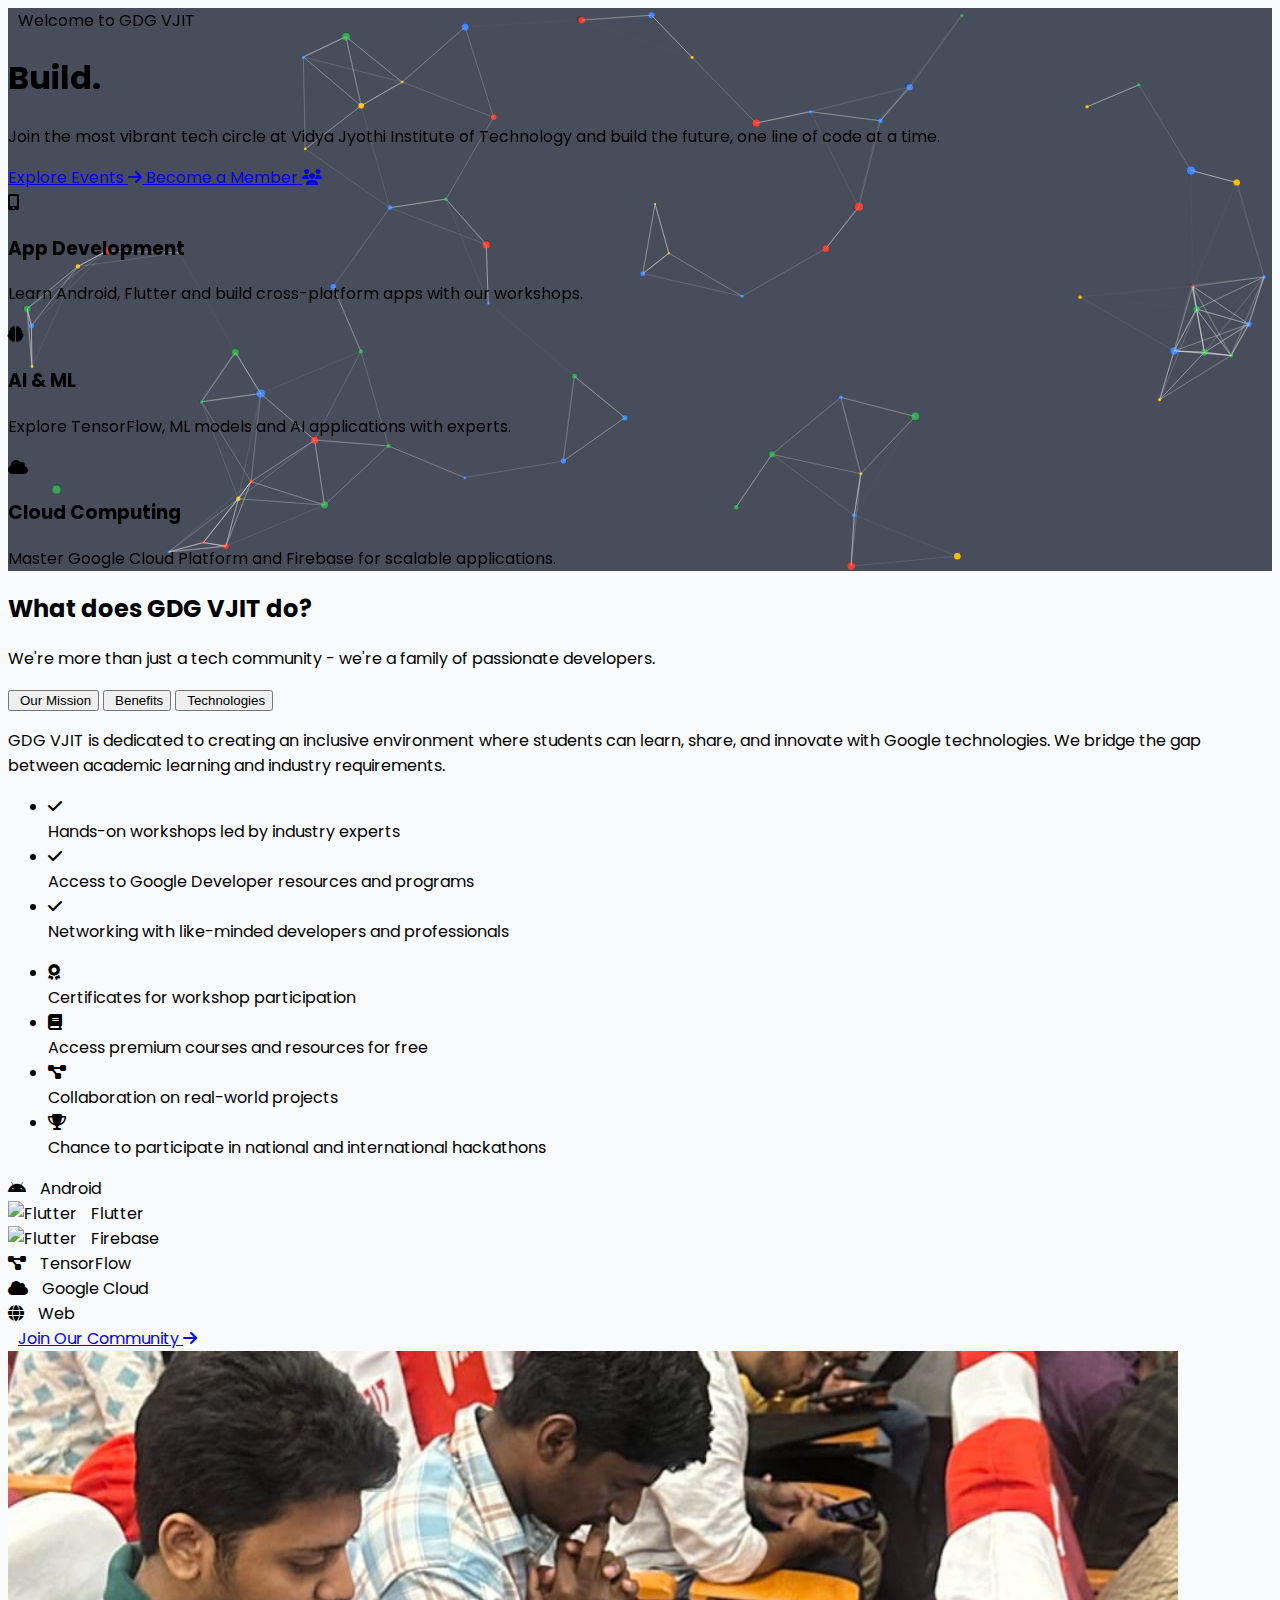
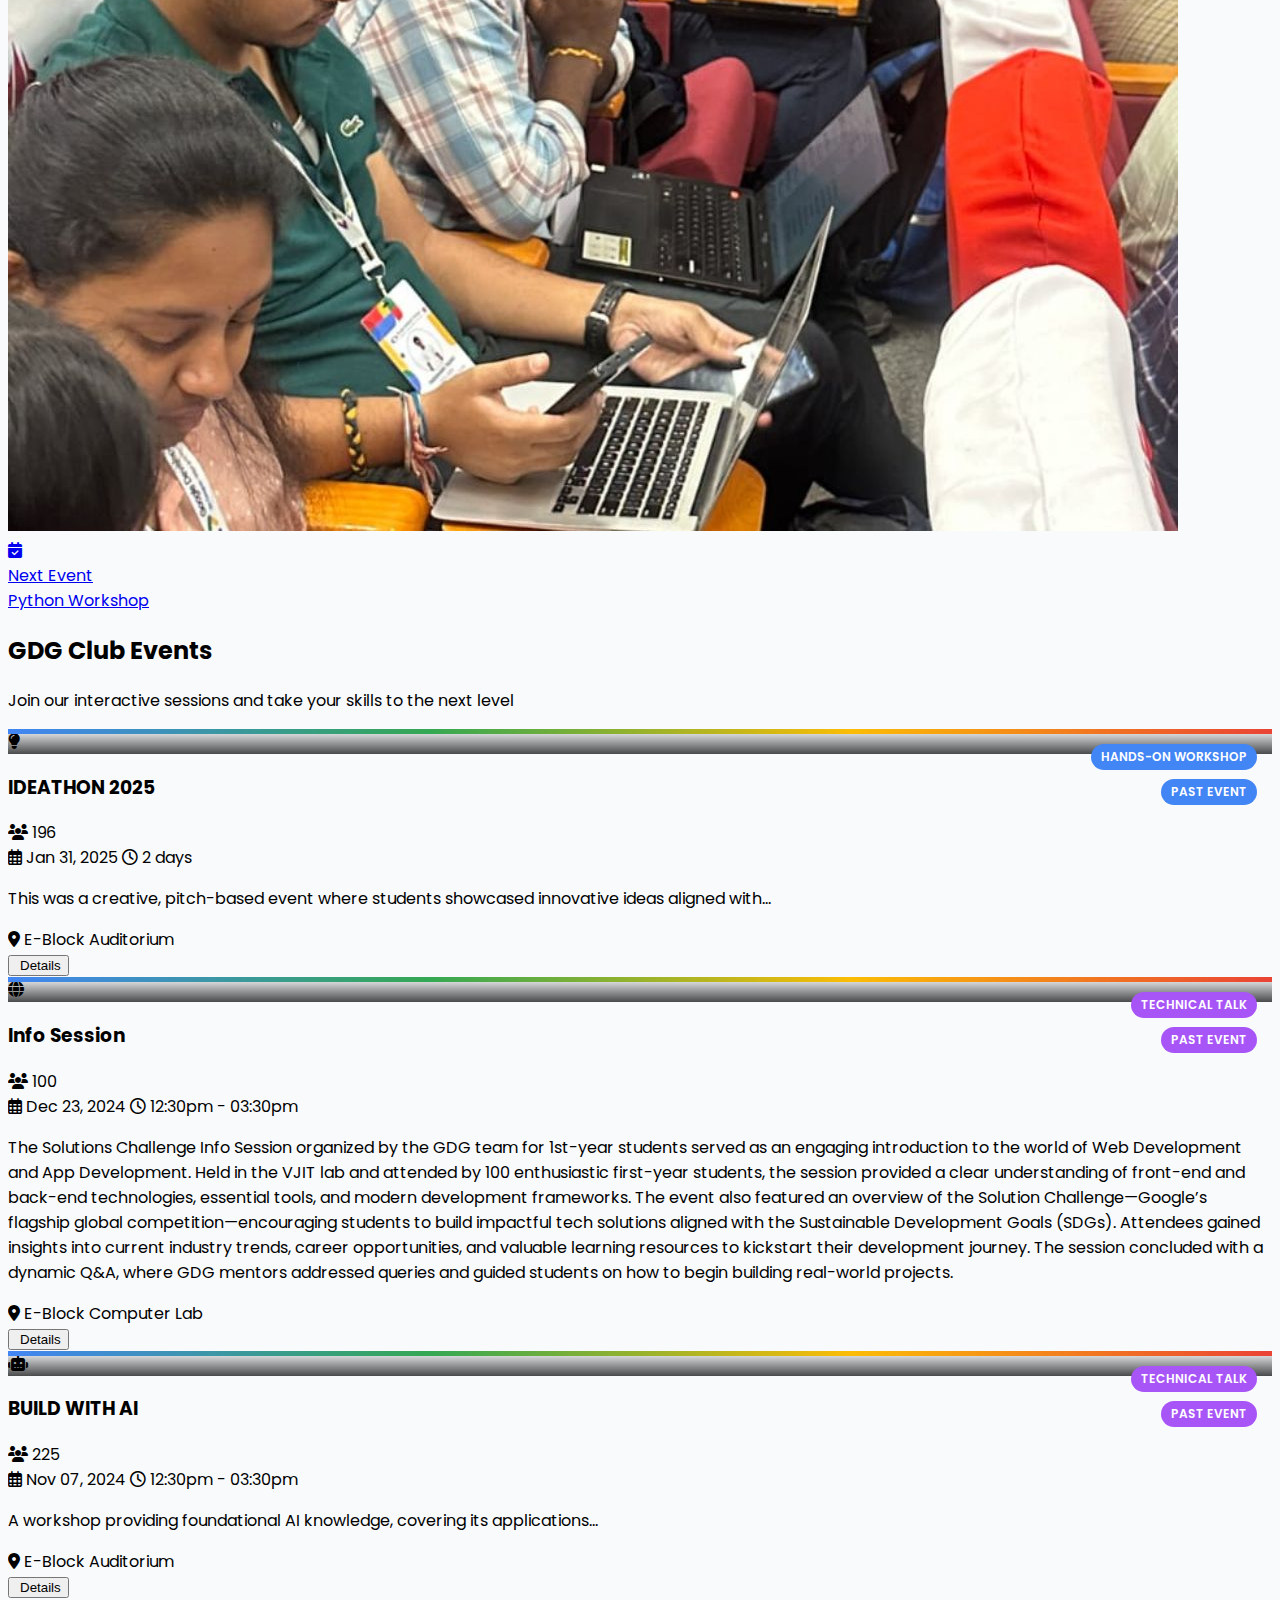
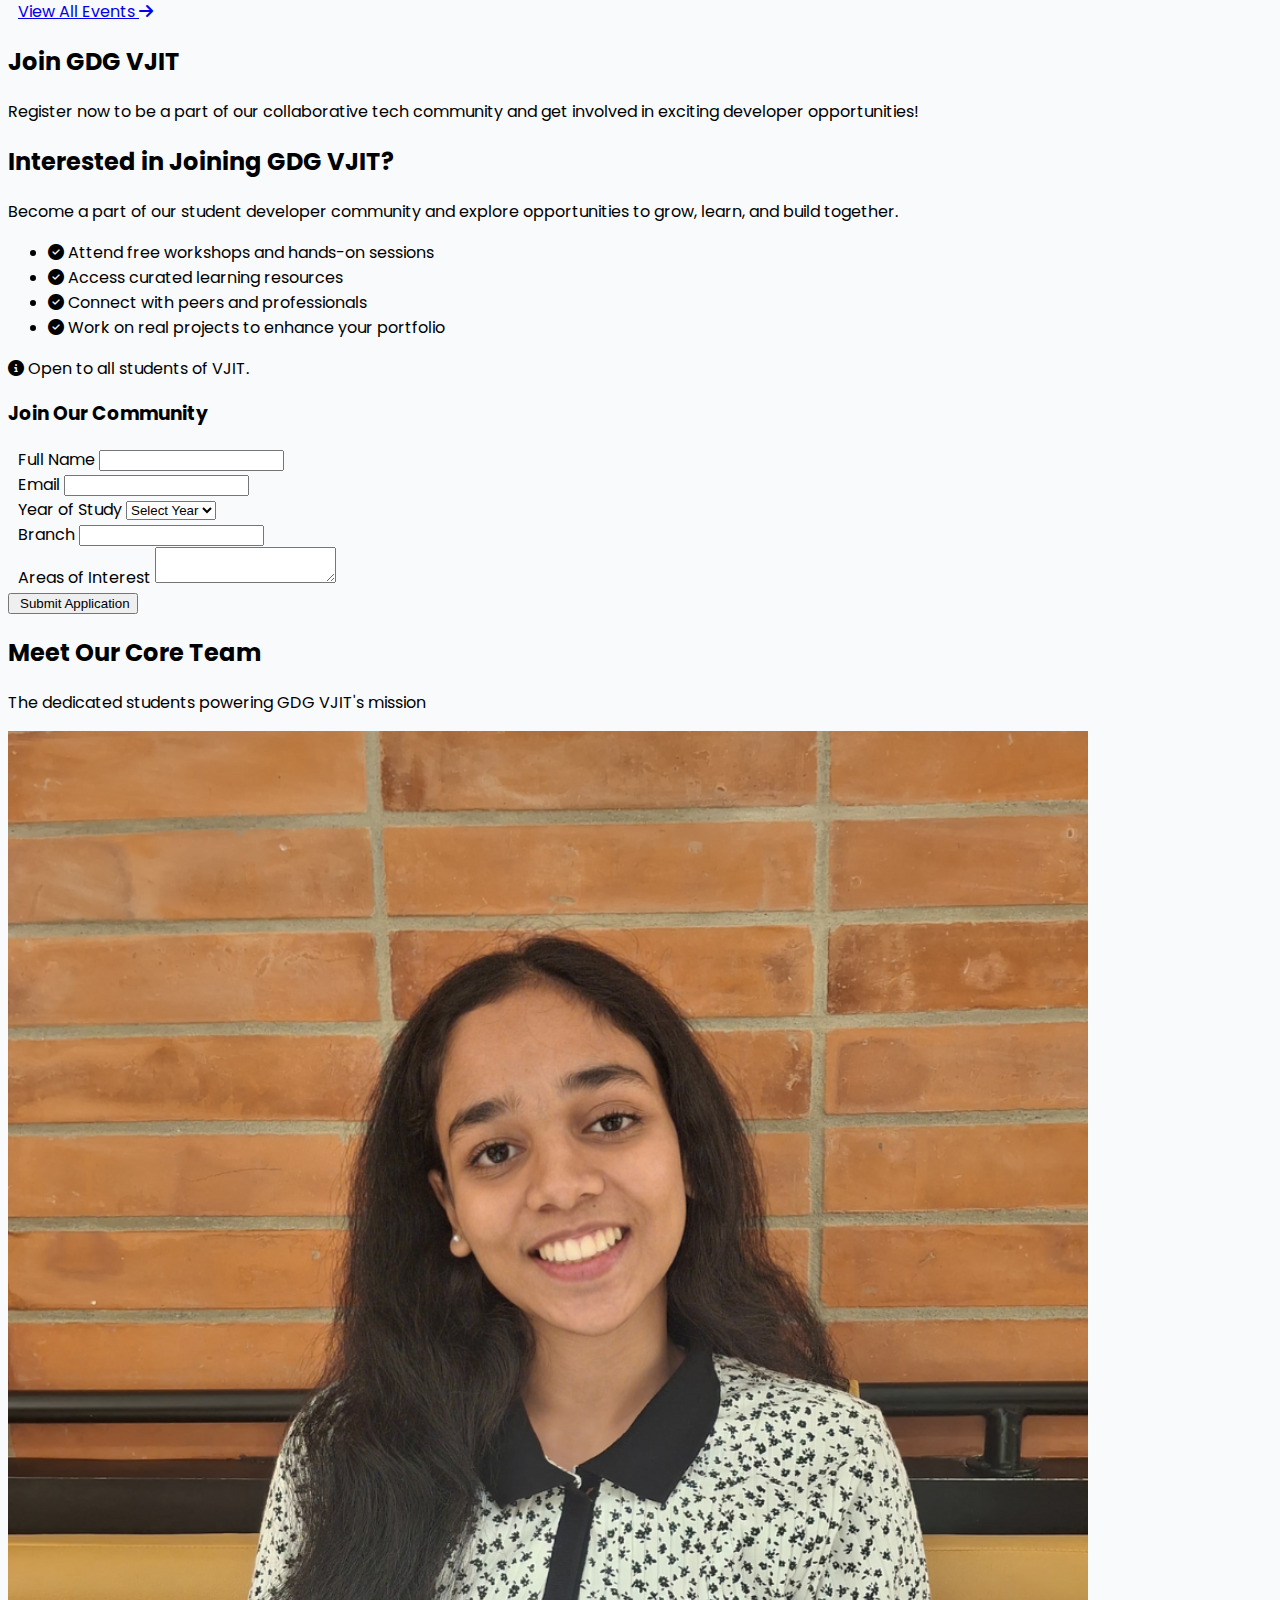
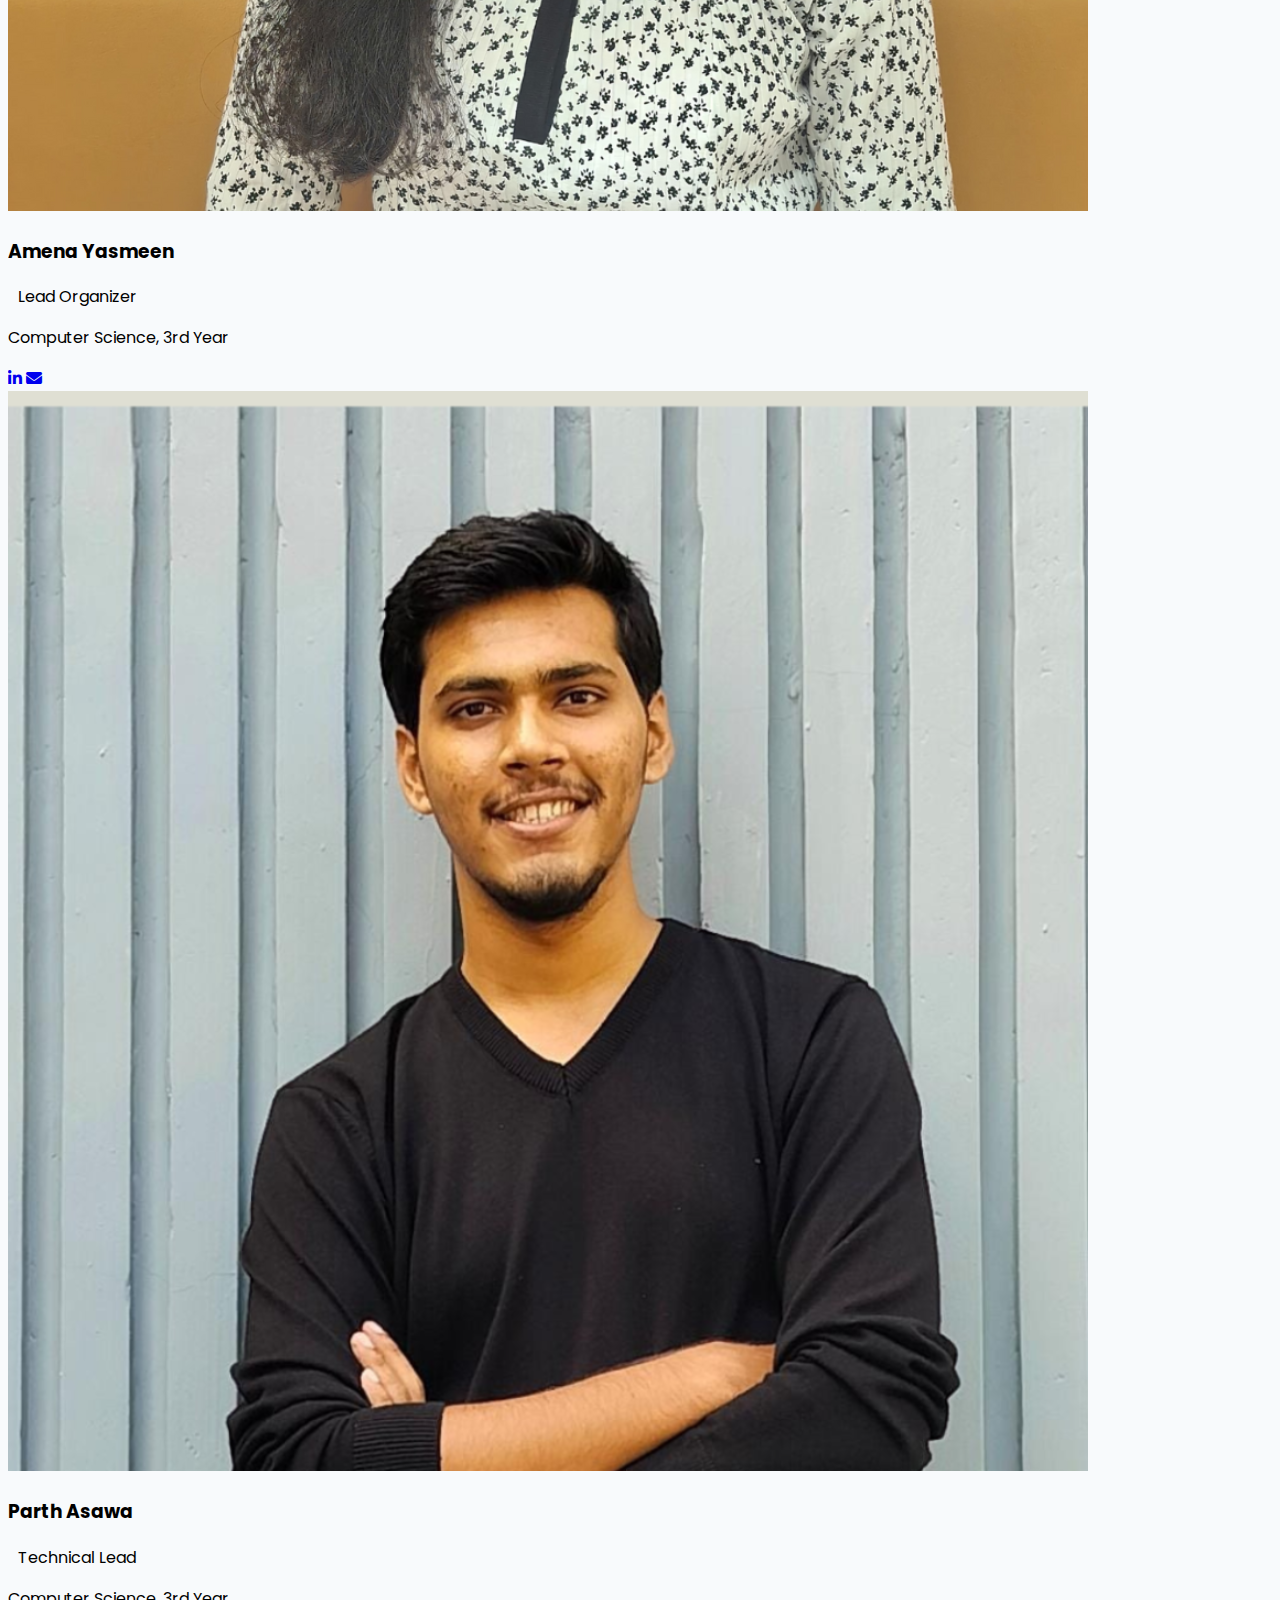
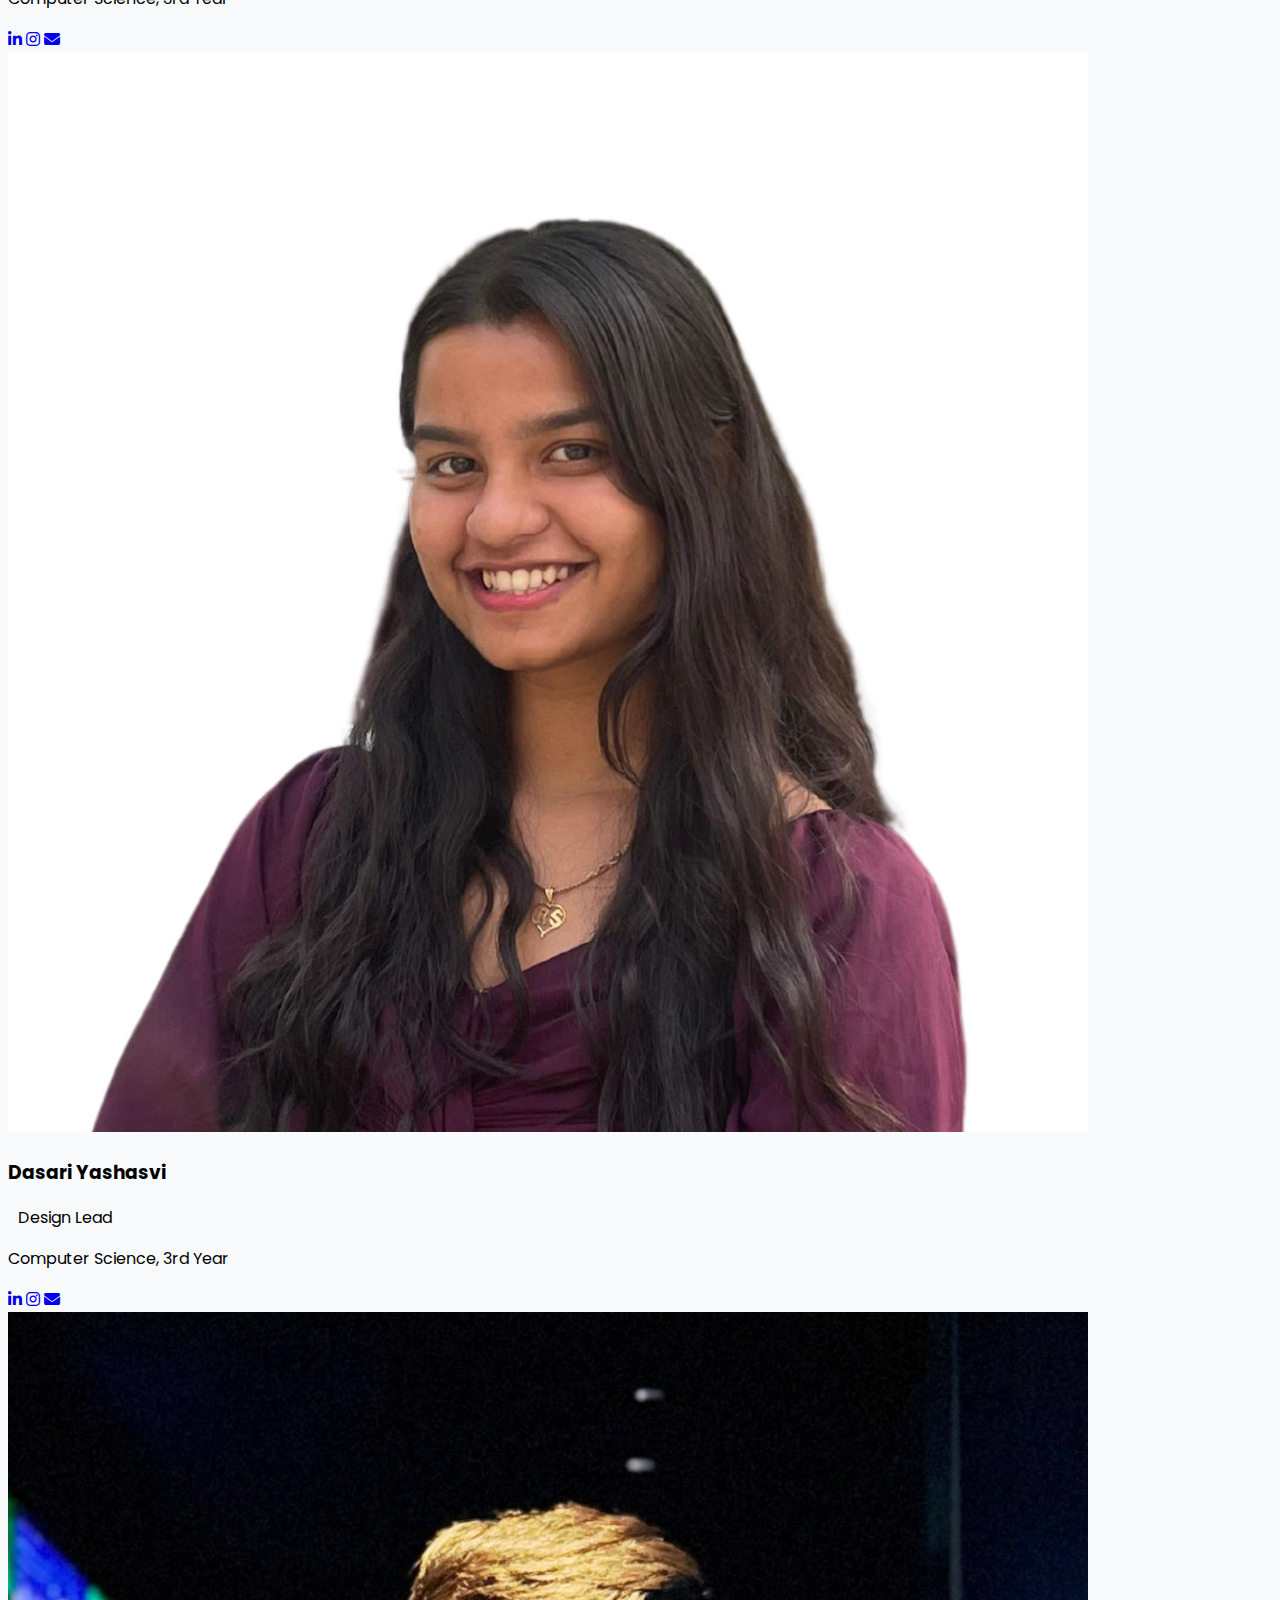
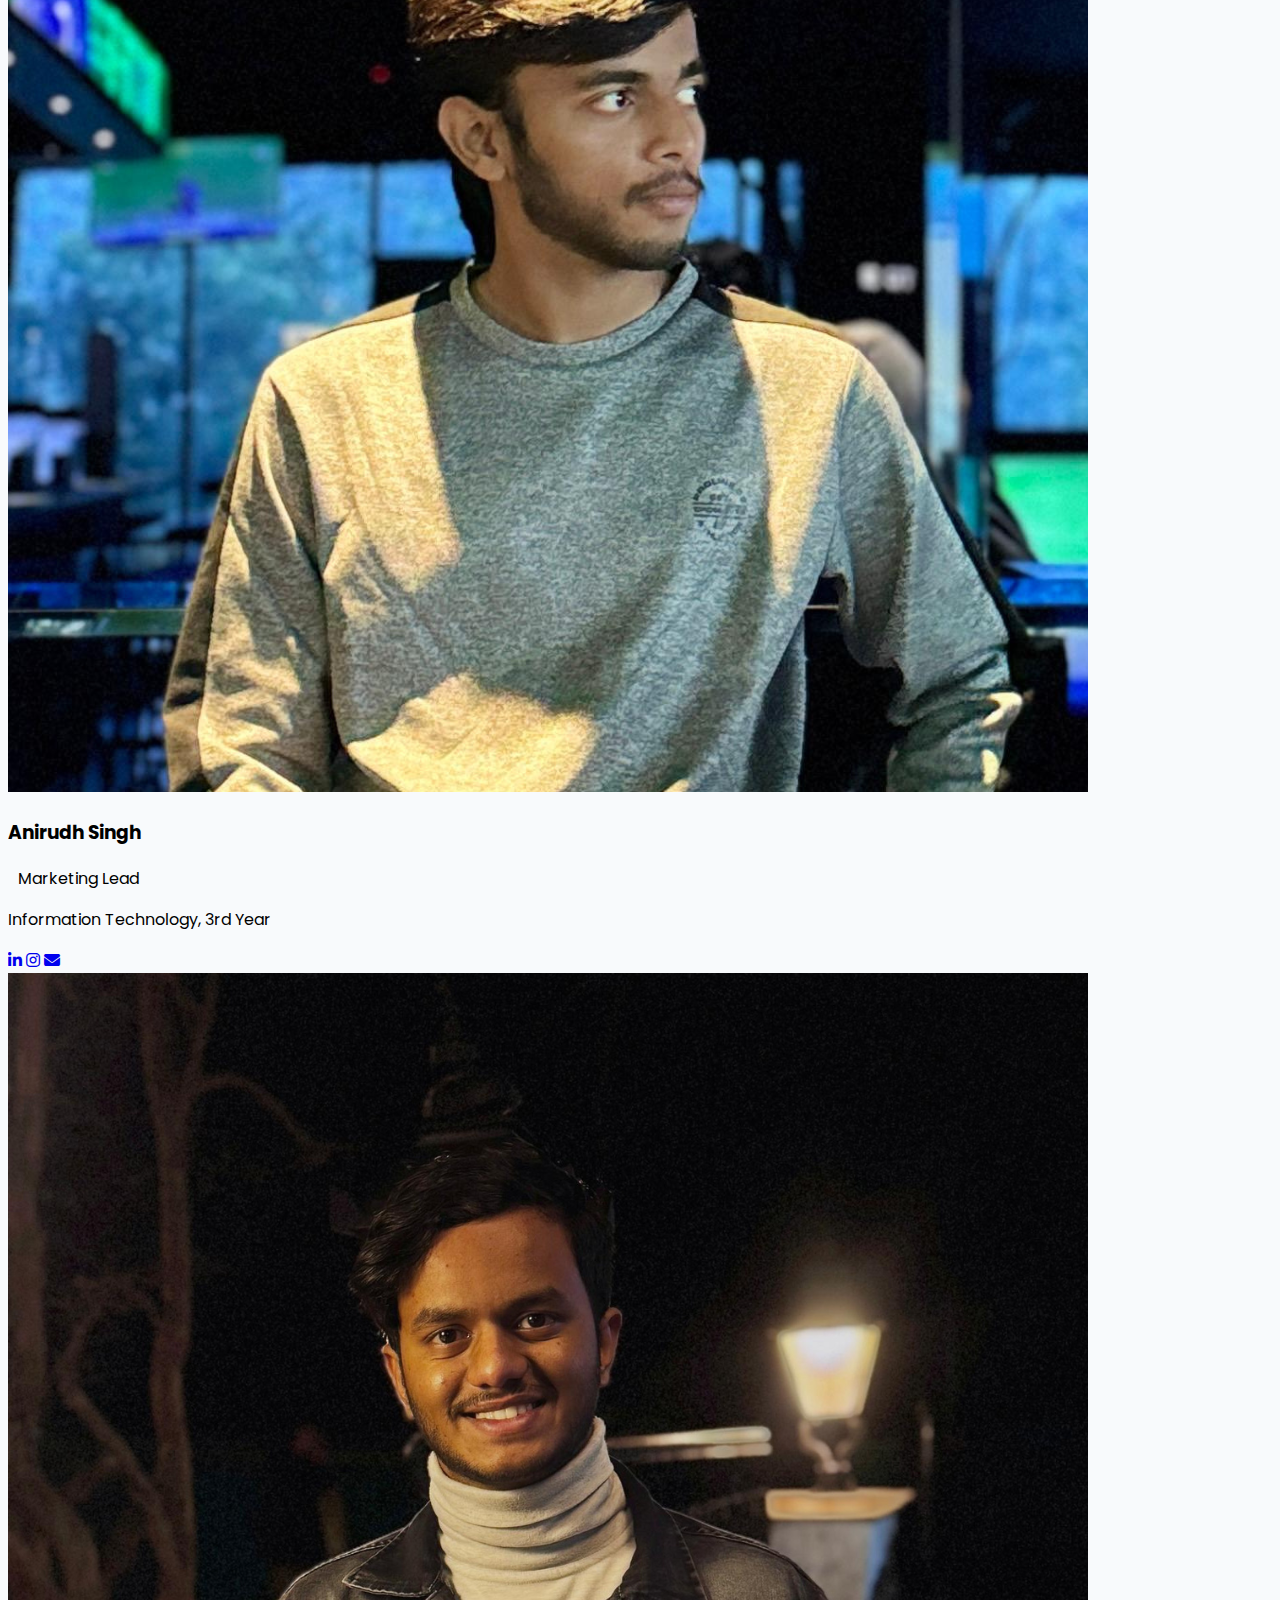
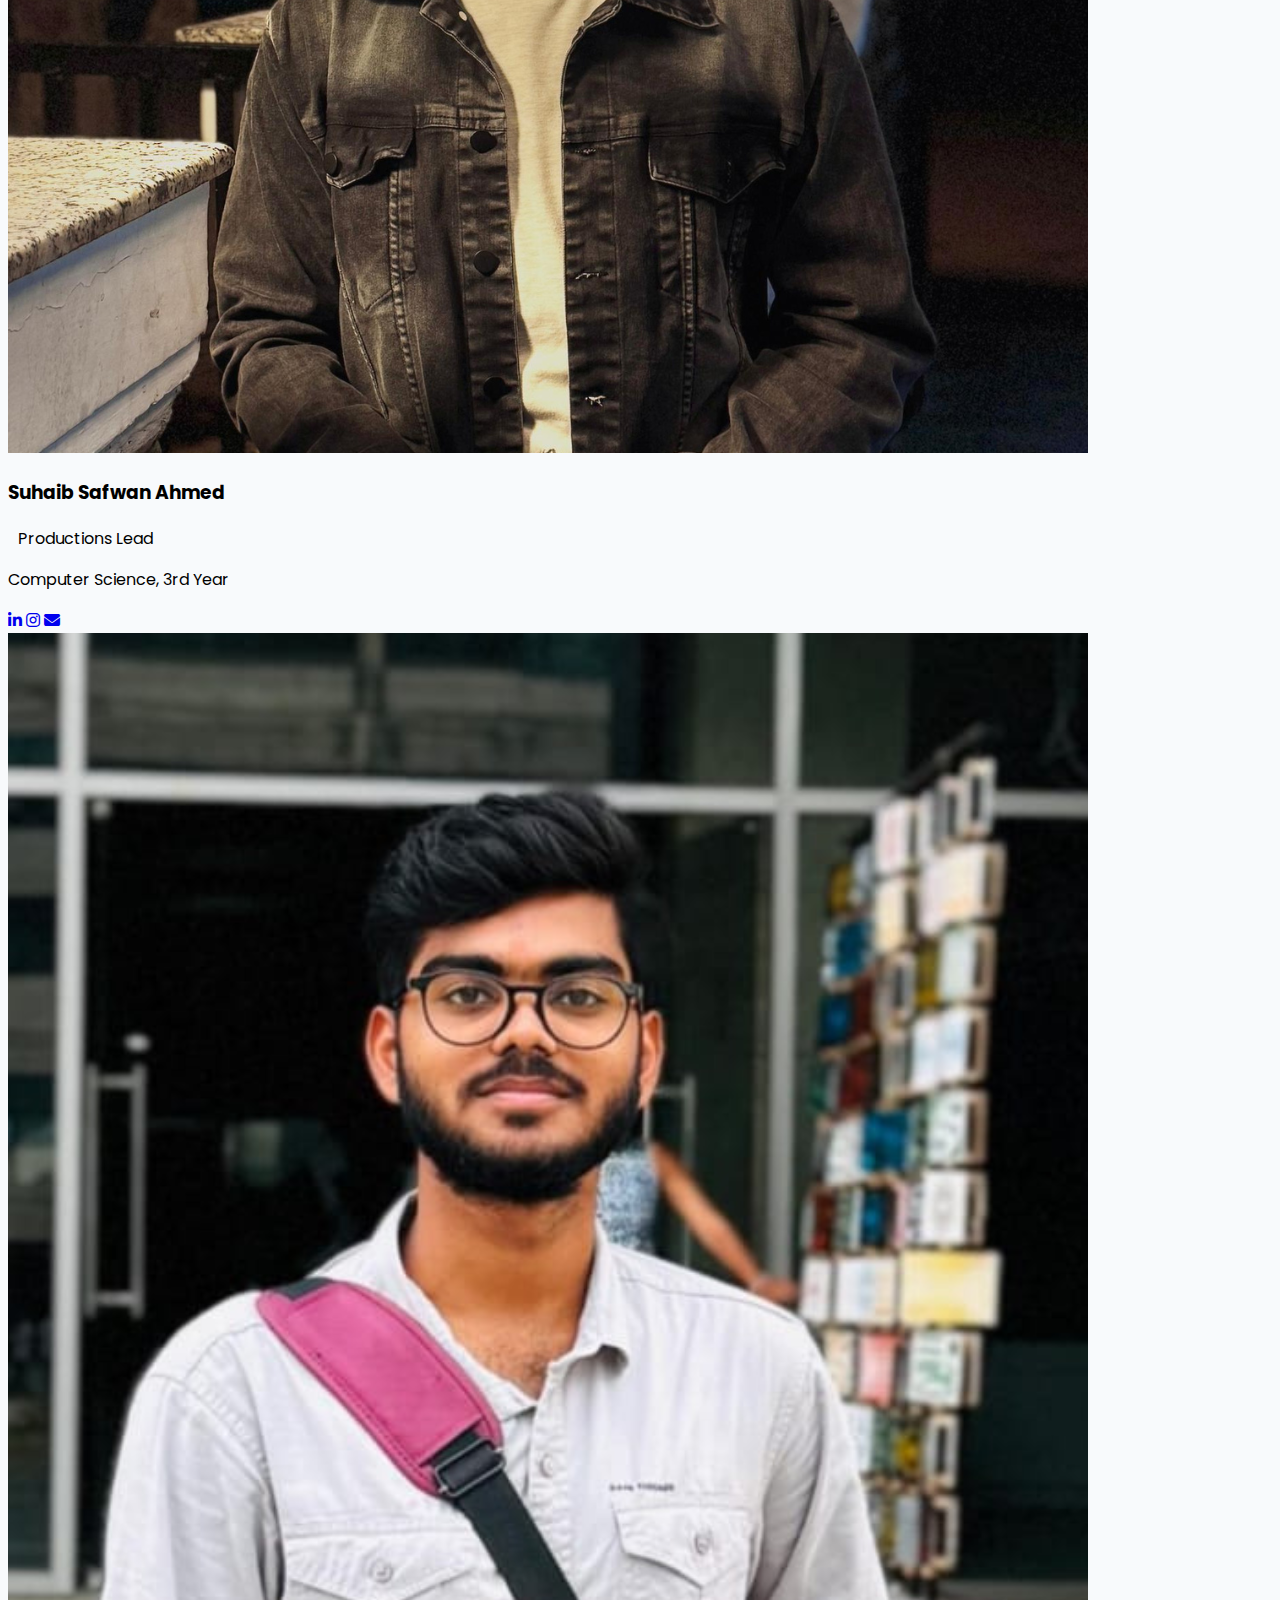
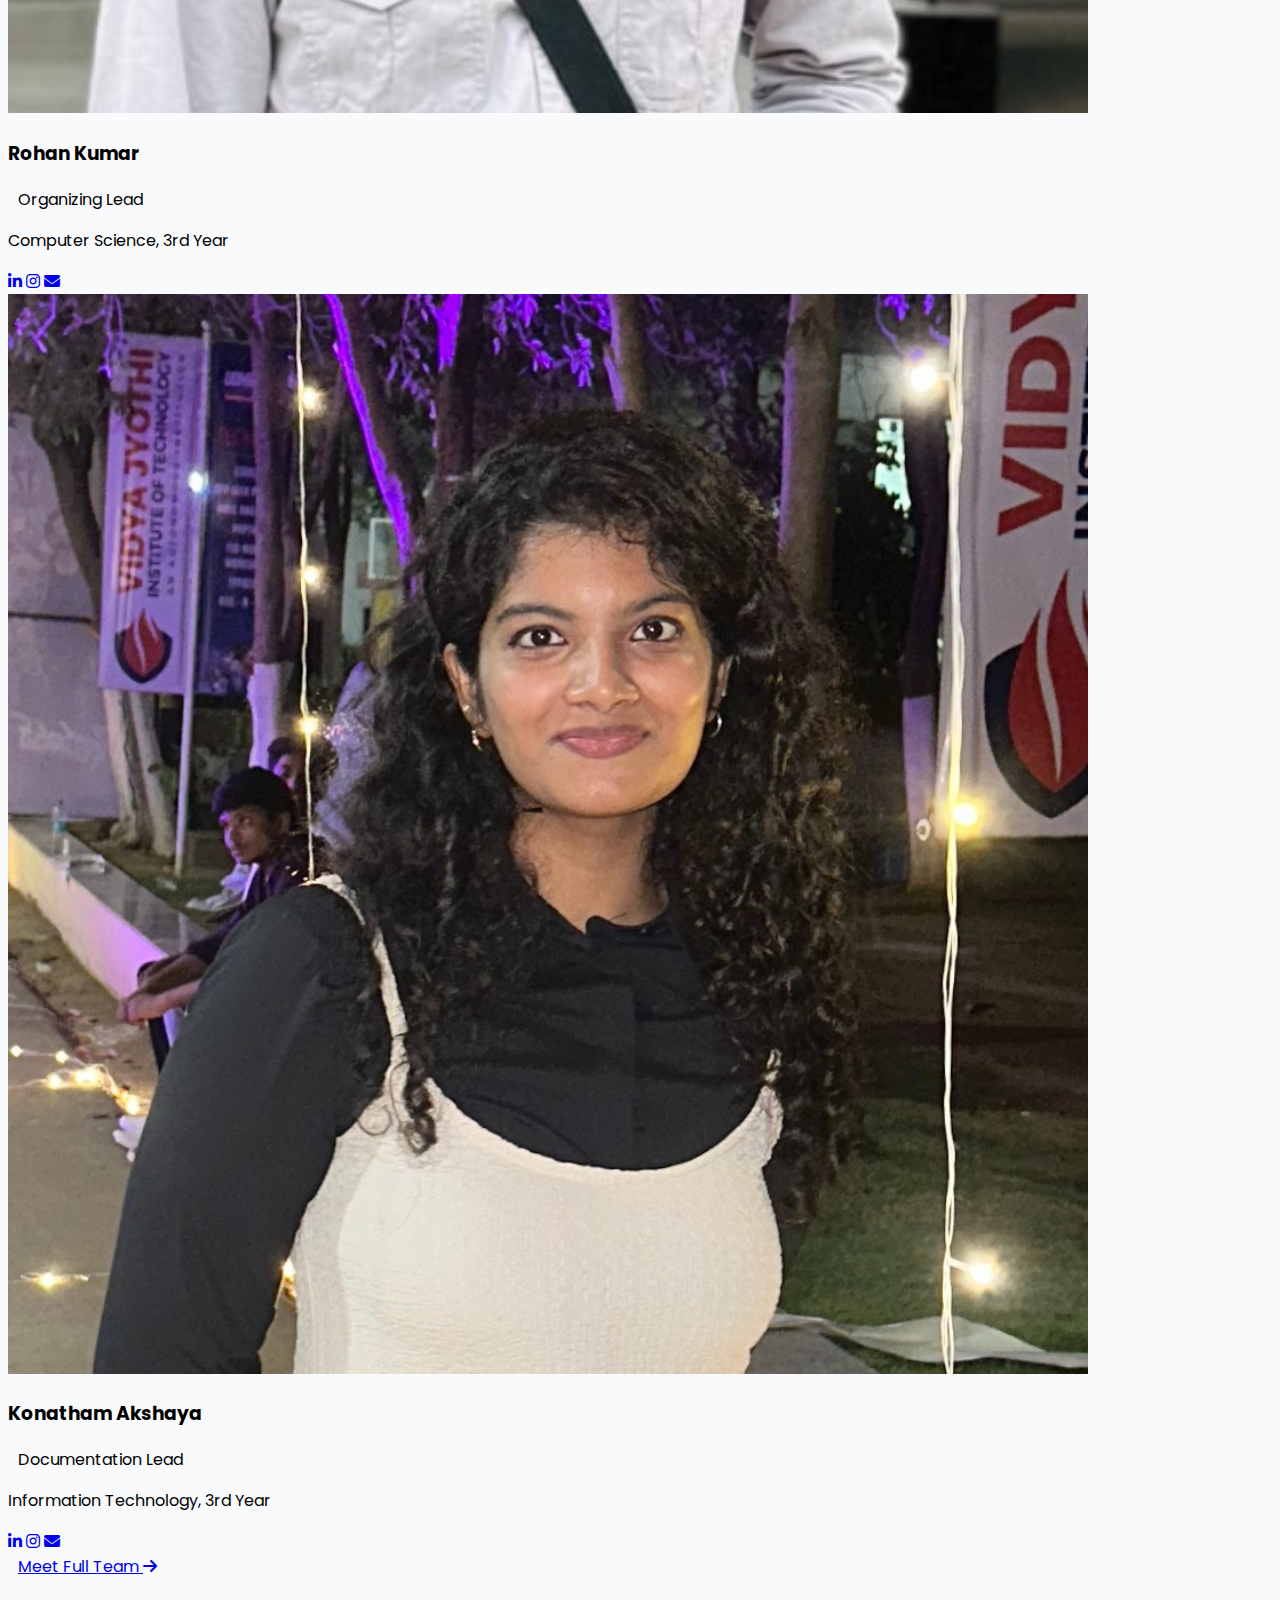
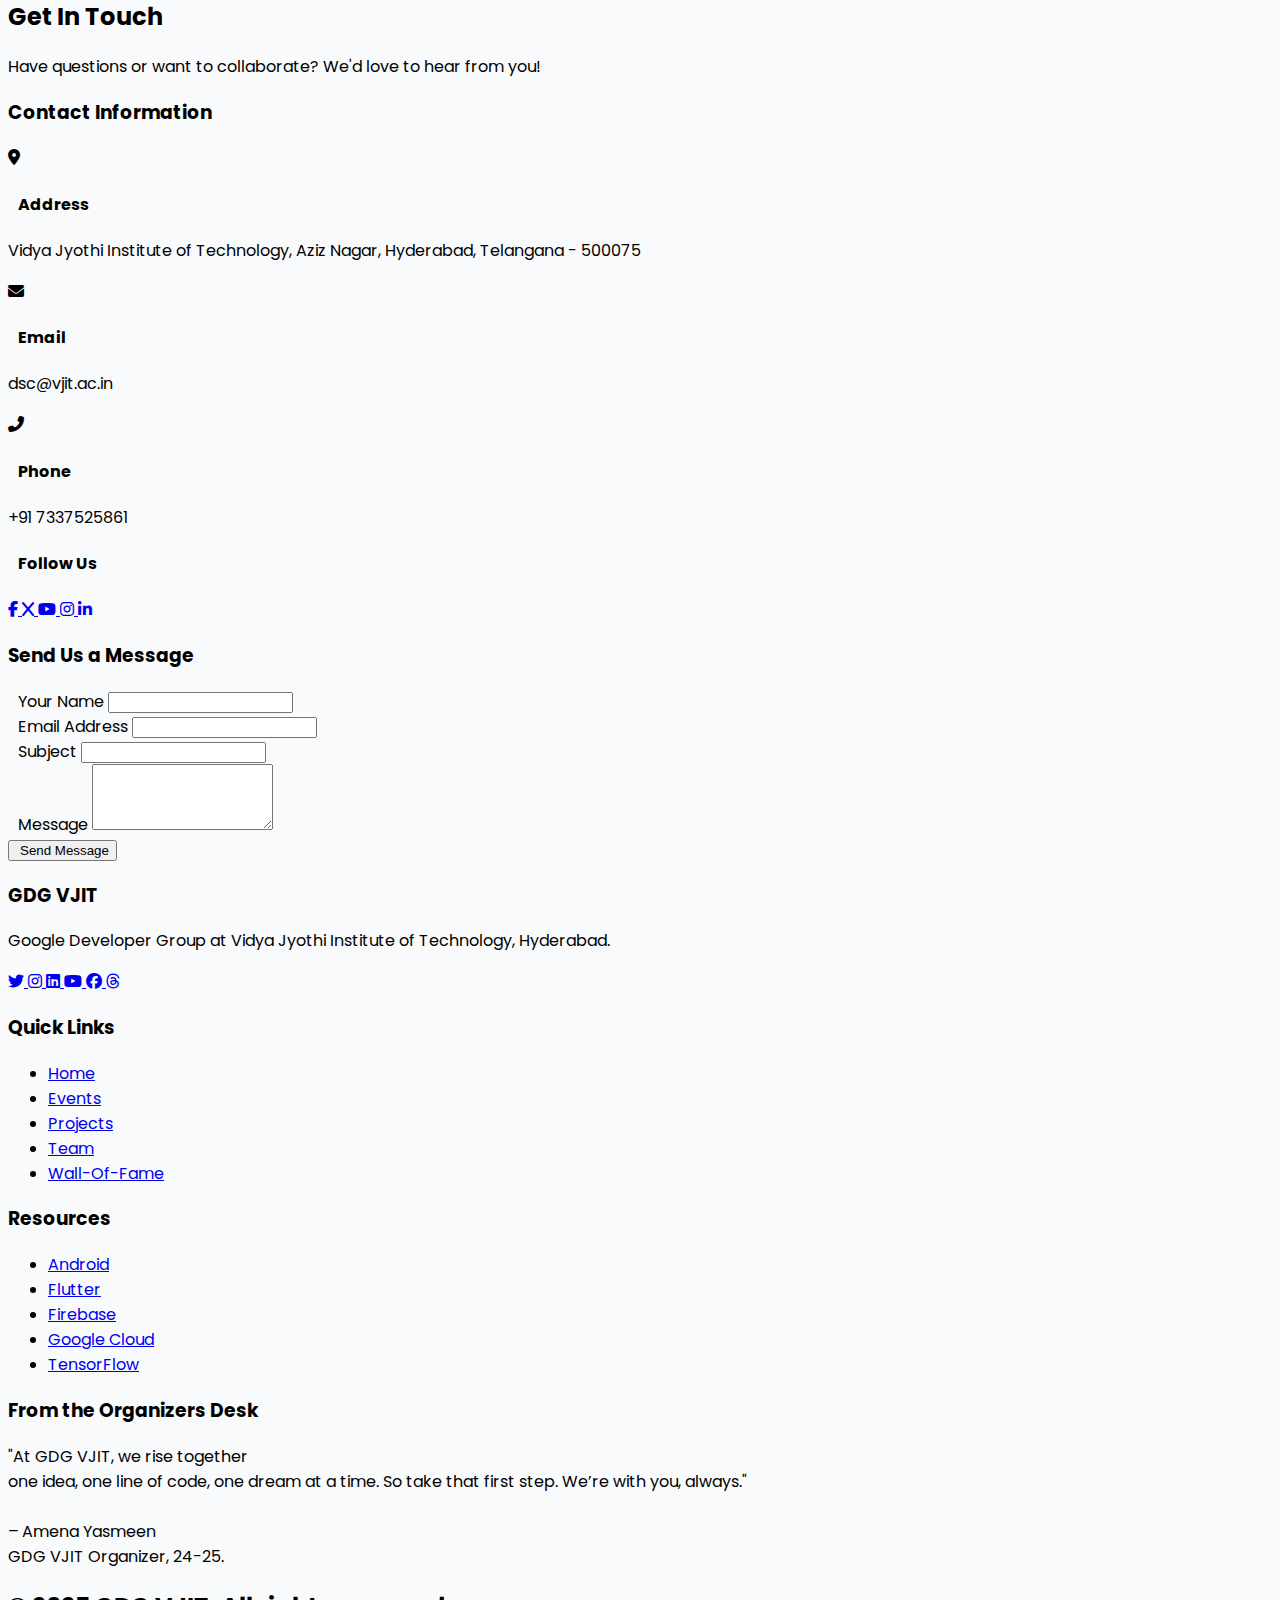
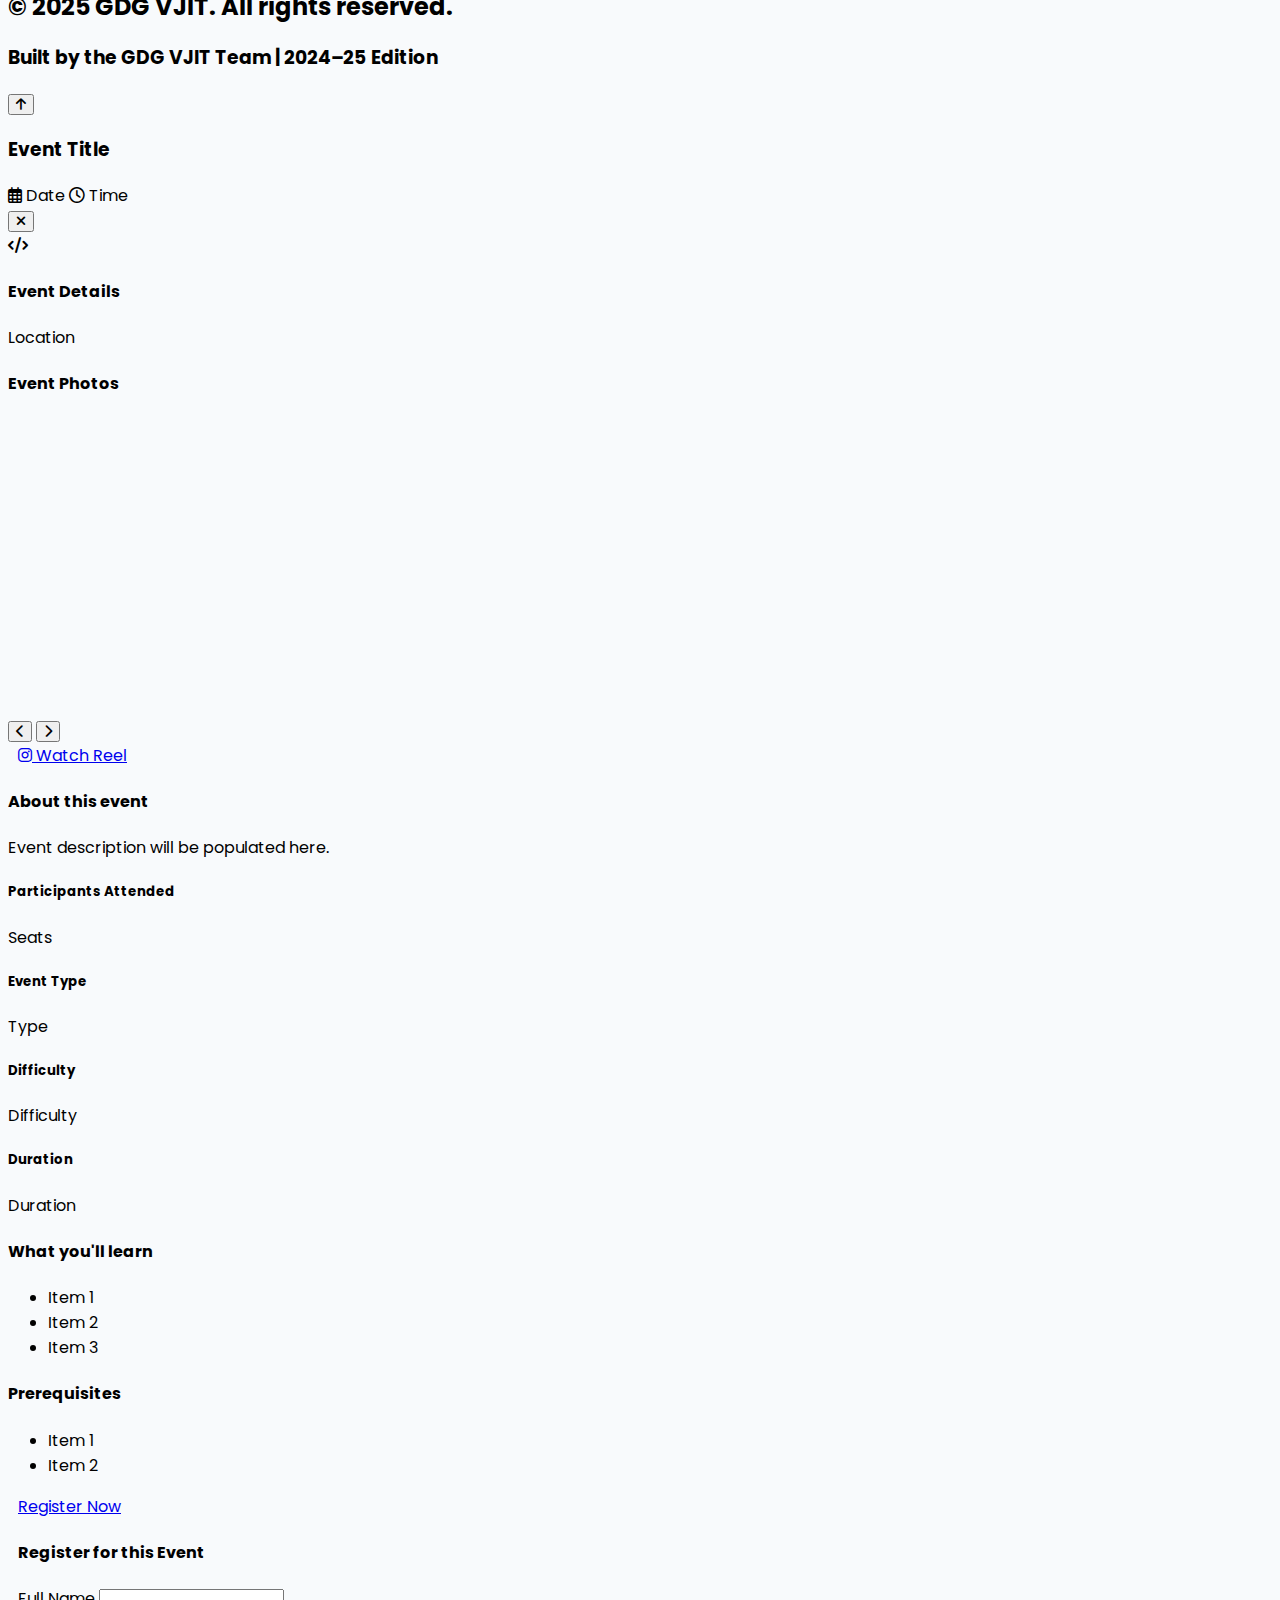
==== index.html @ 79205a4a "Updated X bg" ====
<!DOCTYPE html>
<html lang="en">
<head>
    <meta charset="UTF-8">
    <meta name="viewport" content="width=device-width, initial-scale=1.0">
    <title>GDG VJIT | Google Developers Group - VJIT</title>
    <script src="https://cdn.tailwindcss.com"></script>
    <link rel="stylesheet" href="https://cdnjs.cloudflare.com/ajax/libs/font-awesome/6.4.0/css/all.min.css">
    <!-- <script src="https://cdnjs.cloudflare.com/ajax/libs/three.js/r128/three.min.js"></script> -->
    <link rel="stylesheet" href="css/index.css">
    <link rel="stylesheet" href="css/events.css">
    <script type="text/javascript" src="https://cdn.jsdelivr.net/npm/@emailjs/browser@3/dist/email.min.js"></script>
    <link rel="icon" type="image/png" href="./assets/favicon.png">

</head>
<body class="bg-gray-50">
    <!--Header-->
    <div id="header-placeholder"></div>

    <!-- Interactive Hero Section with Particle Network -->
    <section id="home" class="relative overflow-hidden bg-gray-900 text-white min-h-screen flex items-center">
        <canvas id="particle-network" class="absolute top-0 left-0 w-full h-full z-1"></canvas>
        <div class="max-w-7xl mx-auto px-4 sm:px-6 lg:px-8 py-20 hero-content relative z-10">
            <div class="text-center mb-16">
                <div class="inline-flex items-center bg-white/20 backdrop-blur-sm px-4 py-2 rounded-full mb-6">
                    <span class="text-sm font-medium">Welcome to GDG VJIT</span>
                </div>
                <h1 class="text-5xl md:text-7xl font-bold mb-6 leading-tight">
                    <span id="typing-text" class="text-transparent bg-clip-text bg-gradient-to-r from-white via-blue-100 to-green-200"></span>
                </h1>
                <p class="text-xl md:text-2xl max-w-3xl mx-auto mb-10 opacity-90">
                    Join the most vibrant tech circle at Vidya Jyothi Institute of Technology and build the future, one line of code at a time.
                </p>
                <div class="flex flex-col sm:flex-row justify-center gap-4 mb-16">
                    <a href="#events" class="bg-white text-blue-600 hover:bg-gray-50 px-8 py-4 rounded-lg font-semibold text-lg transition-all duration-300 transform hover:scale-105 shadow-lg card-scale">
                        Explore Events <i class="fas fa-arrow-right ml-2"></i>
                    </a>
                    <a href="#join" class="border-2 border-white hover:bg-white/20 px-8 py-4 rounded-lg font-semibold text-lg transition-all duration-300 transform hover:scale-105 card-scale">
                        Become a Member <i class="fas fa-users ml-2"></i>
                    </a>
                </div>
                <!-- <div class="flex justify-center space-x-6">
                    <div class="text-center">
                        <div class="text-3xl font-bold counter" data-target="6">0</div>
                        <div class="text-sm opacity-80">Events</div>
                    </div>
                    <div class="text-center">
                        <div class="text-3xl font-bold counter" data-target="50">0</div>
                        <div class="text-sm opacity-80">Members</div>
                    </div>
                    <div class="text-center">
                        <div class="text-3xl font-bold counter" data-target="10">0</div>
                        <div class="text-sm opacity-80">Projects</div>
                    </div>
                </div> -->
            </div>
            <div class="grid grid-cols-1 md:grid-cols-3 gap-8 mt-20">
                <div class="floating-card bg-white/10 backdrop-blur-md p-6 rounded-xl border border-white/20 shadow-lg card-scale">
                    <div class="flex items-center mb-4">
                        <div class="bg-blue-600 p-3 rounded-lg mr-4">
                            <i class="fas fa-mobile-alt text-white text-xl"></i>
                        </div>
                        <h3 class="text-xl font-semibold">App Development</h3>
                    </div>
                    <p class="text-white/80">Learn Android, Flutter and build cross-platform apps with our workshops.</p>
                </div>
                <div class="floating-card bg-white/10 backdrop-blur-md p-6 rounded-xl border border-white/20 shadow-lg card-scale">
                    <div class="flex items-center mb-4">
                        <div class="bg-green-600 p-3 rounded-lg mr-4">
                            <i class="fas fa-brain text-white text-xl"></i>
                        </div>
                        <h3 class="text-xl font-semibold">AI & ML</h3>
                    </div>
                    <p class="text-white/80">Explore TensorFlow, ML models and AI applications with experts.</p>
                </div>
                <div class="floating-card bg-white/10 backdrop-blur-md p-6 rounded-xl border border-white/20 shadow-lg card-scale">
                    <div class="flex items-center mb-4">
                        <div class="bg-yellow-600 p-3 rounded-lg mr-4">
                            <i class="fas fa-cloud text-white text-xl"></i>
                        </div>
                        <h3 class="text-xl font-semibold">Cloud Computing</h3>
                    </div>
                    <p class="text-white/80">Master Google Cloud Platform and Firebase for scalable applications.</p>
                </div>
            </div>
        </div>
    </section>

    <!-- About Section with Interactive Tabs -->
    <section id="about" class="py-20 lg:px-20 bg-white">
        <div class="max-w-7xl mx-auto px-4 sm:px-6 lg:px-8">
            <div class="text-center mb-16">
                <h2 class="text-4xl font-bold text-gray-900 mb-4">What does GDG VJIT do?</h2>
                <div class="w-20 h-1 bg-blue-600 mx-auto mb-6"></div>
                <p class="text-xl text-gray-600 max-w-3xl mx-auto">We're more than just a tech community - we're a family of passionate developers.</p>
            </div>
            <div class="flex space-between sm:space-x-2 md:space-x-0 md:text-lg lg:text-xl justify-center w-full mb-6">
                <button class="tab-button active px-4 py-2 rounded-lg font-medium bg-blue-100 text-blue-600" data-tab="mission">Our Mission</button>
                <button class="tab-button px-4 py-2 rounded-lg font-medium text-gray-600 hover:bg-gray-100" data-tab="benefits">Benefits</button>
                <button class="tab-button px-4 py-2 rounded-lg font-medium text-gray-600 hover:bg-gray-100" data-tab="tech">Technologies</button>
            </div>
            <div class="grid md:grid-cols-2 gap-12 items-center">
                <div>
                    <div class="mb-8">
                        
                        <div class="tab-content active" id="mission-tab">
                            <p class="text-gray-600 mb-6">GDG VJIT is dedicated to creating an inclusive environment where students can learn, share, and innovate with Google technologies. We bridge the gap between academic learning and industry requirements.</p>
                            <ul class="space-y-4">
                                <li class="flex items-start">
                                    <div class="bg-blue-100 p-2 rounded-full mr-4">
                                        <i class="fas fa-check text-blue-600"></i>
                                    </div>
                                    <span class="text-gray-600">Hands-on workshops led by industry experts</span>
                                </li>
                                <li class="flex items-start">
                                    <div class="bg-blue-100 p-2 rounded-full mr-4">
                                        <i class="fas fa-check text-blue-600"></i>
                                    </div>
                                    <span class="text-gray-600">Access to Google Developer resources and programs</span>
                                </li>
                                <li class="flex items-start">
                                    <div class="bg-blue-100 p-2 rounded-full mr-4">
                                        <i class="fas fa-check text-blue-600"></i>
                                    </div>
                                    <span class="text-gray-600">Networking with like-minded developers and professionals</span>
                                </li>
                            </ul>
                        </div>
                        <div class="tab-content hidden" id="benefits-tab">
                            <ul class="space-y-4">
                                <li class="flex items-start">
                                    <div class="bg-green-100 p-2 rounded-full mr-4">
                                        <i class="fas fa-award text-green-600"></i>
                                    </div>
                                    <span class="text-gray-600">Certificates for workshop participation</span>
                                </li>
                                <li class="flex items-start">
                                    <div class="bg-green-100 p-2 rounded-full mr-4">
                                        <i class="fas fa-book text-green-600"></i>
                                    </div>
                                    <span class="text-gray-600">Access premium courses and resources for free</span>
                                </li>
                                <li class="flex items-start">
                                    <div class="bg-green-100 p-2 rounded-full mr-4">
                                        <i class="fas fa-project-diagram text-green-600"></i>
                                    </div>
                                    <span class="text-gray-600">Collaboration on real-world projects</span>
                                </li>
                                <li class="flex items-start">
                                    <div class="bg-green-100 p-2 rounded-full mr-4">
                                        <i class="fas fa-trophy text-green-600"></i>
                                    </div>
                                    <span class="text-gray-600">Chance to participate in national and international hackathons</span>
                                </li>
                            </ul>
                        </div>
                        <div class="tab-content hidden" id="tech-tab">
                            <div class="grid grid-cols-2 gap-4">
                                <div class="bg-gray-50 p-4 rounded-lg flex items-center card-scale">
                                    <i class="fab fa-android text-green-600"></i>
                                    <span class="font-medium">Android</span>
                                </div>
                                <div class="bg-gray-50 p-4 rounded-lg flex items-center gap-2 card-scale">
                                    <img src="https://cdn.simpleicons.org/flutter/3B8DFF" alt="Flutter" class="w-6 h-6">
                                    <span class="font-medium">Flutter</span>
                                  </div>
                                <div class="bg-gray-50 p-4 rounded-lg flex items-center card-scale">
                                    <img src="https://cdn.simpleicons.org/firebase/DD2C00" alt="Flutter" class="w-6 h-6">
                                    <span class="font-medium">Firebase</span>
                                </div>
                                <div class="bg-gray-50 p-4 rounded-lg flex items-center card-scale">
                                    <i class="fa-solid fa-diagram-project text-orange-500"></i>
                                    <span class="font-medium">TensorFlow</span>
                                </div>
                                <div class="bg-gray-50 p-4 rounded-lg flex items-center card-scale">
                                    <i class="fa-solid fa-cloud text-blue-400"></i>
                                    <span class="font-medium">Google Cloud</span>
                                </div>
                                <div class="bg-gray-50 p-4 rounded-lg flex items-center card-scale">
                                    <i class="fas fa-globe text-blue-600"></i>
                                    <span class="font-medium">Web</span>
                                </div>
                            </div>
                        </div>
                    </div>
                   
                    <a href="#join" class="inline-flex items-center px-6 py-3 bg-blue-600 hover:bg-blue-700 text-white rounded-lg font-medium transition-colors glow-on-hover card-scale">
                        Join Our Community <i class="fas fa-arrow-right ml-2"></i>
                    </a>
                </div>
                <div class="relative">
                    <div class="bg-gray-50 rounded-2xl p-2 shadow-lg card-scale">
                        <img src="/assets/home_page_event_photo.jpg" alt="GDG VJIT Team" class="rounded-xl w-full">
                    </div>
                    <div class="absolute -bottom-6 -left-6 bg-white p-4 rounded-xl shadow-lg border border-gray-100 card-scale">
                        <a href="events.html" class="block hover:opacity-90 transition duration-200">
                            <div class="flex items-center cursor-pointer">
                              <div class="bg-blue-100 p-3 rounded-lg mr-3">
                                <i class="fas fa-calendar-check text-blue-600"></i>
                              </div>
                              <div>
                                <div class="text-sm text-gray-500">Next Event</div>
                                <div class="font-semibold">Python Workshop</div>
                              </div>
                            </div>
                          </a>
                          
                    </div>
                </div>
            </div>
        </div>
    </section>

    <!-- Events Section with Functional Registration -->
    <section id="events" class="py-20 bg-gray-50">
        <div class="max-w-7xl mx-auto px-4 sm:px-6 lg:px-8">
            <div class="text-center mb-16">
                <h2 class="text-4xl font-bold text-gray-900 mb-4">GDG Club Events</h2>
                <div class="w-20 h-1 bg-blue-600 mx-auto mb-6"></div>
                <p class="text-xl text-gray-600 max-w-3xl mx-auto">Join our interactive sessions and take your skills to the next level</p>
            </div>

            <div id="events-list-view">
                <div id="past-events" class="grid md:grid-cols-2 lg:grid-cols-3 gap-6">
                    <!-- Event Card (Past) (BUILD WITH AI) (Technical Talk) -->
                <div class="event-card bg-white rounded-lg shadow-sm overflow-hidden" 
                data-type="talk" 
                data-date="2024-11-07" 
                data-full-description="The workshop offered a comprehensive introduction to the fundamentals of Artificial Intelligence, highlighting its wide-ranging applications across various industries. The session began with an insightful introduction to AI by Hemanth Kumar, followed by an engaging overview of Machine Learning presented by Zaid Mohammad. Attendees participated in a hands-on AI task and took part in an interactive quiz session, which added a dynamic and practical element to the event. Nehal further enriched the workshop by discussing the diverse real-world applications of AI. The event concluded with valuable career guidance and a roadmap for aspiring AI enthusiasts." 
                data-photos='["assets/Event_images/build_with_ai_1.jpg", "assets/Event_images/build_with_ai_2.png", "assets/Event_images/build_with_ai_3.png","assets/Event_images/build_with_ai_4.png"]' 
                data-reel="https://www.instagram.com/reel/DCMnirShsyg/?igsh=Z3BhZGQ0MDM1bHZ2" 
                data-learn='["Core AI and ML concepts ", "Supervised, Unsupervised, and Reinforcement Learning", "Real-world AI applications", "AI tools and frameworks (TensorFlow, Keras)", "Career paths in AI"]' 
                data-prerequisites='["Basic programming skills ", "Familiarity with Python "]'>
                <div class="relative h-48 bg-gradient-to-r from-purple-500 to-purple-600">
                    <div class="event-image-overlay absolute inset-0 flex items-center justify-center">
                        <i class="fas fa-robot text-white text-7xl"></i>
                    </div>
                    <div class="event-type-badge talk-badge">Technical Talk</div>
                    <div class="event-status-badge past-badge talk-badge">Past Event</div>
                </div>
                <div class="p-6">
                    <div class="flex justify-between items-start mb-2">
                        <h3 class="text-xl font-semibold text-gray-900">BUILD WITH AI </h3>
                        <div class="flex items-center text-sm text-gray-500">
                            <i class="fas fa-users mr-1"></i>
                            <span>225</span>
                        </div>
                    </div>
                    <div class="flex items-center text-gray-500 mb-4">
                        <i class="far fa-calendar-alt mr-2"></i>
                        <span>Nov 07, 2024</span>
                        <i class="far fa-clock ml-4 mr-2"></i>
                        <span>12:30pm - 03:30pm</span>
                    </div>
                    <p class="text-gray-600 mb-4 line-clamp-2">A workshop providing foundational AI knowledge, covering its applications...</p>
                    <div class="flex justify-between items-center">
                        <div class="flex items-center text-sm text-gray-500">
                            <i class="fas fa-map-marker-alt mr-2"></i>
                            <span>E-Block Auditorium</span>
                        </div>
                        <button class="event-details-btn px-4 py-2 bg-purple-600 hover:bg-purple-700 text-white rounded-lg text-sm font-medium transition-colors">
                            Details
                        </button>
                    </div>
                </div>
                </div>

                <!-- Event Card (Past) (Solution's Challenge Info Session) (Technical Talk)-->
                <div class="event-card bg-white rounded-lg shadow-sm overflow-hidden" 
                data-type="talk" 
                data-date="2024-12-23" 
                data-full-description="The Solutions Challenge Info Session organized by the GDG team for 1st-year students served as an engaging introduction to the world of Web Development and App Development. Held in the VJIT lab and attended by 100 enthusiastic first-year students, the session provided a clear understanding of front-end and back-end technologies, essential tools, and modern development frameworks. The event also featured an overview of the Solution Challenge—Google’s flagship global competition—encouraging students to build impactful tech solutions aligned with the Sustainable Development Goals (SDGs). Attendees gained insights into current industry trends, career opportunities, and valuable learning resources to kickstart their development journey. The session concluded with a dynamic Q&A, where GDG mentors addressed queries and guided students on how to begin building real-world projects." 
                data-photos='["/assets/Event_images/info_session_1.png", "/assets/Event_images/info_session_2.png", "/assets/Event_images/info_session_3.png"]' 
                data-reel="https://www.instagram.com/reel/DEt8JylM012/?igsh=enRldTQ3ZGhjbHBt" 
                data-learn='["Fundamentals of Web Development (HTML, CSS, JavaScript) ", "Introduction to Front-end and Back-end frameworks", "Basics of App Development and platform choices (Android, iOS)", "Key industry trends in Web and App DevelopmentRoadmap for further learning and career opportunities in development"]' 
                data-prerequisites='["Basic computer literacy", "Interest in Web and App Development"]'>
                <div class="relative h-48 bg-gradient-to-r from-purple-500 to-purple-600">
                        <div class="event-image-overlay absolute inset-0 flex items-center justify-center">
                            <i class="fas fa-globe text-white text-7xl"></i>
                        </div>
                        <div class="event-type-badge talk-badge">Technical Talk</div>
                        <div class="event-status-badge past-badge talk-badge">Past Event</div>
                    </div>
                    <div class="p-6">
                        <div class="flex justify-between items-start mb-2">
                            <h3 class="text-xl font-semibold text-gray-900">Info Session</h3>
                            <div class="flex items-center text-sm text-gray-500">
                                <i class="fas fa-users mr-1"></i>
                                <span>100</span>
                            </div>
                        </div>
                        <div class="flex items-center text-gray-500 mb-4">
                            <i class="far fa-calendar-alt mr-2"></i>
                            <span>Dec 23, 2024</span>
                            <i class="far fa-clock ml-4 mr-2"></i>
                            <span>12:30pm - 03:30pm</span>
                        </div>
                        <p class="text-gray-600 mb-4 line-clamp-2">The Solutions Challenge Info Session organized by the GDG team for 1st-year students served as an engaging introduction to the world of Web Development and App Development. Held in the VJIT lab and attended by 100 enthusiastic first-year students, the session provided a clear understanding of front-end and back-end technologies, essential tools, and modern development frameworks. The event also featured an overview of the Solution Challenge—Google’s flagship global competition—encouraging students to build impactful tech solutions aligned with the Sustainable Development Goals (SDGs). Attendees gained insights into current industry trends, career opportunities, and valuable learning resources to kickstart their development journey. The session concluded with a dynamic Q&A, where GDG mentors addressed queries and guided students on how to begin building real-world projects.</p>
                        <div class="flex justify-between items-center">
                            <div class="flex items-center text-sm text-gray-500">
                                <i class="fas fa-map-marker-alt mr-2"></i>
                                <span>E-Block Computer Lab</span>
                            </div>
                            <button class="event-details-btn px-4 py-2 bg-purple-600 hover:bg-purple-700 text-white rounded-lg text-sm font-medium transition-colors">
                                Details
                            </button>
                        </div>
                    </div>
                </div>

                <!-- Event Card (Past) (IDEATHON 2025) (Hands-on Workshop) -->
                <div class="event-card bg-white rounded-lg shadow-sm overflow-hidden" 
                data-type="workshop" 
                data-date="2025-01-31" 
                data-full-description="This was a creative, pitch-based event where students showcased innovative ideas aligned with the United Nations Sustainable Development Goals (SDGs). The event featured multiple rounds of idea presentations, during which participants received constructive feedback to refine their concepts. Judging criteria focused on creativity, feasibility, and potential impact. The event culminated in a final pitching round, followed by the announcement of the winners who impressed the panel with their forward-thinking solutions." 
                data-photos='["/assets/Event_images/ideathon_1.png", "/assets/Event_images/ideathon_2.png", "/assets/Event_images/ideathon_3.png", "/assets/Event_images/ideathon_4.png"]' 
                data-reel="https://www.instagram.com/reel/DFx39GABTmg/?igsh=MXNvOXhvM3hmM2xuZg==" 
                data-learn='["Developing innovative solutions", "Effective presentation and communication skills", "Aligning ideas with real-world challenges", "Critical thinking and problem-solving", "Team collaboration and networking"]' 
                data-prerequisites='["Interest in problem-solving ", "Teamwork and brainstorming skills "]'>
                <div class="relative h-48 bg-gradient-to-r from-blue-500 to-blue-600">
                        <div class="event-image-overlay absolute inset-0 flex items-center justify-center">
                            <i class="fas fa-lightbulb text-white text-7xl"></i>
                        </div>
                        <div class="event-type-badge workshop-badge">Hands-on Workshop</div>
                        <div class="event-status-badge past-badge workshop-badge">Past Event</div>
                    </div>
                    <div class="p-6">
                        <div class="flex justify-between items-start mb-2">
                            <h3 class="text-xl font-semibold text-gray-900">IDEATHON 2025</h3>
                            <div class="flex items-center text-sm text-gray-500">
                                <i class="fas fa-users mr-1"></i>
                                <span>196</span>
                            </div>
                        </div>
                        <div class="flex items-center text-gray-500 mb-4">
                            <i class="far fa-calendar-alt mr-2"></i>
                            <span>Jan 31, 2025</span>
                            <i class="far fa-clock ml-4 mr-2"></i>
                            <span>2 days</span>
                        </div>
                        <p class="text-gray-600 mb-4 line-clamp-2">This was a creative, pitch-based event where students showcased innovative ideas aligned with... </p>
                        <div class="flex justify-between items-center">
                            <div class="flex items-center text-sm text-gray-500">
                                <i class="fas fa-map-marker-alt mr-2"></i>
                                <span>E-Block Auditorium</span>
                            </div>
                            <button class="event-details-btn px-4 py-2 bg-blue-600 hover:bg-blue-700 text-white rounded-lg text-sm font-medium transition-colors">
                                Details
                            </button>
                        </div>
                    </div>
                </div>
                </div>
            </div>
            
            <div class="text-center mt-8">
                <a href="events.html" class="inline-flex items-center px-6 py-3 border border-transparent text-base font-medium rounded-md shadow-sm text-white bg-blue-600 hover:bg-blue-700 transition-colors glow-on-hover card-scale">
                    View All Events
                    <i class="fas fa-arrow-right ml-2"></i>
                </a>
            </div>
        </div>
    </section>

    <!-- Join Section with Form -->
    <section id="join" class="py-20 bg-white">
        <div class="max-w-4xl mx-auto px-4 sm:px-6 lg:px-8">
            <div class="text-center mb-12">
                <h2 class="text-4xl font-extrabold text-gray-900">Join GDG VJIT</h2>
                <p class="mt-2 text-lg text-gray-600 max-w-2xl mx-auto">
                  Register now to be a part of our collaborative tech community and get involved in exciting developer opportunities!
                </p>
              </div>
              
            <div class="bg-gradient-to-r from-blue-600 to-blue-500 rounded-2xl shadow-xl overflow-hidden card-scale">
                <div class="grid md:grid-cols-2">
                    <div class="p-10 text-white">
                        <h2 class="text-3xl font-bold mb-4">Interested in Joining GDG VJIT?</h2>
                        <p class="mb-6 opacity-90">Become a part of our student developer community and explore opportunities to grow, learn, and build together.</p>
                        <ul class="space-y-3 mb-8">
                            <li class="flex items-center">
                                <i class="fas fa-check-circle mr-3"></i>
                                <span>Attend free workshops and hands-on sessions</span>
                            </li>
                            <li class="flex items-center">
                                <i class="fas fa-check-circle mr-3"></i>
                                <span>Access curated learning resources</span>
                            </li>
                            <li class="flex items-center">
                                <i class="fas fa-check-circle mr-3"></i>
                                <span>Connect with peers and professionals</span>
                            </li>
                            <li class="flex items-center">
                                <i class="fas fa-check-circle mr-3"></i>
                                <span>Work on real projects to enhance your portfolio</span>
                            </li>
                        </ul>
                        <div class="flex items-center">
                            <i class="fas fa-info-circle mr-3"></i>
                            <span class="text-sm opacity-80">Open to all students of VJIT.</span>
                        </div>
                    </div>
                    <div class="bg-white p-10">
                        <h3 class="text-xl font-semibold text-gray-900 mb-6">Join Our Community</h3>
                        <form id="join-form" class="space-y-4">
                            <div>
                                <label for="full-name" class="block text-sm font-medium text-gray-700 mb-1">Full Name</label>
                                <input type="text" id="full-name" name="full-name" required class="w-full px-4 py-2 border border-gray-300 rounded-lg focus:ring-blue-500 focus:border-blue-500">
                            </div>
                            <div>
                                <label for="email" class="block text-sm font-medium text-gray-700 mb-1">Email</label>
                                <input type="email" id="email" name="email" required class="w-full px-4 py-2 border border-gray-300 rounded-lg focus:ring-blue-500 focus:border-blue-500">
                            </div>
                            <div>
                                <label for="year" class="block text-sm font-medium text-gray-700 mb-1">Year of Study</label>
                                <select id="year" name="year" required class="w-full px-4 py-2 border border-gray-300 rounded-lg focus:ring-blue-500 focus:border-blue-500">
                                    <option value="">Select Year</option>
                                    <option value="1">1st Year</option>
                                    <option value="2">2nd Year</option>
                                    <option value="3">3rd Year</option>
                                    <option value="4">4th Year</option>
                                </select>
                            </div>
                            <div>
                                <label for="branch" class="block text-sm font-medium text-gray-700 mb-1">Branch</label>
                                <input type="text" id="branch" name="branch" required class="w-full px-4 py-2 border border-gray-300 rounded-lg focus:ring-blue-500 focus:border-blue-500">
                            </div>
                            <div>
                                <label for="interest" class="block text-sm font-medium text-gray-700 mb-1">Areas of Interest</label>
                                <textarea id="interest" name="interest" rows="2" class="w-full px-4 py-2 border border-gray-300 rounded-lg focus:ring-blue-500 focus:border-blue-500"></textarea>
                            </div>
                            <div class="pt-2">
                                <button type="submit" class="w-full bg-blue-600 hover:bg-blue-700 text-white font-medium py-3 px-4 rounded-lg transition-colors glow-on-hover">
                                    Submit Application
                                </button>
                            </div>
                        </form>
                    </div>
                </div>
            </div>
        </div>
    </section>

    <section id="team" class="py-20 bg-gradient-to-b from-gray-50 to-gray-100">
        <div class="max-w-7xl mx-auto px-4 sm:px-6 lg:px-8">
            <div class="text-center mb-16">
                <h2 class="text-4xl font-bold text-gray-900 mb-4">Meet Our Core Team</h2>
                <div class="w-24 h-1 bg-blue-600 mx-auto mb-6 rounded-full"></div>
                <p class="text-xl text-gray-600 max-w-3xl mx-auto">The dedicated students powering GDG VJIT's mission</p>
            </div>
            <div class="grid grid-cols-1 sm:grid-cols-2 lg:grid-cols-4 gap-8">
                <!-- Organizer (Amena Yasmeen) -->
                <div class="team-card bg-white rounded-2xl shadow-lg overflow-hidden transform transition-all duration-300 hover:-translate-y-2 hover:shadow-xl">
                    <div class="relative h-32 bg-orange-500">
                        <img src="/assets/member_img/amena1.png" alt="Amena Yasmeen image" class="absolute bottom-0 left-1/2 transform -translate-x-1/2 translate-y-1/2 w-28 h-28 rounded-full border-4 border-white shadow-md">
                    </div>
                    <div class="pt-16 pb-6 px-6 text-center">
                        <h3 class="text-xl font-semibold text-gray-900">Amena Yasmeen</h3>
                        <p class="text-orange-600 font-medium text-sm mt-1">Lead Organizer</p>
                        <p class="text-gray-500 text-sm mt-2">Computer Science, 3rd Year</p>
                        <div class="mt-4 flex justify-center space-x-4">
                            <a href="https://www.linkedin.com/in/amenayasmeen/" class="text-orange-500 hover:text-orange-700 transition-colors"><i class="fab fa-linkedin-in"></i></a>
                            <a href="mailto:amena.22yasmeen@gmail.com" class="text-orange-500 hover:text-orange-700 transition-colors"><i class="fas fa-envelope"></i></a>
                        </div>
                    </div>
                </div>
                <!-- Technical Lead (Parth Asawa) -->
                <div class="team-card bg-white rounded-2xl shadow-lg overflow-hidden transform transition-all duration-300 hover:-translate-y-2 hover:shadow-xl">
                    <div class="relative h-32 bg-blue-500">
                        <img src="/assets/member_img/parth1.png" alt="Parth Asawa image" class="absolute bottom-0 left-1/2 transform -translate-x-1/2 translate-y-1/2 w-28 h-28 rounded-full border-4 border-white shadow-md">
                    </div>
                    <div class="pt-16 pb-6 px-6 text-center">
                        <h3 class="text-xl font-semibold text-gray-900">Parth Asawa</h3>
                        <p class="text-blue-600 font-medium text-sm mt-1">Technical Lead</p>
                        <p class="text-gray-500 text-sm mt-2">Computer Science, 3rd Year</p>
                        <div class="mt-4 flex justify-center space-x-4">
                            <a href="https://www.linkedin.com/in/parthasawa/" class="text-blue-500 hover:text-blue-700 transition-colors"><i class="fab fa-linkedin-in"></i></a>
                            <a href="https://www.instagram.com/parth.asawa?igsh=cXlpMXdudXVxbGcy" class="text-blue-500 hover:text-blue-700 transition-colors"><i class="fab fa-instagram"></i></a>
                            <a href="mailto:parthasawa1124@gmail.com" class="text-blue-500 hover:text-blue-700 transition-colors"><i class="fas fa-envelope"></i></a>
                        </div>
                    </div>
                </div>
                <!-- Design Lead (Dasari Yashasvi) -->
                <div class="team-card bg-white rounded-2xl shadow-lg overflow-hidden transform transition-all duration-300 hover:-translate-y-2 hover:shadow-xl">
                    <div class="relative h-32 bg-purple-500">
                        <img src="/assets/member_img/yashasvi1.png" alt="Dasari Yashasvi image" class="absolute bottom-0 left-1/2 transform -translate-x-1/2 translate-y-1/2 w-28 h-28 rounded-full border-4 border-white shadow-md">
                    </div>
                    <div class="pt-16 pb-6 px-6 text-center">
                        <h3 class="text-xl font-semibold text-gray-900">Dasari Yashasvi</h3>
                        <p class="text-purple-600 font-medium text-sm mt-1">Design Lead</p>
                        <p class="text-gray-500 text-sm mt-2">Computer Science, 3rd Year</p>
                        <div class="mt-4 flex justify-center space-x-4">
                            <a href="https://www.linkedin.com/in/yashasvi-dasari-6bba20265/" class="text-purple-500 hover:text-purple-700 transition-colors"><i class="fab fa-linkedin-in"></i></a>
                            <a href="https://www.instagram.com/yashhasvi__/profilecard/?igsh=MXFvZHFrcXptajRrMQ==" class="text-purple-500 hover:text-purple-700 transition-colors"><i class="fab fa-instagram"></i></a>
                            <a href="mailto:dasariyashasvi@gmail.com" class="text-purple-500 hover:text-purple-700 transition-colors"><i class="fas fa-envelope"></i></a>
                        </div>
                    </div>
                </div>
                <!-- Marketing Lead (Anirudh Singh) -->
                <div class="team-card bg-white rounded-2xl shadow-lg overflow-hidden transform transition-all duration-300 hover:-translate-y-2 hover:shadow-xl">
                    <div class="relative h-32 bg-red-500">
                        <img src="/assets/member_img/anirudh1.png" alt="Anirudh Singh image" class="absolute bottom-0 left-1/2 transform -translate-x-1/2 translate-y-1/2 w-28 h-28 rounded-full border-4 border-white shadow-md">
                    </div>
                    <div class="pt-16 pb-6 px-2 text-center">
                        <h3 class="text-xl font-semibold text-gray-900">Anirudh Singh</h3>
                        <p class="text-red-600 font-medium text-sm mt-1">Marketing Lead</p>
                        <p class="text-gray-500 text-sm mt-2">Information Technology, 3rd Year</p>
                        <div class="mt-4 flex justify-center space-x-4">
                            <a href="https://www.linkedin.com/in/anirudh-singh-495127324?utm_source=share&utm_campaign=share_via&utm_content=profile&utm_medium=android_app" class="text-red-500 hover:text-red-700 transition-colors"><i class="fab fa-linkedin-in"></i></a>
                            <a href="https://www.instagram.com/_.anirudh_singh._?igsh=Z2JqZDkwaWxvM3Ni" class="text-red-500 hover:text-red-700 transition-colors"><i class="fab fa-instagram"></i></a>
                            <a href="mailto:singhanirudh516@gmail.com" class="text-red-500 hover:text-red-700 transition-colors"><i class="fas fa-envelope"></i></a>
                        </div>
                    </div>
                </div>
                <!-- Productions Lead (Suhaib Safwan Ahmed) -->
                <div class="team-card bg-white rounded-2xl shadow-lg overflow-hidden transform transition-all duration-300 hover:-translate-y-2 hover:shadow-xl">
                    <div class="relative h-32 bg-yellow-500">
                        <img src="/assets/member_img/safwan1.png" alt="Suhaib Safwan Ahmed image" class="absolute bottom-0 left-1/2 transform -translate-x-1/2 translate-y-1/2 w-28 h-28 rounded-full border-4 border-white shadow-md">
                    </div>
                    <div class="pt-16 pb-6 px-2 text-center">
                        <h3 class="text-xl font-semibold text-gray-900">Suhaib Safwan Ahmed</h3>
                        <p class="text-yellow-600 font-medium text-sm mt-1">Productions Lead</p>
                        <p class="text-gray-500 text-sm mt-2">Computer Science, 3rd Year</p>
                        <div class="mt-4 flex justify-center space-x-4">
                            <a href="http://linkedin.com/in/suhaib-safwan-89aa00359" class="text-yellow-500 hover:text-yellow-700 transition-colors"><i class="fab fa-linkedin-in"></i></a>
                            <a href="https://www.instagram.com/suhaibsafwan.ahmed?igsh=bGdiY3ExaDFnNTcx&utm_source=qr" class="text-yellow-500 hover:text-yellow-700 transition-colors"><i class="fab fa-instagram"></i></a>
                            <a href="mailto:suhaibsafwanahmed@gmail.com" class="text-yellow-500 hover:text-yellow-700 transition-colors"><i class="fas fa-envelope"></i></a>
                        </div>
                    </div>
                </div>
                <!-- Organizing Lead (Rohan Kumar) -->
                <div class="team-card bg-white rounded-2xl shadow-lg overflow-hidden transform transition-all duration-300 hover:-translate-y-2 hover:shadow-xl">
                    <div class="relative h-32 bg-green-500">
                        <img src="/assets/member_img/rohan1.png" alt="Rohan Kumar image" class="absolute bottom-0 left-1/2 transform -translate-x-1/2 translate-y-1/2 w-28 h-28 rounded-full border-4 border-white shadow-md">
                    </div>
                    <div class="pt-16 pb-6 px-6 text-center">
                        <h3 class="text-xl font-semibold text-gray-900">Rohan Kumar</h3>
                        <p class="text-green-600 font-medium text-sm mt-1">Organizing Lead</p>
                        <p class="text-gray-500 text-sm mt-2">Computer Science, 3rd Year</p>
                        <div class="mt-4 flex justify-center space-x-4">
                            <a href="https://www.linkedin.com/in/rohan-kumar-105891259?utm_source=share&utm_campaign=share_via&utm_content=profile&utm_medium=android_app" class="text-green-500 hover:text-green-700 transition-colors"><i class="fab fa-linkedin-in"></i></a>
                            <a href="https://www.instagram.com/rohankumar9762?igsh=MXRwajVtMDJ5M2F4" class="text-green-500 hover:text-green-700 transition-colors"><i class="fab fa-instagram"></i></a>
                            <a href="mailto:rkyadav7981@gmail.com" class="text-green-500 hover:text-green-700 transition-colors"><i class="fas fa-envelope"></i></a>
                        </div>
                    </div>
                </div>
                <!-- Documentation Lead (Akshaya) -->
                <div class="team-card bg-white rounded-2xl shadow-lg overflow-hidden transform transition-all duration-300 hover:-translate-y-2 hover:shadow-xl">
                    <div class="relative h-32 bg-pink-500">
                        <img src="/assets/member_img/akshaya1.png" alt="Akshaya image" class="absolute bottom-0 left-1/2 transform -translate-x-1/2 translate-y-1/2 w-28 h-28 rounded-full border-4 border-white shadow-md">
                    </div>
                    <div class="pt-16 pb-6 px-2 text-center">
                        <h3 class="text-xl font-semibold text-gray-900">Konatham Akshaya</h3>
                        <p class="text-pink-600 font-medium text-sm mt-1">Documentation Lead</p>
                        <p class="text-gray-500 text-sm mt-2">Information Technology, 3rd Year</p>
                        <div class="mt-4 flex justify-center space-x-4">
                            <a href="https://www.linkedin.com/in/akshaya-reddy-konatham-8ab714279?utm_source=share&utm_campaign=share_via&utm_content=profile&utm_medium=android_app" class="text-pink-500 hover:text-pink-700 transition-colors"><i class="fab fa-linkedin-in"></i></a>
                            <a href="https://www.instagram.com/akshaya_reddy_konatham?igsh=bWM1ZXh4Y2NidDZm" class="text-pink-500 hover:text-pink-700 transition-colors"><i class="fab fa-instagram"></i></a>
                            <a href="mailto:akshayareddykonatham@gmail.com" class="text-pink-500 hover:text-pink-700 transition-colors"><i class="fas fa-envelope"></i></a>
                        </div>
                    </div>
                </div>
            </div>
            <div class="text-center mt-12">
                <a href="team.html" class="inline-flex items-center px-6 py-3 bg-blue-600 text-white font-medium rounded-lg shadow-md hover:bg-blue-700 transition-all duration-300 glow-on-hover">
                    Meet Full Team
                    <i class="fas fa-arrow-right ml-2"></i>
                </a>
            </div>
        </div>
    </section>
    <!-- Contact Section -->
    <section id="contact" class="py-20 bg-white">
        <div class="max-w-7xl mx-auto px-4 sm:px-6 lg:px-8">
            <div class="text-center mb-16">
                <h2 class="text-4xl font-bold text-gray-900 mb-4">Get In Touch</h2>
                <div class="w-20 h-1 bg-blue-600 mx-auto mb-6"></div>
                <p class="text-xl text-gray-600 max-w-3xl mx-auto">Have questions or want to collaborate? We'd love to hear from you!</p>
            </div>
            <div class="grid md:grid-cols-2 gap-12">
                <div>
                    <h3 class="text-2xl font-semibold text-gray-900 mb-6">Contact Information</h3>
                    <div class="space-y-6">
                        <div class="flex items-start">
                            <div class="flex-shrink-0 bg-blue-100 rounded-lg p-3">
                                <i class="fas fa-map-marker-alt text-blue-600 text-xl"></i>
                            </div>
                            <div class="ml-4">
                                <h4 class="text-lg font-medium text-gray-900">Address</h4>
                                <p class="mt-1 text-gray-600">Vidya Jyothi Institute of Technology, Aziz Nagar, Hyderabad, Telangana - 500075</p>
                            </div>
                        </div>
                        <div class="flex items-start">
                            <div class="flex-shrink-0 bg-blue-100 rounded-lg p-3">
                                <i class="fas fa-envelope text-blue-600 text-xl"></i>
                            </div>
                            <div class="ml-4">
                                <h4 class="text-lg font-medium text-gray-900">Email</h4>
                                <p class="mt-1 text-gray-600">dsc@vjit.ac.in</p>
                            </div>
                        </div>
                        <div class="flex items-start">
                            <div class="flex-shrink-0 bg-blue-100 rounded-lg p-3">
                                <i class="fas fa-phone-alt text-blue-600 text-xl"></i>
                            </div>
                            <div class="ml-4">
                                <h4 class="text-lg font-medium text-gray-900">Phone</h4>
                                <p class="mt-1 text-gray-600">+91 7337525861</p>
                            </div>
                        </div>
                    </div>
                    <div class="mt-8">
                        <h4 class="text-lg font-medium text-gray-900 mb-4">Follow Us</h4>
                        <div class="flex space-x-4">
                            <a href="https://www.facebook.com/profile.php?id=61572195376190" class="bg-blue-600 text-white p-3 rounded-full hover:bg-blue-700 transition-colors">
                                <i class="fab fa-facebook-f"></i>
                            </a>
                            <a href="https://x.com/dscvjit?t=3T-XB5fdtIxin53T1E6G2w&s=09" class="bg-gray-800 text-white p-3 rounded-full hover:bg-gray-900 transition-colors">
                                <i class="fas fa-x"></i>
                            </a>
                            <a href="https://www.youtube.com/@gdscVJIT" class="bg-red-600 text-white p-3 rounded-full hover:bg-red-700 transition-colors">
                                <i class="fab fa-youtube"></i>
                            </a>
                            <a href="https://www.instagram.com/GDG_vjit?utm_source=ig_web_button_share_sheet&igsh=ZDNlZDc0MzIxNw==" class="bg-gray-800 text-white p-3 rounded-full hover:bg-gray-900 transition-colors">
                                <i class="fab fa-instagram"></i>
                            </a>
                            <a href="https://www.linkedin.com/company/GDG-vjit/" class="bg-blue-700 text-white p-3 rounded-full hover:bg-blue-800 transition-colors">
                                <i class="fab fa-linkedin-in"></i>
                            </a>
                            
                        </div>
                    </div>
                </div>
                <div>
                    <div class="bg-gray-50 rounded-xl shadow-md p-8 card-scale">
                        <h3 class="text-2xl font-semibold text-gray-900 mb-6">Send Us a Message</h3>
                        <form id="contact-form" class="space-y-4">
                            <div>
                                <label for="contact-name" class="block text-sm font-medium text-gray-700 mb-1">Your Name</label>
                                <input type="text" id="contact-name" name="name" required class="w-full px-4 py-2 border border-gray-300 rounded-lg focus:ring-blue-500 focus:border-blue-500">
                            </div>
                            <div>
                                <label for="contact-email" class="block text-sm font-medium text-gray-700 mb-1">Email Address</label>
                                <input type="email" id="contact-email" name="email" required class="w-full px-4 py-2 border border-gray-300 rounded-lg focus:ring-blue-500 focus:border-blue-500">
                            </div>
                            <div>
                                <label for="contact-subject" class="block text-sm font-medium text-gray-700 mb-1">Subject</label>
                                <input type="text" id="contact-subject" name="subject" required class="w-full px-4 py-2 border border-gray-300 rounded-lg focus:ring-blue-500 focus:border-blue-500">
                            </div>
                            <div>
                                <label for="contact-message" class="block text-sm font-medium text-gray-700 mb-1">Message</label>
                                <textarea id="contact-message" name="message" rows="4" required class="w-full px-4 py-2 border border-gray-300 rounded-lg focus:ring-blue-500 focus:border-blue-500"></textarea>
                            </div>
                            <div class="pt-2">
                                <button type="submit" class="w-full bg-blue-600 hover:bg-blue-700 text-white font-medium py-3 px-4 rounded-lg transition-colors glow-on-hover">
                                    Send Message
                                </button>
                            </div>
                        </form>
                    </div>
                </div>
            </div>
        </div>
    </section>

        <!-- Custom Prompt Box -->
    <div id="custom-prompt" class="fixed inset-0 flex items-center justify-center bg-black bg-opacity-50 hidden z-50">
        <div class="bg-white rounded-lg shadow-lg p-6 max-w-sm w-full text-center">
            <h3 id="prompt-title" class="text-lg font-medium text-gray-900 mb-2">Success</h3>
            <p id="prompt-message" class="text-gray-600 mb-4">Your message has been sent successfully!</p>
            <button id="prompt-close" class="bg-blue-600 hover:bg-blue-700 text-white font-medium py-2 px-4 rounded-lg transition-colors">
                Close
            </button>
        </div>
    </div>

    <!-- Footer -->
    <footer class="bg-gray-800 text-white pt-12 pb-8">
        <div class="max-w-7xl mx-auto px-4 sm:px-6 lg:px-8">
            <div class="grid grid-cols-1 md:grid-cols-4 gap-8">
                <div>
                    <h3 class="text-lg font-semibold mb-4">GDG VJIT</h3>
                    <p class="text-gray-400">
                        Google Developer Group at Vidya Jyothi Institute of Technology, Hyderabad.
                    </p>
                    <div class="flex space-x-4 mt-4">
                        <a href="https://x.com/dscvjit?t=3T-XB5fdtIxin53T1E6G2w&s=09" class="text-gray-400 hover:text-white">
                            <i class="fab fa-twitter"></i>
                        </a>
                        <a href="https://www.instagram.com/GDG_vjit?utm_source=ig_web_button_share_sheet&igsh=ZDNlZDc0MzIxNw==" class="text-gray-400 hover:text-white">
                            <i class="fab fa-instagram"></i>
                        </a>
                        <a href="https://www.linkedin.com/company/GDG-vjit/" class="text-gray-400 hover:text-white">
                            <i class="fab fa-linkedin"></i>
                        </a>
                        <a href="https://www.youtube.com/@gdscVJIT" class="text-gray-400 hover:text-white">
                            <i class="fab fa-youtube"></i>
                        </a>
                        <a href="https://www.facebook.com/profile.php?id=61572195376190" class="text-gray-400 hover:text-white">
                            <i class="fab fa-facebook"></i>
                        </a>
                        <a href="https://www.threads.net/@GDG_vjit" class="text-gray-400 hover:text-white">
                            <i class="fab fa-threads"></i>
                        </a>
                    </div>
                </div>
                
                <div>
                    <h3 class="text-lg font-semibold mb-4">Quick Links</h3>
                    <ul class="space-y-2">
                        <li><a href="index.html" class="text-gray-400 hover:text-white">Home</a></li>
                        <li><a href="events.html" class="text-gray-400 hover:text-white">Events</a></li>
                        <li><a href="projectsud.html" class="text-gray-400 hover:text-white">Projects</a></li>
                        <li><a href="team.html" class="text-gray-400 hover:text-white">Team</a></li>
                        <li><a href="wall-of-fame-ud.html" class="text-gray-400 hover:text-white">Wall-Of-Fame</a></li>
                    </ul>
                </div>
                
                <div>
                    <h3 class="text-lg font-semibold mb-4">Resources</h3>
                    <ul class="space-y-2">
                        <li><a href="https://developer.android.com/docs" class="text-gray-400 hover:text-white">Android</a></li>
                        <li><a href="https://docs.flutter.dev" class="text-gray-400 hover:text-white">Flutter</a></li>
                        <li><a href="https://firebase.google.com/docs" class="text-gray-400 hover:text-white">Firebase</a></li>
                        <li><a href="https://cloud.google.com/docs" class="text-gray-400 hover:text-white">Google Cloud</a></li>
                        <li><a href="https://www.tensorflow.org/resources" class="text-gray-400 hover:text-white">TensorFlow</a></li>
                    </ul>
                </div>
                
                <div>
                    <h3 class="text-lg font-semibold mb-4">From the Organizers Desk</h3>
                    <p class="text-gray-400 italic">
                        "At GDG VJIT, we rise together<br>one idea, one line of code, one dream at a time.
                        So take that first step. We’re with you, always."
                          
                         <br><br>– Amena Yasmeen
                        <br>GDG VJIT Organizer, 24-25.
                    </p>
                </div>
            </div>
            
            <div class="border-t border-gray-700 mt-8 pt-8 flex flex-col md:flex-row justify-between items-center">
                <h2 class="text-white text-sm">
                    © 2025 GDG VJIT. All rights reserved.
                </h2>
                <div>
                    <h3>Built by the GDG VJIT Team | 2024–25 Edition</h3>
                </div>
            </div>
        </div>
    </footer>

    <!-- Back to Top Button -->
    <button id="back-to-top" class="fixed bottom-8 right-8 bg-blue-600 text-white p-4 rounded-full shadow-lg opacity-0 invisible transition-all duration-300 hover:bg-blue-700">
        <i class="fas fa-arrow-up"></i>
    </button>

    <!-- Event Modal -->
<div id="event-modal" class="fixed inset-0 z-50 hidden overflow-y-auto">
    <div class="flex items-center justify-center min-h-screen pt-4 px-4 pb-20 text-center sm:block sm:p-0">
        <div class="fixed inset-0 transition-opacity" aria-hidden="true">
            <div class="absolute inset-0 bg-gray-500 opacity-75"></div>
        </div>
        <span class="hidden sm:inline-block sm:align-middle sm:h-screen" aria-hidden="true"></span>
        <div class="inline-block align-bottom bg-white rounded-lg text-left overflow-hidden shadow-xl transform transition-all sm:my-8 sm:align-middle sm:max-w-2xl sm:w-full">
            <div class="bg-white px-4 pt-5 pb-4 sm:p-6 sm:pb-4">
                <div class="sm:flex sm:items-start">
                    <div class="mt-3 text-center sm:mt-0 sm:ml-4 sm:text-left w-full">
                        <div class="flex justify-between items-start">
                            <div>
                                <h3 class="text-2xl leading-6 font-bold text-gray-900" id="modal-title">Event Title</h3>
                                <div class="mt-2 flex items-center text-gray-500">
                                    <i class="far fa-calendar-alt mr-2"></i>
                                    <span id="modal-date">Date</span>
                                    <i class="far fa-clock ml-4 mr-2"></i>
                                    <span id="modal-time">Time</span>
                                </div>
                            </div>
                            <button id="close-modal" class="text-gray-400 hover:text-gray-500"><i class="fas fa-times"></i></button>
                        </div>
                        <div class="mt-4">
                            <div class="flex items-center mb-4">
                                <div class="bg-blue-100 p-3 rounded-lg mr-4"><i class="fas fa-code text-blue-600"></i></div>
                                <div>
                                    <h4 class="text-gray-900">Event Details</h4>
                                    <p class="text-sm text-gray-500" id="modal-location">Location</p>
                                </div>
                            </div>

                            <!-- Photo Carousel -->
                            <div class="mb-4">
                                <h4 class="text-gray-900 mb-2">Event Photos</h4>
                                <div class="relative">
                                    <div id="photo-carousel" class="overflow-hidden rounded-lg">
                                        <div id="carousel-images" class="flex transition-transform duration-300"></div>
                                    </div>
                                    <button id="carousel-prev" class="absolute left-0 top-1/2 transform -translate-y-1/2 bg-blue-600 text-white p-2 rounded-full hover:bg-blue-700"><i class="fas fa-chevron-left"></i></button>
                                    <button id="carousel-next" class="absolute right-0 top-1/2 transform -translate-y-1/2 bg-blue-600 text-white p-2 rounded-full hover:bg-blue-700"><i class="fas fa-chevron-right"></i></button>
                                </div>
                                <!-- Add pagination dots container -->
                                <div id="carousel-dots" class="flex justify-center mt-2 space-x-2"></div>
                            </div>

                            <!-- Watch Reel Button -->
                            <div class="mb-4">
                                <a id="watch-reel-btn" href="#" target="_blank" class="inline-flex items-center px-6 py-2 bg-gradient-to-r from-blue-600 to-blue-500 text-white rounded-lg font-medium transition-colors hover:from-blue-700 hover:to-blue-600">
                                    <i class="fab fa-instagram mr-2"></i> Watch Reel
                                </a>
                            </div>

                            <div class="bg-gray-50 p-4 rounded-lg mb-4">
                                <h4 class="text-gray-900 mb-2">About this event</h4>
                                <p class="text-gray-600" id="modal-description">Event description will be populated here.</p>
                            </div>
                            
                            <div class="grid grid-cols-2 gap-4 mb-4">
                                <div>
                                    <h5 class="text-sm text-gray-500">Participants Attended</h5>
                                    <p class="text-gray-900" id="modal-seats">Seats</p>
                                </div>
                                <div>
                                    <h5 class="text-sm text-gray-500">Event Type</h5>
                                    <span class="bg-blue-100 text-blue-800 text-xs px-2.5 py-0.5 rounded" id="modal-type">Type</span>
                                </div>
                                <div>
                                    <h5 class="text-sm text-gray-500">Difficulty</h5>
                                    <p class="text-gray-900" id="modal-difficulty">Difficulty</p>
                                </div>
                                <div>
                                    <h5 class="text-sm text-gray-500">Duration</h5>
                                    <p class="text-gray-900" id="modal-duration">Duration</p>
                                </div>
                            </div>
                            
                            <div class="mb-4">
                                <h4 class=" text-gray-900 mb-2">What you'll learn</h4>
                                <ul class="list-disc list-inside text-gray-600 space-y-1" id="modal-learn">
                                    <li>Item 1</li>
                                    <li>Item 2</li>
                                    <li>Item 3</li>
                                </ul>
                            </div>
                            
                            <div class="mb-4">
                                <h4 class=" text-gray-900 mb-2">Prerequisites</h4>
                                <ul class="list-disc list-inside text-gray-600 space-y-1" id="modal-prerequisites">
                                    <li>Item 1</li>
                                    <li>Item 2</li>
                                </ul>
                            </div>
                            
                            
                            <!-- Timer and Register Button Section -->
                            <div id="registration-btn" class="flex items-center justify-between mb-4">
                                <a href="https://example.com/register" id="register-link" class="px-6 py-3 bg-blue-600 hover:bg-blue-700 text-white rounded-lg font-medium transition-colors" target="_blank">Register Now</a>
                            </div>

                            <!-- Registration Form (Hidden by default) -->
                            <div id="registration-form" class="mt-6 hidden">
                                <h4 class="font-medium text-gray-900 mb-4">Register for this Event</h4>
                                <form id="event-registration-form">
                                    <div class="mb-4">
                                        <label for="name" class="block text-sm font-medium text-gray-700">Full Name</label>
                                        <input type="text" id="name" name="name" class="mt-1 block w-full px-3 py-2 border border-gray-300 rounded-lg focus:ring-blue-500 focus:border-blue-500" required>
                                    </div>
                                    <div class="mb-4">
                                        <label for="email" class="block text-sm font-medium text-gray-700">Email Address</label>
                                        <input type="email" id="email" name="email" class="mt-1 block w-full px-3 py-2 border border-gray-300 rounded-lg focus:ring-blue-500 focus:border-blue-500" required>
                                    </div>
                                    <div class="mb-4">
                                        <label for="phone" class="block text-sm font-medium text-gray-700">Phone Number</label>
                                        <input type="tel" id="phone" name="phone" class="mt-1 block w-full px-3 py-2 border border-gray-300 rounded-lg focus:ring-blue-500 focus:border-blue-500" required>
                                    </div>
                                    <div class="mb-4">
                                        <label for="college" class="block text-sm font-medium text-gray-700">College Name</label>
                                        <input type="text" id="college" name="college" class="mt-1 block w-full px-3 py-2 border border-gray-300 rounded-lg focus:ring-blue-500 focus:border-blue-500" required>
                                    </div>
                                    <div class="mb-4">
                                        <label for="year" class="block text-sm font-medium text-gray-700">Year of Study</label>
                                        <select id="year" name="year" class="mt-1 block w-full px-3 py-2 border border-gray-300 rounded-lg focus:ring-blue-500 focus:border-blue-500" required>
                                            <option value="">Select Year</option>
                                            <option value="1">1st Year</option>
                                            <option value="2">2nd Year</option>
                                            <option value="3">3rd Year</option>
                                            <option value="4">4th Year</option>
                                        </select>
                                    </div>
                                    <input type="hidden" id="event-title" name="eventTitle">
                                    <button type="submit" class="px-6 py-3 bg-green-600 hover:bg-green-700 text-white rounded-lg font-medium transition-colors">Submit Registration</button>
                                </form>
                            </div>
                        </div>
                    </div>
                </div>
            </div>
        </div>
    </div>

    <script src="js/index.js"></script>
    <script src="js/events.js" defer></script>
    <script src="js/forms.js" defer></script>
</body>
</html>
---- css/index.css ----
@import url('https://fonts.googleapis.com/css2?family=Poppins:wght@300;400;500;600;700&display=swap');

body {
    font-family: 'Poppins', sans-serif;
    scroll-behavior: smooth;
    background-color: #f8fafc;
    
}

.gradient-bg {
    background: linear-gradient(135deg, #4285F4 0%, #34A853 50%, #FBBC05 100%);
    position: relative;
    overflow: hidden;
}

.tech-bubble {
    position: relative;
    border-radius: 50%;
    filter: blur(40px);
    opacity: 0.7;
    z-index: 0;
}

.hero-content {
    position: relative;
    z-index: 10;
}

.floating-card {
    animation: float 6s ease-in-out infinite;
    transform-style: preserve-3d;
}

.floating-card:nth-child(2) {
    animation-delay: 1s;
}

.floating-card:nth-child(3) {
    animation-delay: 2s;
}

@keyframes float {
    0% { transform: translateY(0px) rotateY(0deg); }
    50% { transform: translateY(-20px) rotateY(10deg); }
    100% { transform: translateY(0px) rotateY(0deg); }
}

.event-card:hover {
    transform: translateY(-10px) scale(1.02);
    box-shadow: 0 25px 50px -12px rgba(0, 0, 0, 0.25);
}

.glow-on-hover {
    transition: all 0.3s ease;
}

.glow-on-hover:hover {
    box-shadow: 0 0 15px rgba(66, 133, 244, 0.6);
}

.parallax-bg {
    background-attachment: fixed;
    background-position: center;
    background-repeat: no-repeat;
    background-size: cover;
}

.counter {
    font-size: 3rem;
    font-weight: bold;
    transition: all 0.5s ease;
}

/* New Scale Animation */
.card-scale {
    transition: transform 0.3s ease, box-shadow 0.3s ease;
}

.card-scale:hover {
    transform: scale(1.03);
    box-shadow: 0 10px 20px rgba(0, 0, 0, 0.1);
}

/* Update existing hover effects */
.event-card:hover {
    transform: translateY(-10px) scale(1.02);
    box-shadow: 0 25px 50px -12px rgba(0, 0, 0, 0.25);
}

.glow-on-hover:hover {
    box-shadow: 0 0 15px rgba(66, 133, 244, 0.6);
    transform: scale(1.03);
}

/* Dynamic Gradient Animation */
@keyframes gradientShift {
    0% { background-position: 0% 50%; }
    50% { background-position: 100% 50%; }
    100% { background-position: 0% 50%; }
}

.dynamic-gradient {
    background: linear-gradient(270deg, #4285F4, #34A853, #FBBC05, #EA4335);
    background-size: 400% 400%;
    animation: gradientShift 15s ease infinite;
}

/* 3D Floating Elements */
.floating-3d {
    transform-style: preserve-3d;
    animation: float3d 8s ease-in-out infinite;
}

@keyframes float3d {
    0% { transform: translateY(0px) rotateY(0deg) rotateX(0deg); }
    50% { transform: translateY(-20px) rotateY(10deg) rotateX(5deg); }
    100% { transform: translateY(0px) rotateY(0deg) rotateX(0deg); }
}

/* Three.js Canvas */
#particles-js {
    position: absolute;
    width: 100%;
    height: 100%;
    top: 0;
    left: 0;
    z-index: 1;
}

#particle-network {
    position: absolute;
    pointer-events: none; /* Prevents canvas from blocking interactions */
}

/* Existing styles remain unchanged, append these at the bottom */

/* Team Card Styles */
.team-card {
    position: relative;
    overflow: hidden;
    transition: all 0.3s ease-in-out;
}

.team-card:hover {
    transform: translateY(-8px) rotate(1deg);
    box-shadow: 0 15px 30px rgba(0, 0, 0, 0.15);
}

.team-card img {
    transition: transform 0.3s ease;
}

.team-card:hover img {
    transform: scale(1.1) translateY(50%) translateX(-50%);
}

.team-card .social-links a {
    font-size: 1.1rem;
    transition: transform 0.3s ease;
}

.team-card:hover .social-links a {
    transform: translateY(-2px);
}

/* Responsive adjustments */
@media (max-width: 640px) {
    .team-card {
        max-width: 300px;
        margin-left: auto;
        margin-right: auto;
    }
    
    .team-card img {
        width: 100px;
        height: 100px;
    }
    
    .team-card .pt-16 {
        padding-top: 3.5rem;
    }
}

/* Ensure typing text container maintains height */
#typing-text {
    display: inline-block; /* Ensures min-height respects content flow */
}

.font-medium{
    padding-left: 10px;
}

#custom-prompt {
    position: fixed;
    top: 0;
    left: 0;
    right: 0;
    bottom: 0;
    display: flex;
    align-items: center;
    justify-content: center;
    background-color: rgba(0, 0, 0, 0.5);
    z-index: 50;
}

#custom-prompt.hidden {
    display: none;
}

#custom-prompt > div {
    background-color: white;
    border-radius: 0.5rem;
    box-shadow: 0 10px 15px rgba(0, 0, 0, 0.1);
    padding: 1.5rem;
    max-width: 20rem;
    width: 100%;
    text-align: center;
}

#prompt-title {
    font-size: 1.125rem;
    font-weight: 500;
    color: #111827;
    margin-bottom: 0.5rem;
}

#prompt-message {
    color: #4b5563;
    margin-bottom: 1rem;
}

#prompt-close {
    background-color: #2563eb;
    color: white;
    font-weight: 500;
    padding: 0.5rem 1rem;
    border-radius: 0.375rem;
    transition: background-color 0.2s;
}

#prompt-close:hover {
    background-color: #1d4ed8;
}

#carousel-dots span {
    display: inline-block;
}

#carousel-dots span.bg-blue-600 {
    background-color: #3b82f6; /* Ensure blue is prominent */
    transform: scale(1.2); /* Optional: Slightly enlarge active dot */
}
---- css/events.css ----
@import url('https://fonts.googleapis.com/css2?family=Poppins:wght@300;400;500;600;700&display=swap');

body {
    font-family: 'Poppins', sans-serif;
    scroll-behavior: smooth;
    background-color: #f8fafc;
}

.event-card {
    transition: transform 0.3s ease, box-shadow 0.3s ease;
    position: relative;
    overflow: hidden;
    max-width: 100%; /* Prevent overflow */
}

.event-card:hover {
    transform: translateY(-5px);
    box-shadow: 0 10px 25px -5px rgba(0, 0, 0, 0.1);
}

.event-card::before {
    content: '';
    position: absolute;
    top: 0;
    left: 0;
    width: 100%;
    height: 5px;
    background: linear-gradient(90deg, #4285F4, #34A853, #FBBC05, #EA4335);
}

.event-type-badge {
    position: absolute;
    top: 15px;
    right: 15px;
    padding: 4px 10px;
    border-radius: 20px;
    font-size: 12px;
    font-weight: 600;
    text-transform: uppercase;
}

.event-status-badge {
    position: absolute;
    top: 50px;
    right: 15px;
    padding: 4px 10px;
    border-radius: 20px;
    font-size: 12px;
    font-weight: 600;
    text-transform: uppercase;
}

.workshop-badge {
    background-color: #4285F4;
    color: white;
}

.hackathon-badge {
    background-color: #EA4335;
    color: white;
}

.talk-badge {
    background-color: #a855f7;
    color: white;
}

.study-jam-badge {
    background-color: #10b5b5;
    color: white;
}

.filter-btn.active {
    background-color: #4285F4;
    color: white;
}

.search-input:focus {
    outline: none;
    box-shadow: 0 0 0 3px rgba(66, 133, 244, 0.3);
}


.event-image-overlay {
    background: linear-gradient(to top, rgba(0,0,0,0.7) 0%, rgba(0,0,0,0) 100%);
}

::-webkit-scrollbar {
    width: 8px;
    height: 8px;
}

::-webkit-scrollbar-track {
    background: #f1f1f1;
}

::-webkit-scrollbar-thumb {
    background: #888;
    border-radius: 10px;
}

::-webkit-scrollbar-thumb:hover {
    background: #555;
}

#photo-carousel {
    position: relative;
    max-width: 100%;
    height: 300px; /* Consider using min-height or a variable for flexibility */
}

#carousel-images img {
    width: 100%;
    height: 300px; /* Match container height */
    object-fit: cover;
    flex-shrink: 0;
}

#carousel-prev, #carousel-next {
    transition: background-color 0.3s ease; /* Optimized transition */
}

#carousel-prev:hover, #carousel-next:hover {
    background-color: #2563eb; /* Darker blue on hover */
}

/* Existing styles remain unchanged */


#carousel-dots span.bg-blue-600 {
    background-color: #3b82f6; /* Ensure blue is prominent */
    transform: scale(1.2); /* Optional: Slightly enlarge active dot */
}
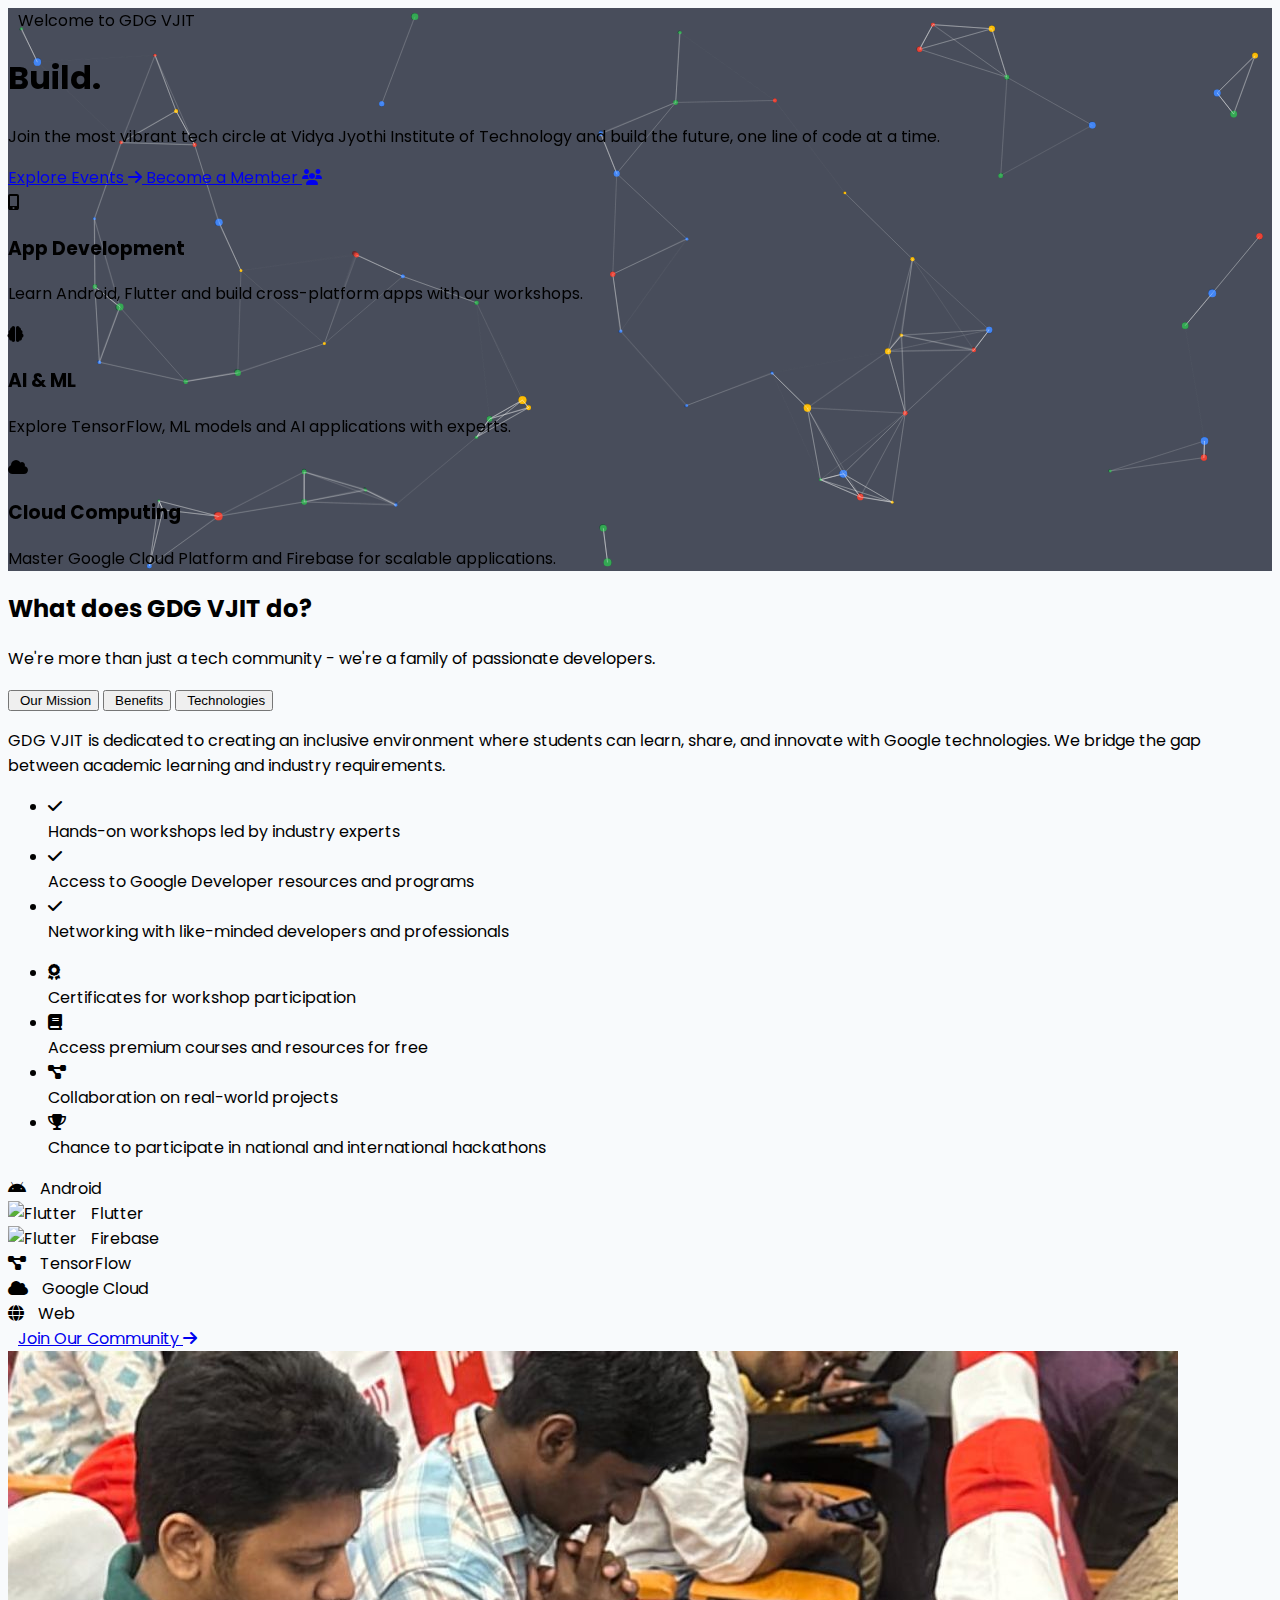
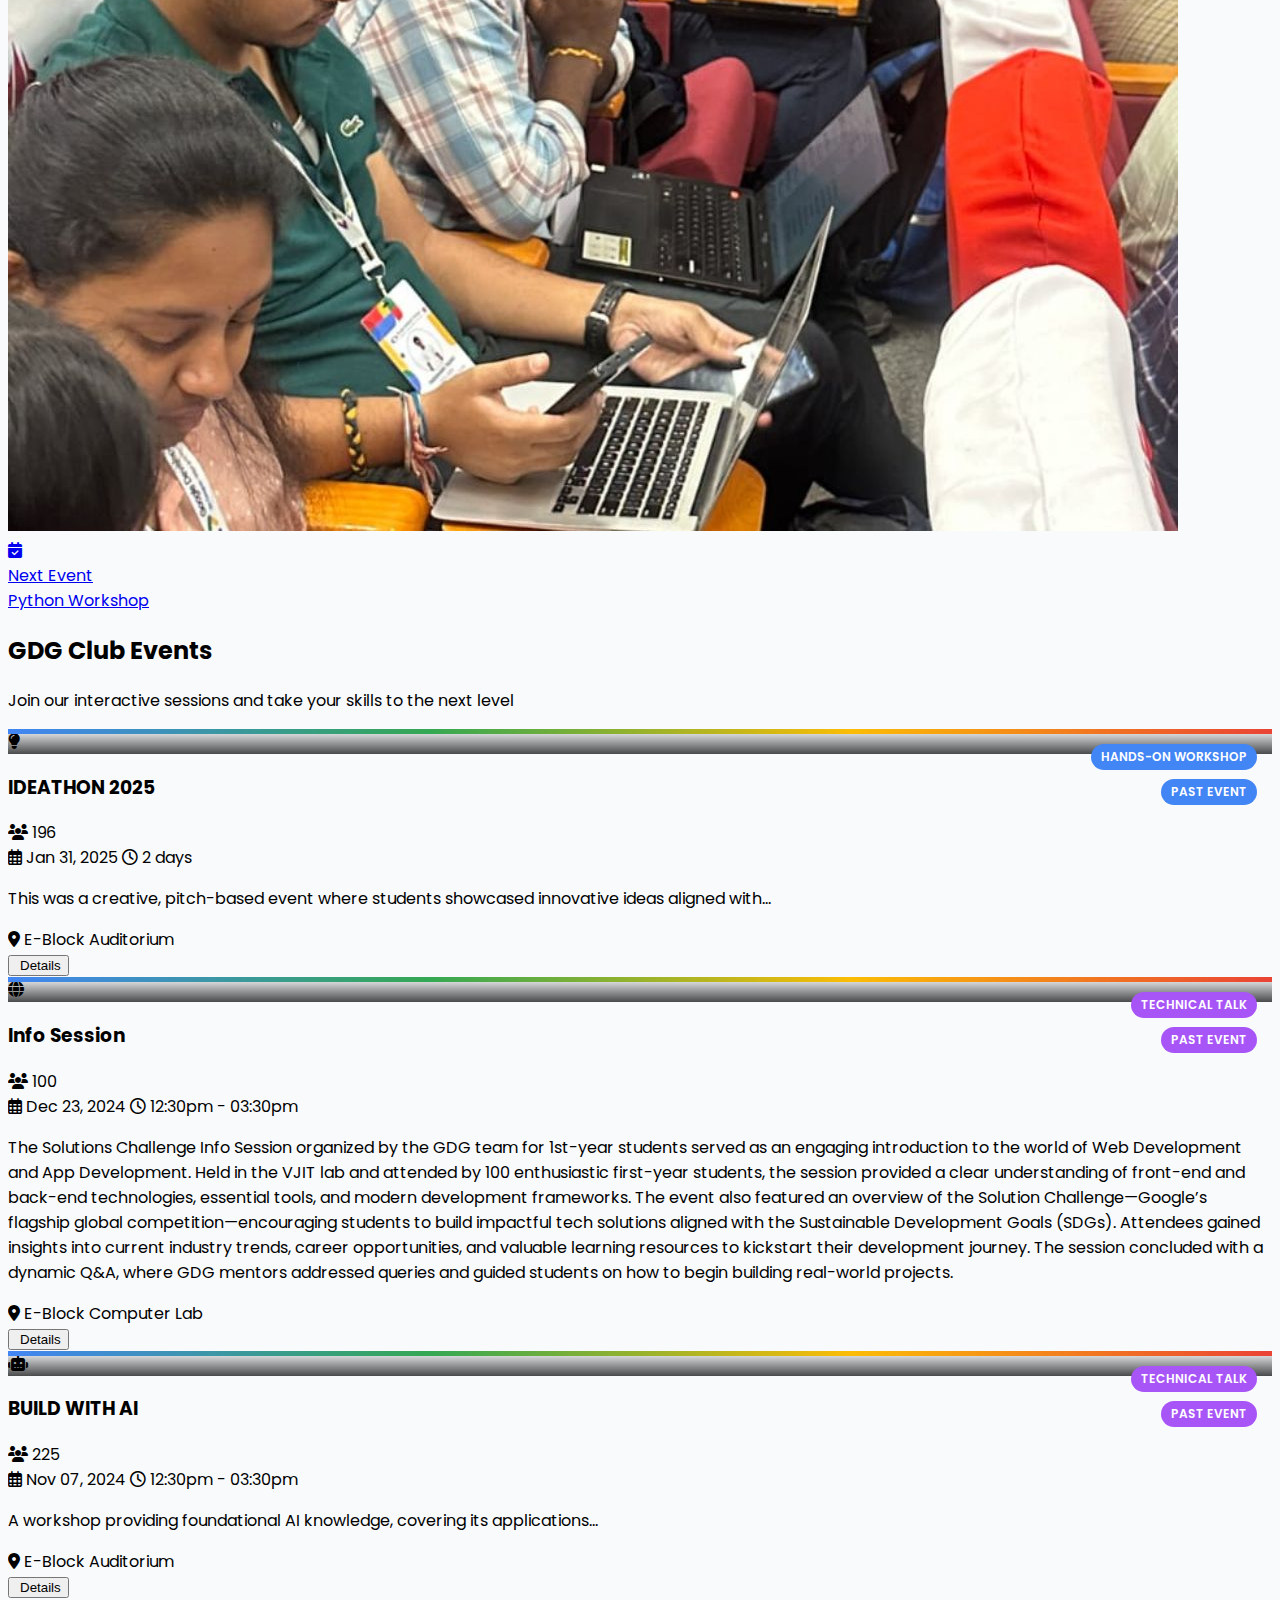
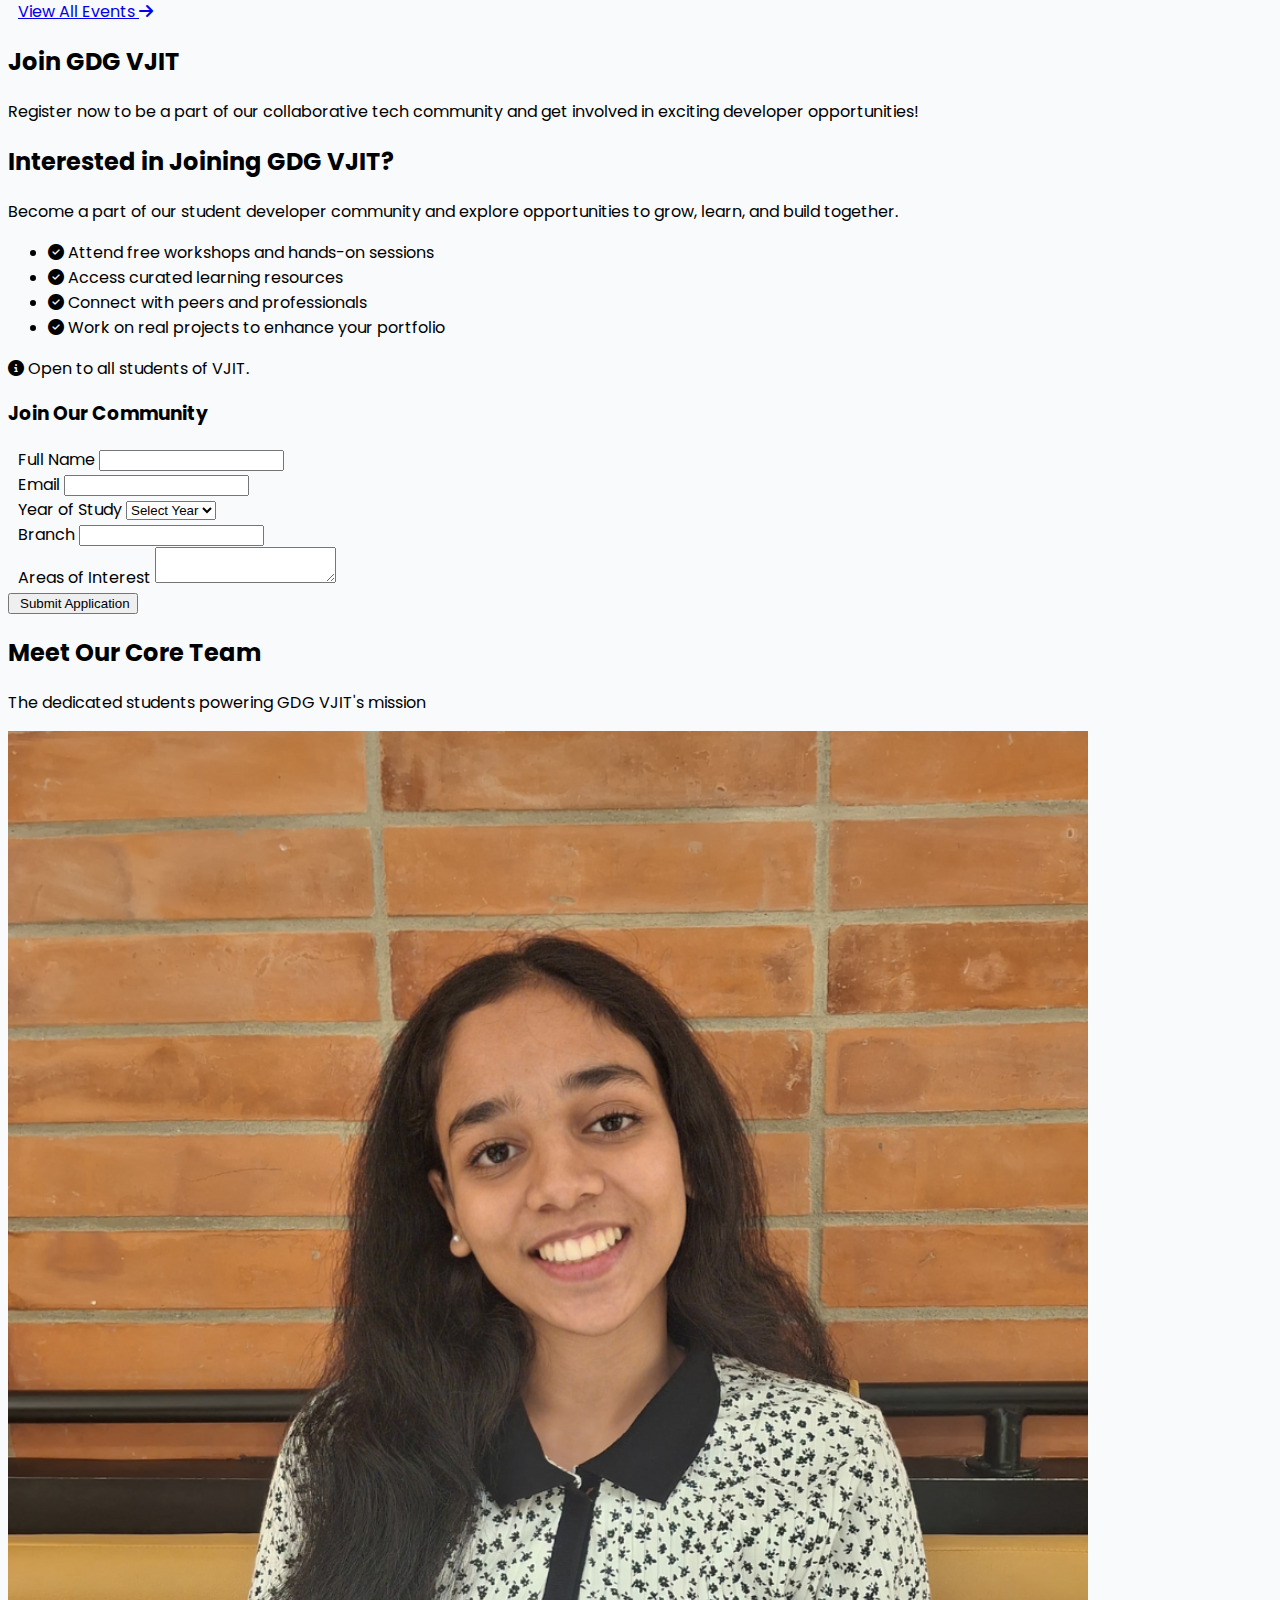
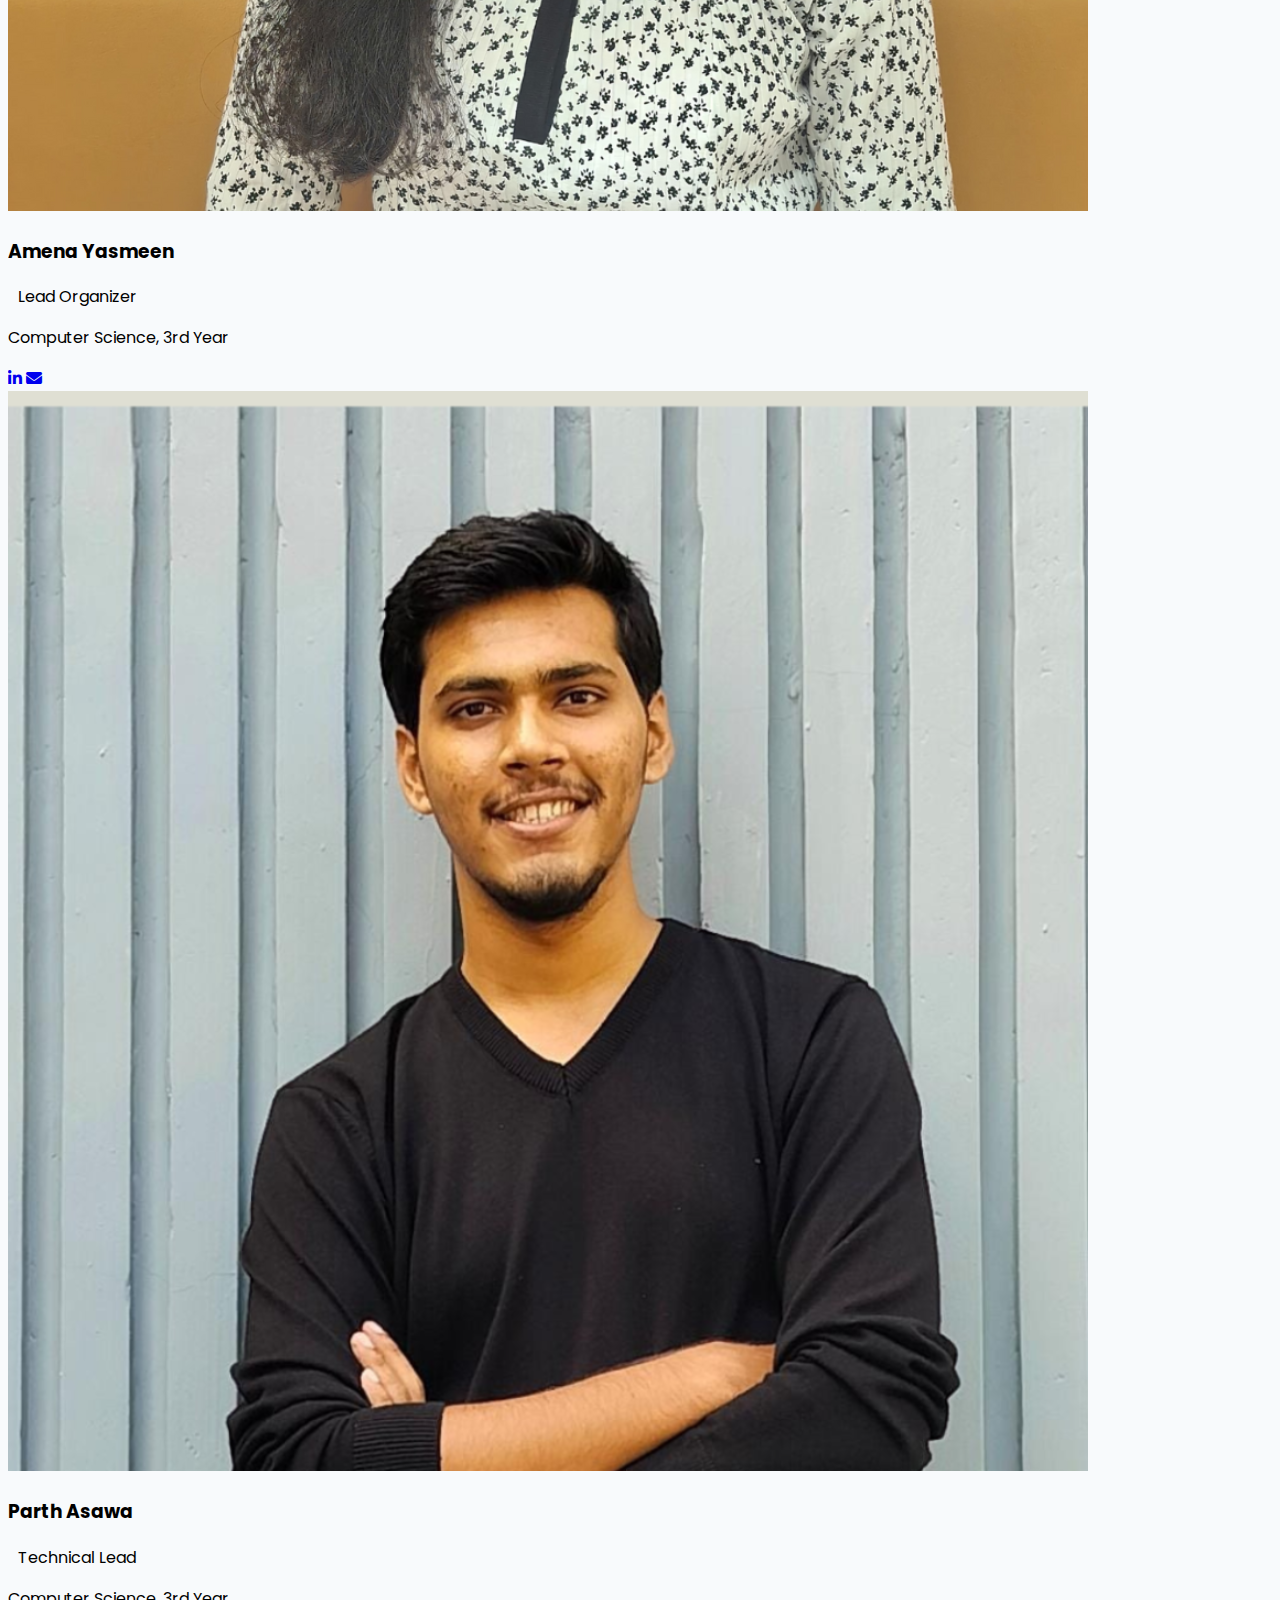
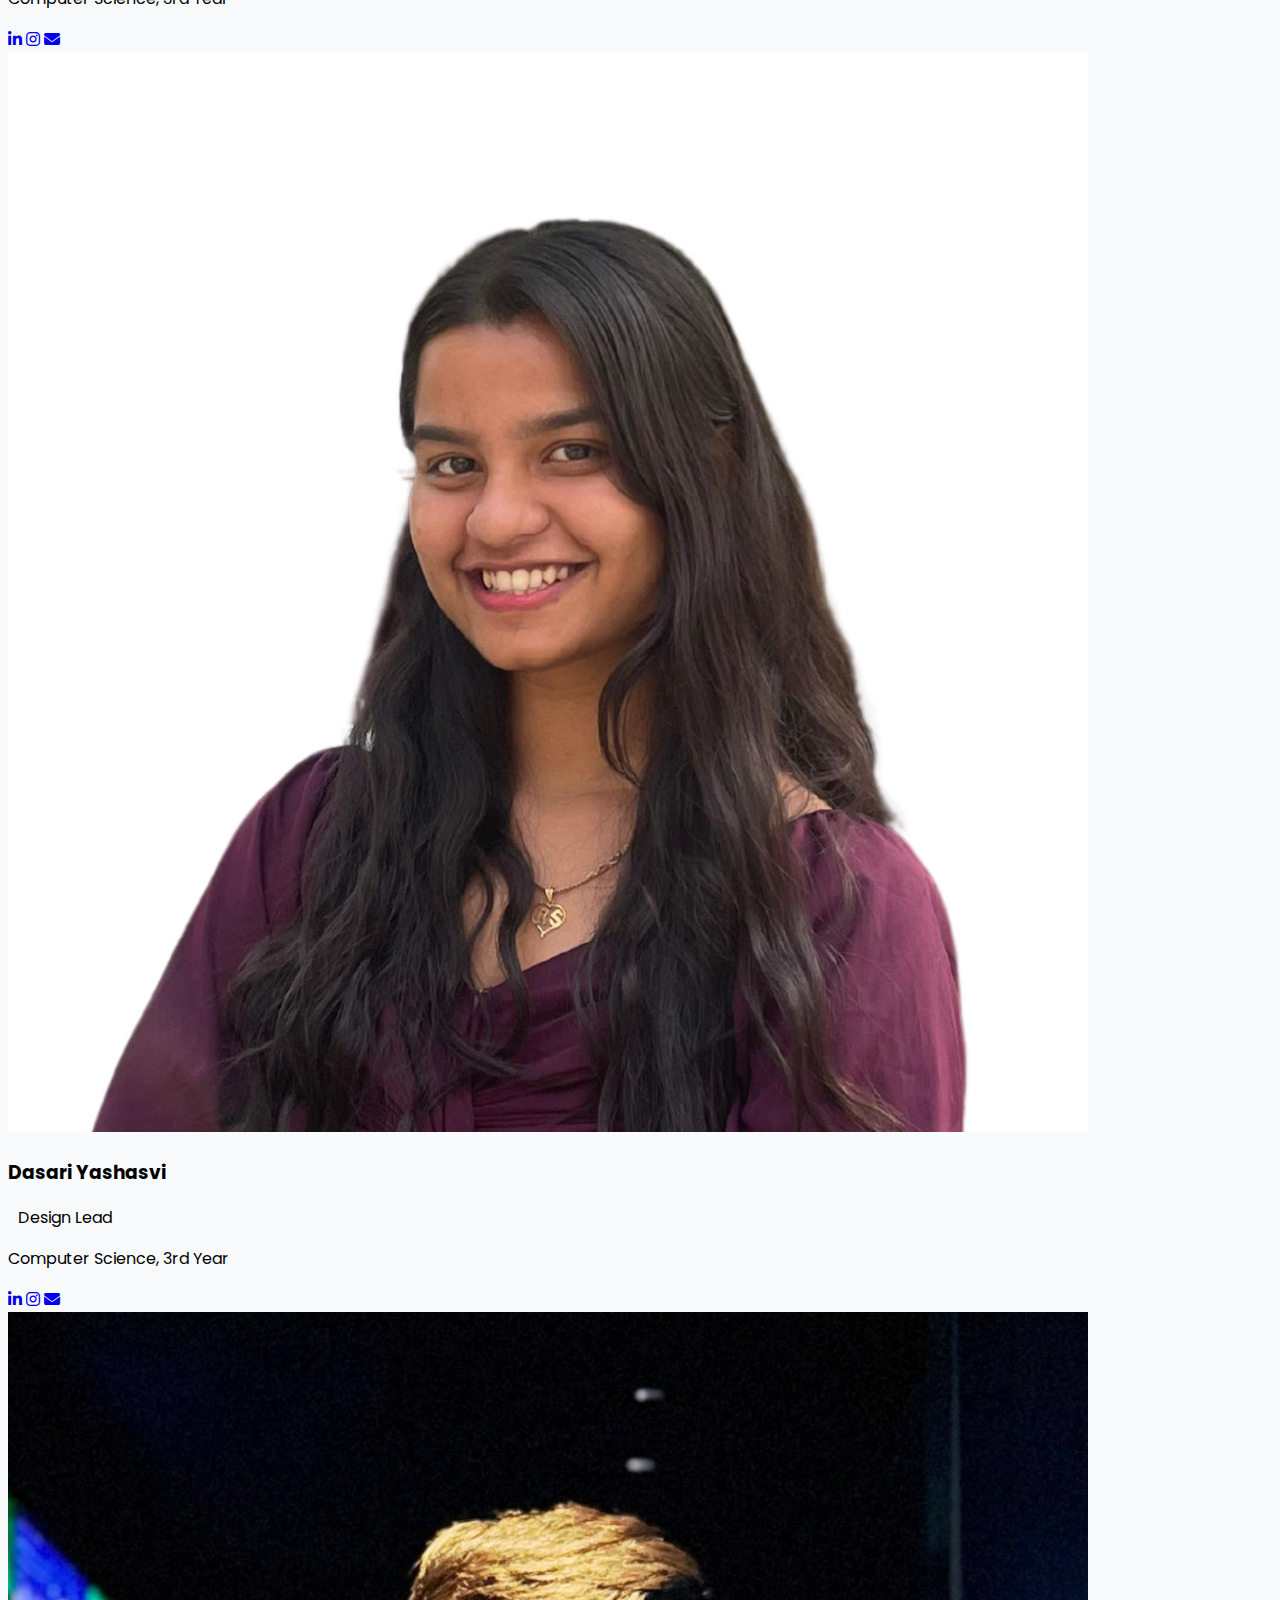
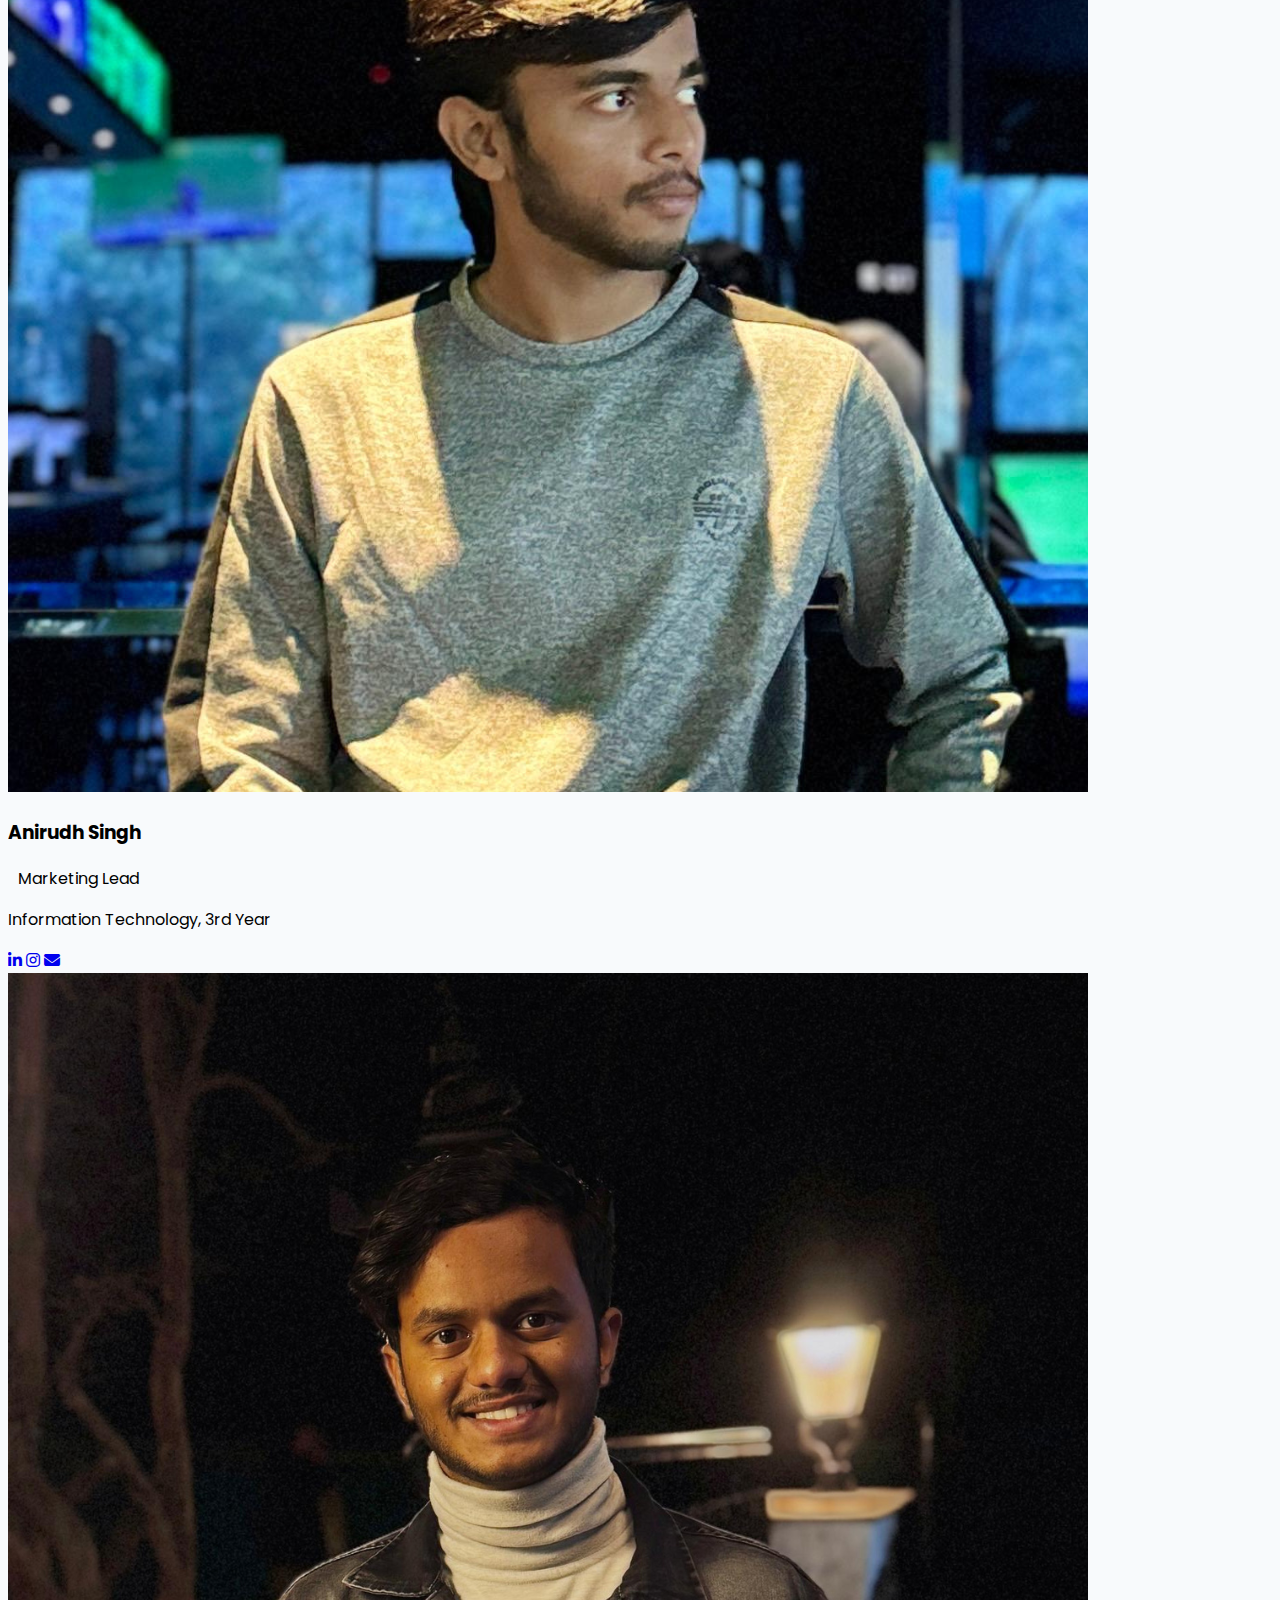
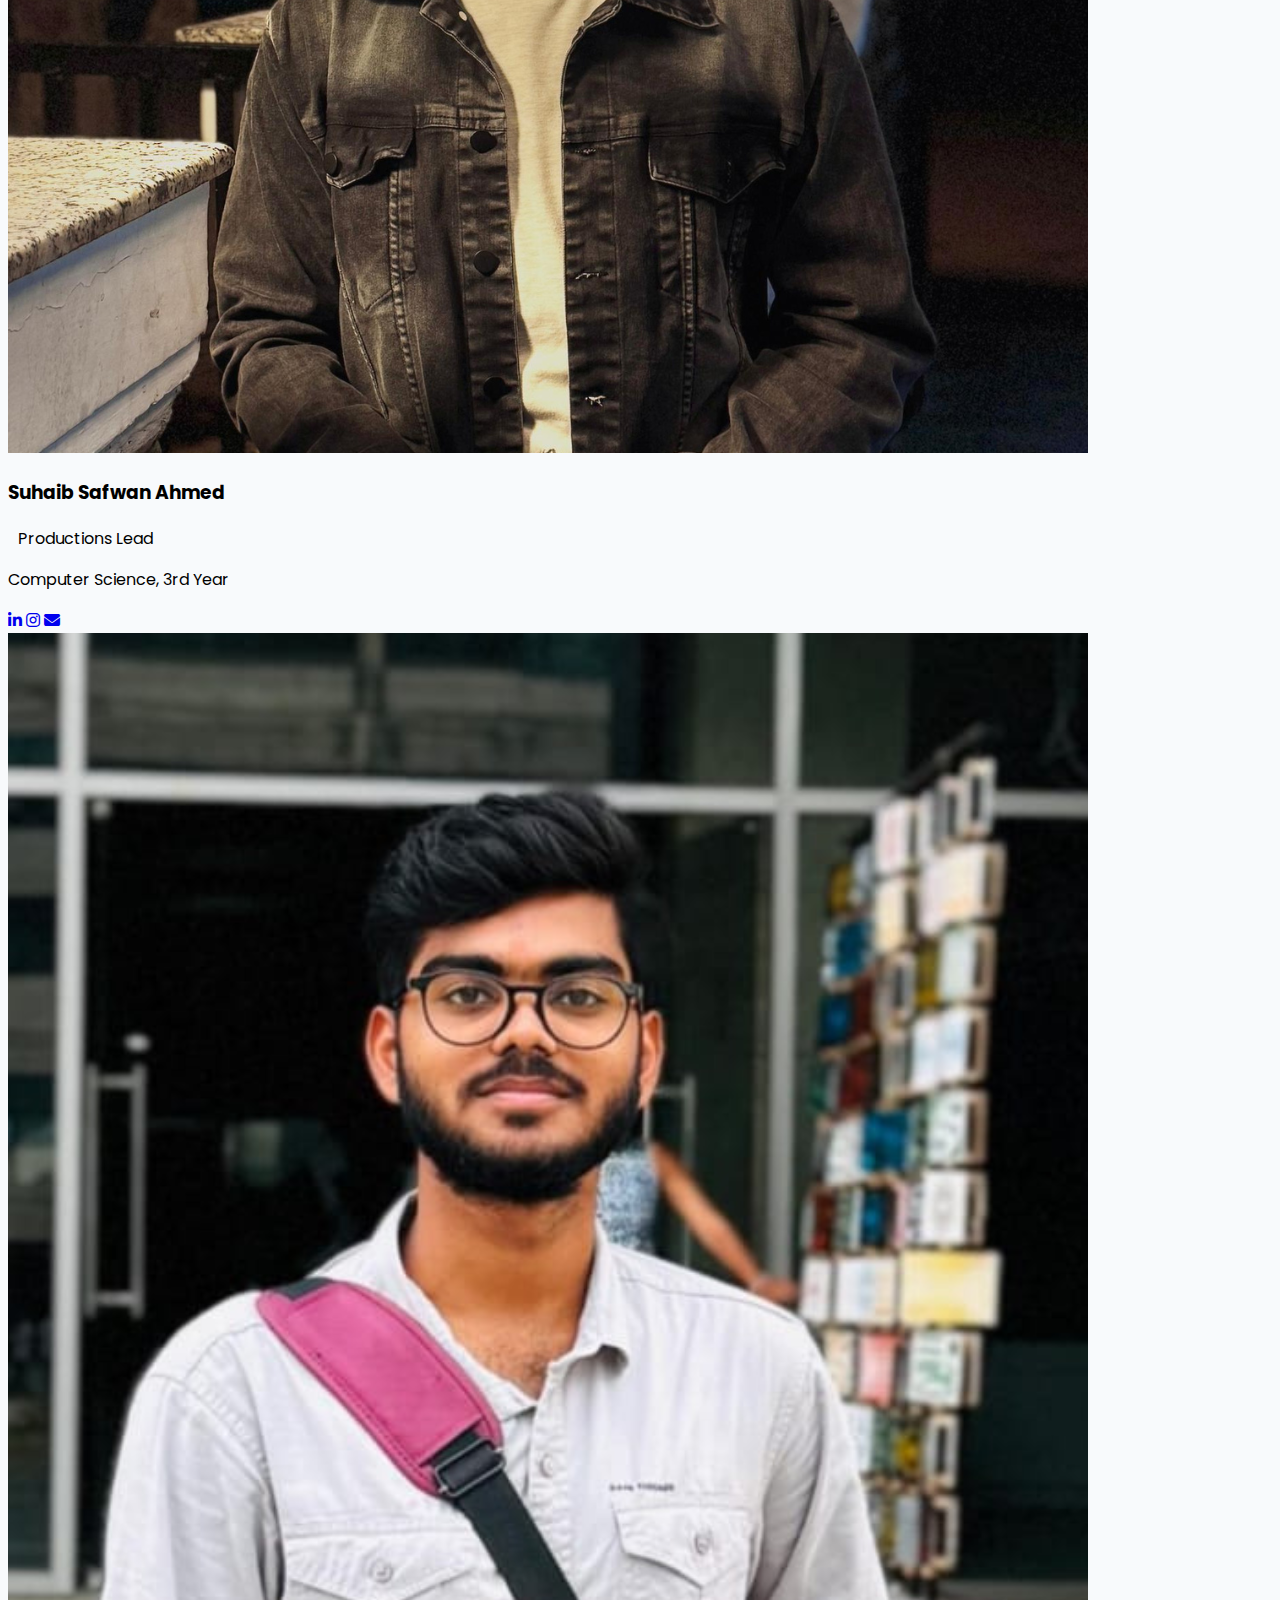
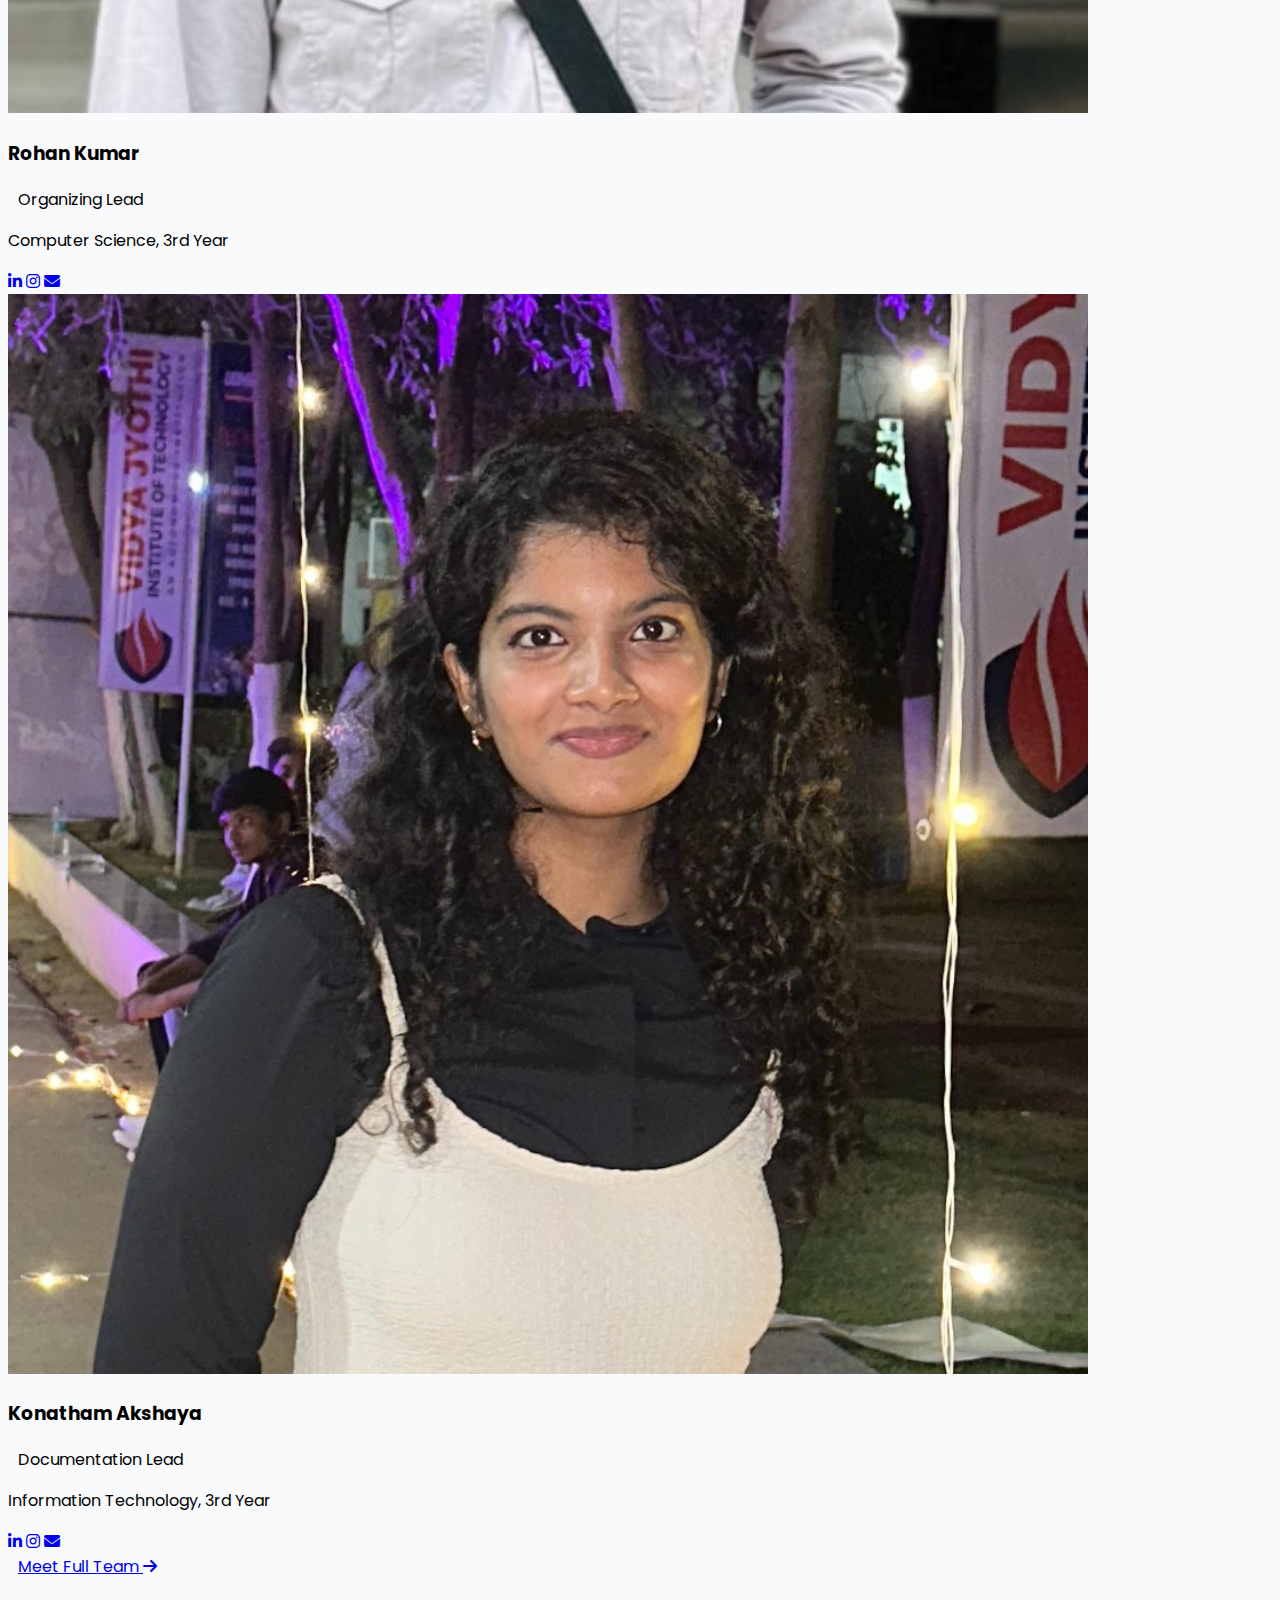
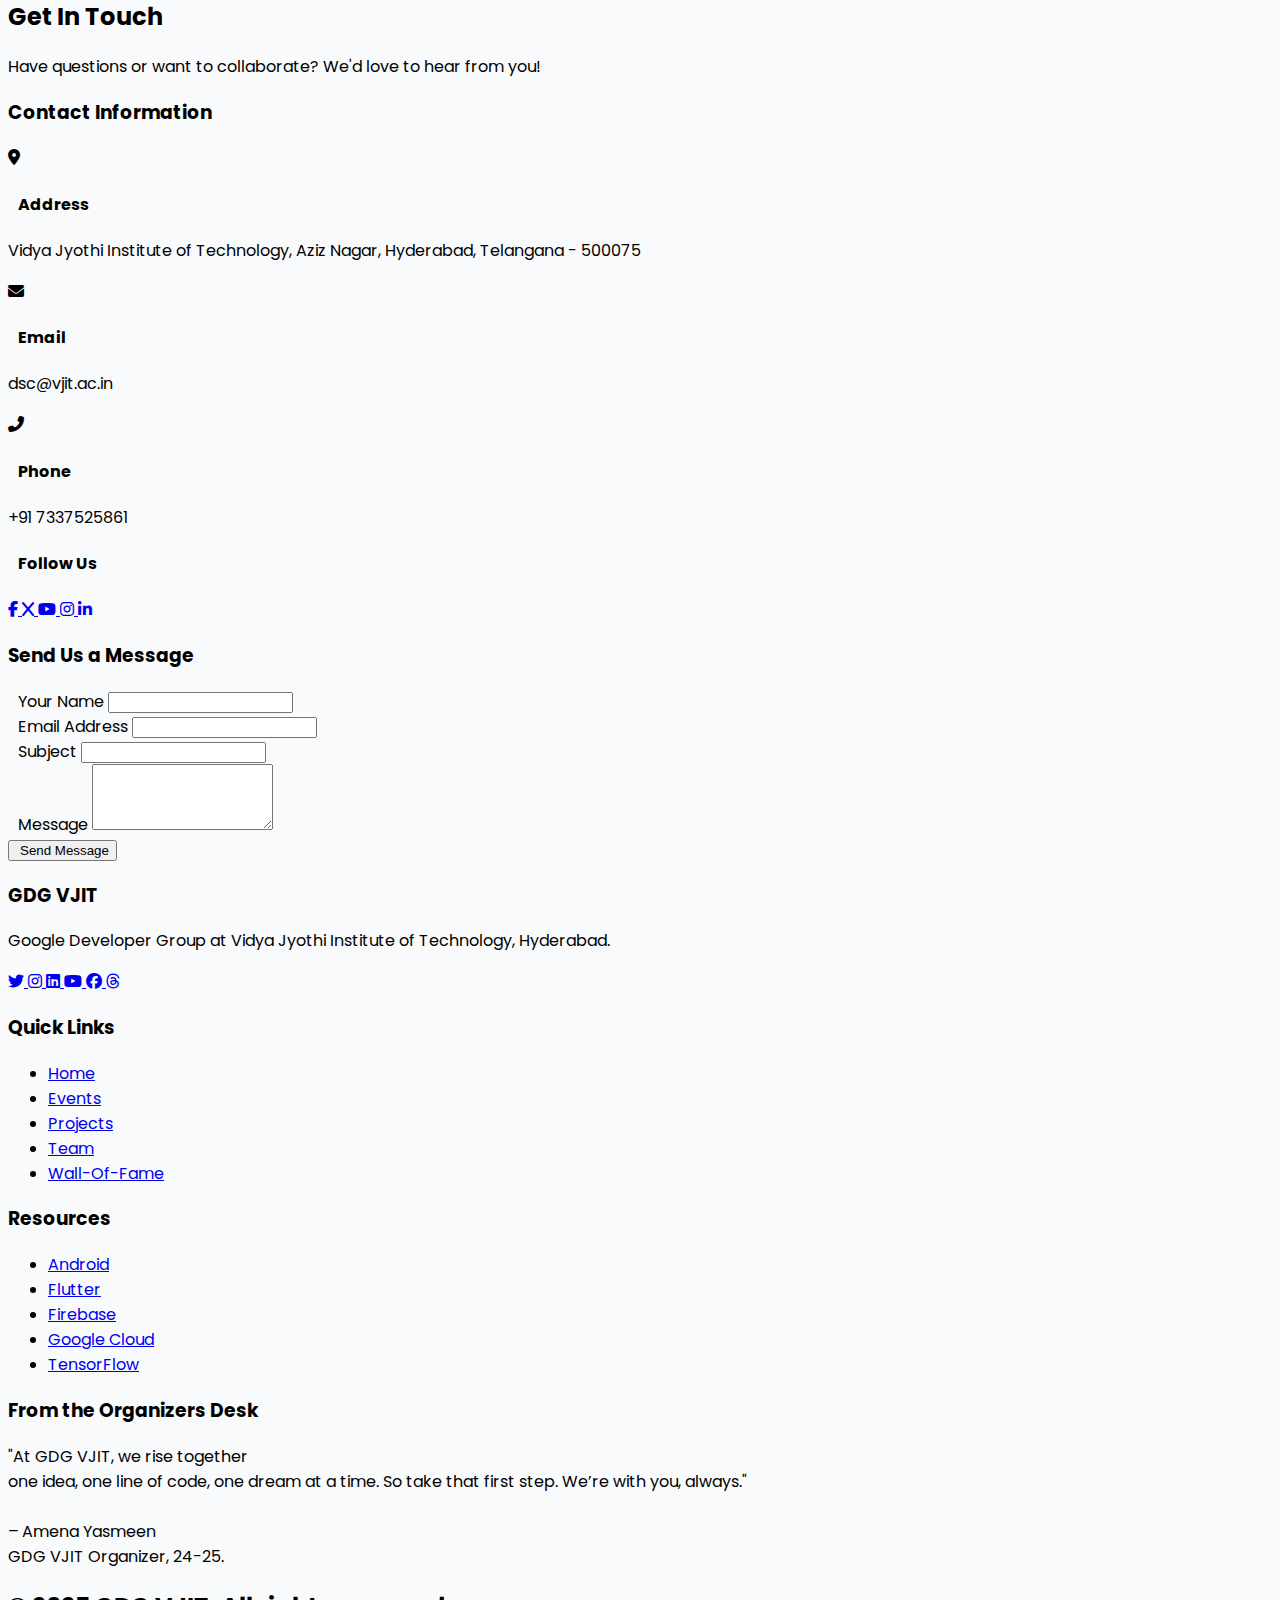
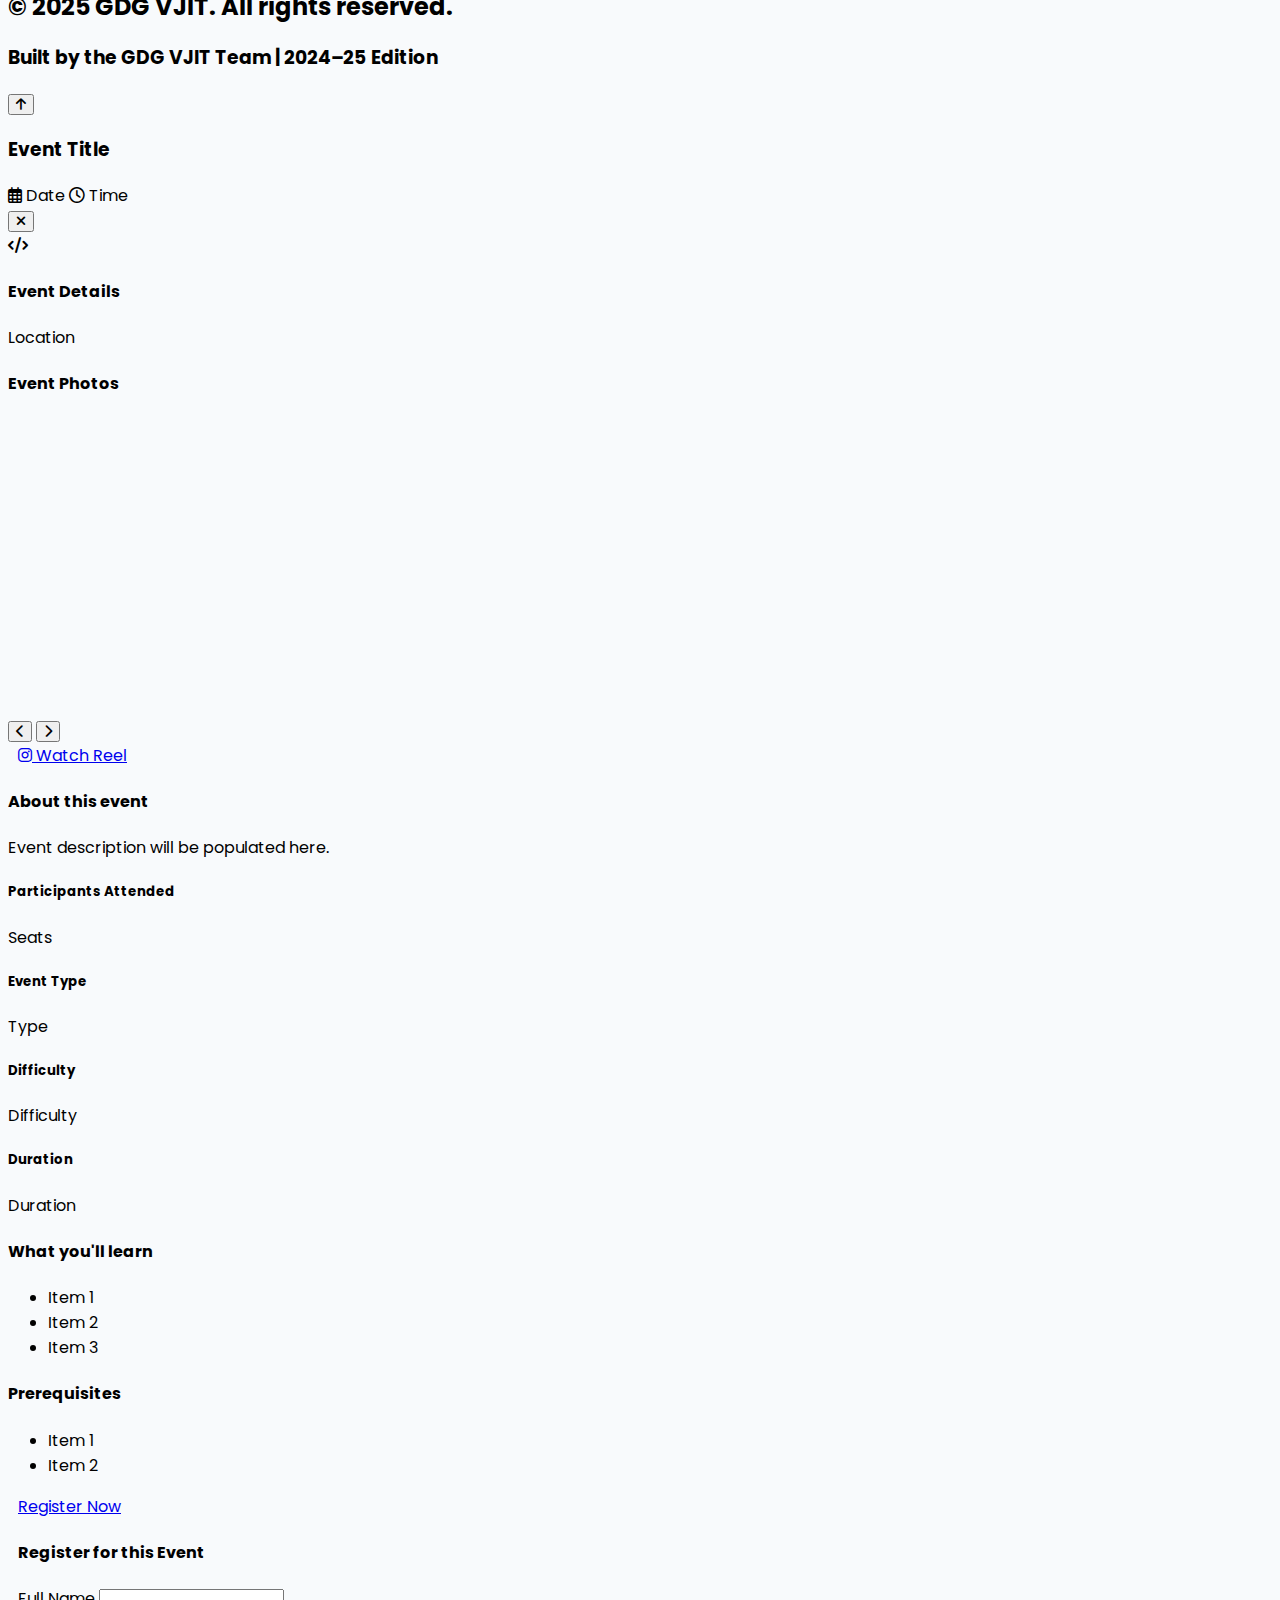
==== commit 35f24f3b: "Favicon.ico update for all pages" ====
--- a/index.html
+++ b/index.html
@@ -10,7 +10,7 @@
     <link rel="stylesheet" href="css/index.css">
     <link rel="stylesheet" href="css/events.css">
     <script type="text/javascript" src="https://cdn.jsdelivr.net/npm/@emailjs/browser@3/dist/email.min.js"></script>
-    <link rel="icon" type="image/png" href="./assets/favicon.png">
+    <link rel="icon" type="image/png" href="./assets/favicon.ico">
 
 </head>
 <body class="bg-gray-50">
@@ -621,9 +621,9 @@
                             <a href="https://www.youtube.com/@gdscVJIT" class="bg-red-600 text-white p-3 rounded-full hover:bg-red-700 transition-colors">
                                 <i class="fab fa-youtube"></i>
                             </a>
-                            <a href="https://www.instagram.com/GDG_vjit?utm_source=ig_web_button_share_sheet&igsh=ZDNlZDc0MzIxNw==" class="bg-gray-800 text-white p-3 rounded-full hover:bg-gray-900 transition-colors">
+                            <a href="https://www.instagram.com/GDG_vjit?utm_source=ig_web_button_share_sheet&igsh=ZDNlZDc0MzIxNw==" class="bg-pink-500 text-white p-3 rounded-full hover:bg-pink-600 transition-colors">
                                 <i class="fab fa-instagram"></i>
-                            </a>
+                            </a>                            
                             <a href="https://www.linkedin.com/company/GDG-vjit/" class="bg-blue-700 text-white p-3 rounded-full hover:bg-blue-800 transition-colors">
                                 <i class="fab fa-linkedin-in"></i>
                             </a>
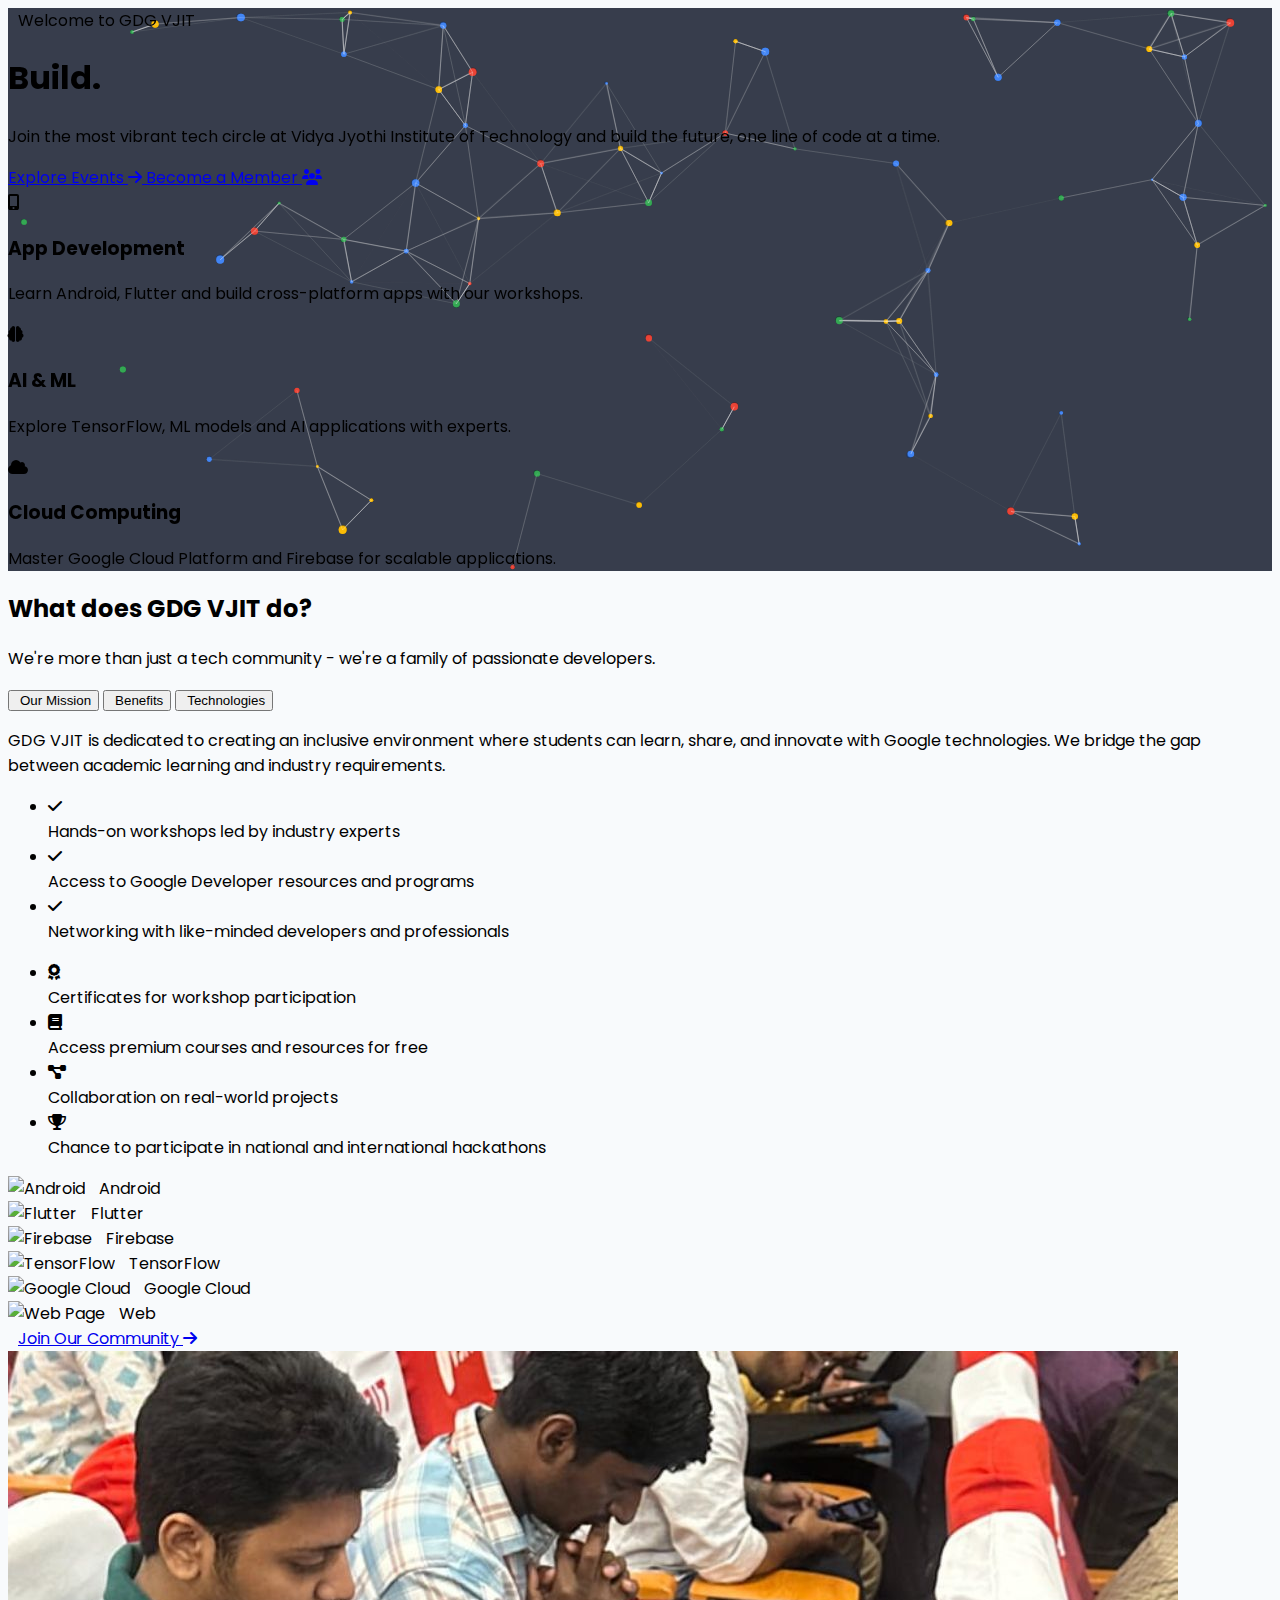
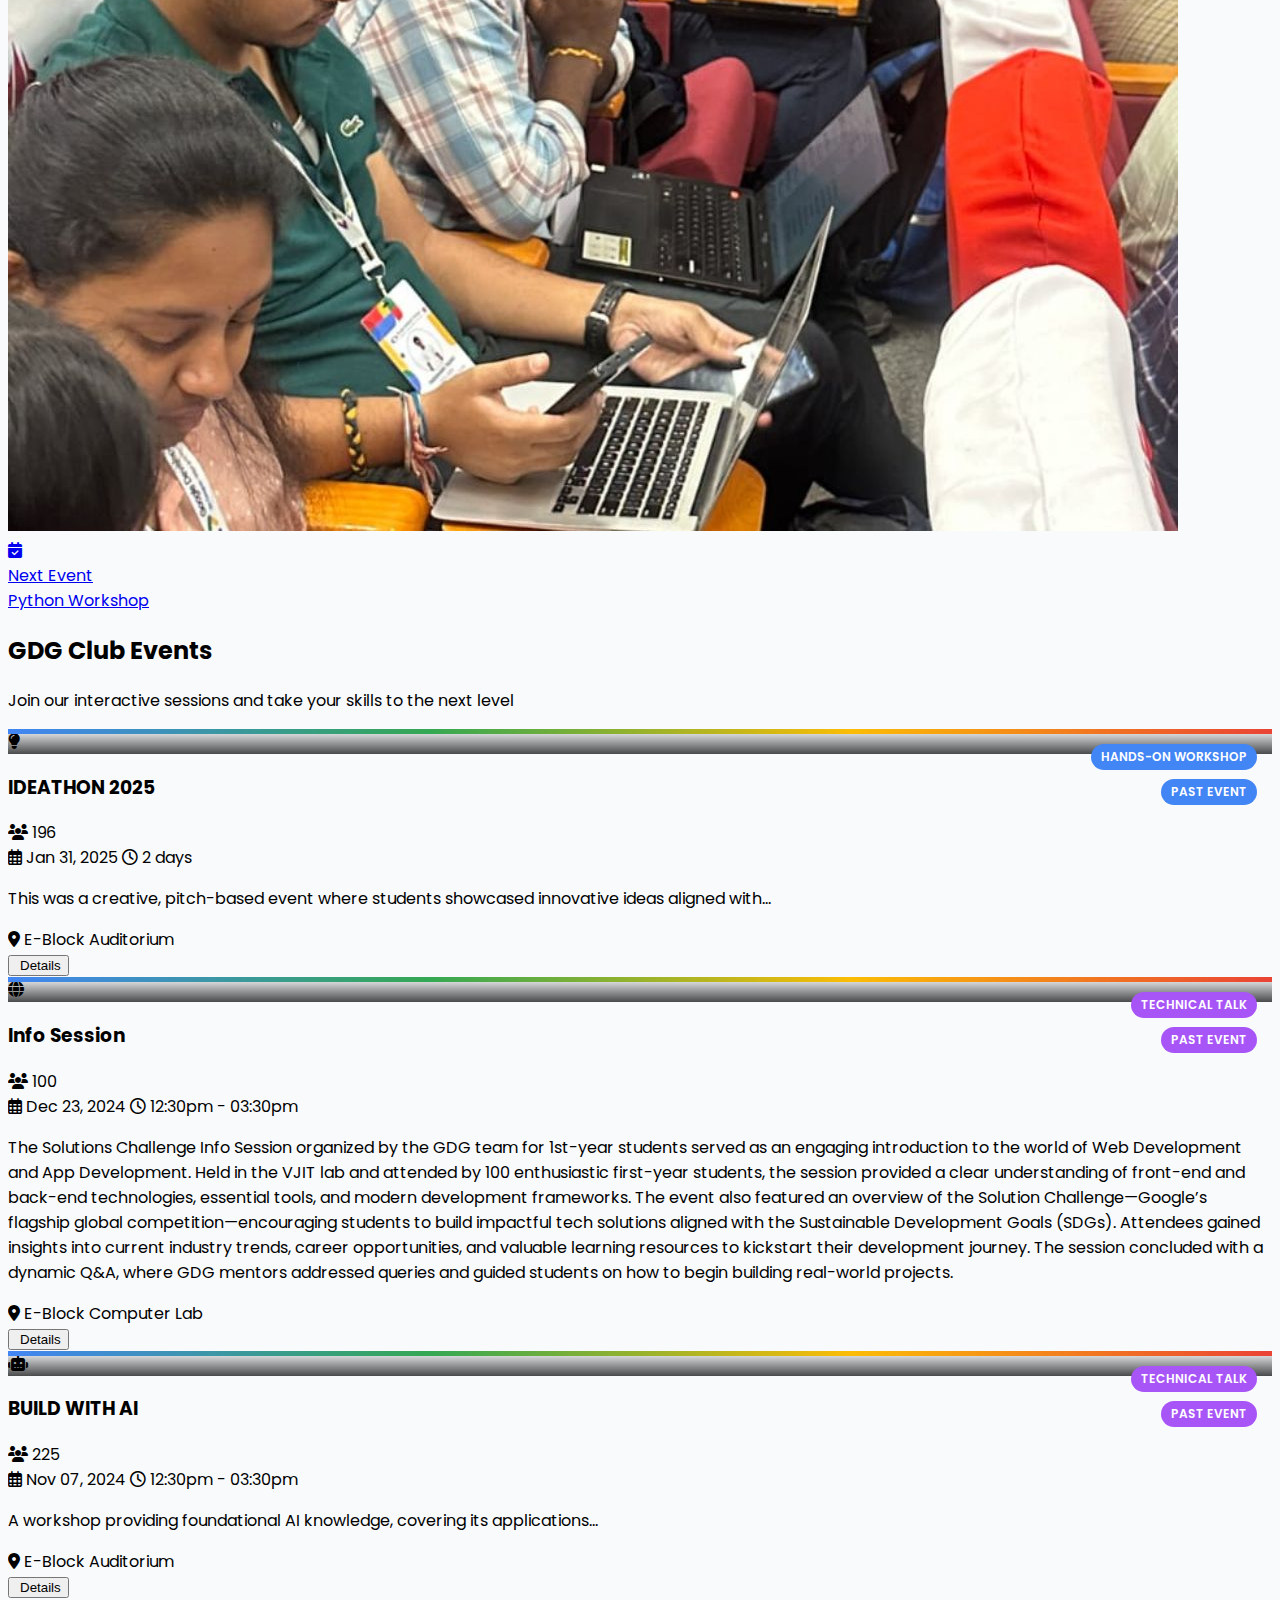
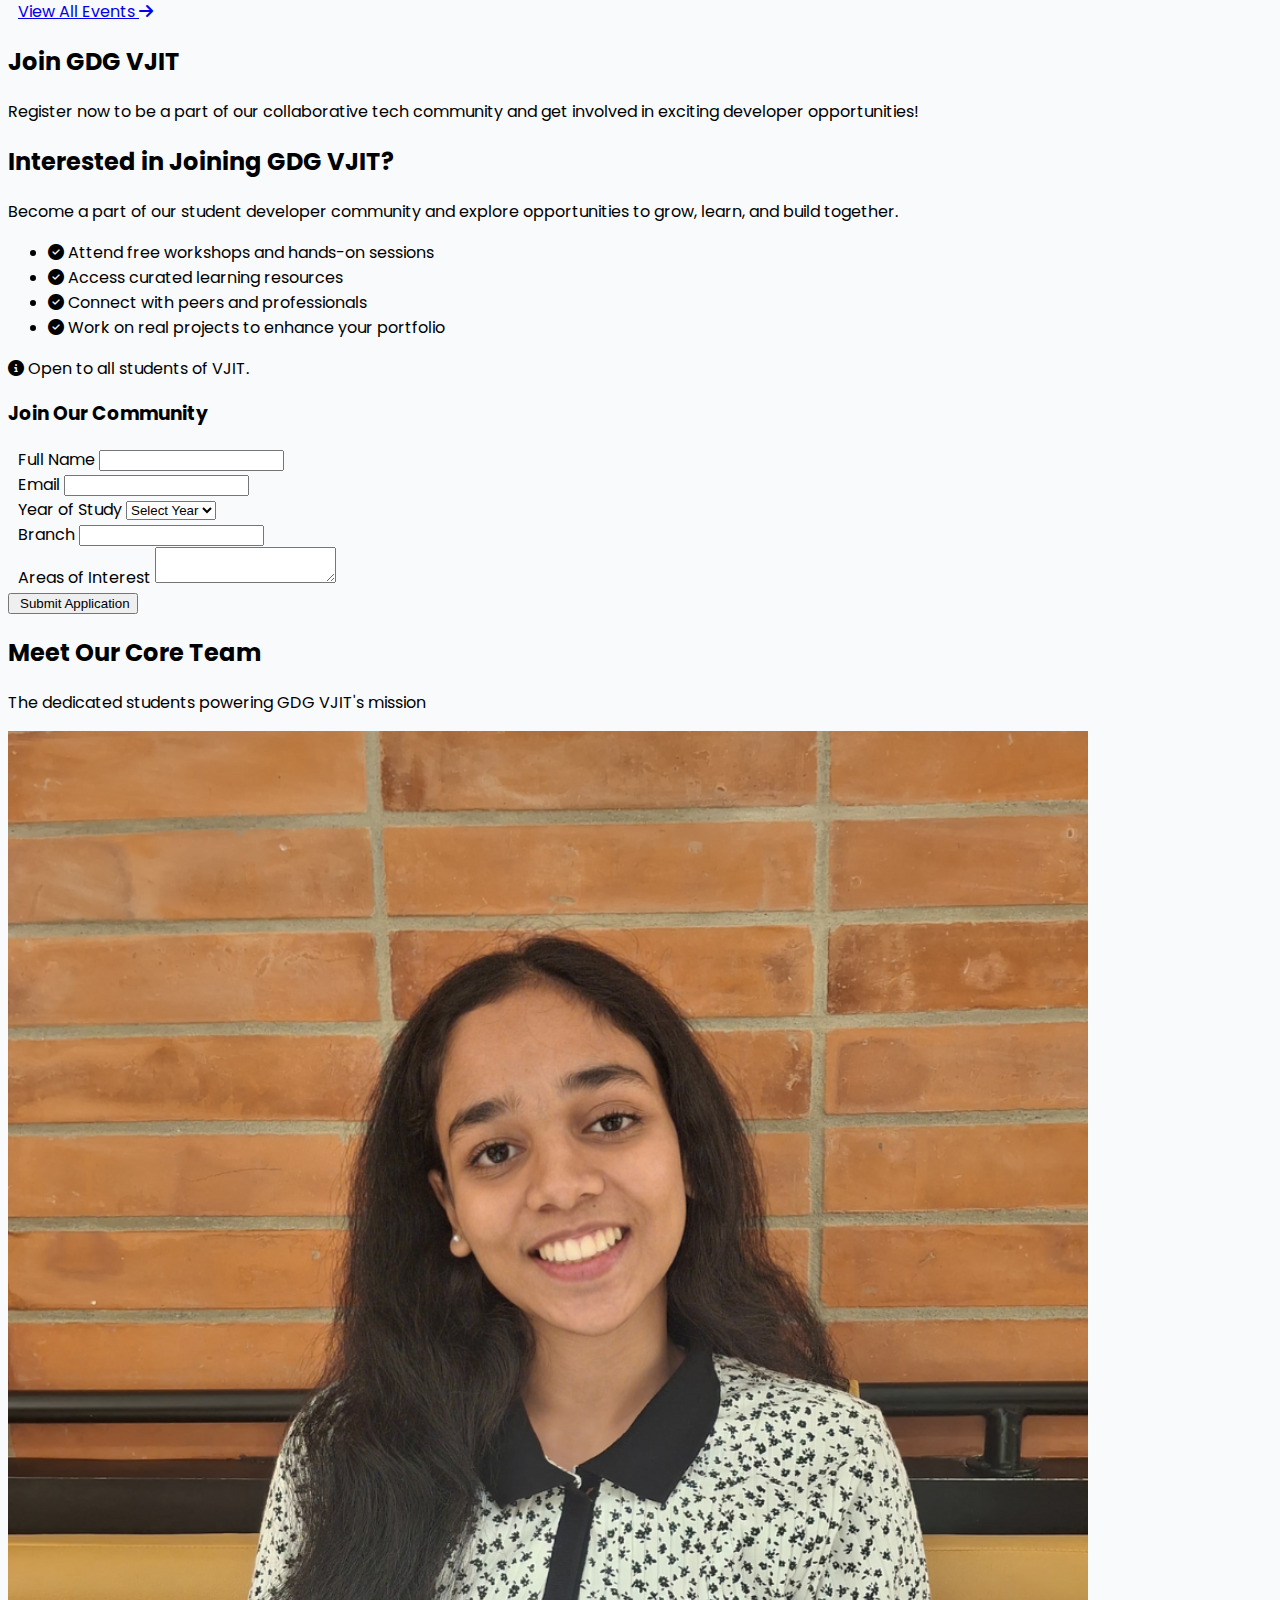
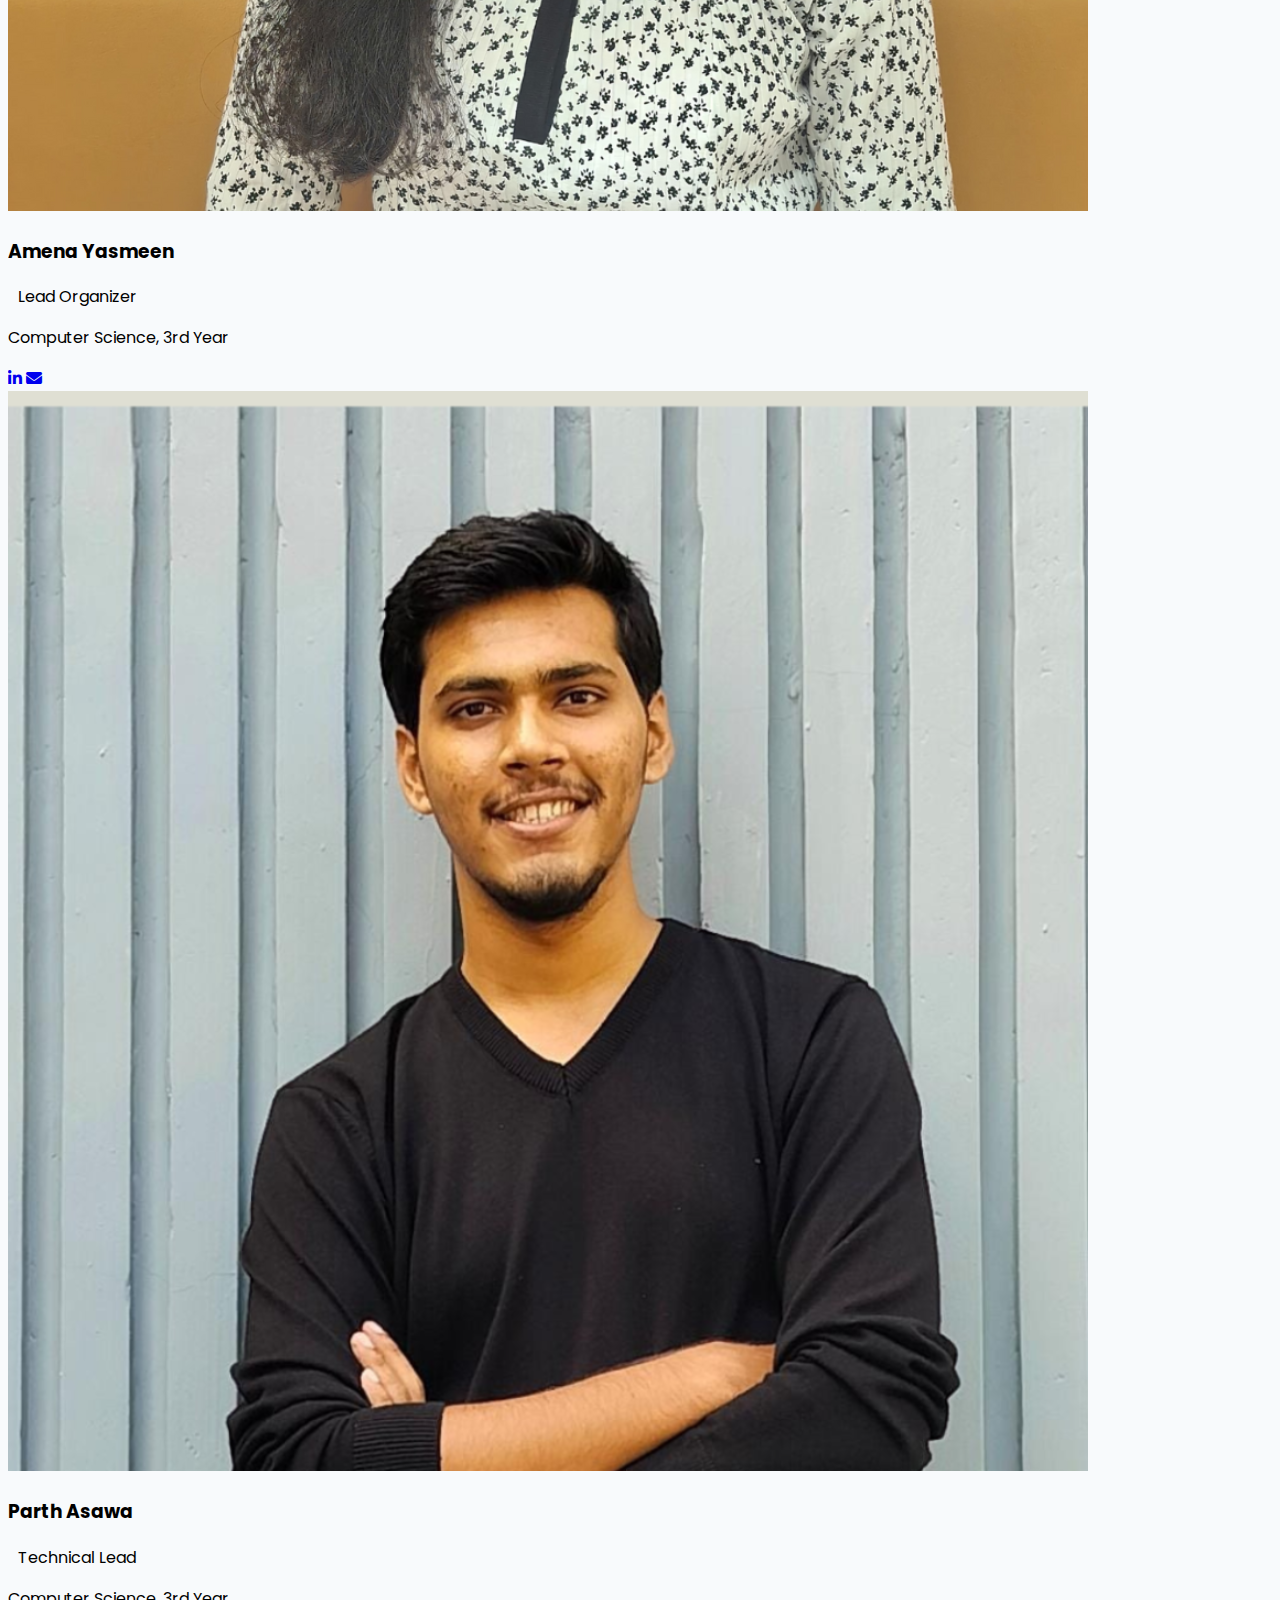
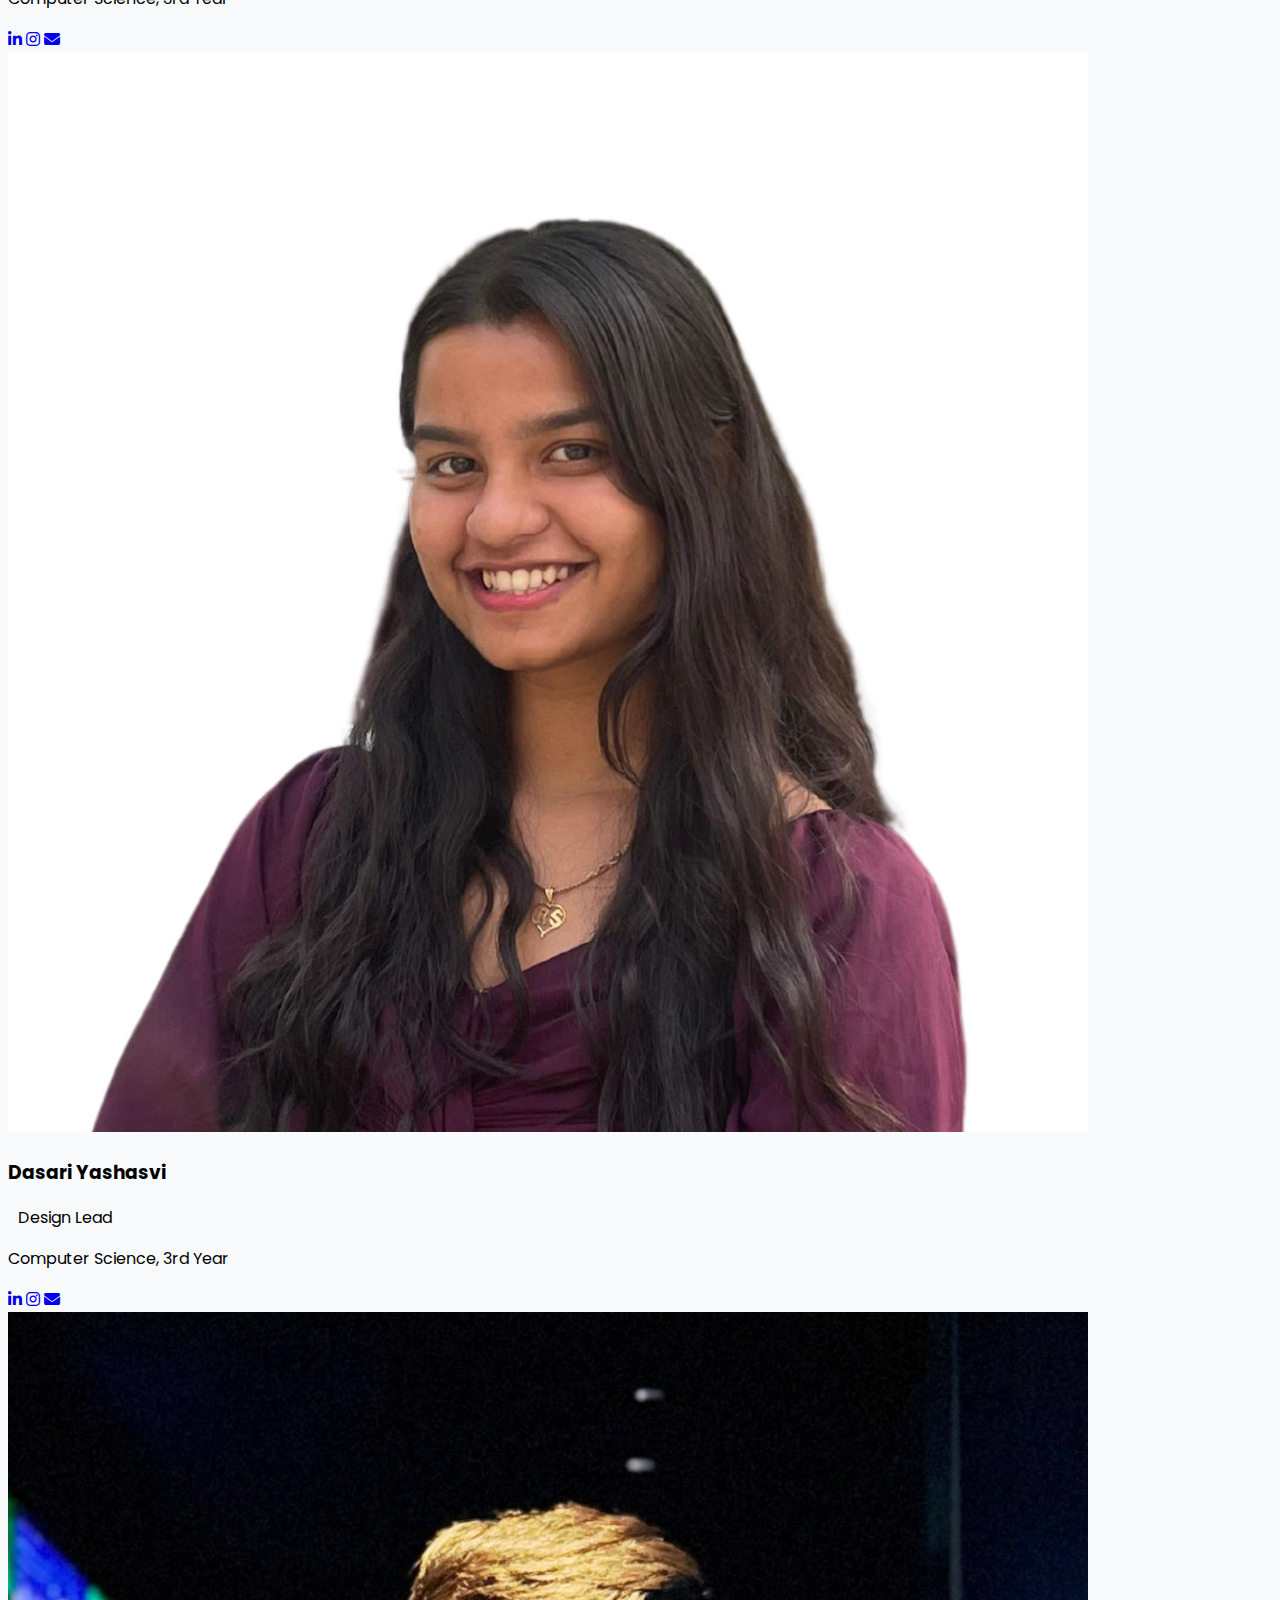
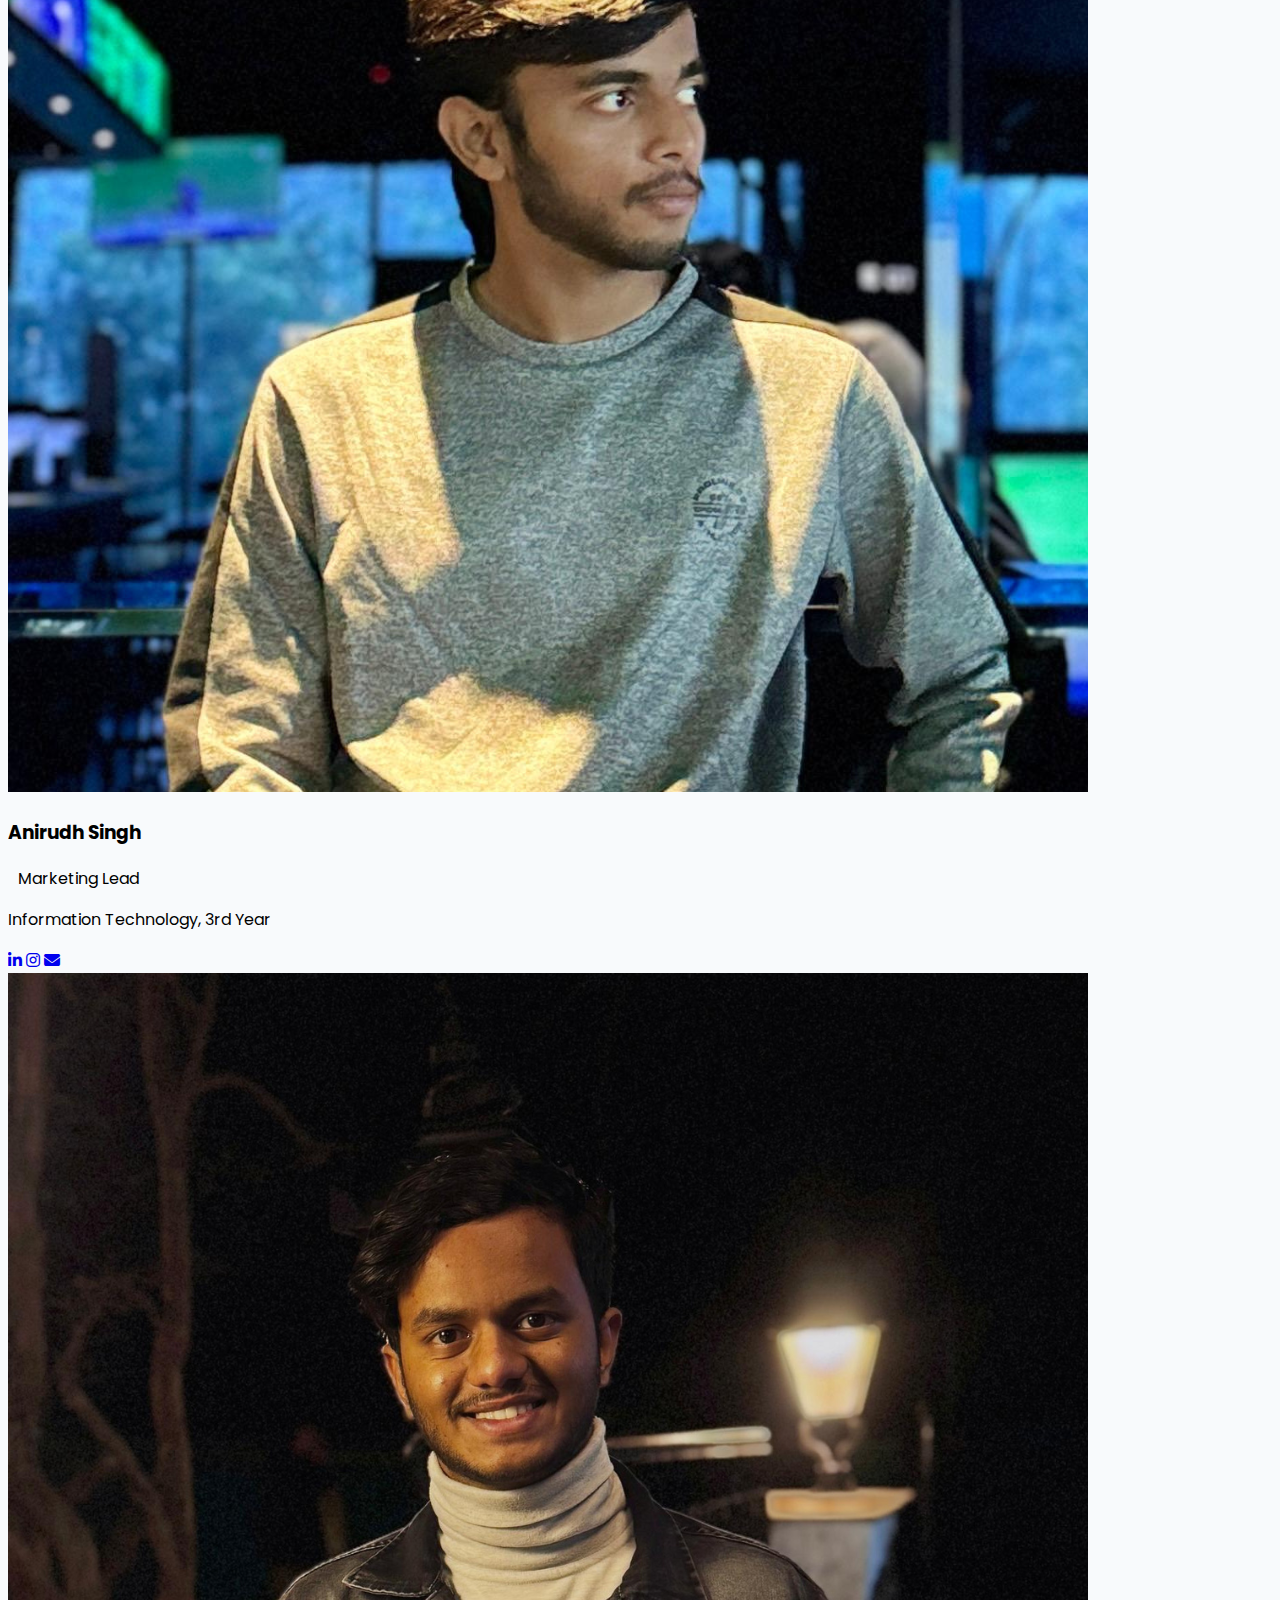
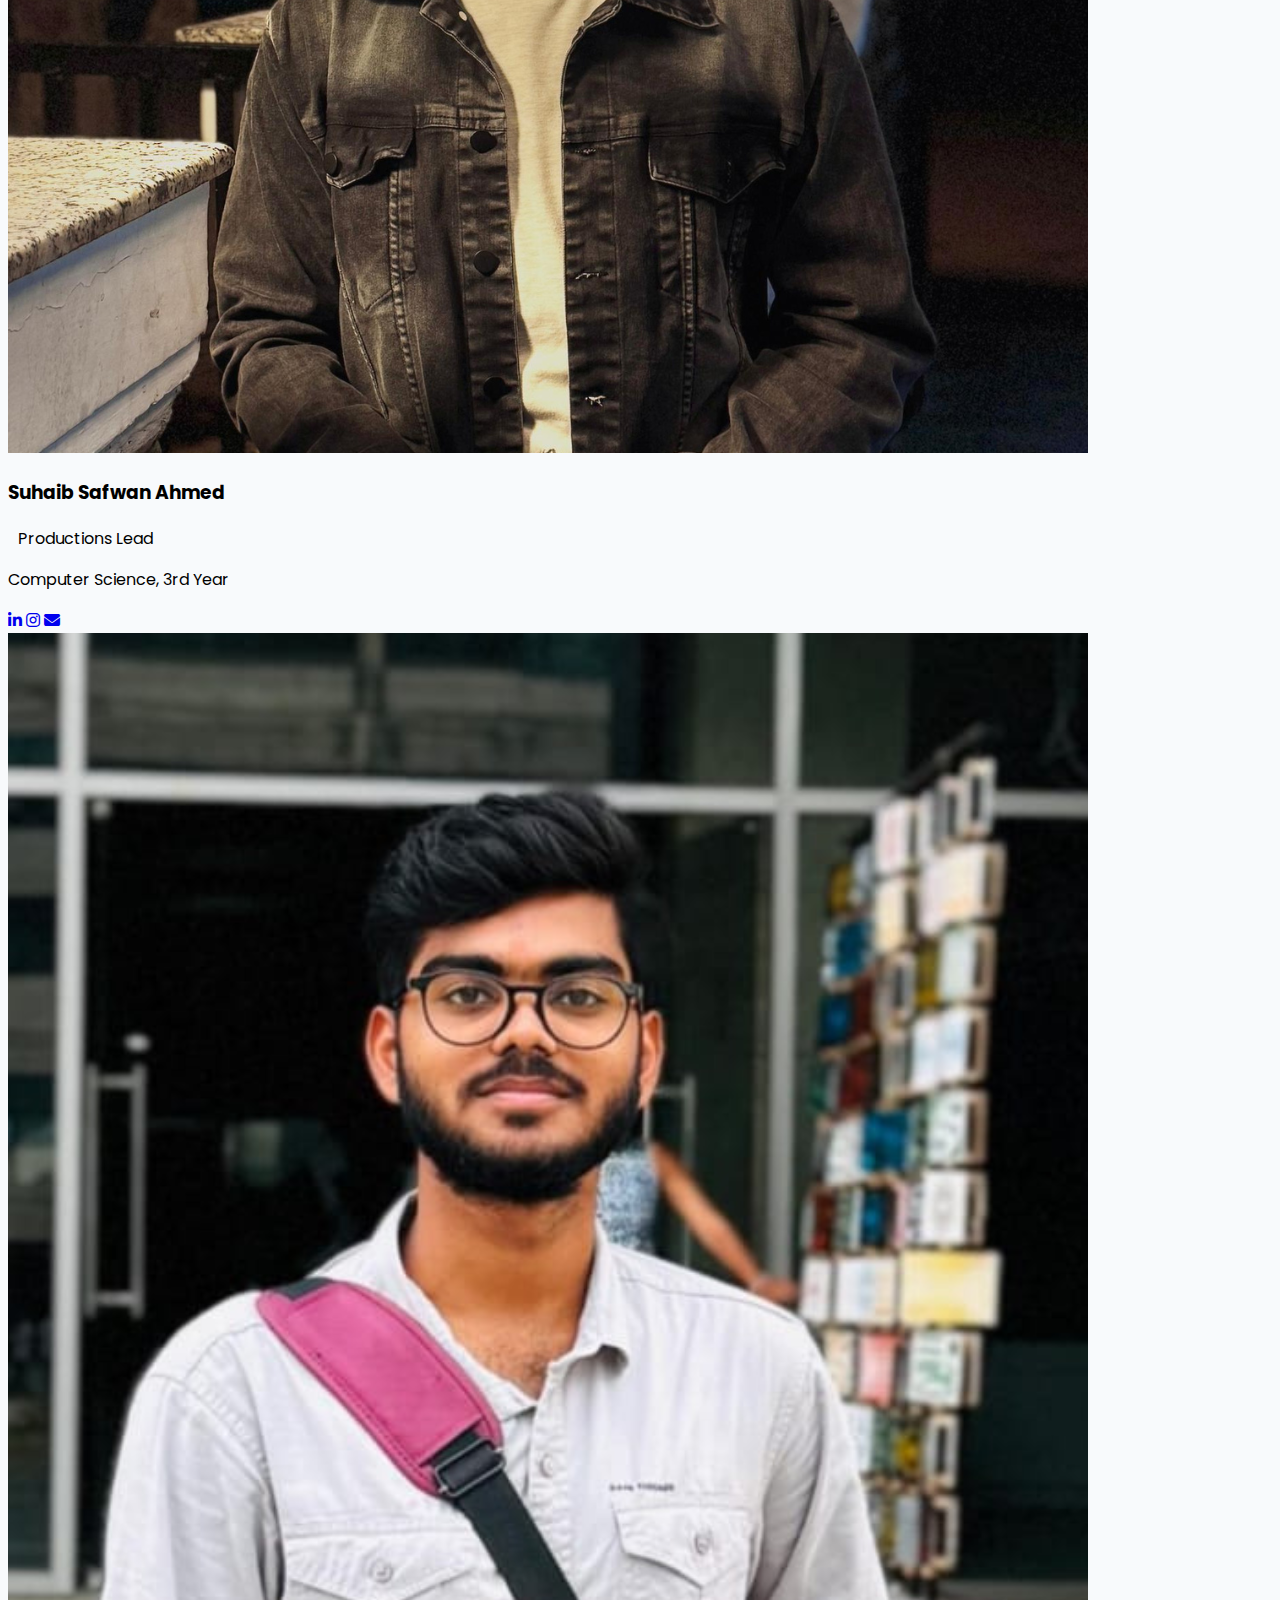
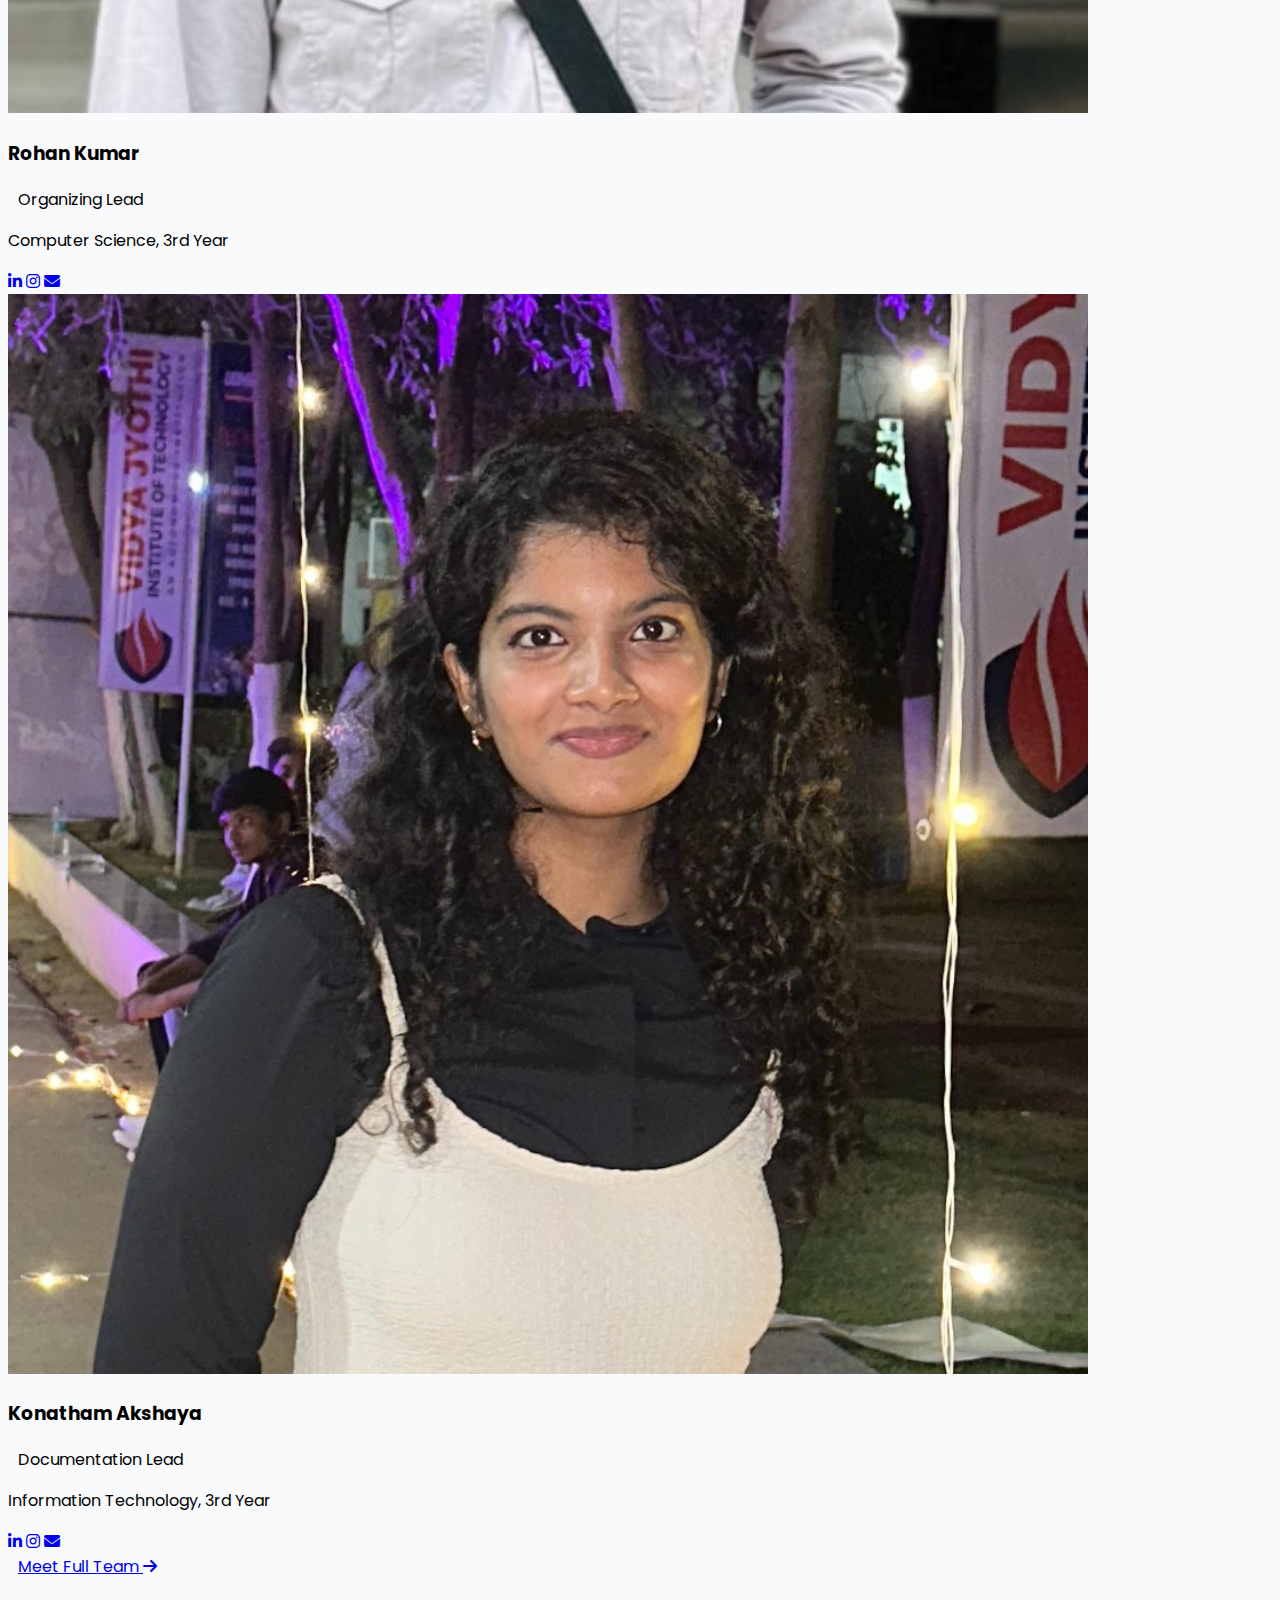
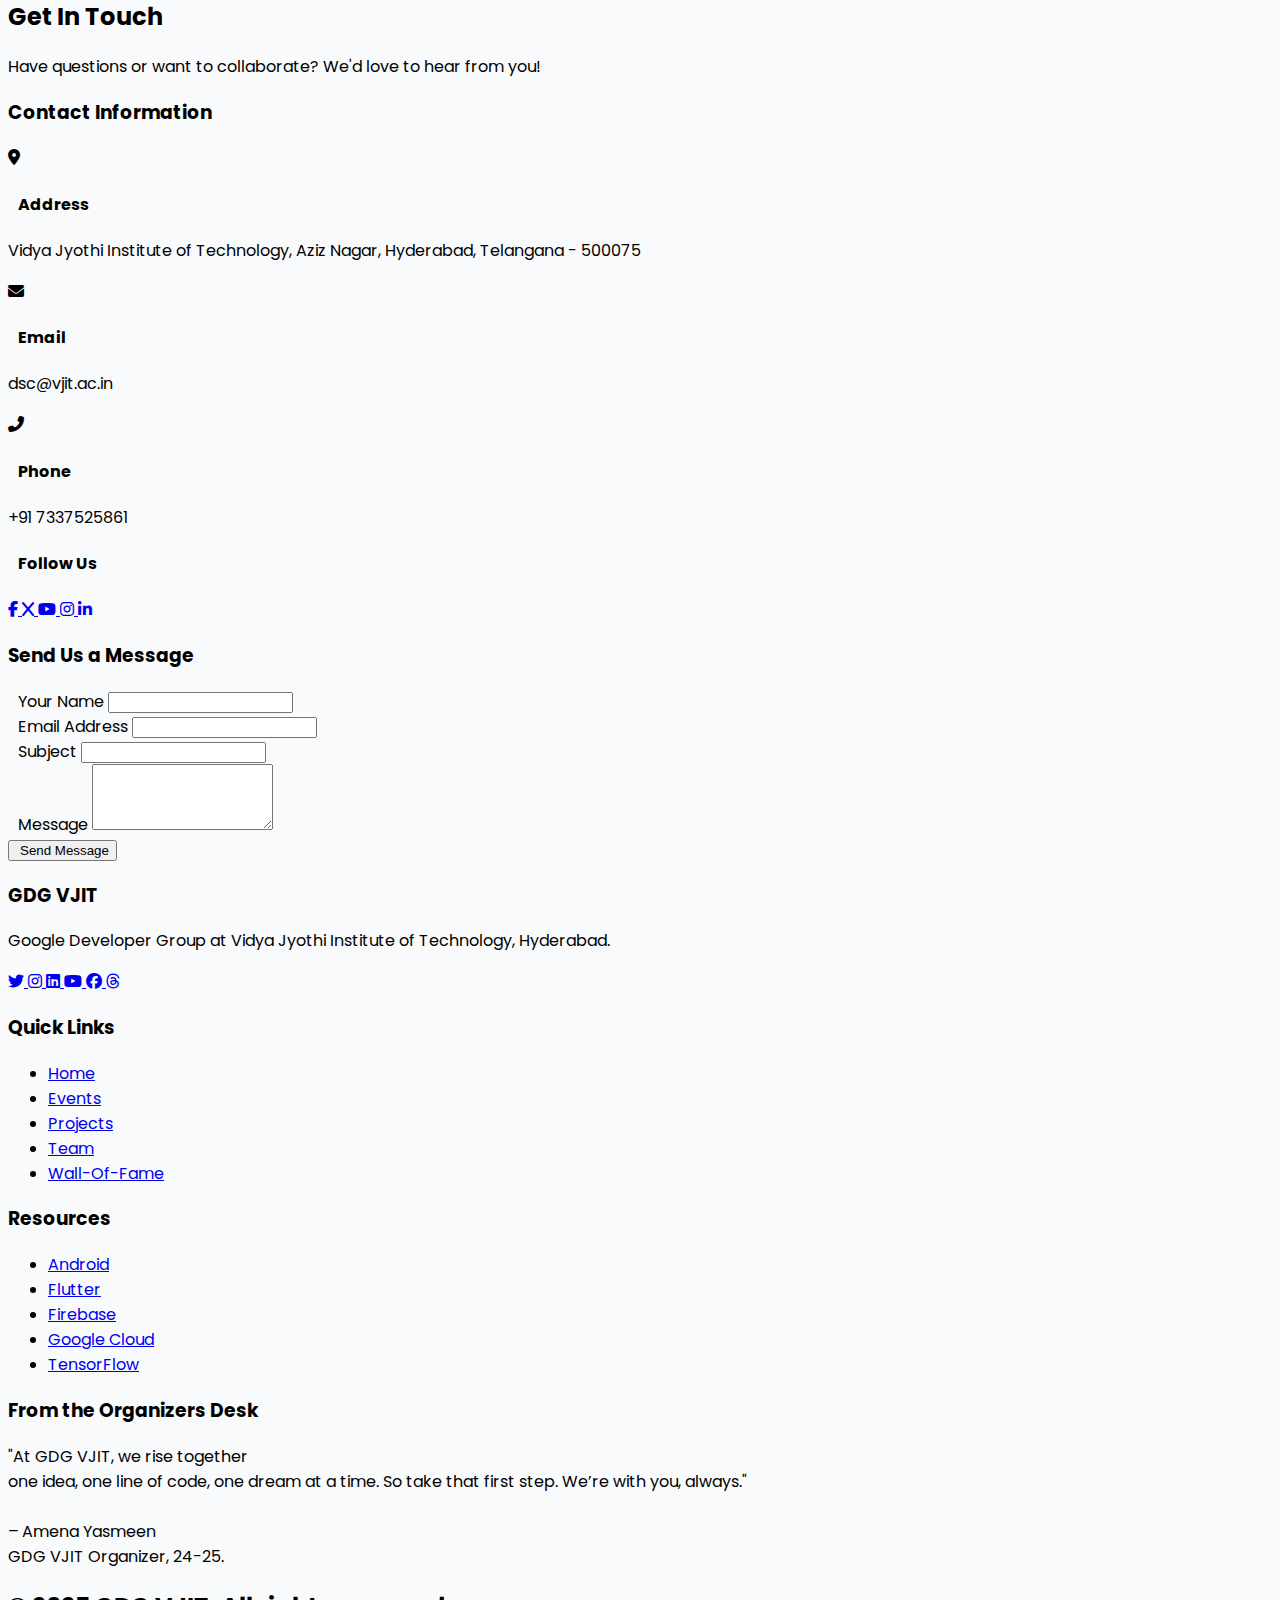
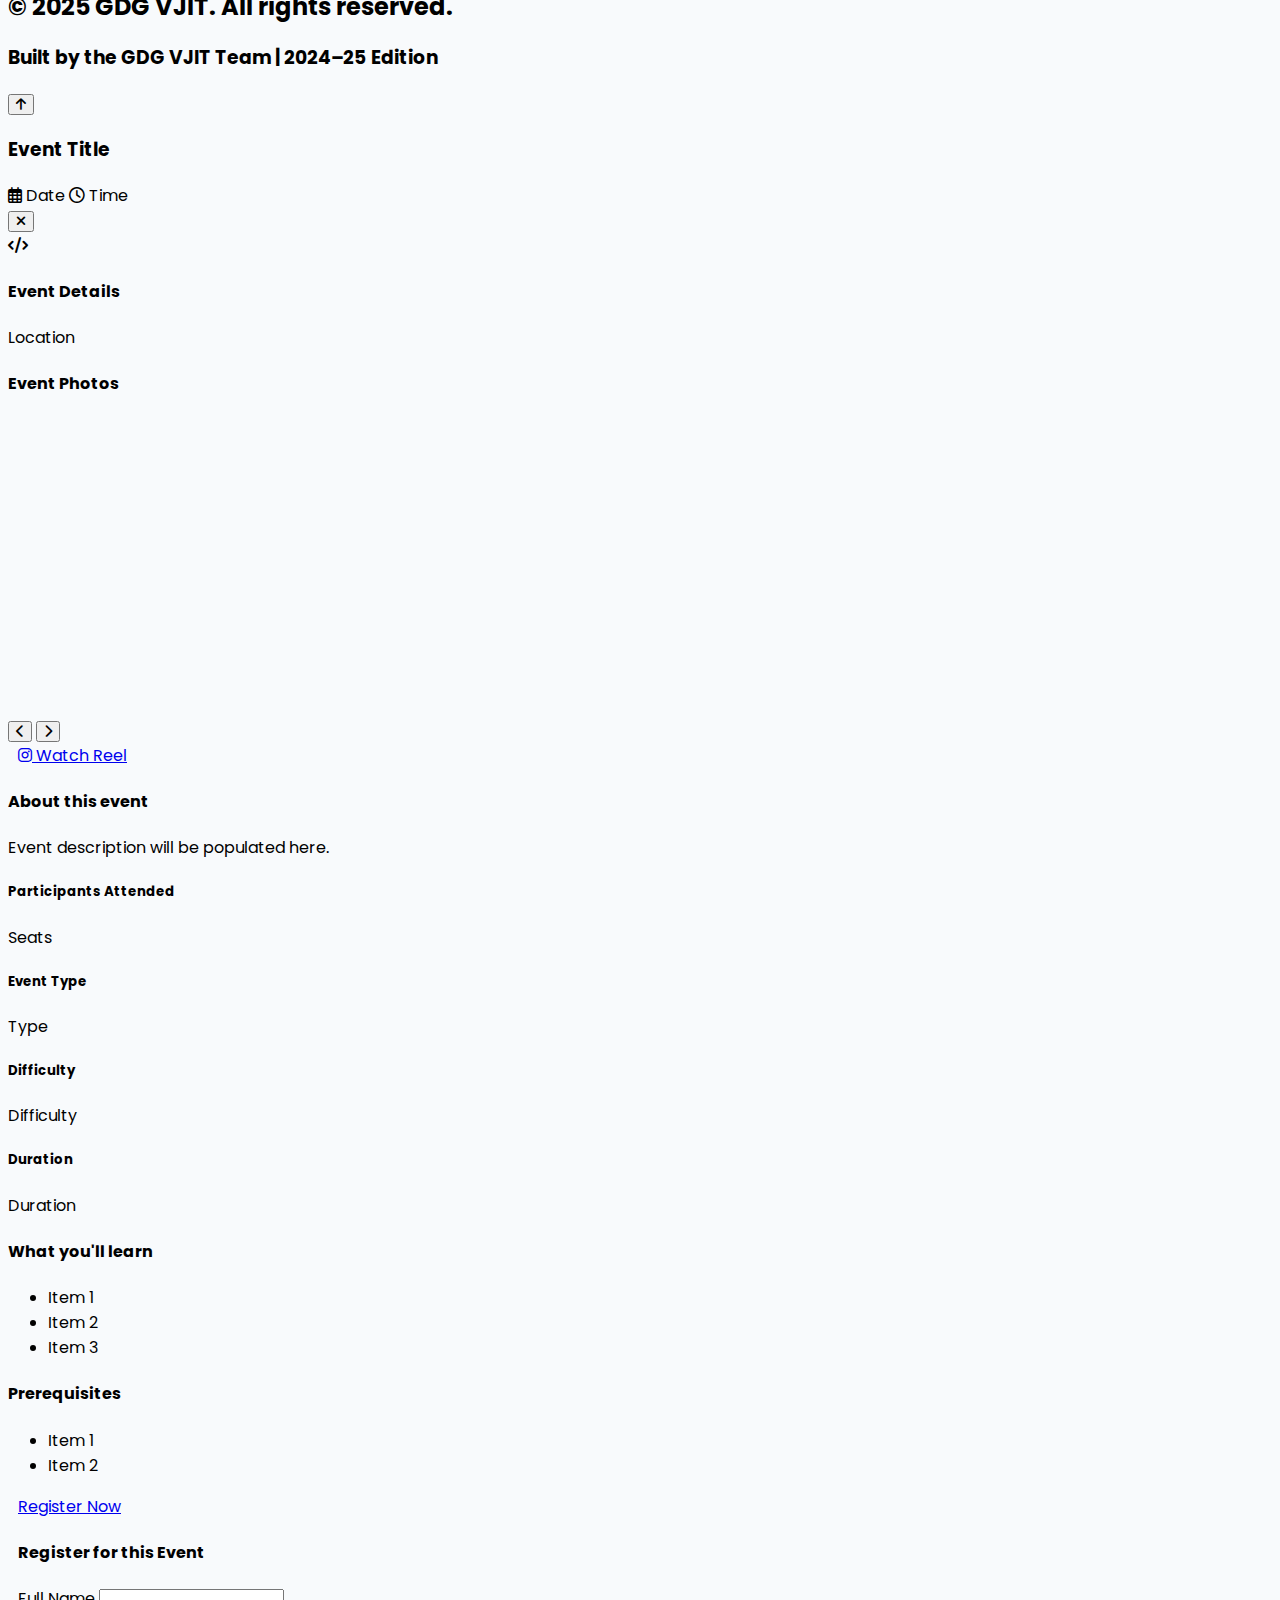
==== commit 7ce5b0ef: "Merge pull request #4 from rizwansyed995/main" ====
--- a/index.html
+++ b/index.html
@@ -6,7 +6,6 @@
     <title>GDG VJIT | Google Developers Group - VJIT</title>
     <script src="https://cdn.tailwindcss.com"></script>
     <link rel="stylesheet" href="https://cdnjs.cloudflare.com/ajax/libs/font-awesome/6.4.0/css/all.min.css">
-    <!-- <script src="https://cdnjs.cloudflare.com/ajax/libs/three.js/r128/three.min.js"></script> -->
     <link rel="stylesheet" href="css/index.css">
     <link rel="stylesheet" href="css/events.css">
     <script type="text/javascript" src="https://cdn.jsdelivr.net/npm/@emailjs/browser@3/dist/email.min.js"></script>
@@ -156,30 +155,30 @@
                         </div>
                         <div class="tab-content hidden" id="tech-tab">
                             <div class="grid grid-cols-2 gap-4">
-                                <div class="bg-gray-50 p-4 rounded-lg flex items-center card-scale">
-                                    <i class="fab fa-android text-green-600"></i>
+                                <div class="bg-gray-50 p-4 rounded-lg flex items-center gap-2 card-scale">
+                                    <img src="https://cdn.simpleicons.org/android/3DDC84" alt="Android" class="w-6 h-6">
                                     <span class="font-medium">Android</span>
-                                </div>
+                                  </div>
                                 <div class="bg-gray-50 p-4 rounded-lg flex items-center gap-2 card-scale">
                                     <img src="https://cdn.simpleicons.org/flutter/3B8DFF" alt="Flutter" class="w-6 h-6">
                                     <span class="font-medium">Flutter</span>
                                   </div>
                                 <div class="bg-gray-50 p-4 rounded-lg flex items-center card-scale">
-                                    <img src="https://cdn.simpleicons.org/firebase/DD2C00" alt="Flutter" class="w-6 h-6">
-                                    <span class="font-medium">Firebase</span>
+                                    <img src="https://cdn.simpleicons.org/firebase/DD2C00" alt="Firebase" class="w-6 h-6">
+                                    <span class="font-medium ml-2">Firebase</span>
                                 </div>
                                 <div class="bg-gray-50 p-4 rounded-lg flex items-center card-scale">
-                                    <i class="fa-solid fa-diagram-project text-orange-500"></i>
-                                    <span class="font-medium">TensorFlow</span>
+                                    <img src="https://cdn.simpleicons.org/tensorflow/FF6F00" alt="TensorFlow" class="w-6 h-6">
+                                    <span class="font-medium ml-1">TensorFlow</span>
                                 </div>
                                 <div class="bg-gray-50 p-4 rounded-lg flex items-center card-scale">
-                                    <i class="fa-solid fa-cloud text-blue-400"></i>
-                                    <span class="font-medium">Google Cloud</span>
+                                    <img src="/assets/googlecloud.svg" alt="Google Cloud" class="w-6 h-6"/>
+                                    <span class="font-medium ml-2">Google Cloud</span>
                                 </div>
                                 <div class="bg-gray-50 p-4 rounded-lg flex items-center card-scale">
-                                    <i class="fas fa-globe text-blue-600"></i>
-                                    <span class="font-medium">Web</span>
-                                </div>
+                                    <img src="/assets/web-page.svg" alt="Web Page" class="w-6 h-6"/>
+                                    <span class="font-medium ml-2">Web</span>
+                                </div>                                
                             </div>
                         </div>
                     </div>
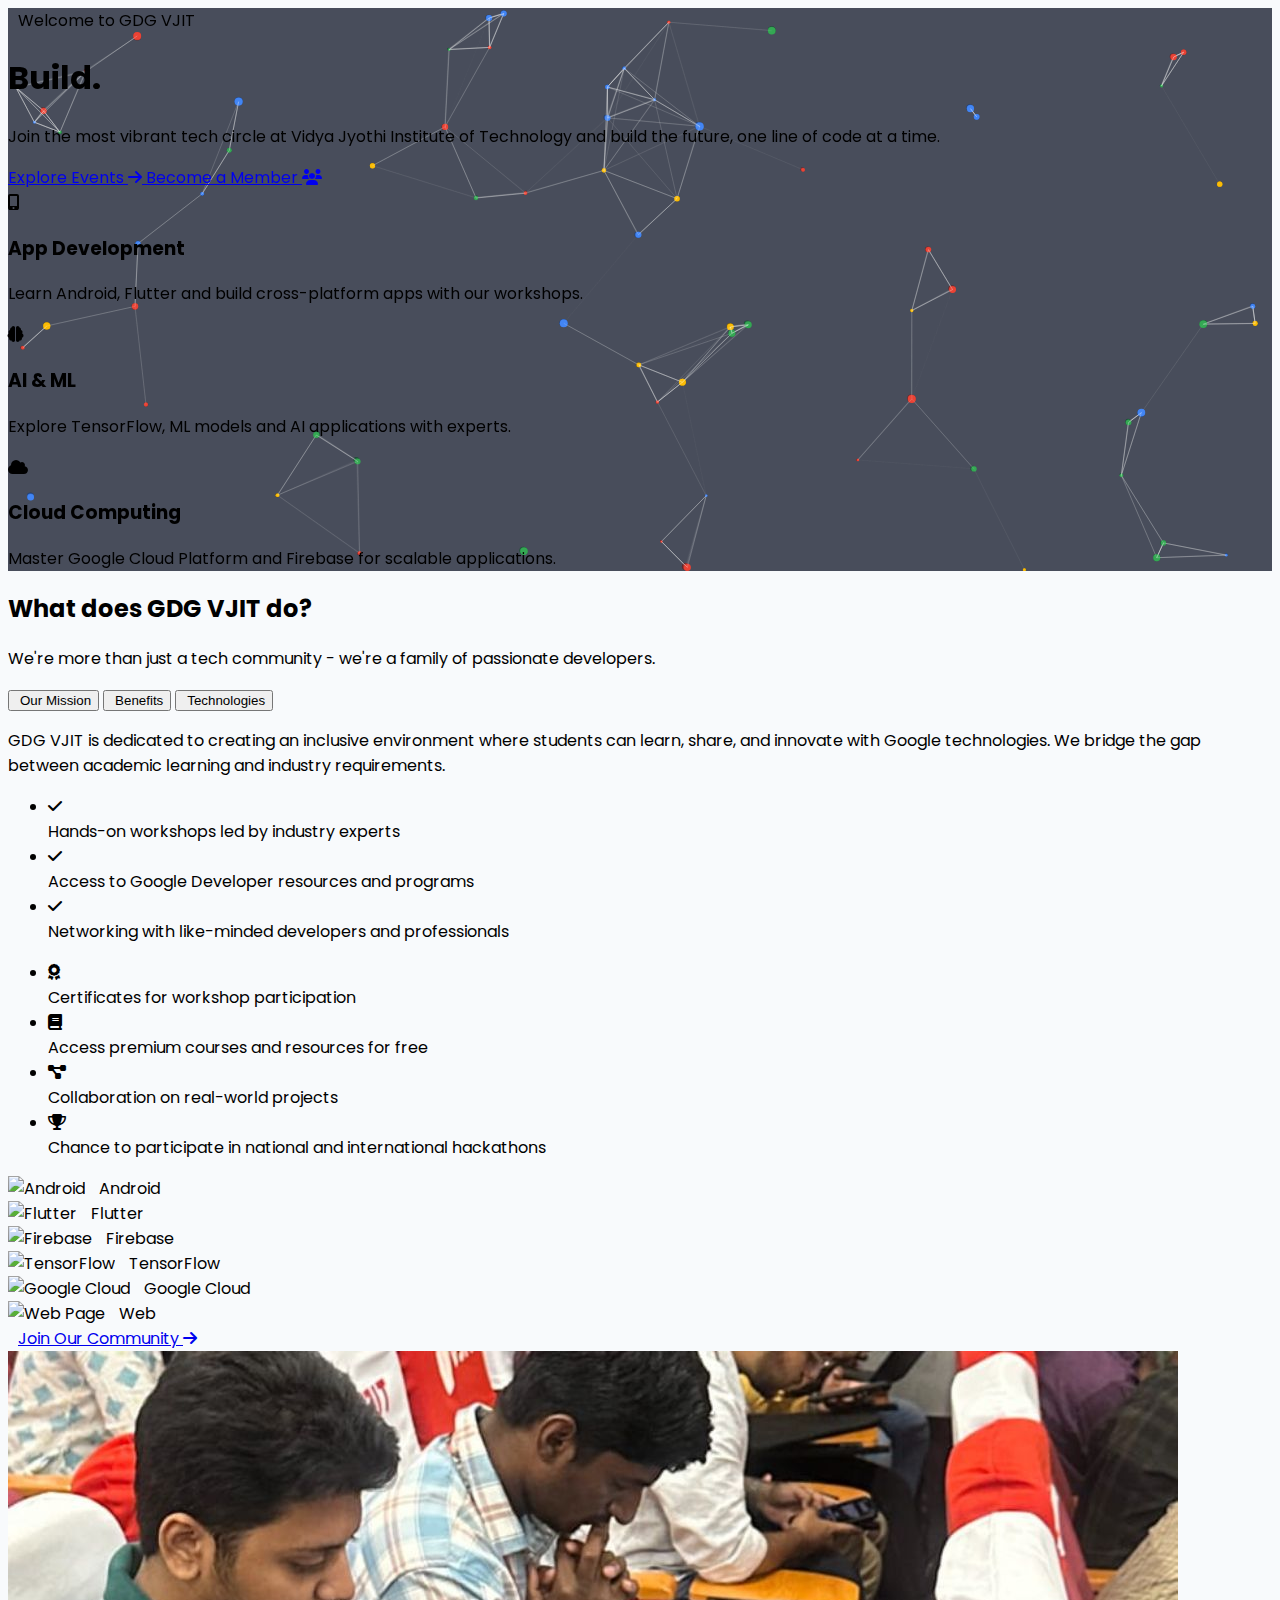
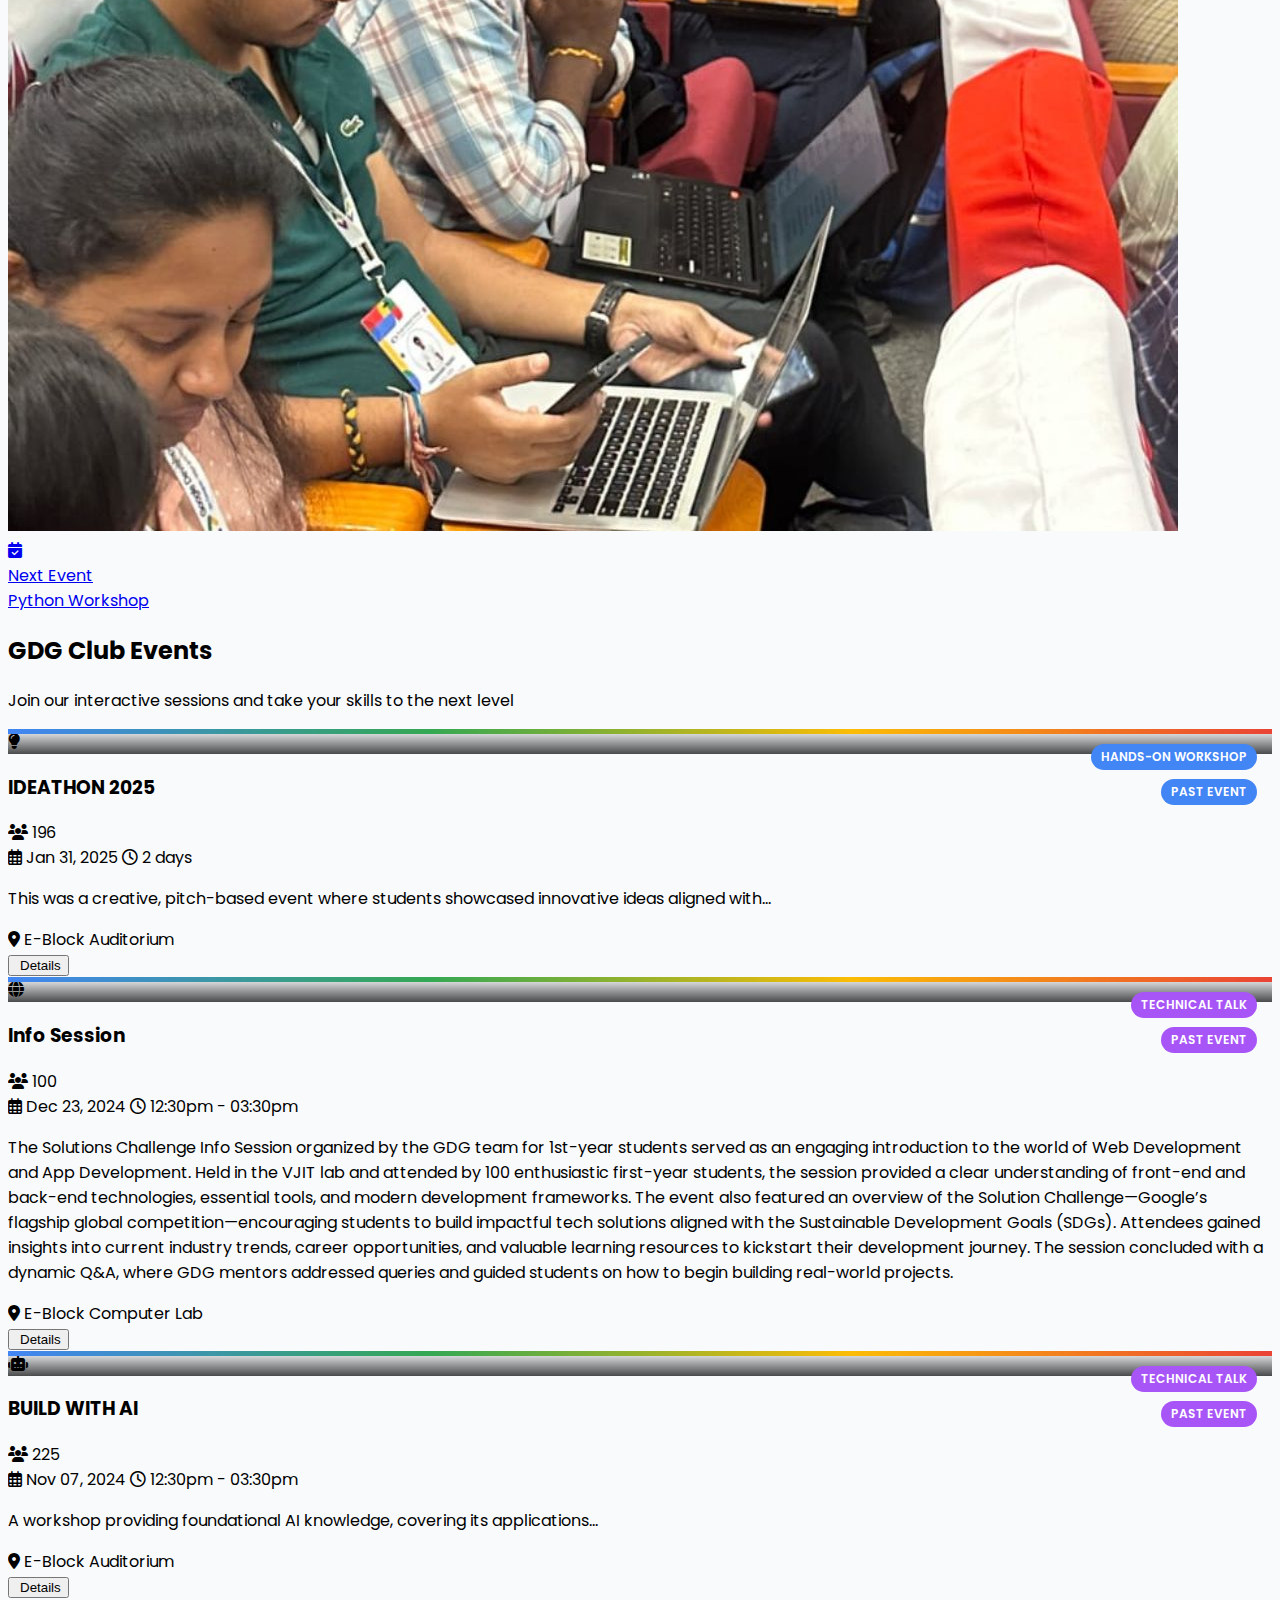
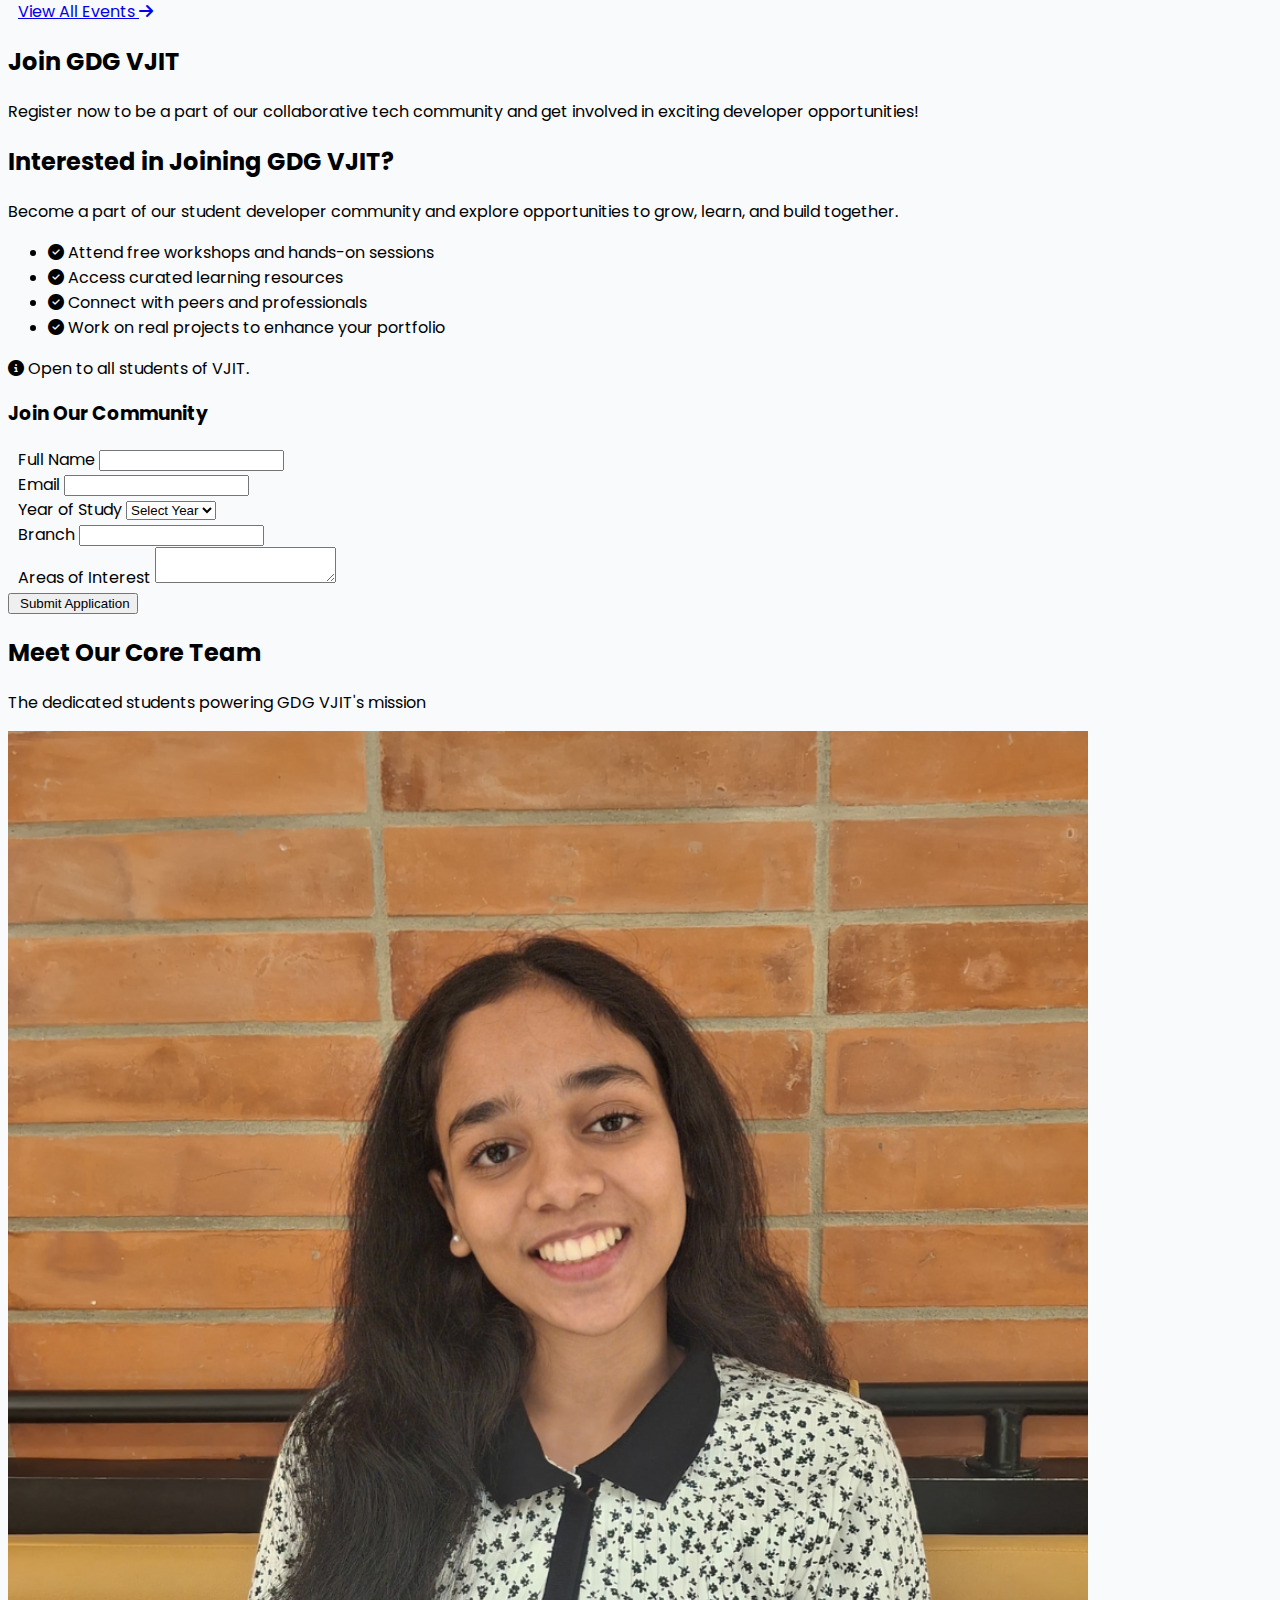
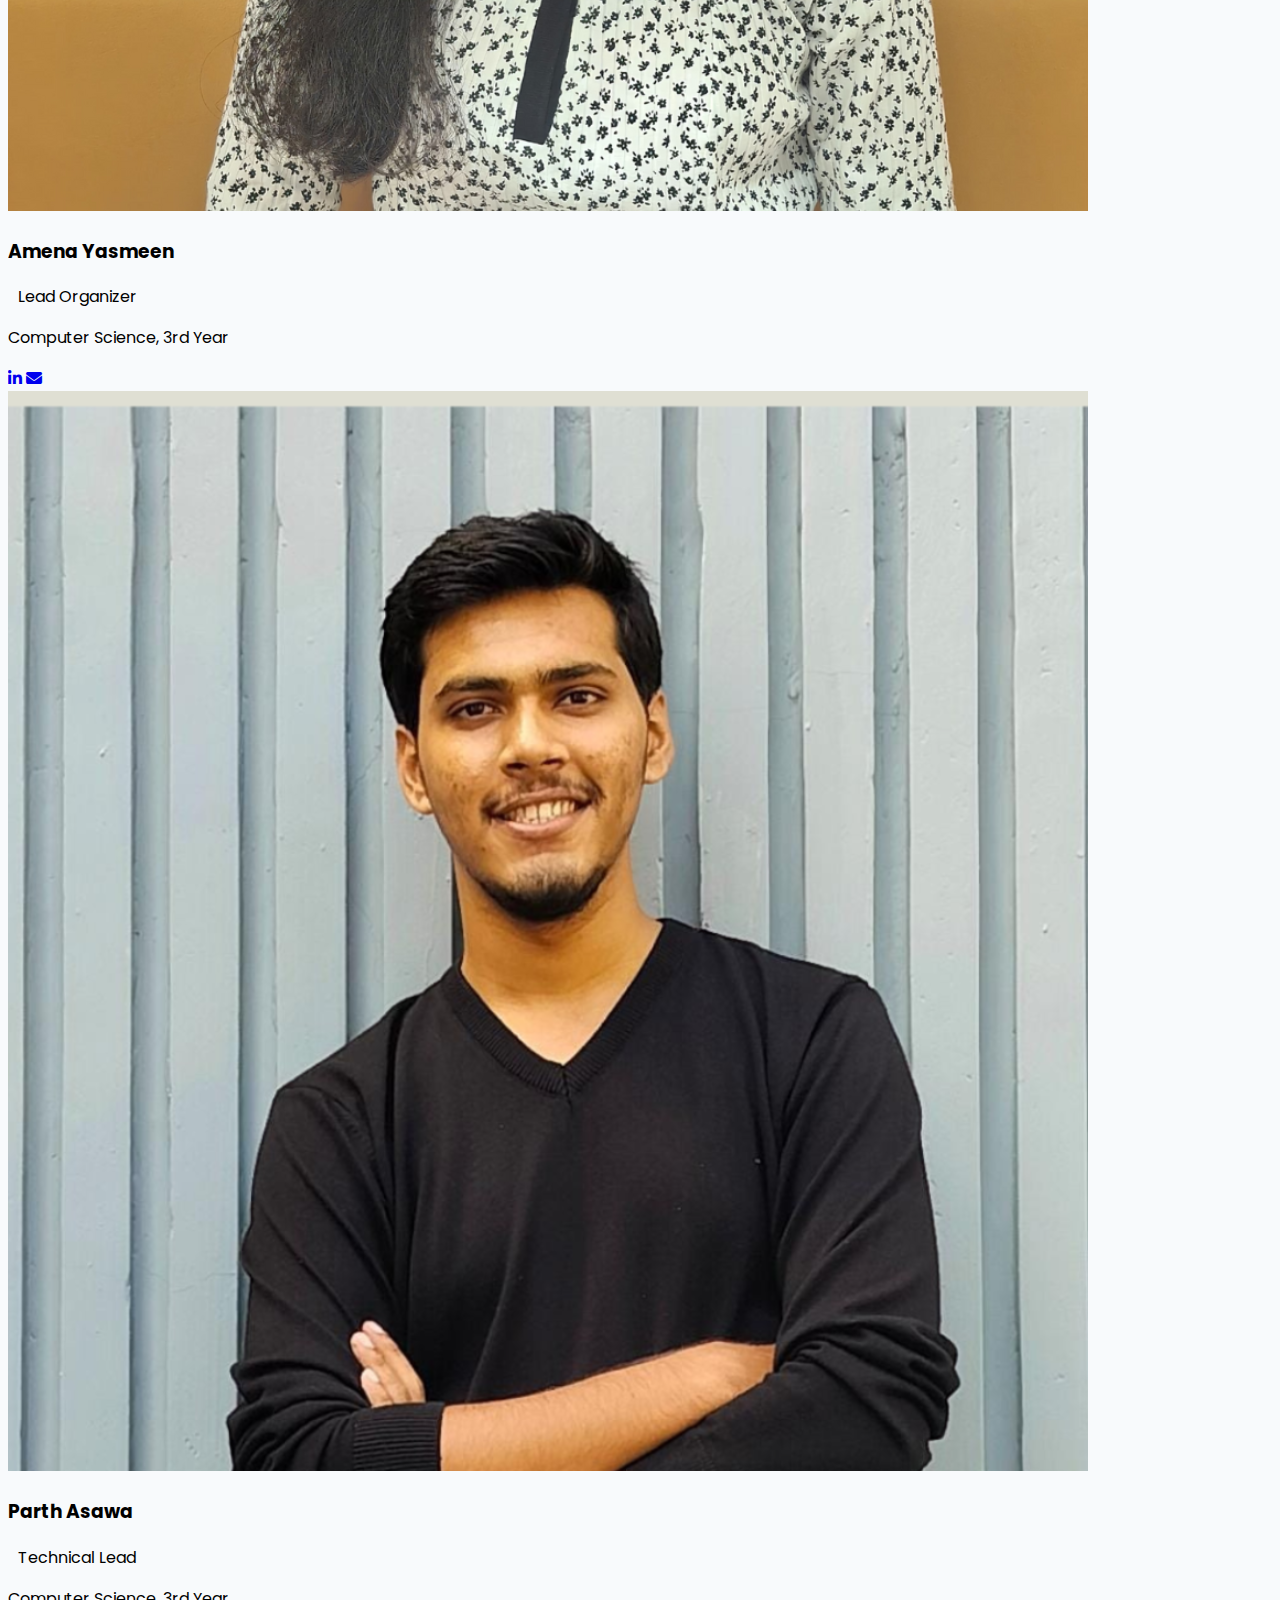
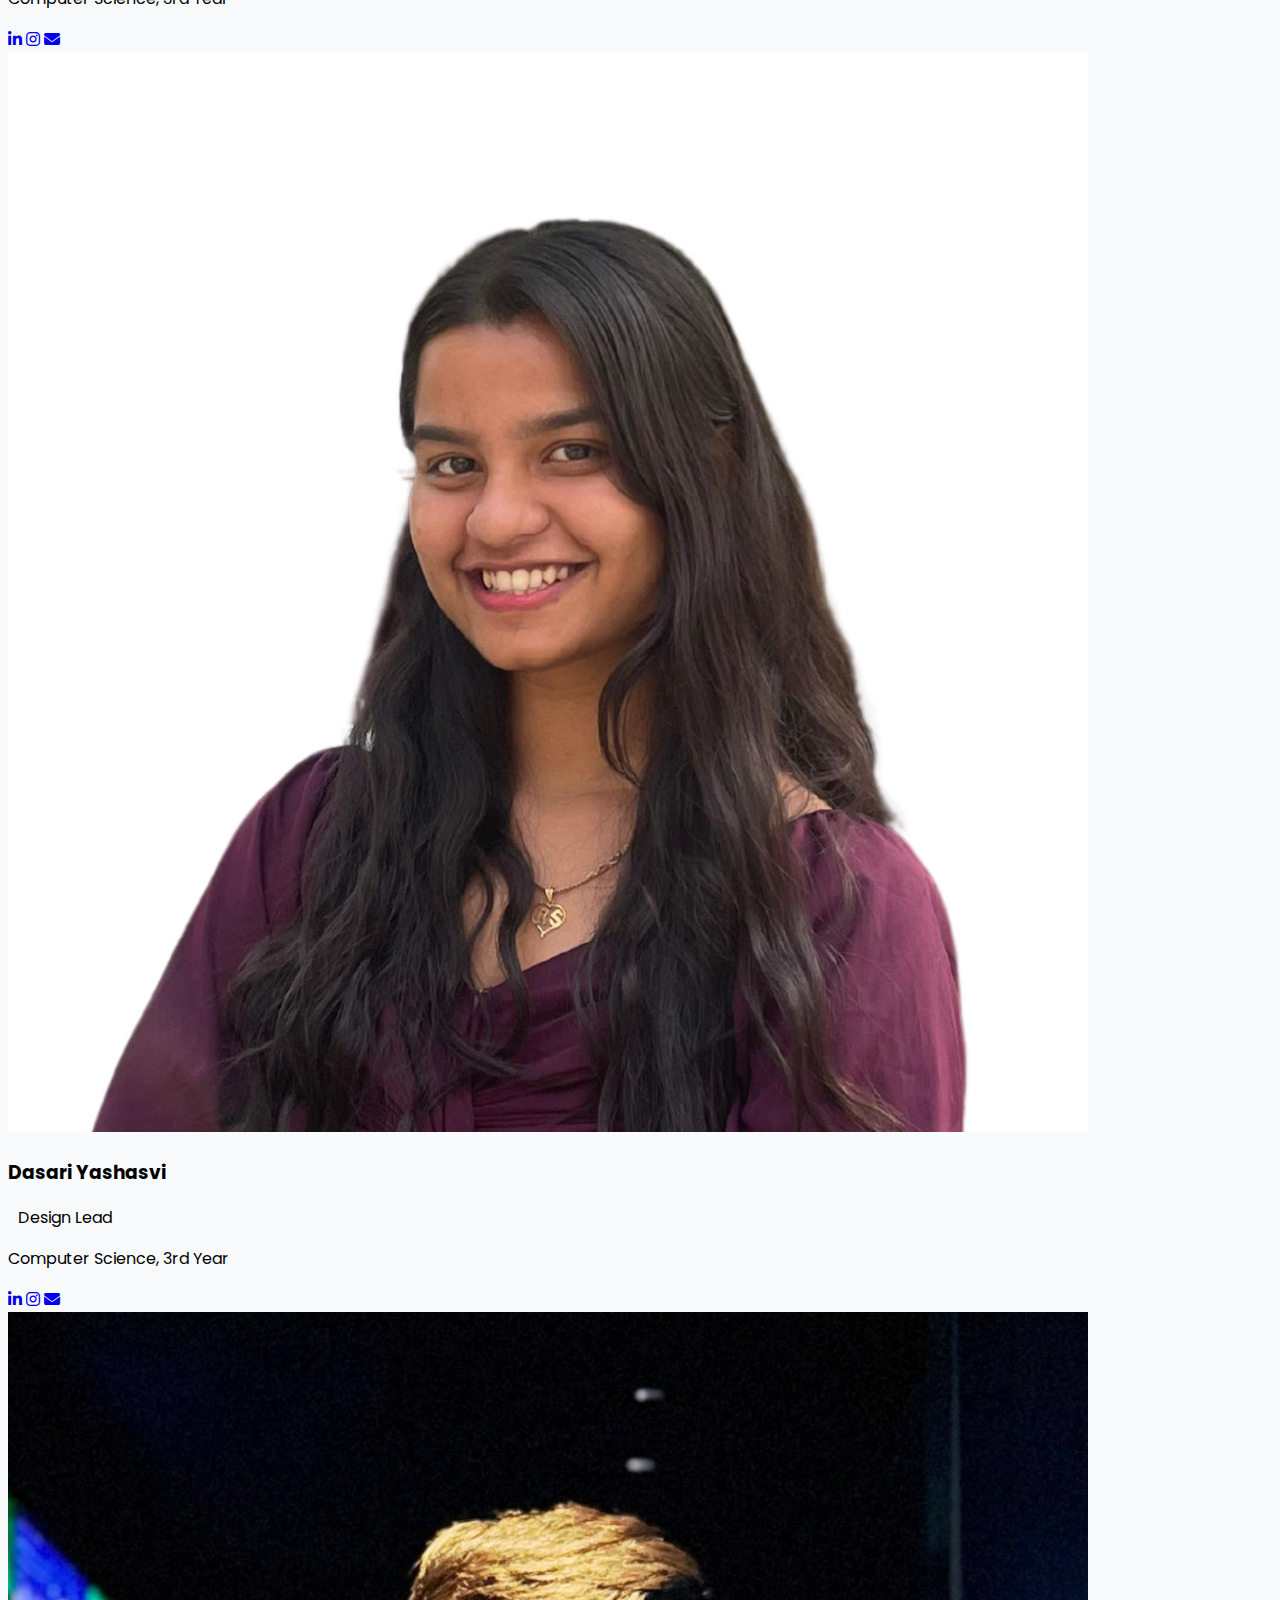
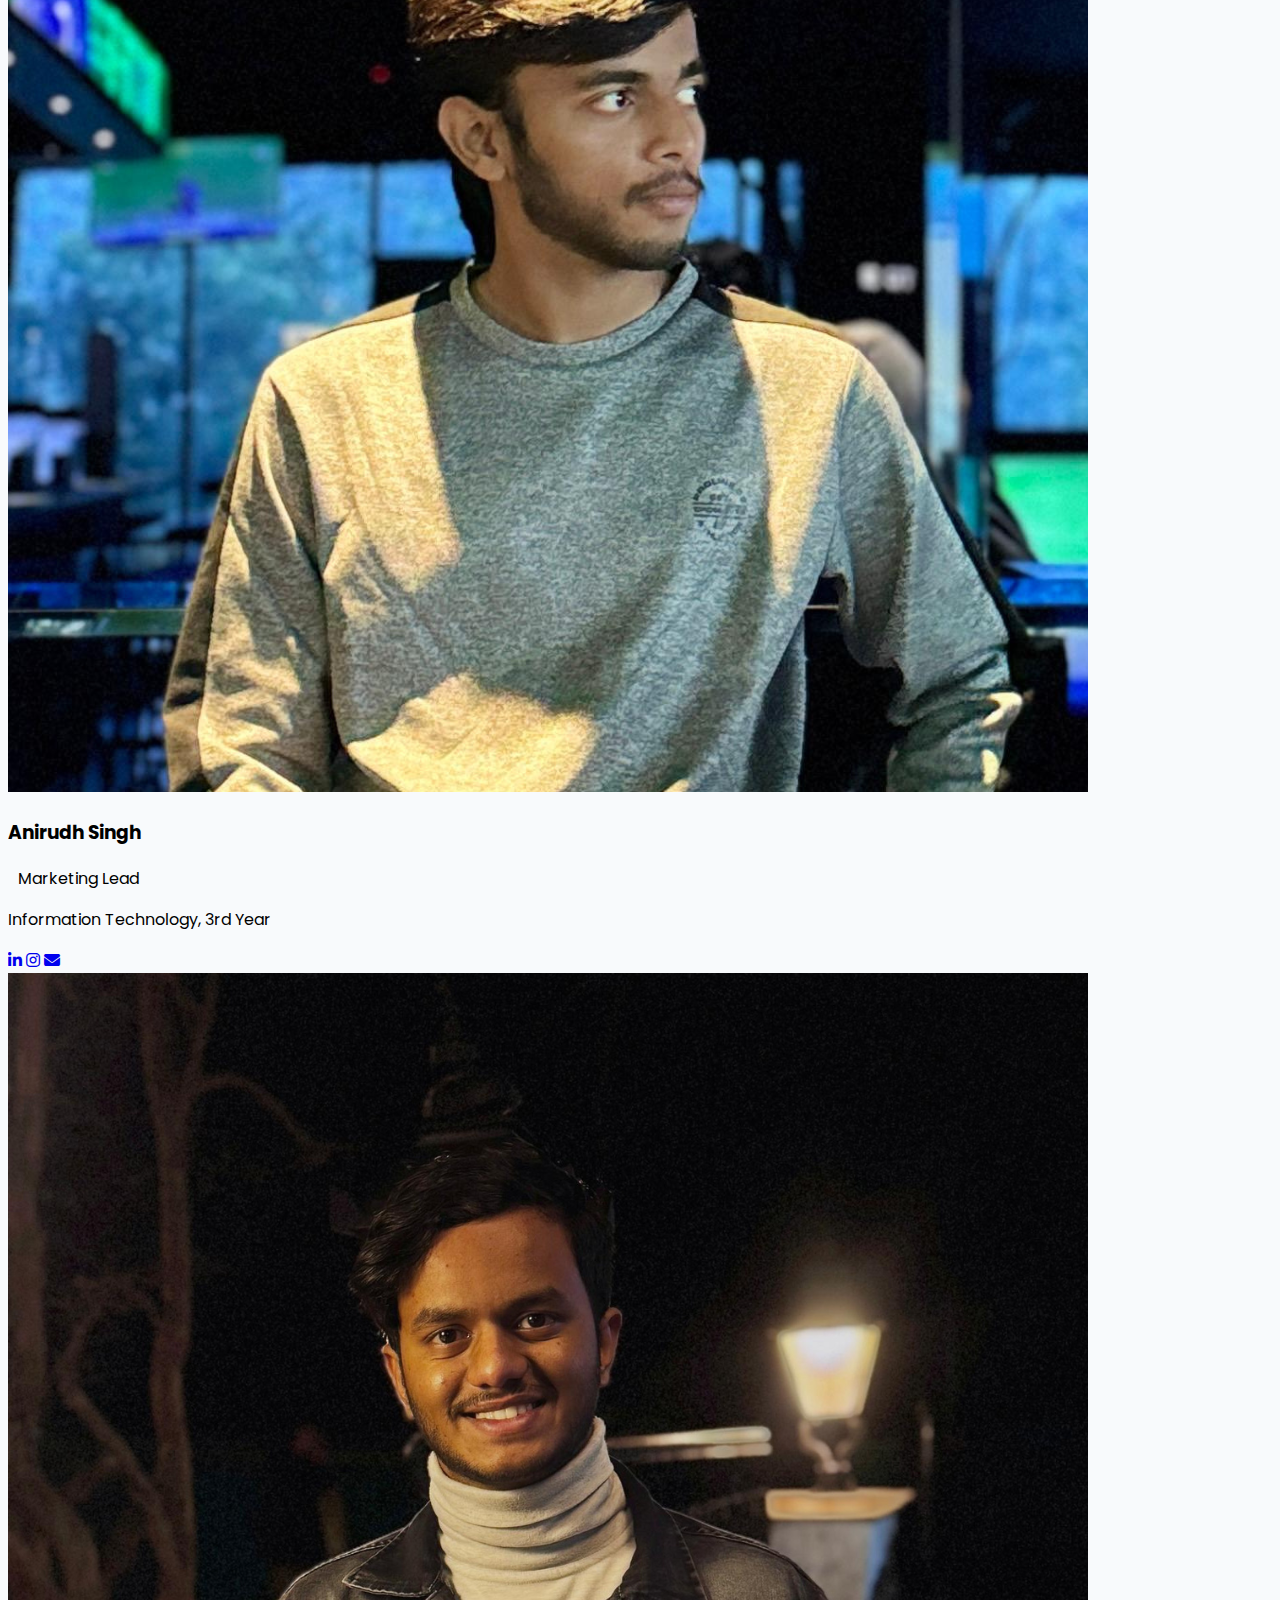
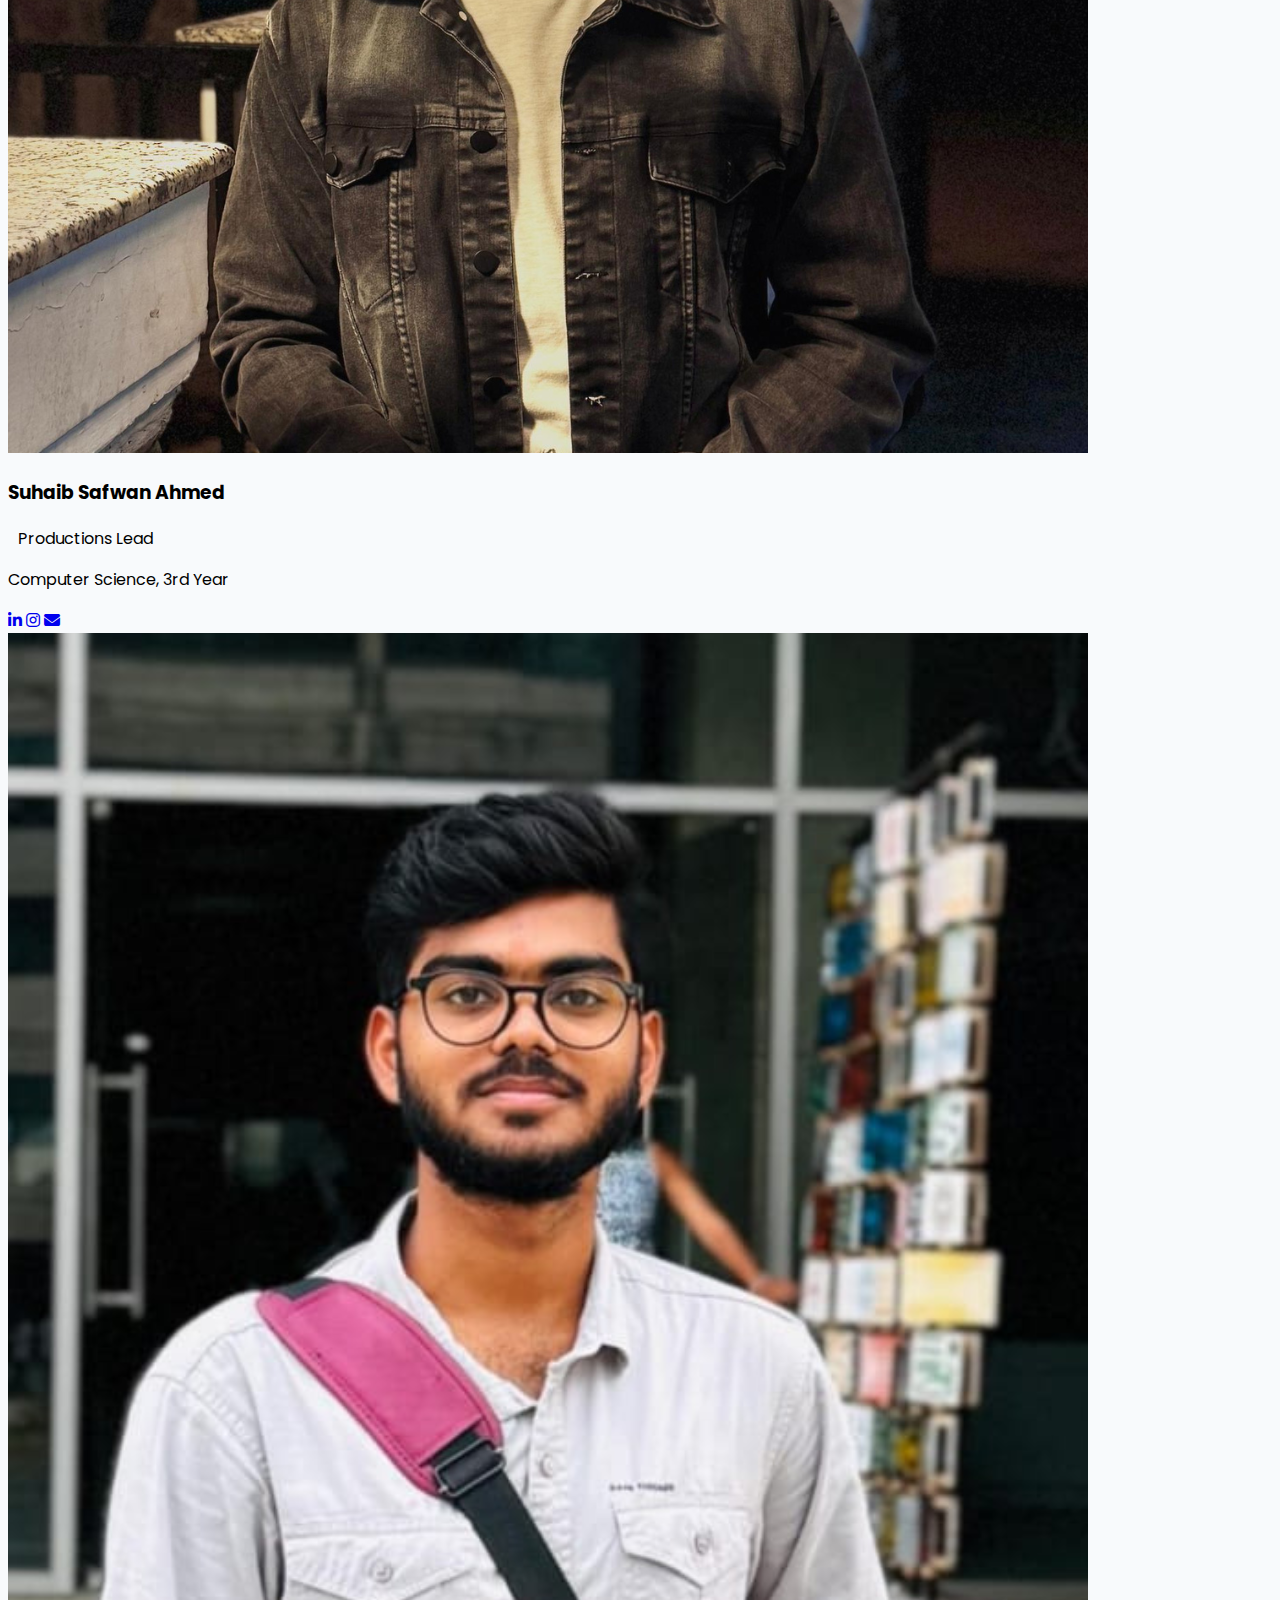
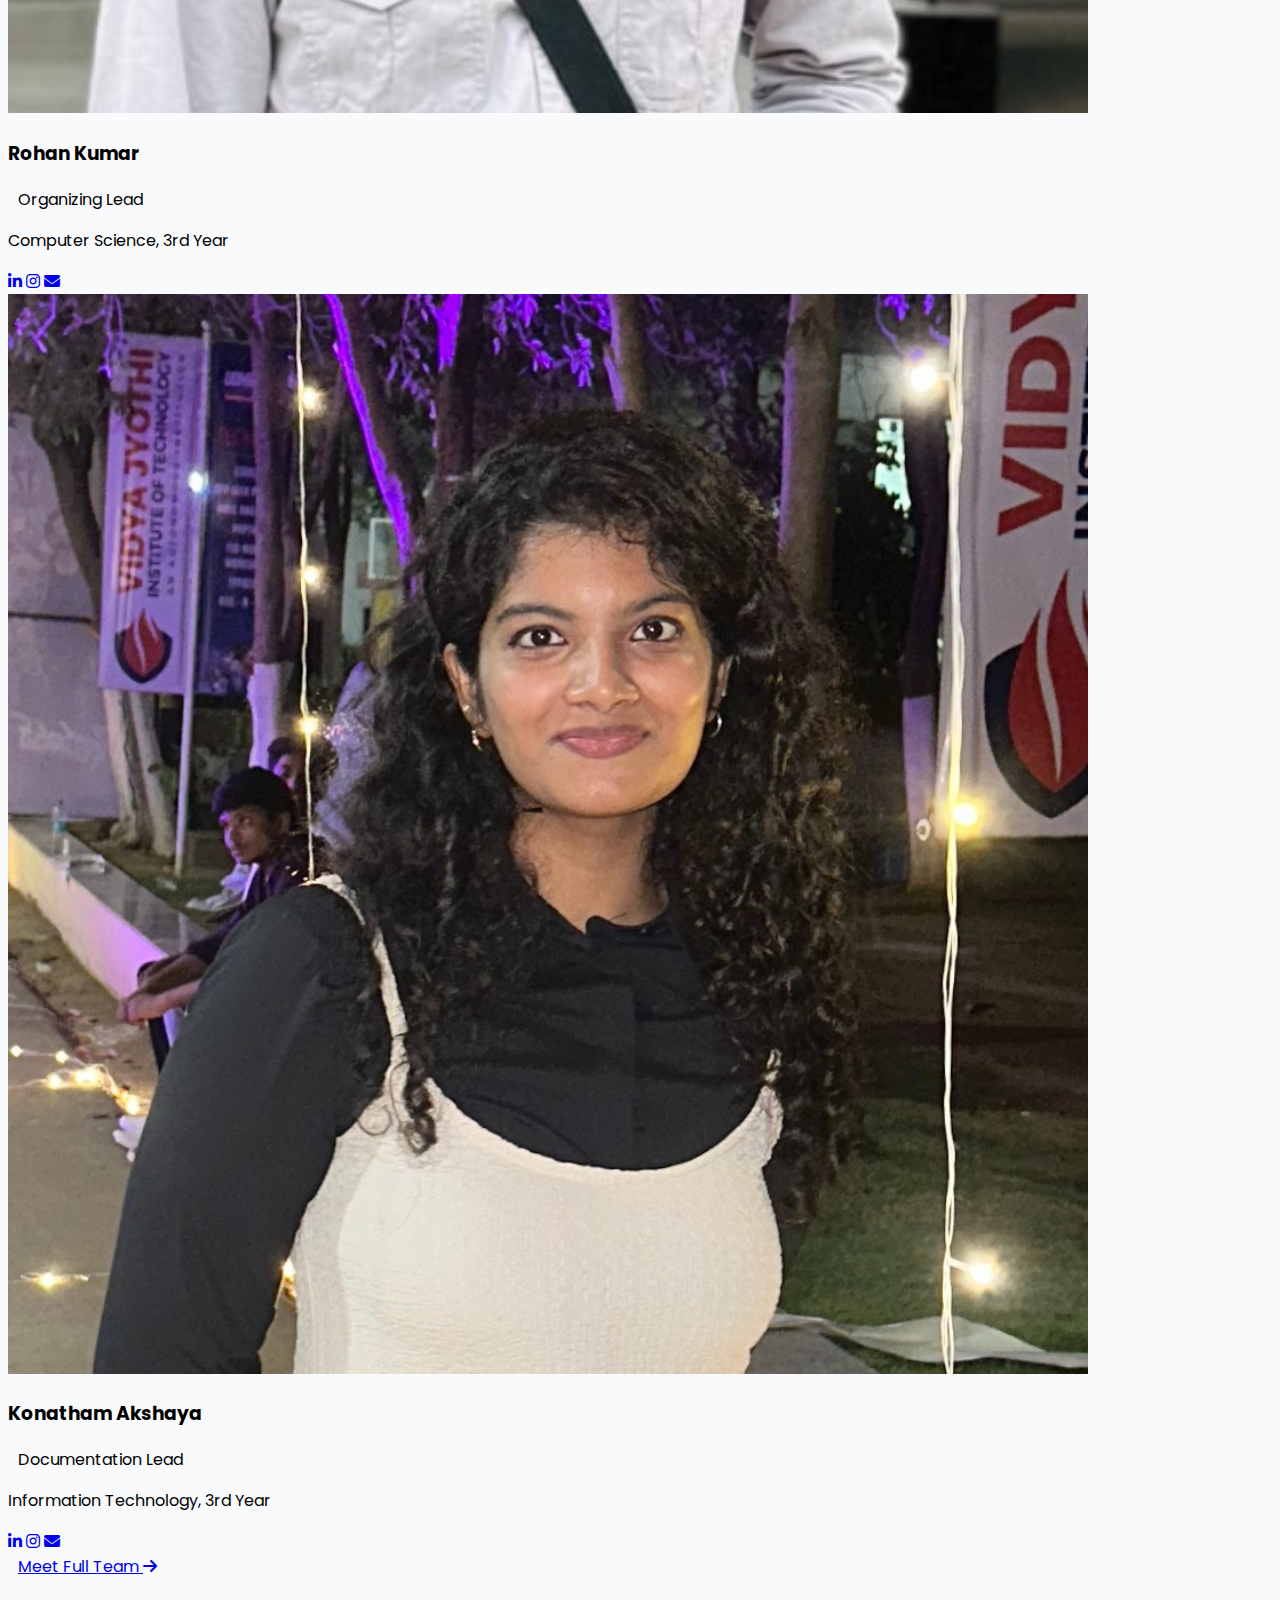
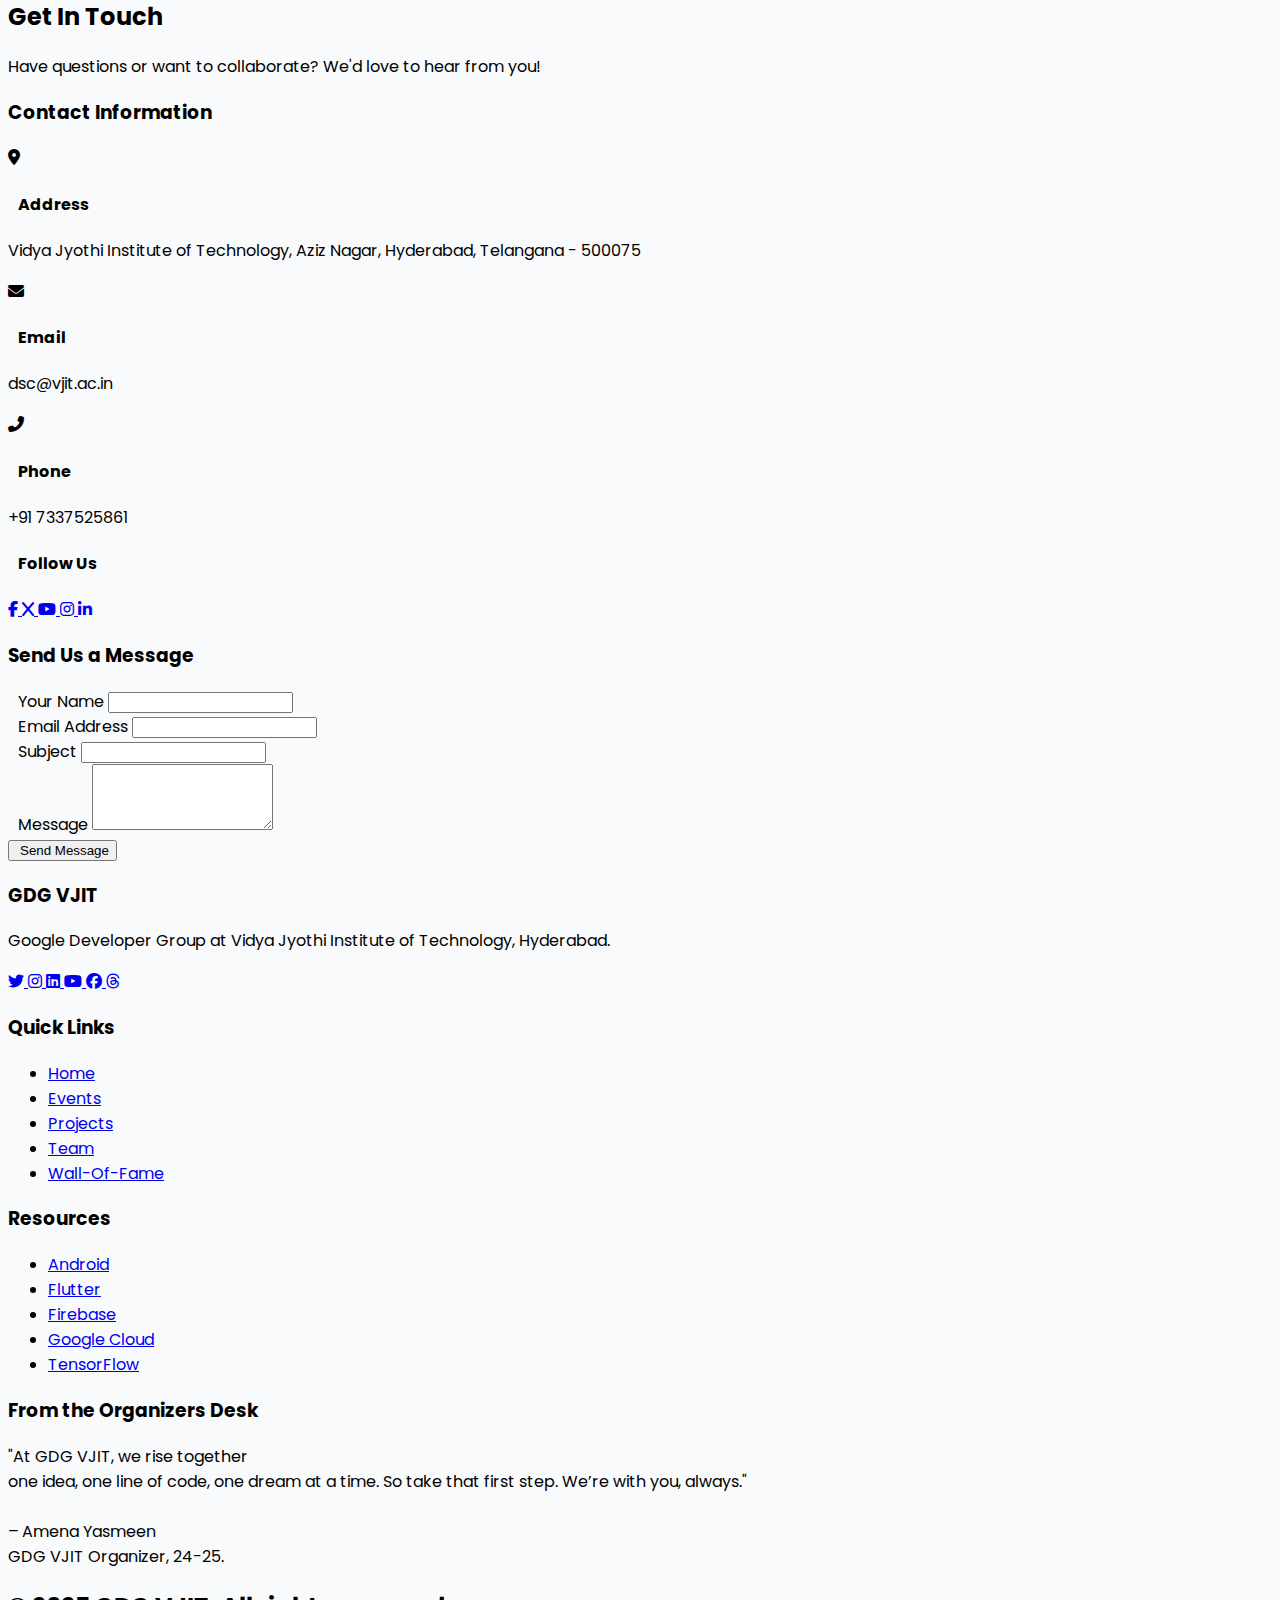
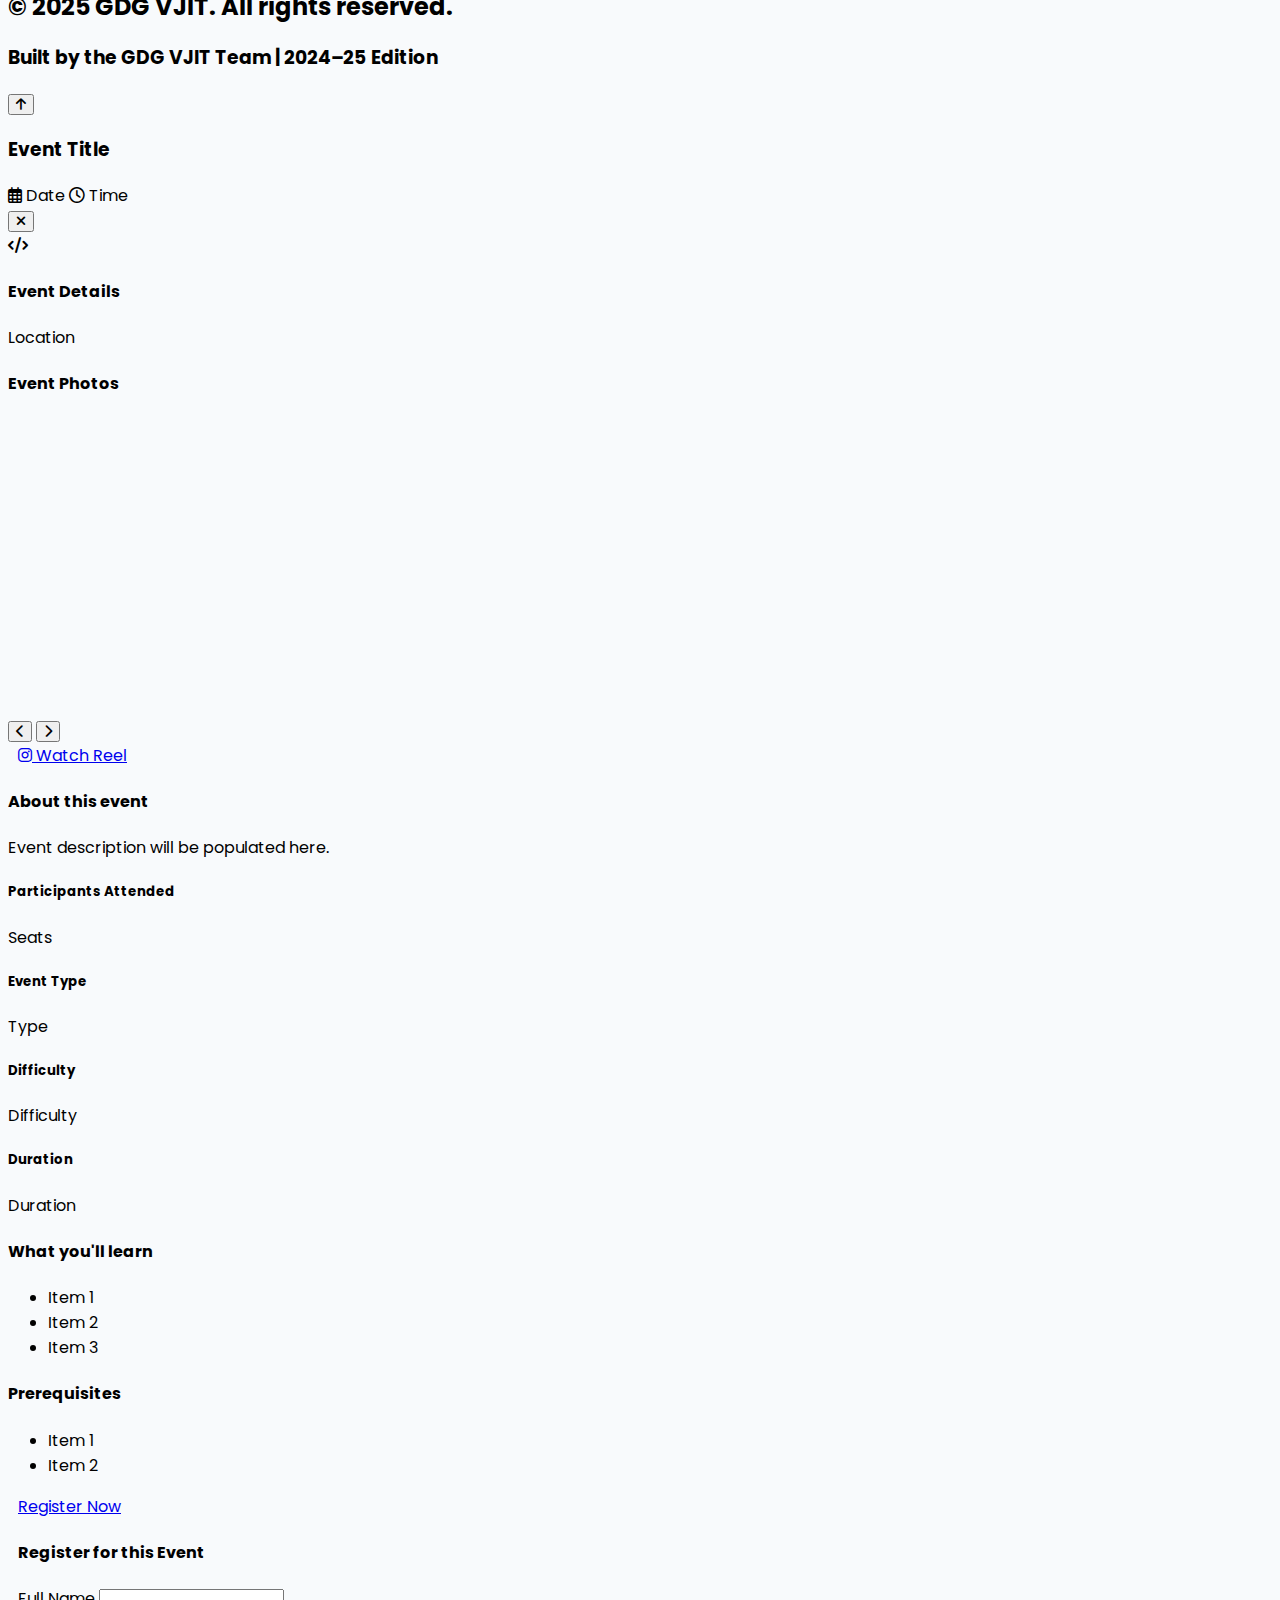
==== commit 71120aff: "Removed particles, floating boxes for mobile" ====
--- a/index.html
+++ b/index.html
@@ -53,7 +53,8 @@
                     </div>
                 </div> -->
             </div>
-            <div class="grid grid-cols-1 md:grid-cols-3 gap-8 mt-20">
+            <div class="hidden md:grid grid-cols-1 md:grid-cols-3 gap-8 mt-20">
+                <!-- Card 1 -->
                 <div class="floating-card bg-white/10 backdrop-blur-md p-6 rounded-xl border border-white/20 shadow-lg card-scale">
                     <div class="flex items-center mb-4">
                         <div class="bg-blue-600 p-3 rounded-lg mr-4">
@@ -63,6 +64,8 @@
                     </div>
                     <p class="text-white/80">Learn Android, Flutter and build cross-platform apps with our workshops.</p>
                 </div>
+            
+                <!-- Card 2 -->
                 <div class="floating-card bg-white/10 backdrop-blur-md p-6 rounded-xl border border-white/20 shadow-lg card-scale">
                     <div class="flex items-center mb-4">
                         <div class="bg-green-600 p-3 rounded-lg mr-4">
@@ -72,6 +75,8 @@
                     </div>
                     <p class="text-white/80">Explore TensorFlow, ML models and AI applications with experts.</p>
                 </div>
+            
+                <!-- Card 3 -->
                 <div class="floating-card bg-white/10 backdrop-blur-md p-6 rounded-xl border border-white/20 shadow-lg card-scale">
                     <div class="flex items-center mb-4">
                         <div class="bg-yellow-600 p-3 rounded-lg mr-4">
@@ -81,7 +86,7 @@
                     </div>
                     <p class="text-white/80">Master Google Cloud Platform and Firebase for scalable applications.</p>
                 </div>
-            </div>
+            </div>            
         </div>
     </section>
 
@@ -899,4 +904,4 @@
     <script src="js/events.js" defer></script>
     <script src="js/forms.js" defer></script>
 </body>
-</html>
+</html>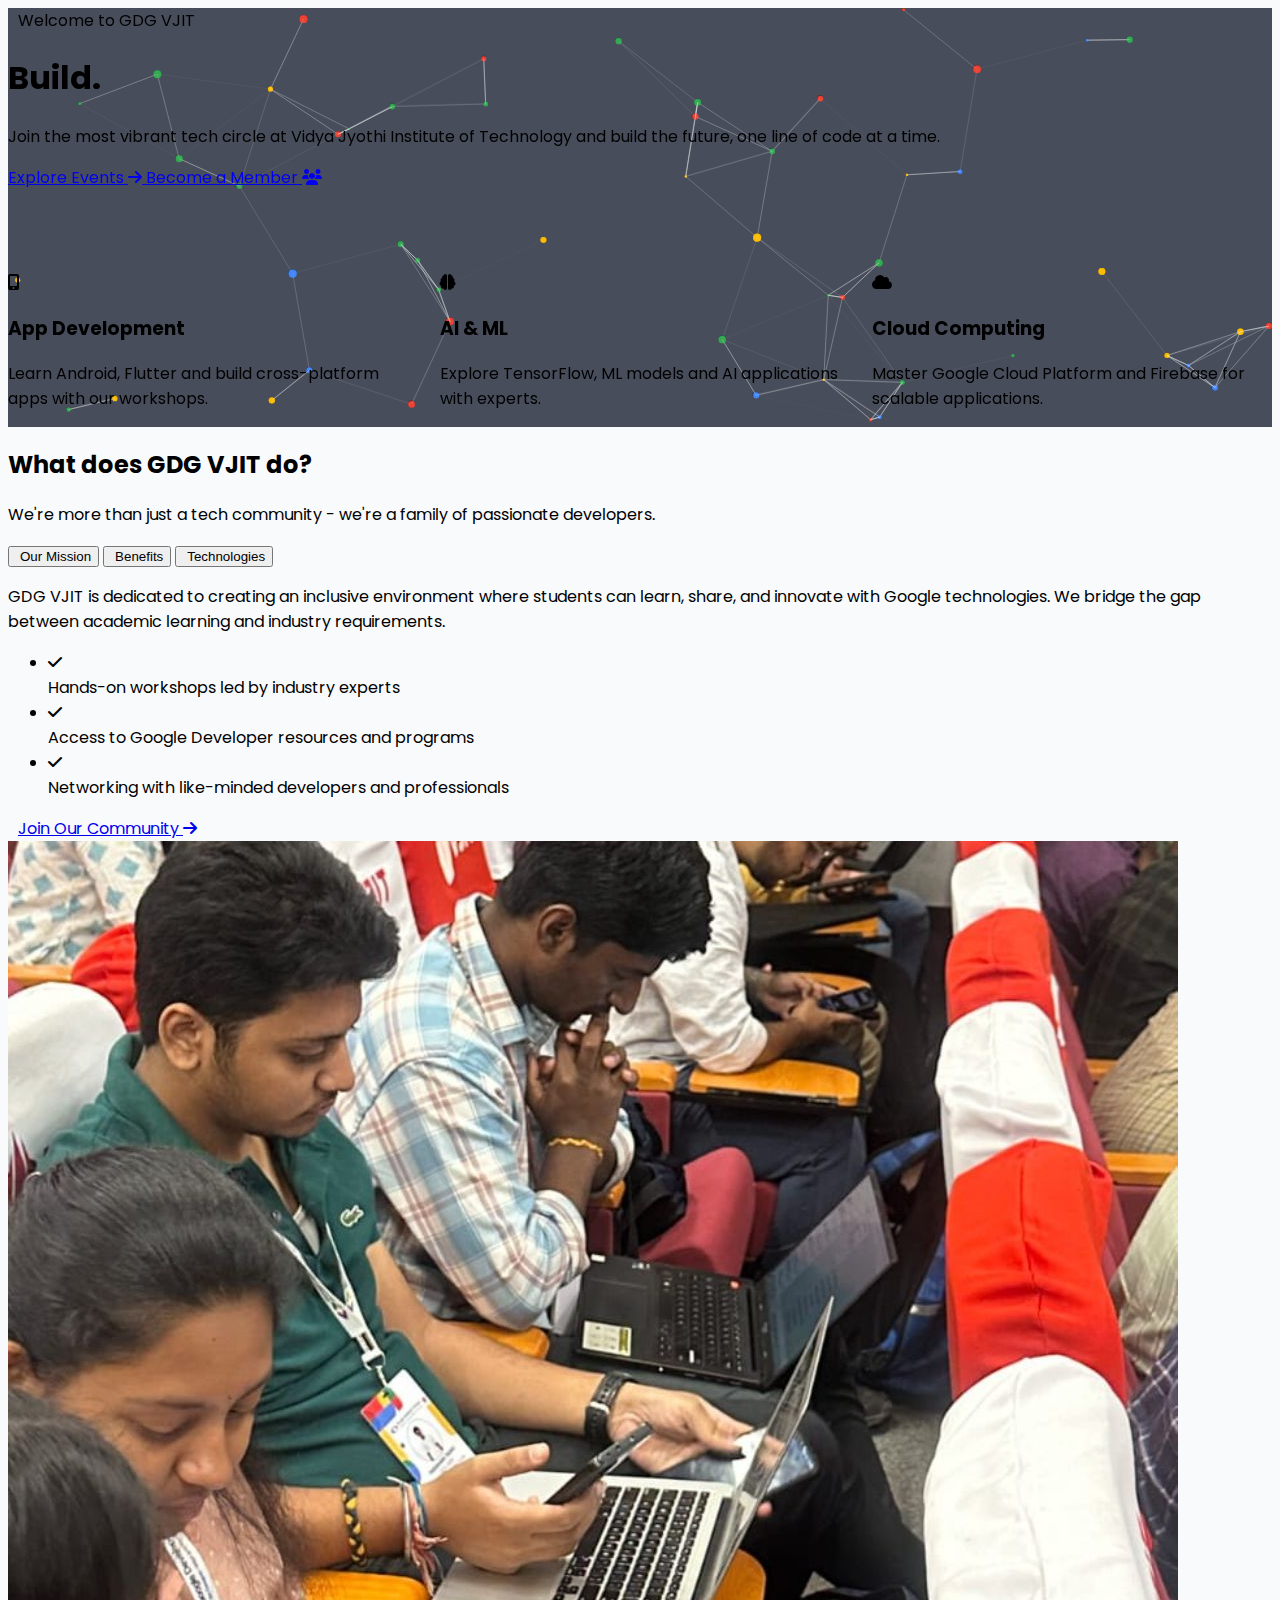
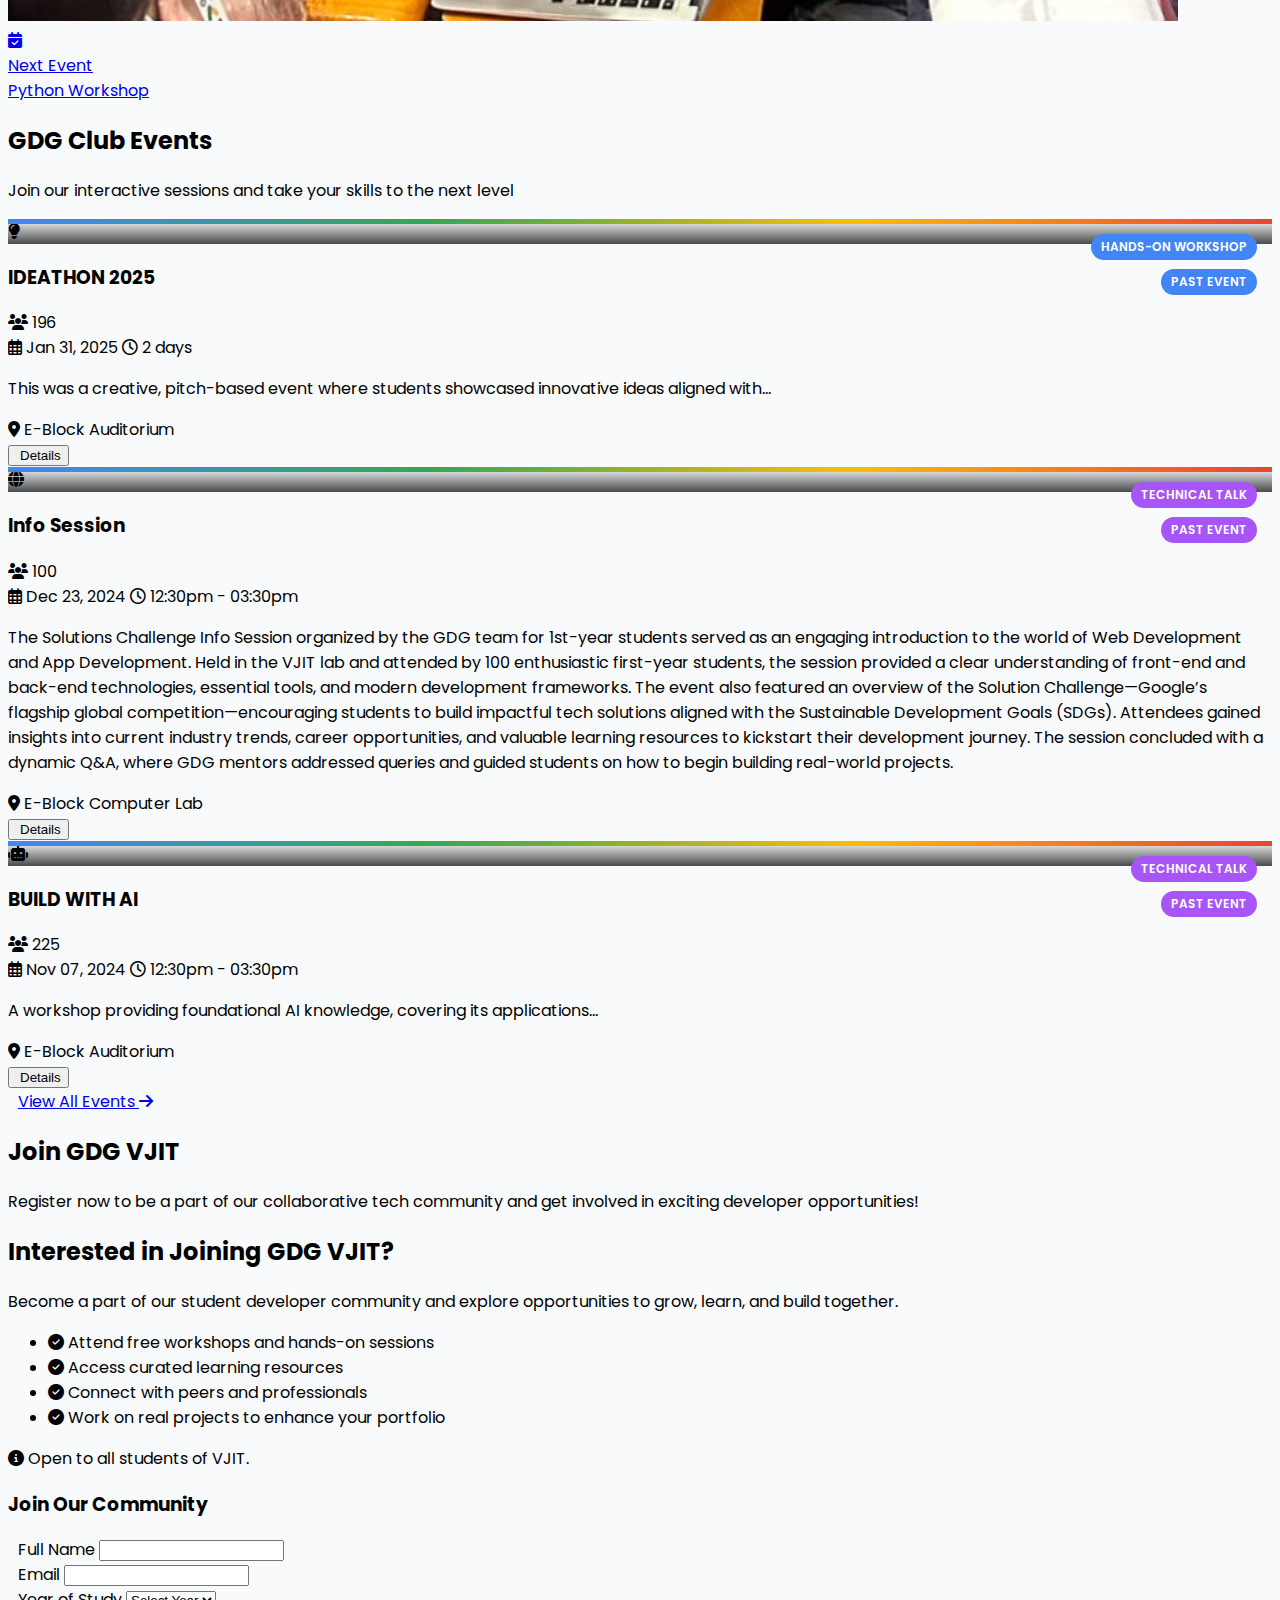
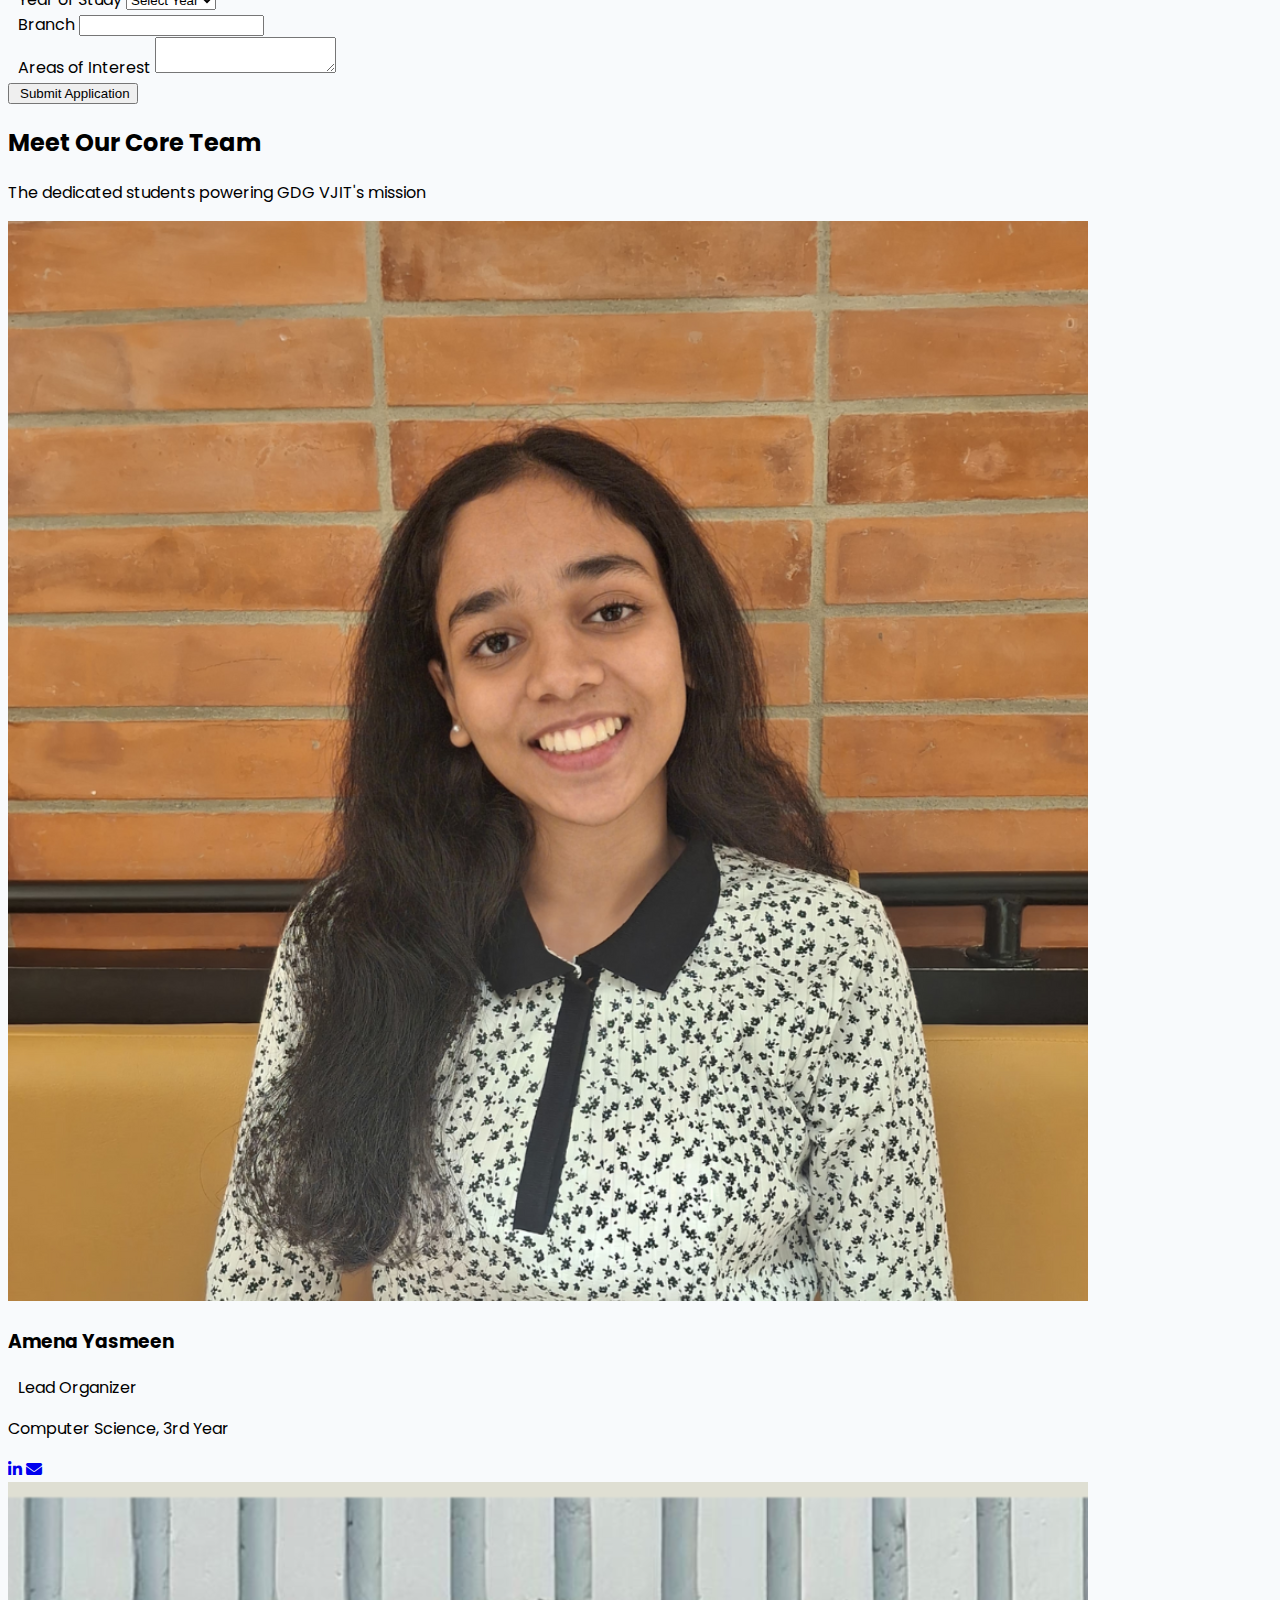
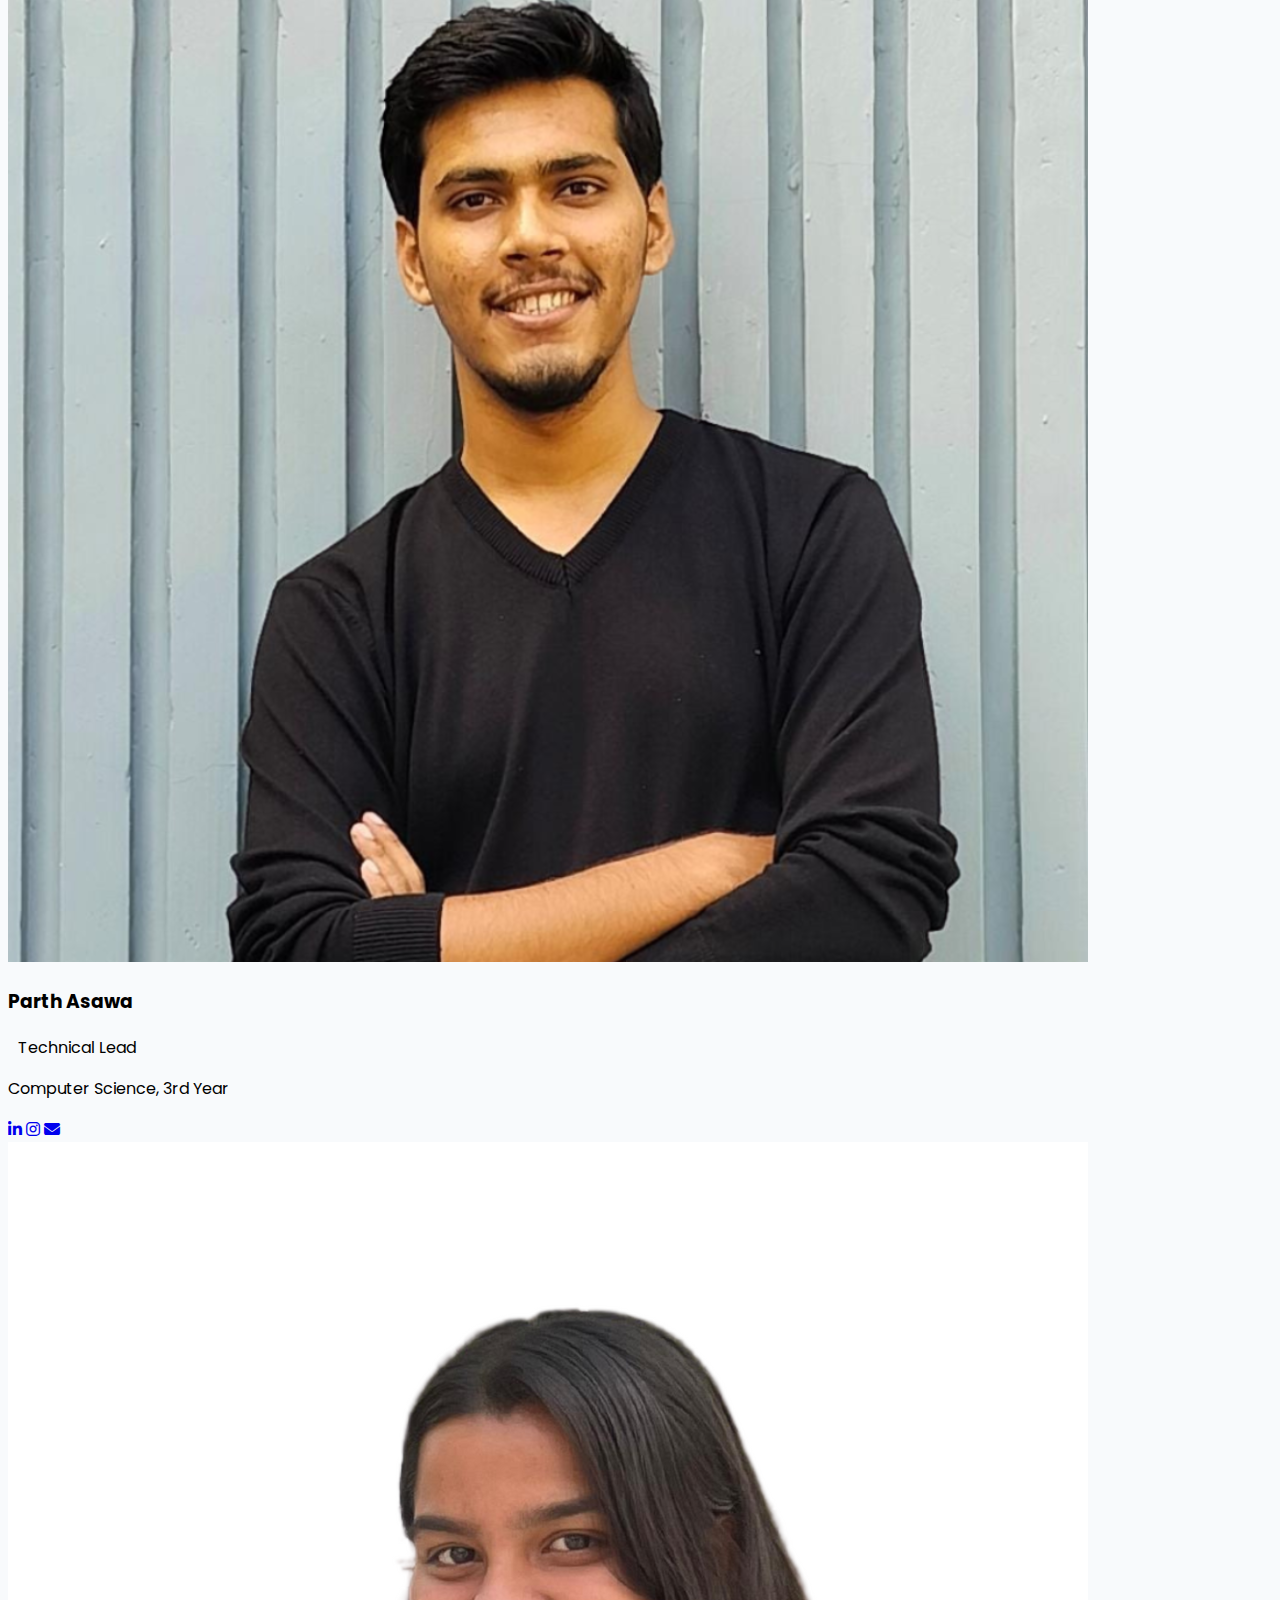
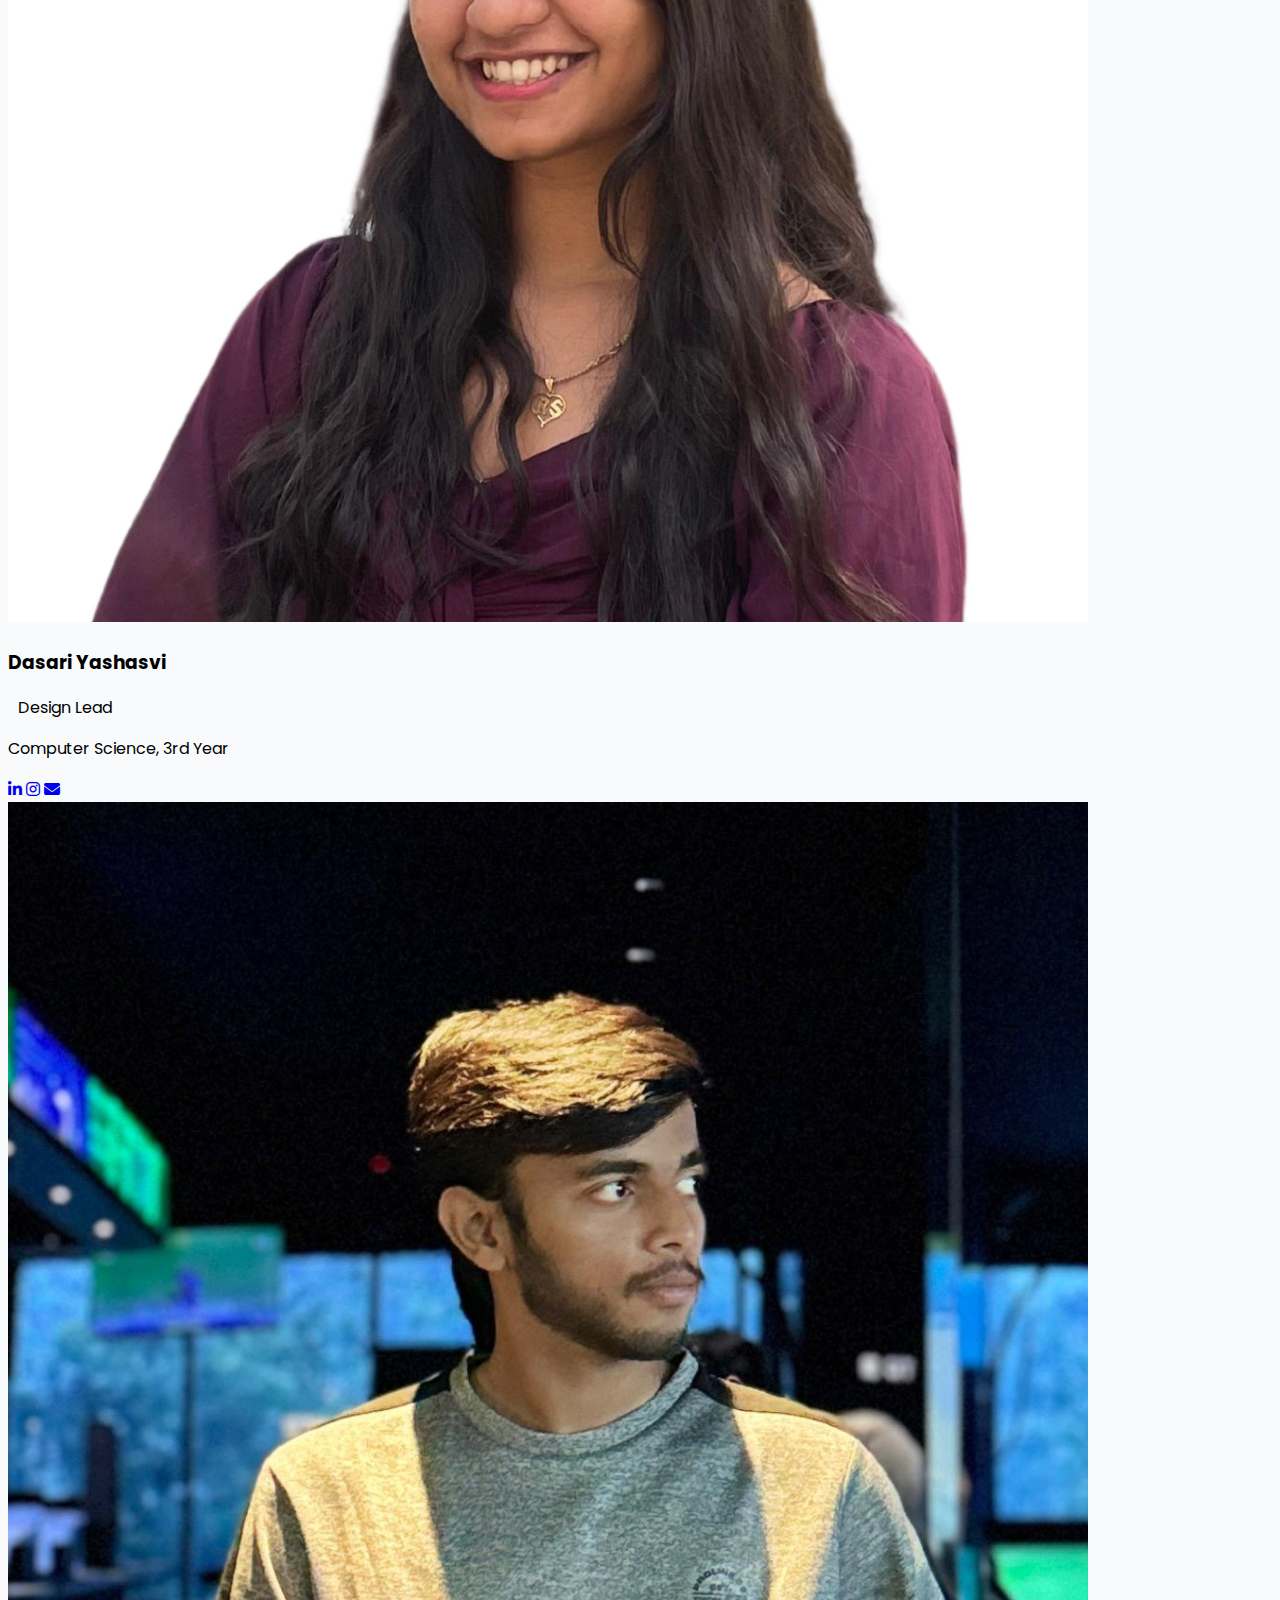
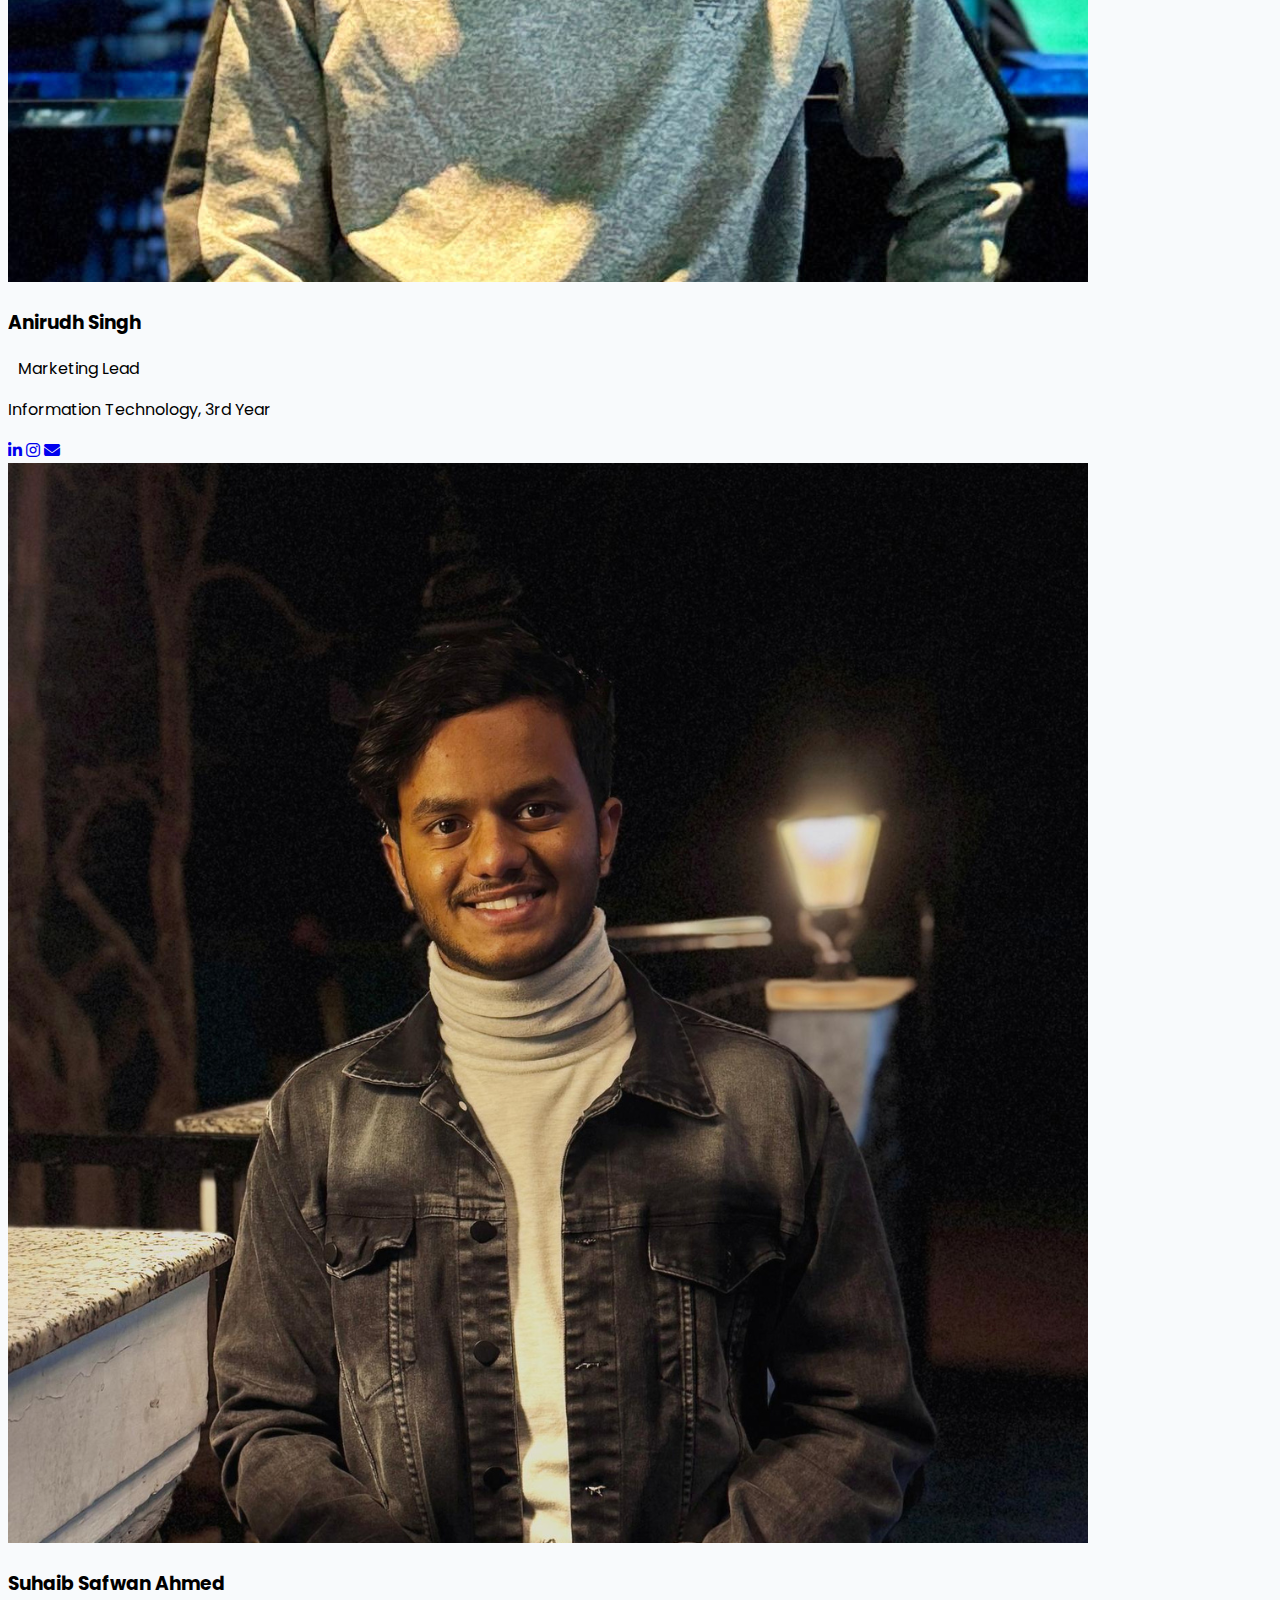
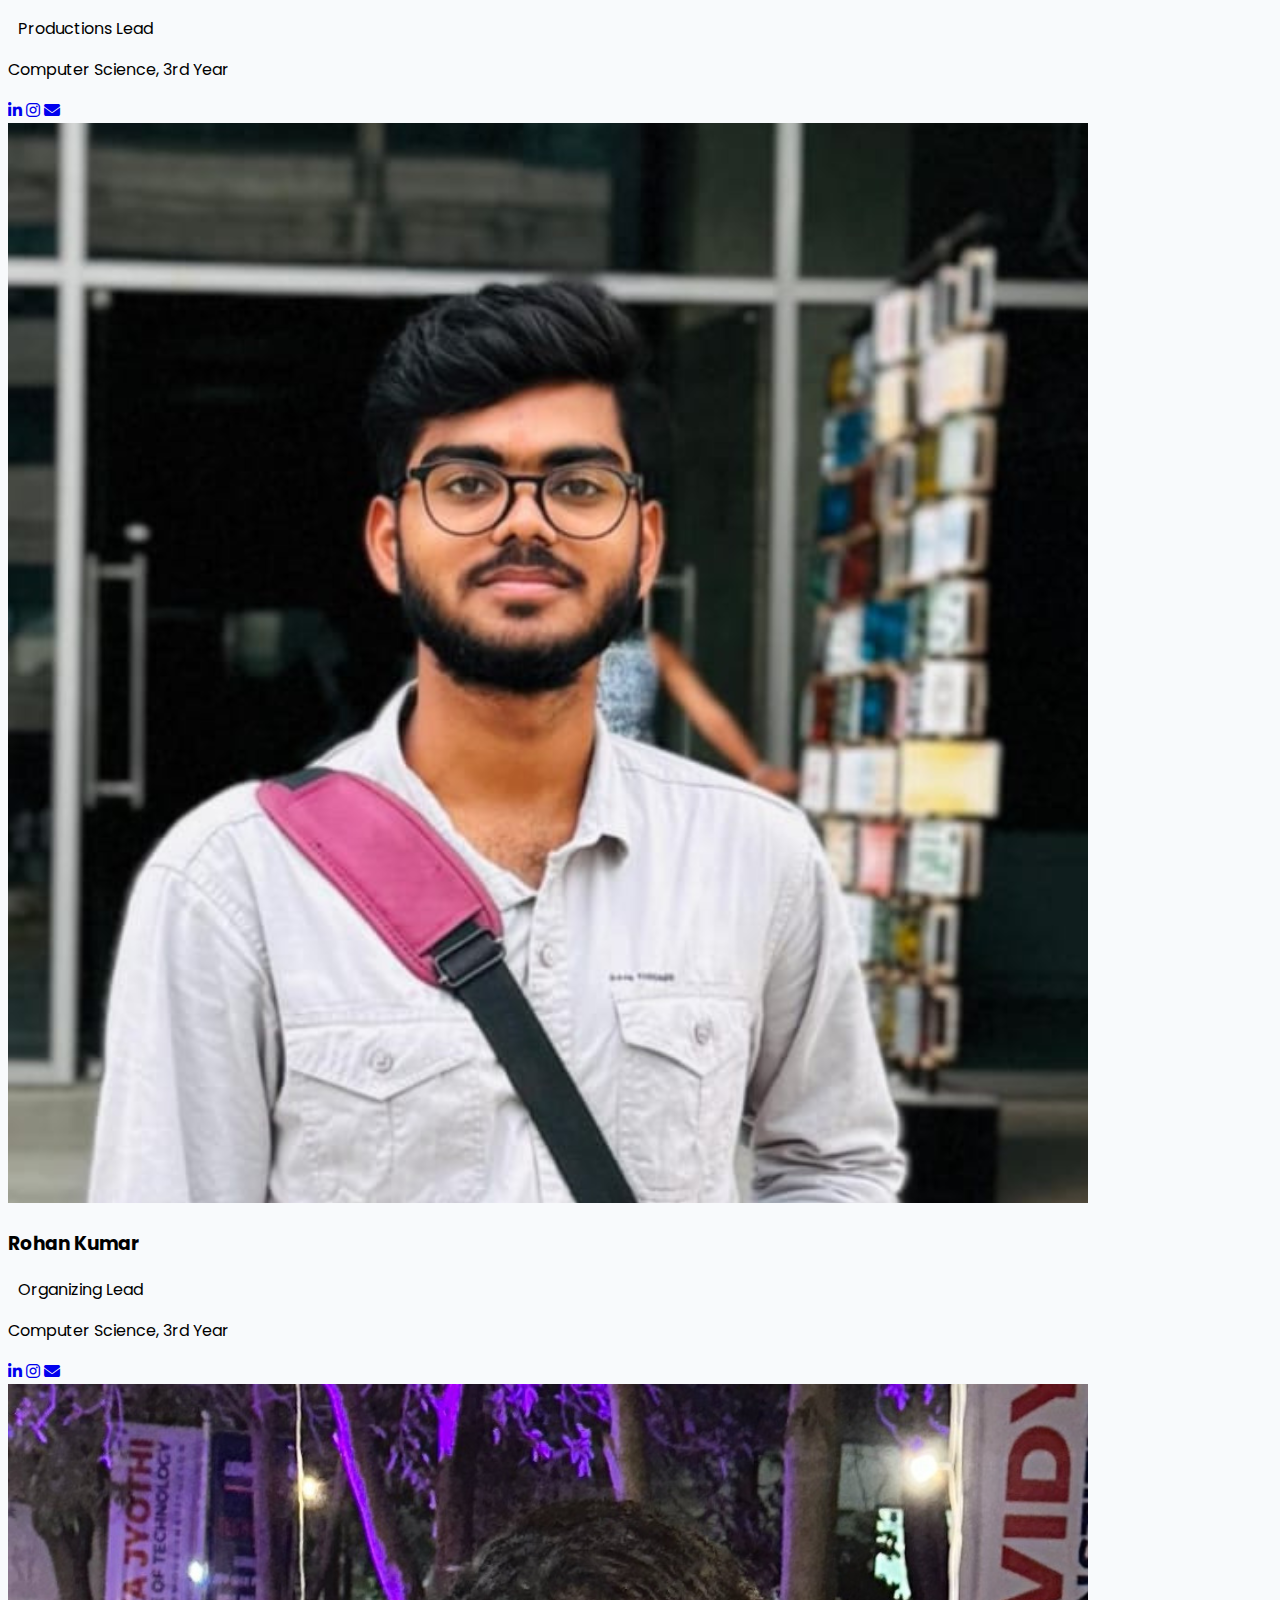
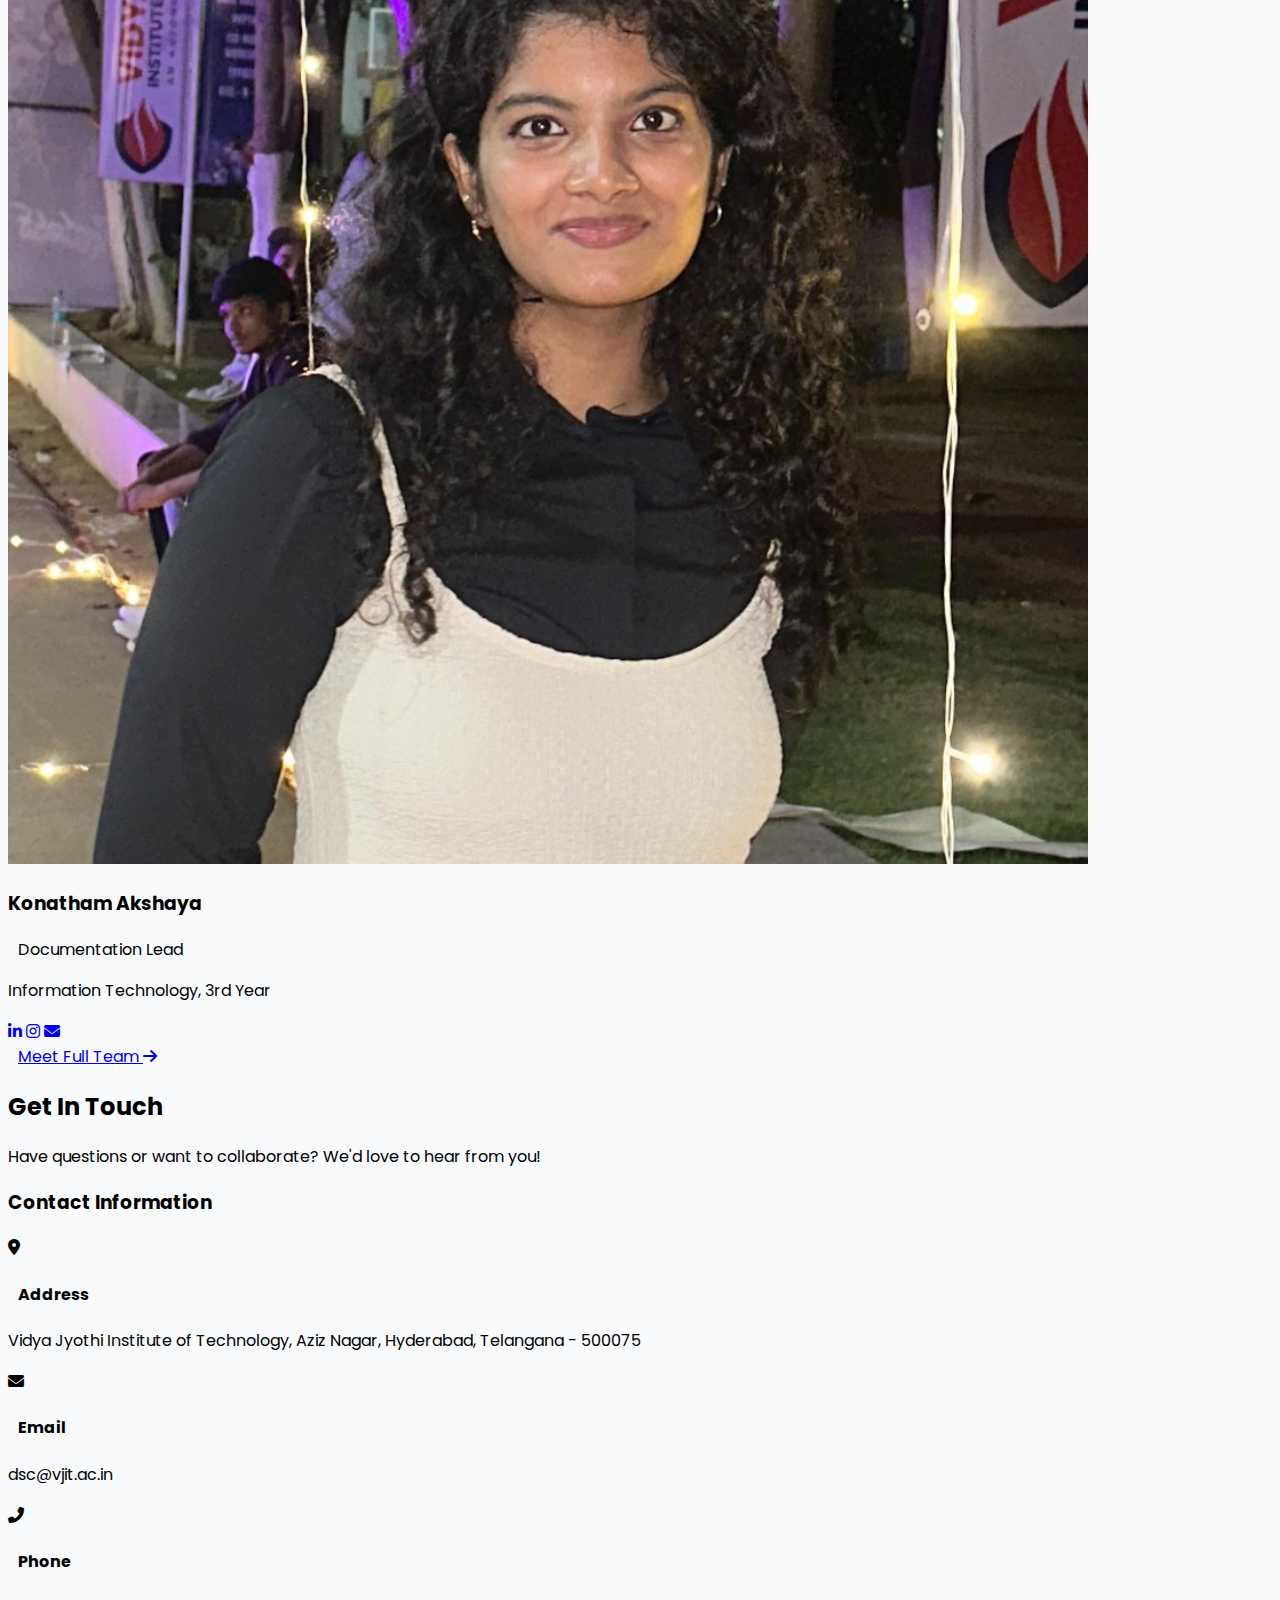
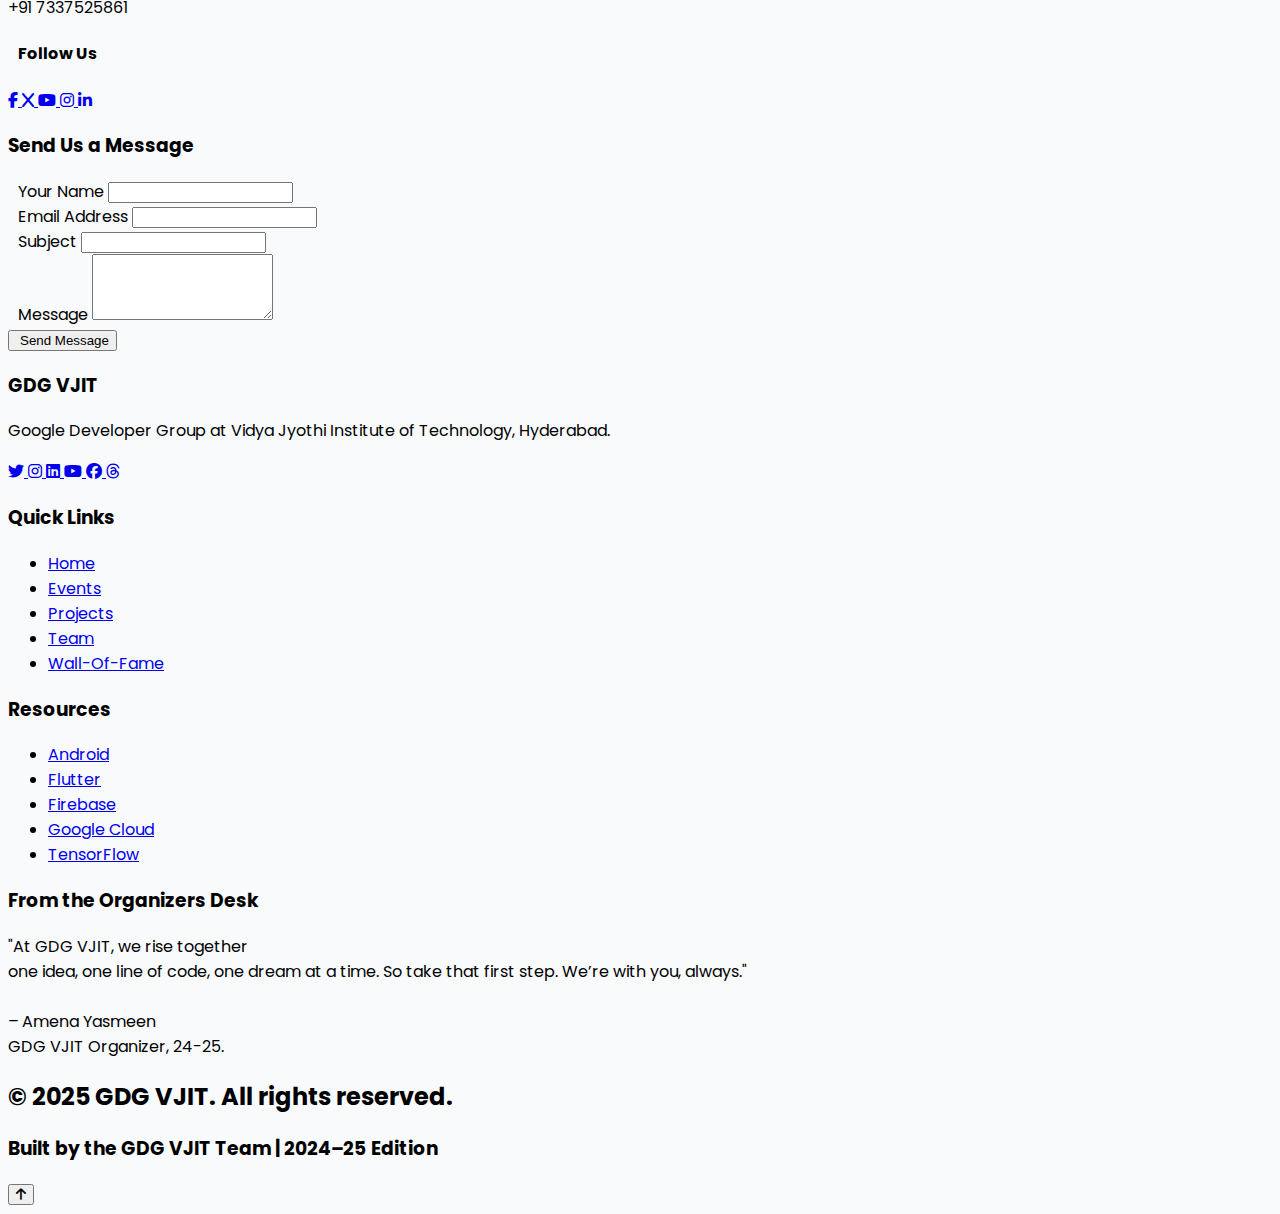
==== commit 270d8cd3: "The 3 Cards" ====
--- a/index.html
+++ b/index.html
@@ -53,7 +53,7 @@
                     </div>
                 </div> -->
             </div>
-            <div class="hidden md:grid grid-cols-1 md:grid-cols-3 gap-8 mt-20">
+            <div class="card-container mt-20">
                 <!-- Card 1 -->
                 <div class="floating-card bg-white/10 backdrop-blur-md p-6 rounded-xl border border-white/20 shadow-lg card-scale">
                     <div class="flex items-center mb-4">
@@ -64,7 +64,6 @@
                     </div>
                     <p class="text-white/80">Learn Android, Flutter and build cross-platform apps with our workshops.</p>
                 </div>
-            
                 <!-- Card 2 -->
                 <div class="floating-card bg-white/10 backdrop-blur-md p-6 rounded-xl border border-white/20 shadow-lg card-scale">
                     <div class="flex items-center mb-4">
@@ -75,7 +74,6 @@
                     </div>
                     <p class="text-white/80">Explore TensorFlow, ML models and AI applications with experts.</p>
                 </div>
-            
                 <!-- Card 3 -->
                 <div class="floating-card bg-white/10 backdrop-blur-md p-6 rounded-xl border border-white/20 shadow-lg card-scale">
                     <div class="flex items-center mb-4">
@@ -86,14 +84,14 @@
                     </div>
                     <p class="text-white/80">Master Google Cloud Platform and Firebase for scalable applications.</p>
                 </div>
-            </div>            
+            </div>
         </div>
     </section>
 
     <!-- About Section with Interactive Tabs -->
     <section id="about" class="py-20 lg:px-20 bg-white">
         <div class="max-w-7xl mx-auto px-4 sm:px-6 lg:px-8">
-            <div class="text-center mb-16">
+            <div class="text-center mb-16 mt-20">
                 <h2 class="text-4xl font-bold text-gray-900 mb-4">What does GDG VJIT do?</h2>
                 <div class="w-20 h-1 bg-blue-600 mx-auto mb-6"></div>
                 <p class="text-xl text-gray-600 max-w-3xl mx-auto">We're more than just a tech community - we're a family of passionate developers.</p>
--- a/css/index.css
+++ b/css/index.css
@@ -249,4 +249,17 @@
 #carousel-dots span.bg-blue-600 {
     background-color: #3b82f6; /* Ensure blue is prominent */
     transform: scale(1.2); /* Optional: Slightly enlarge active dot */
+}
+
+.card-container {
+    display: none; /* Hidden by default for mobile and tablet */
+    margin-top: 5rem; /* Matches Tailwind's mt-20 */
+}
+
+@media (min-width: 1024px) {
+    .card-container {
+        display: grid; /* Show as grid on laptops and larger */
+        grid-template-columns: repeat(3, 1fr); /* Three equal columns */
+        gap: 2rem; /* Matches Tailwind's gap-8 (2rem) */
+    }
 }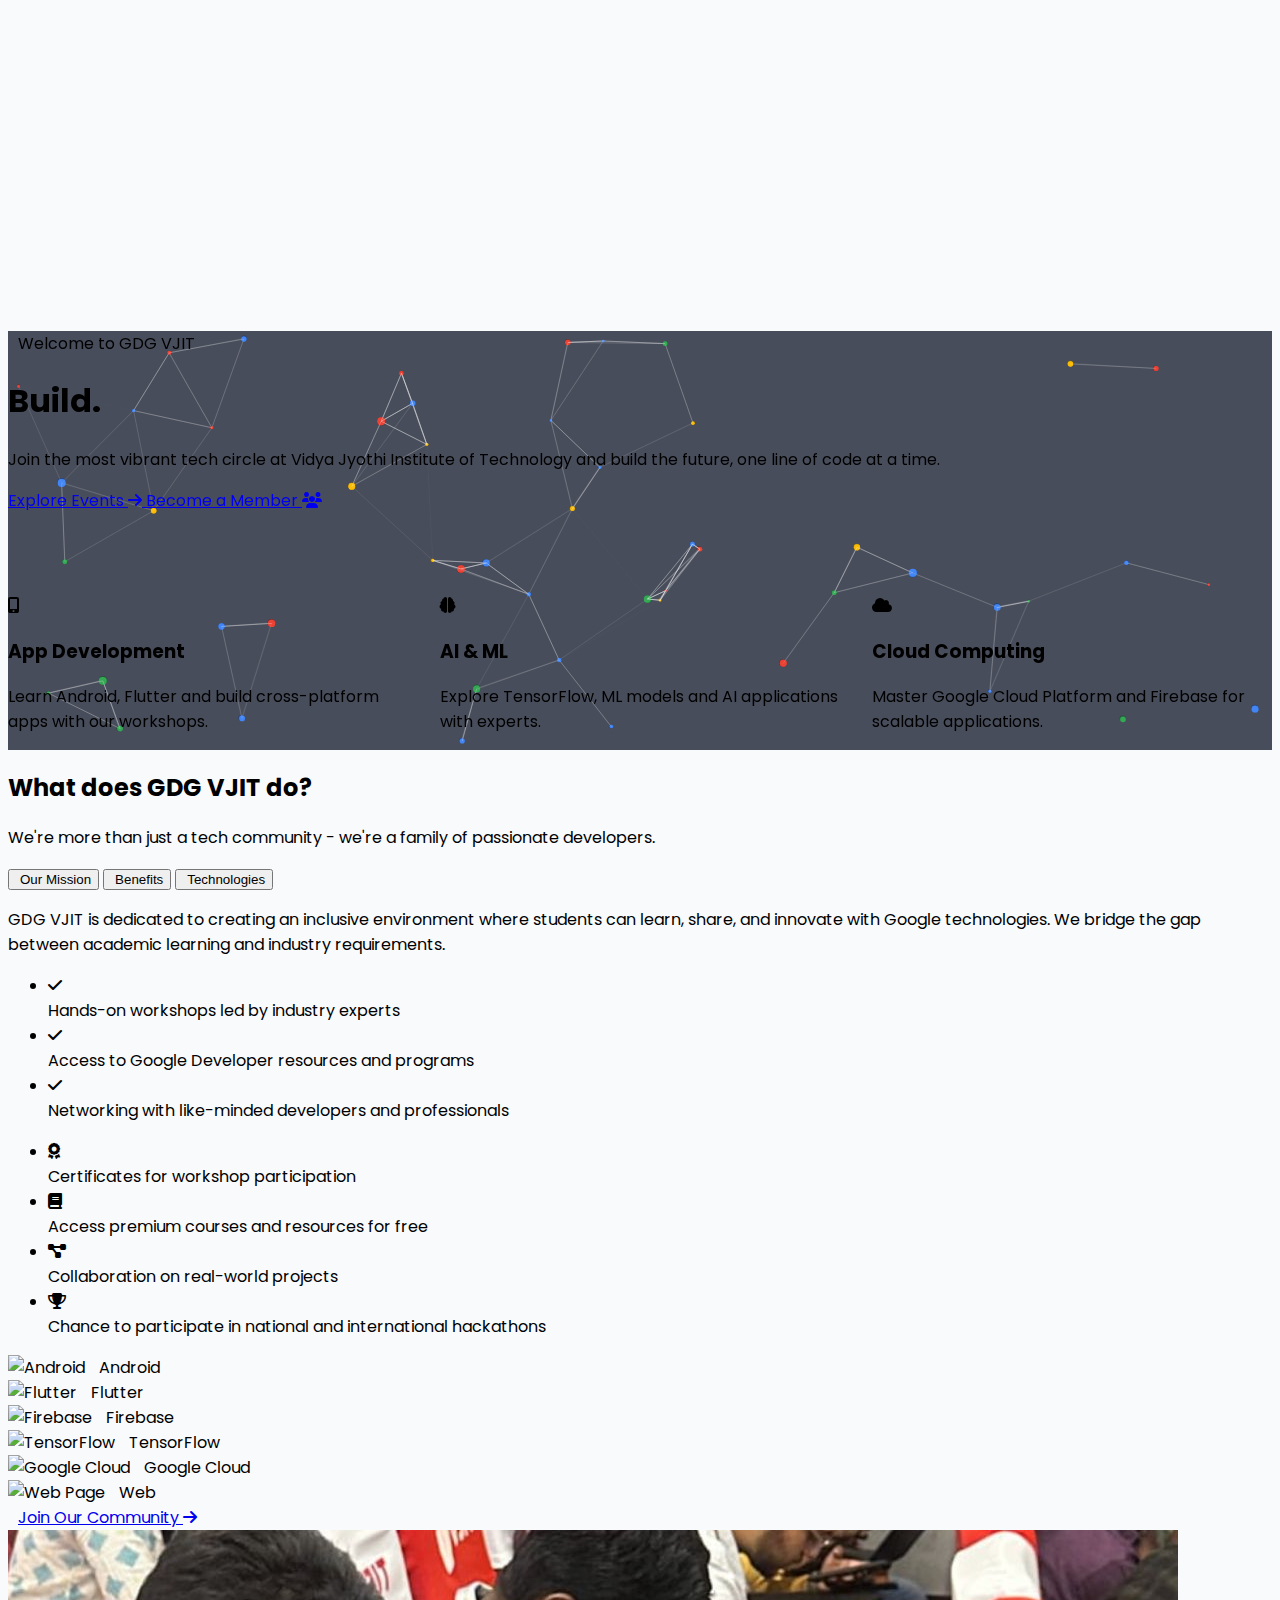
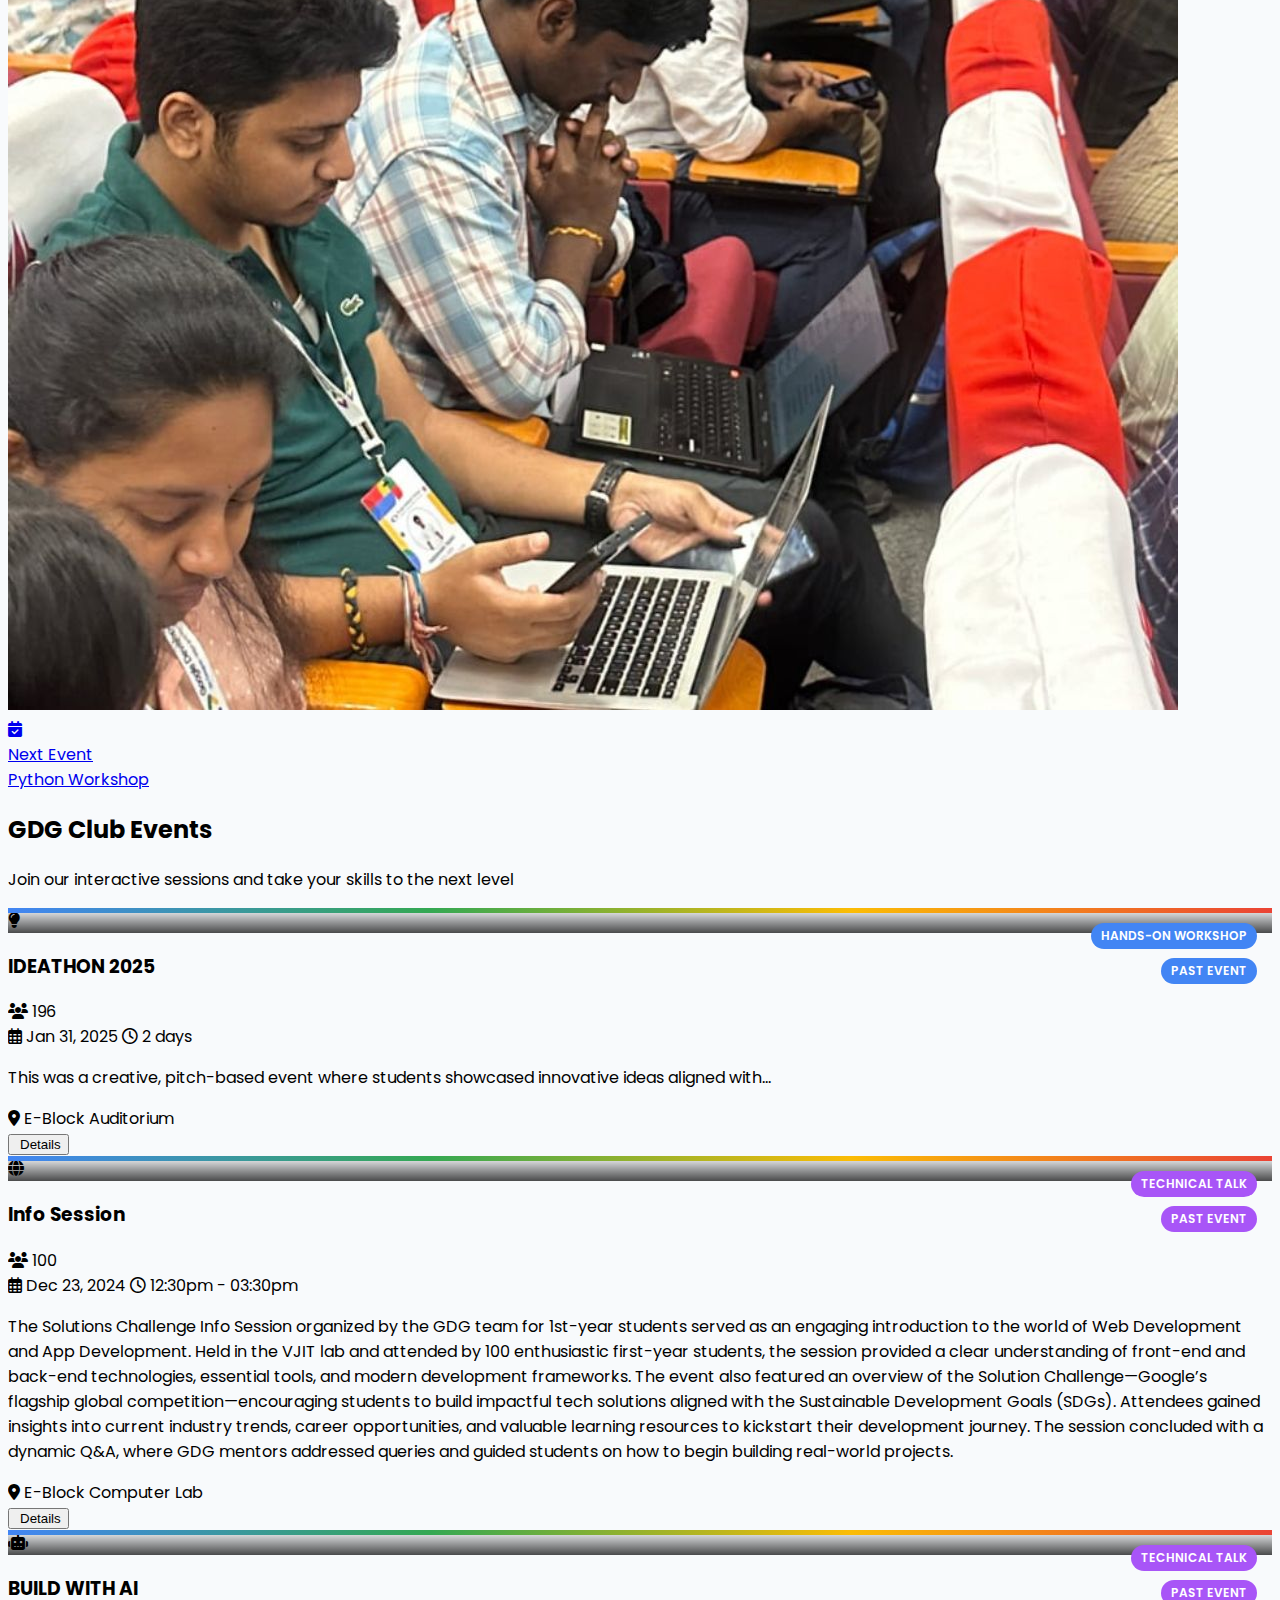
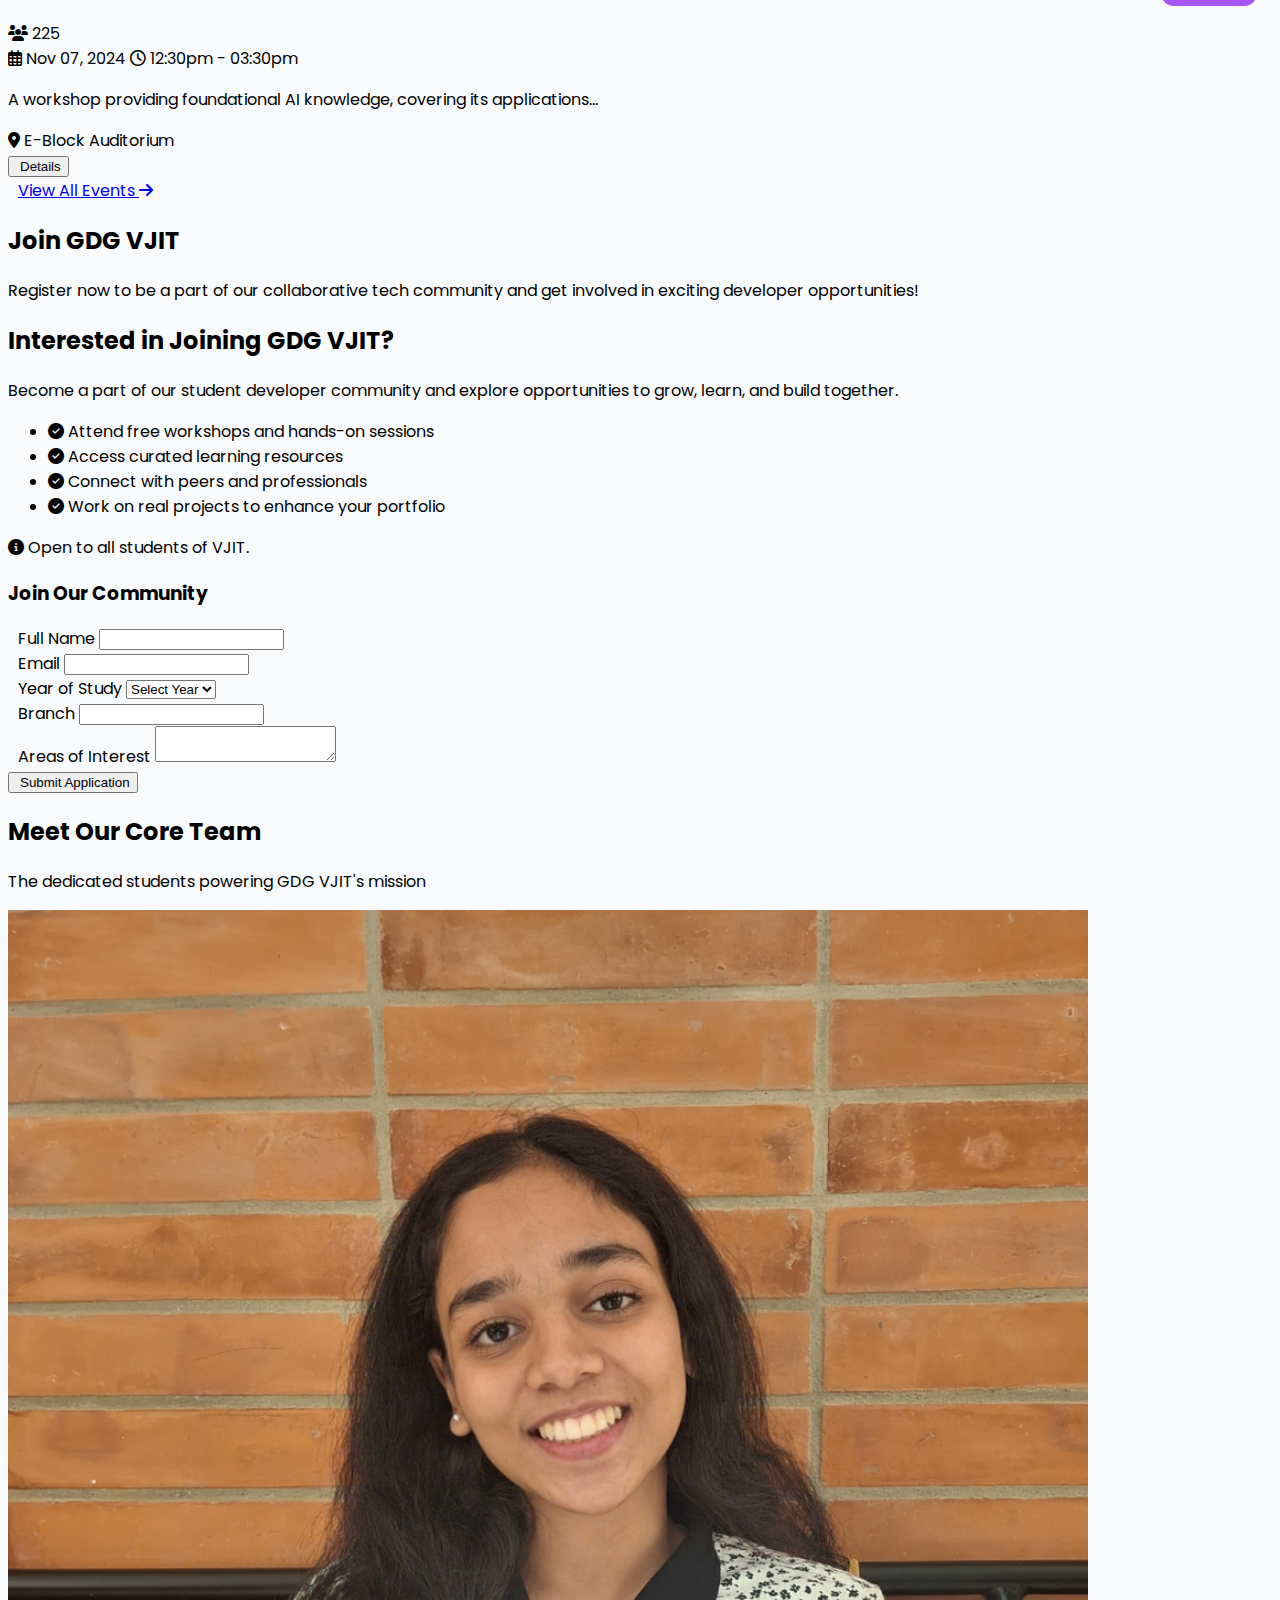
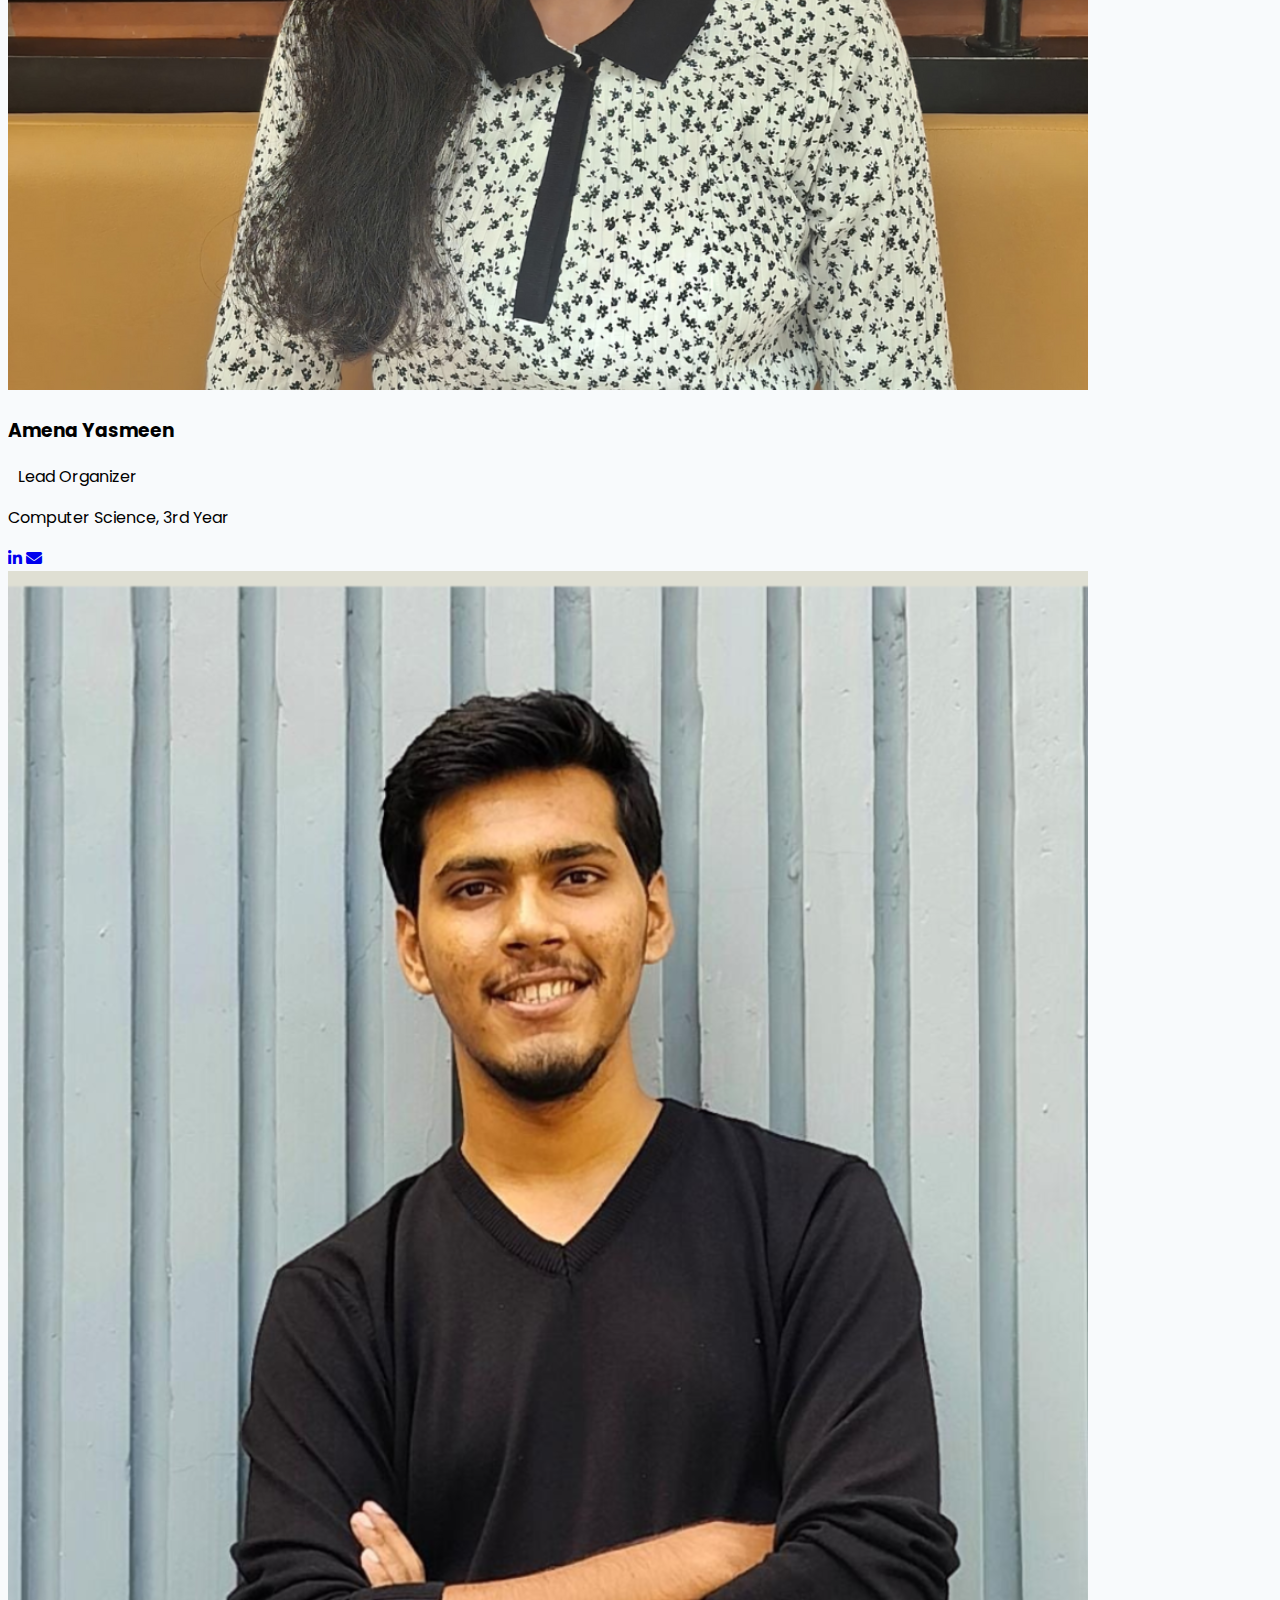
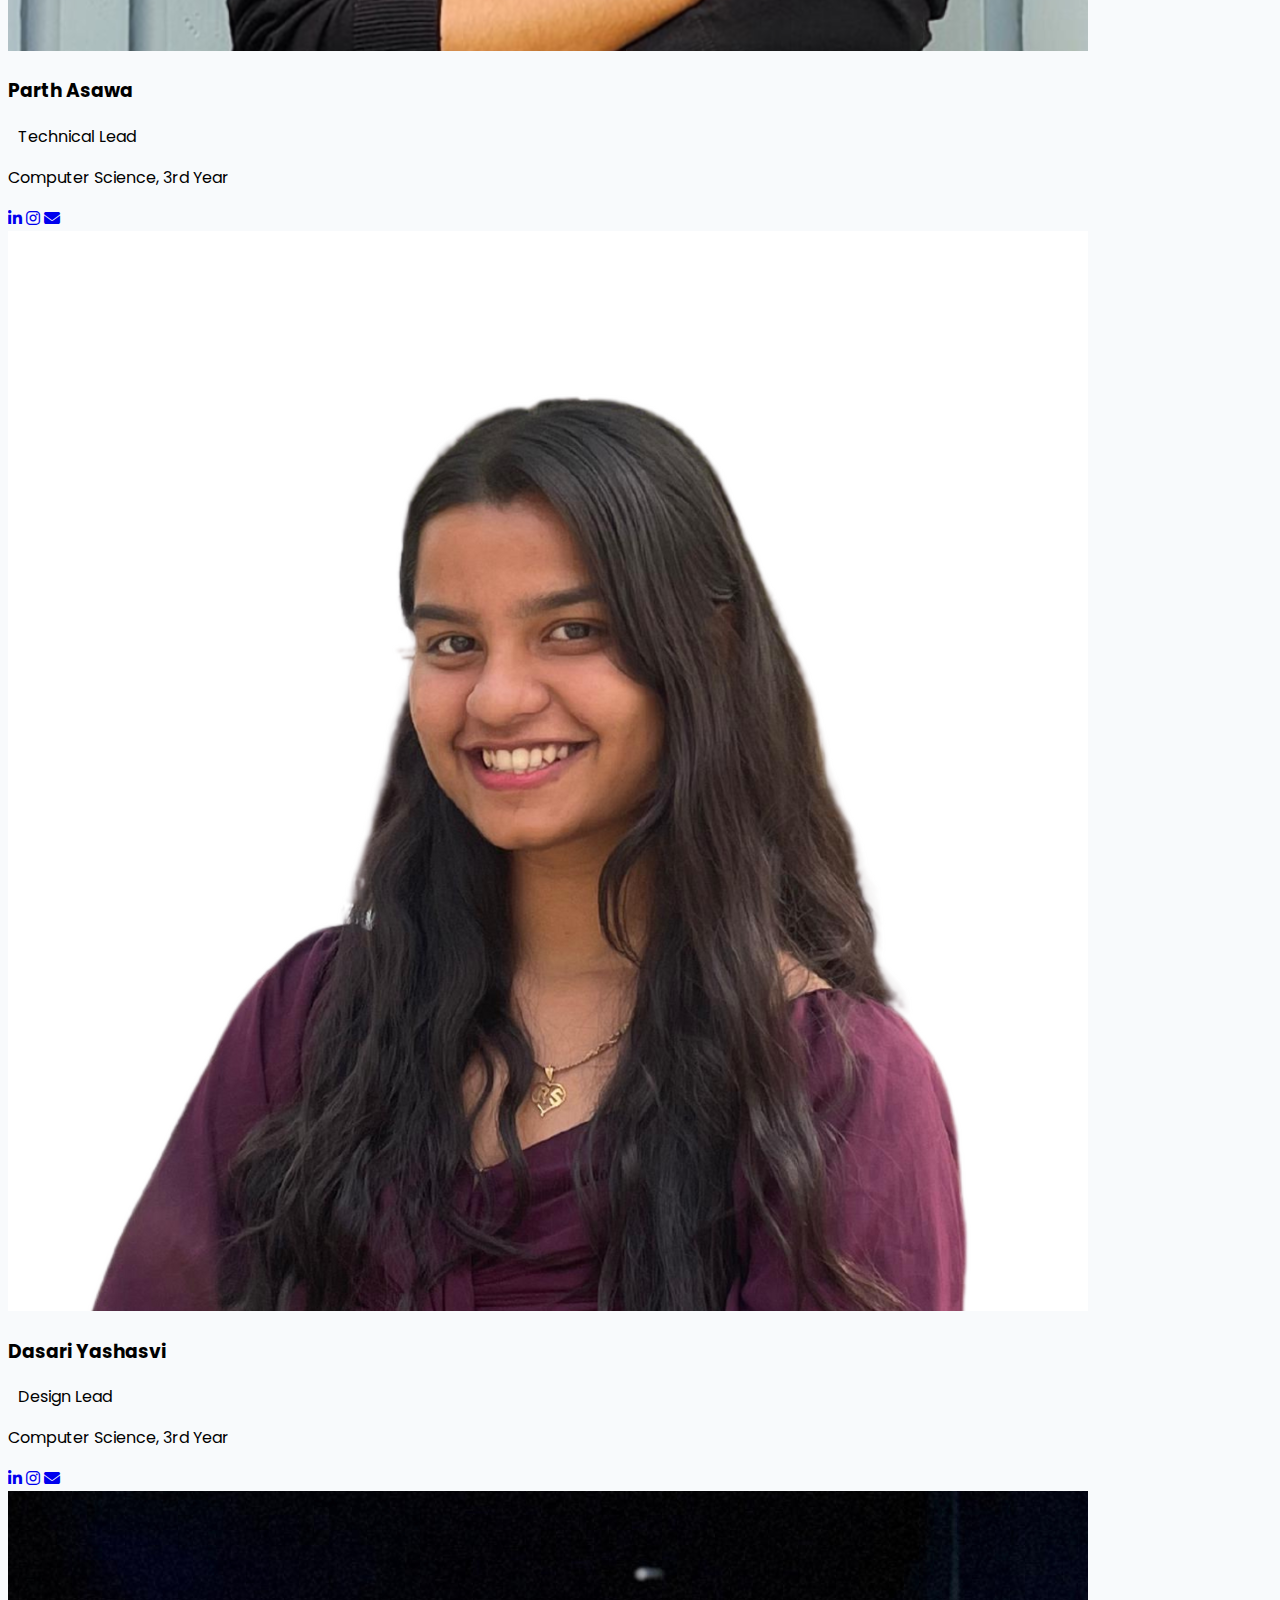
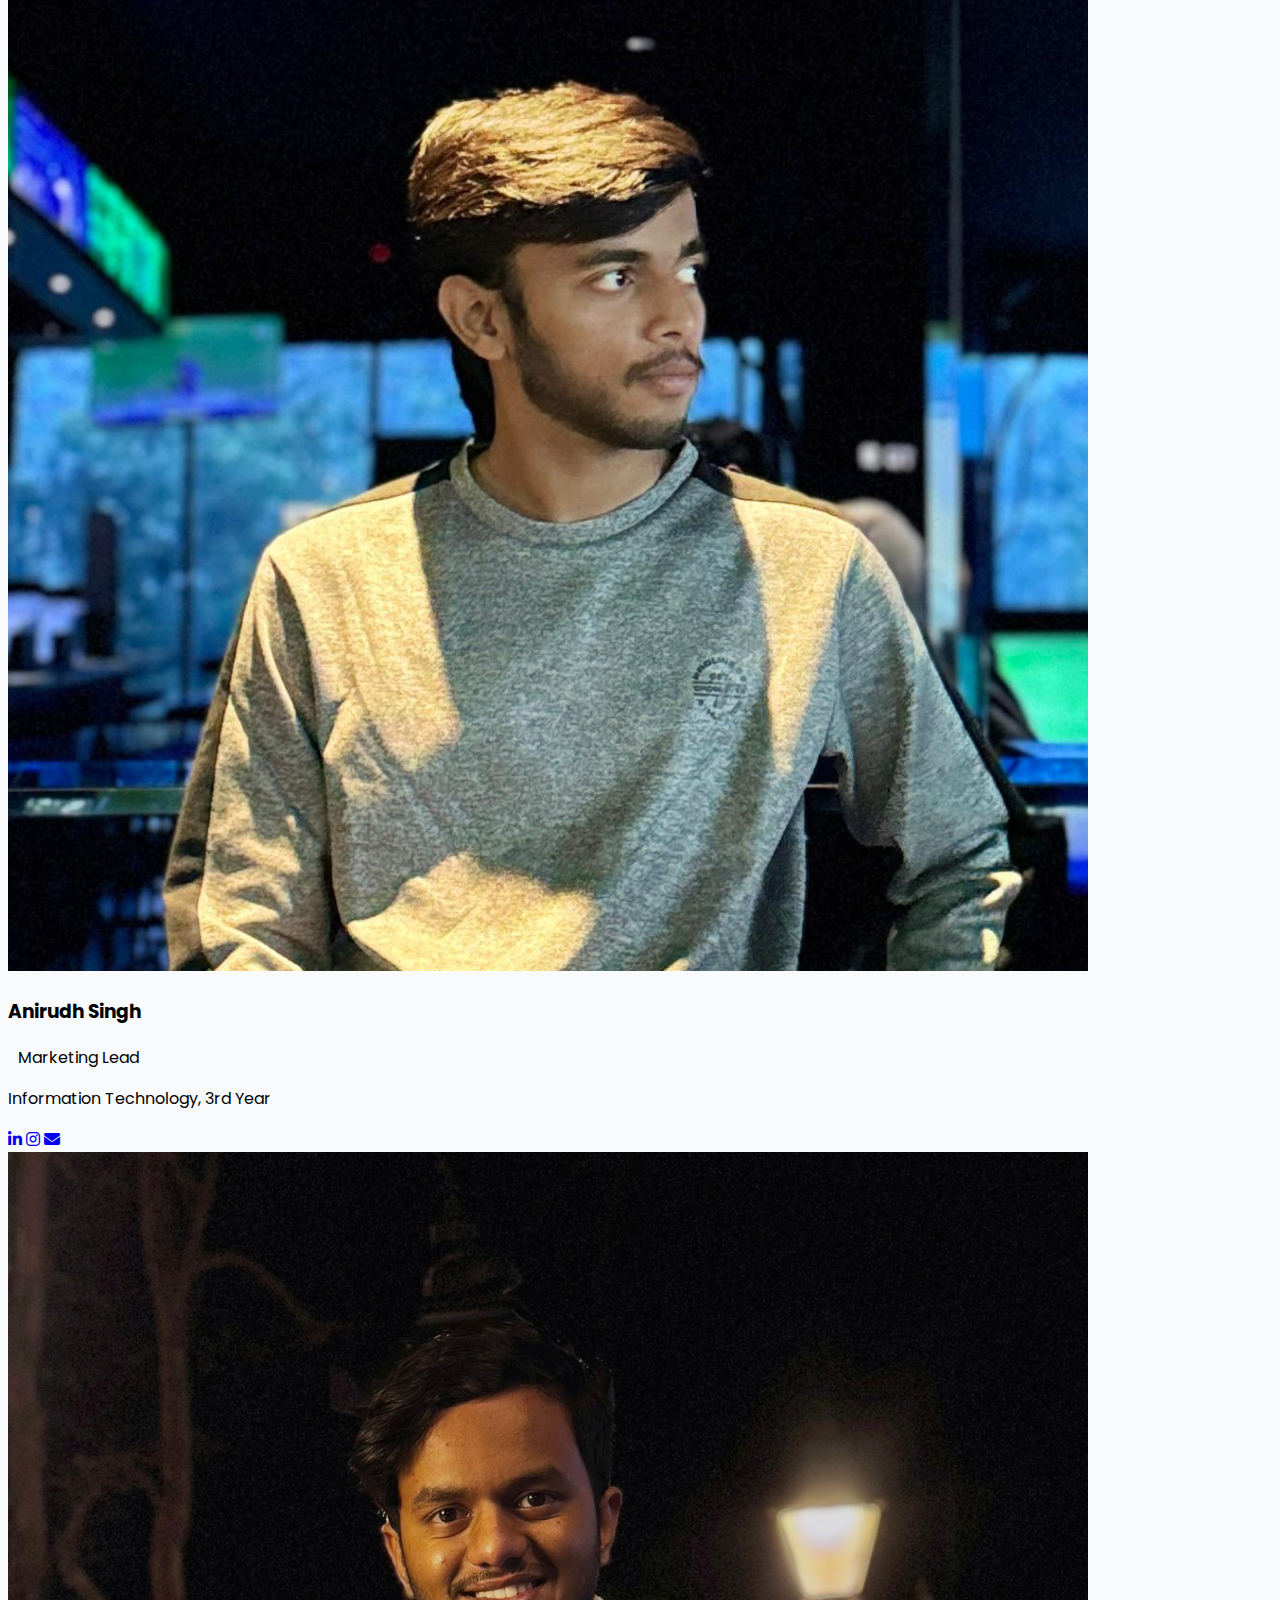
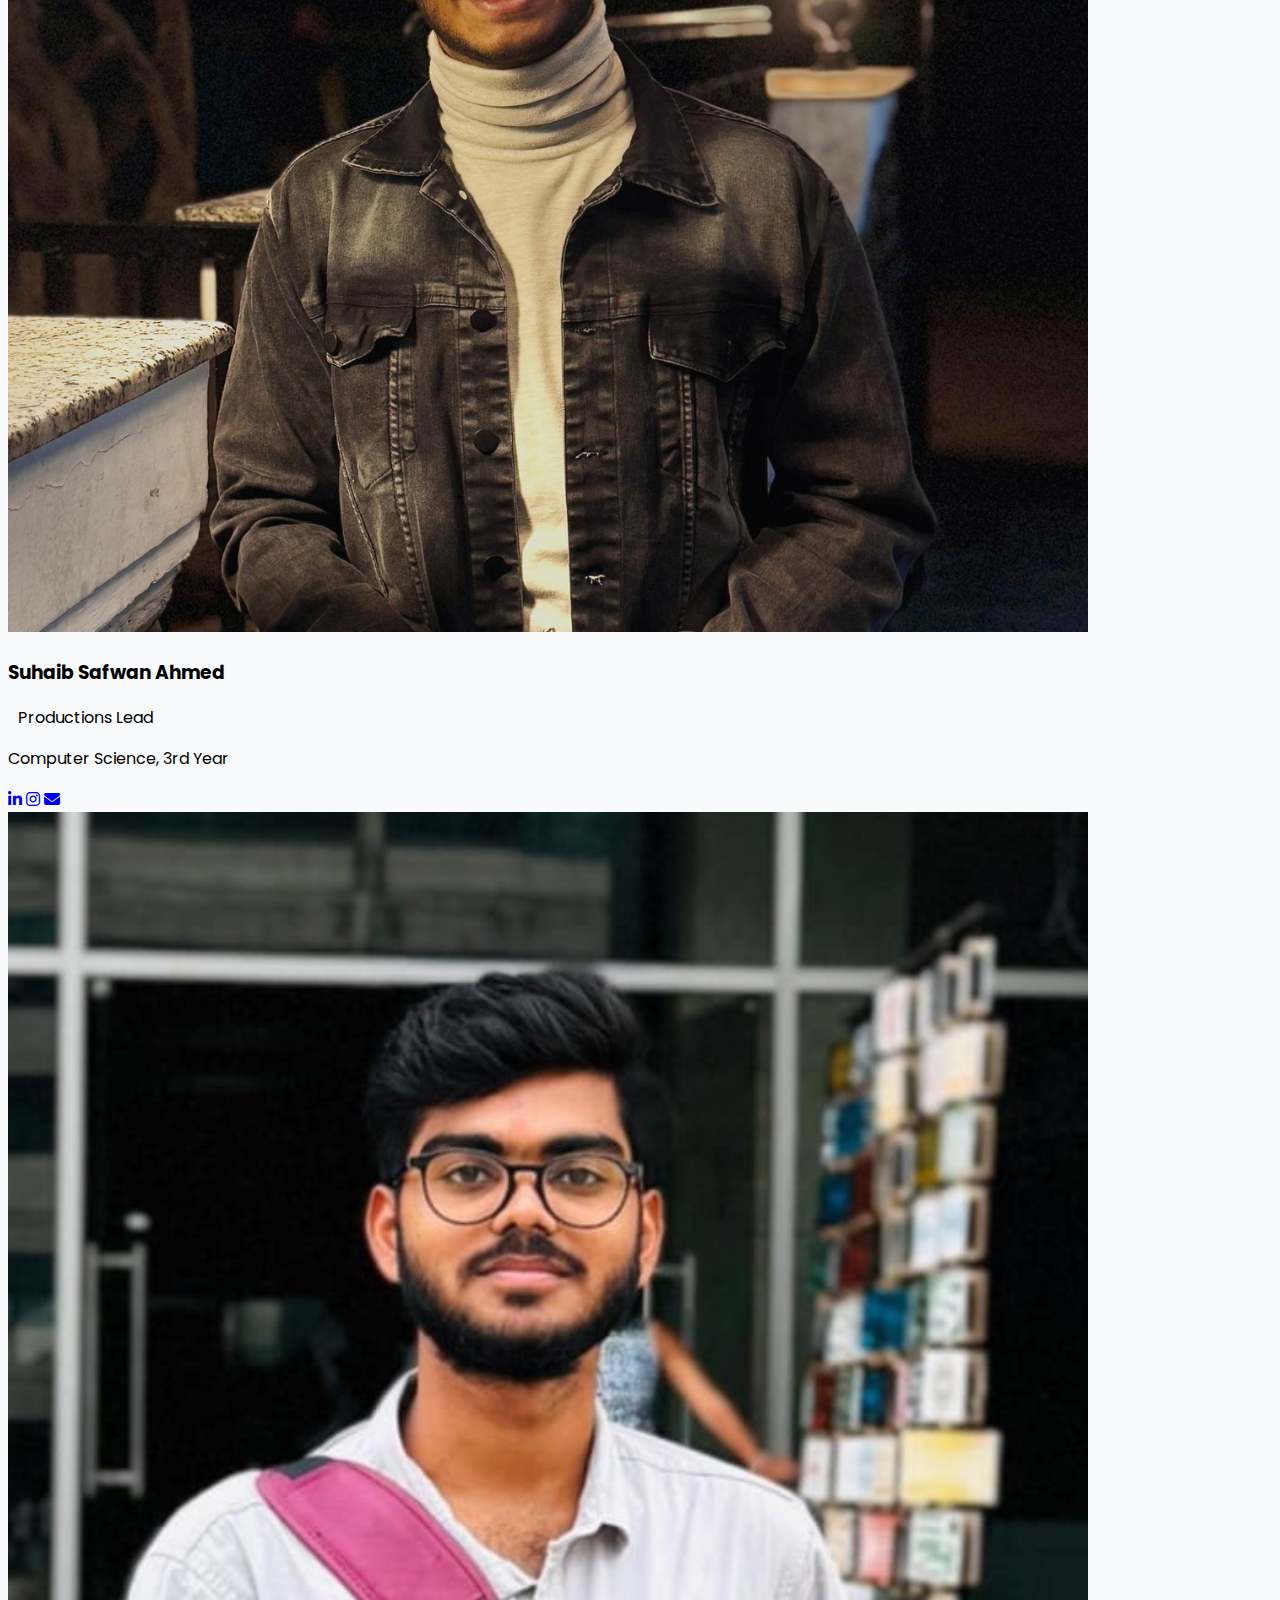
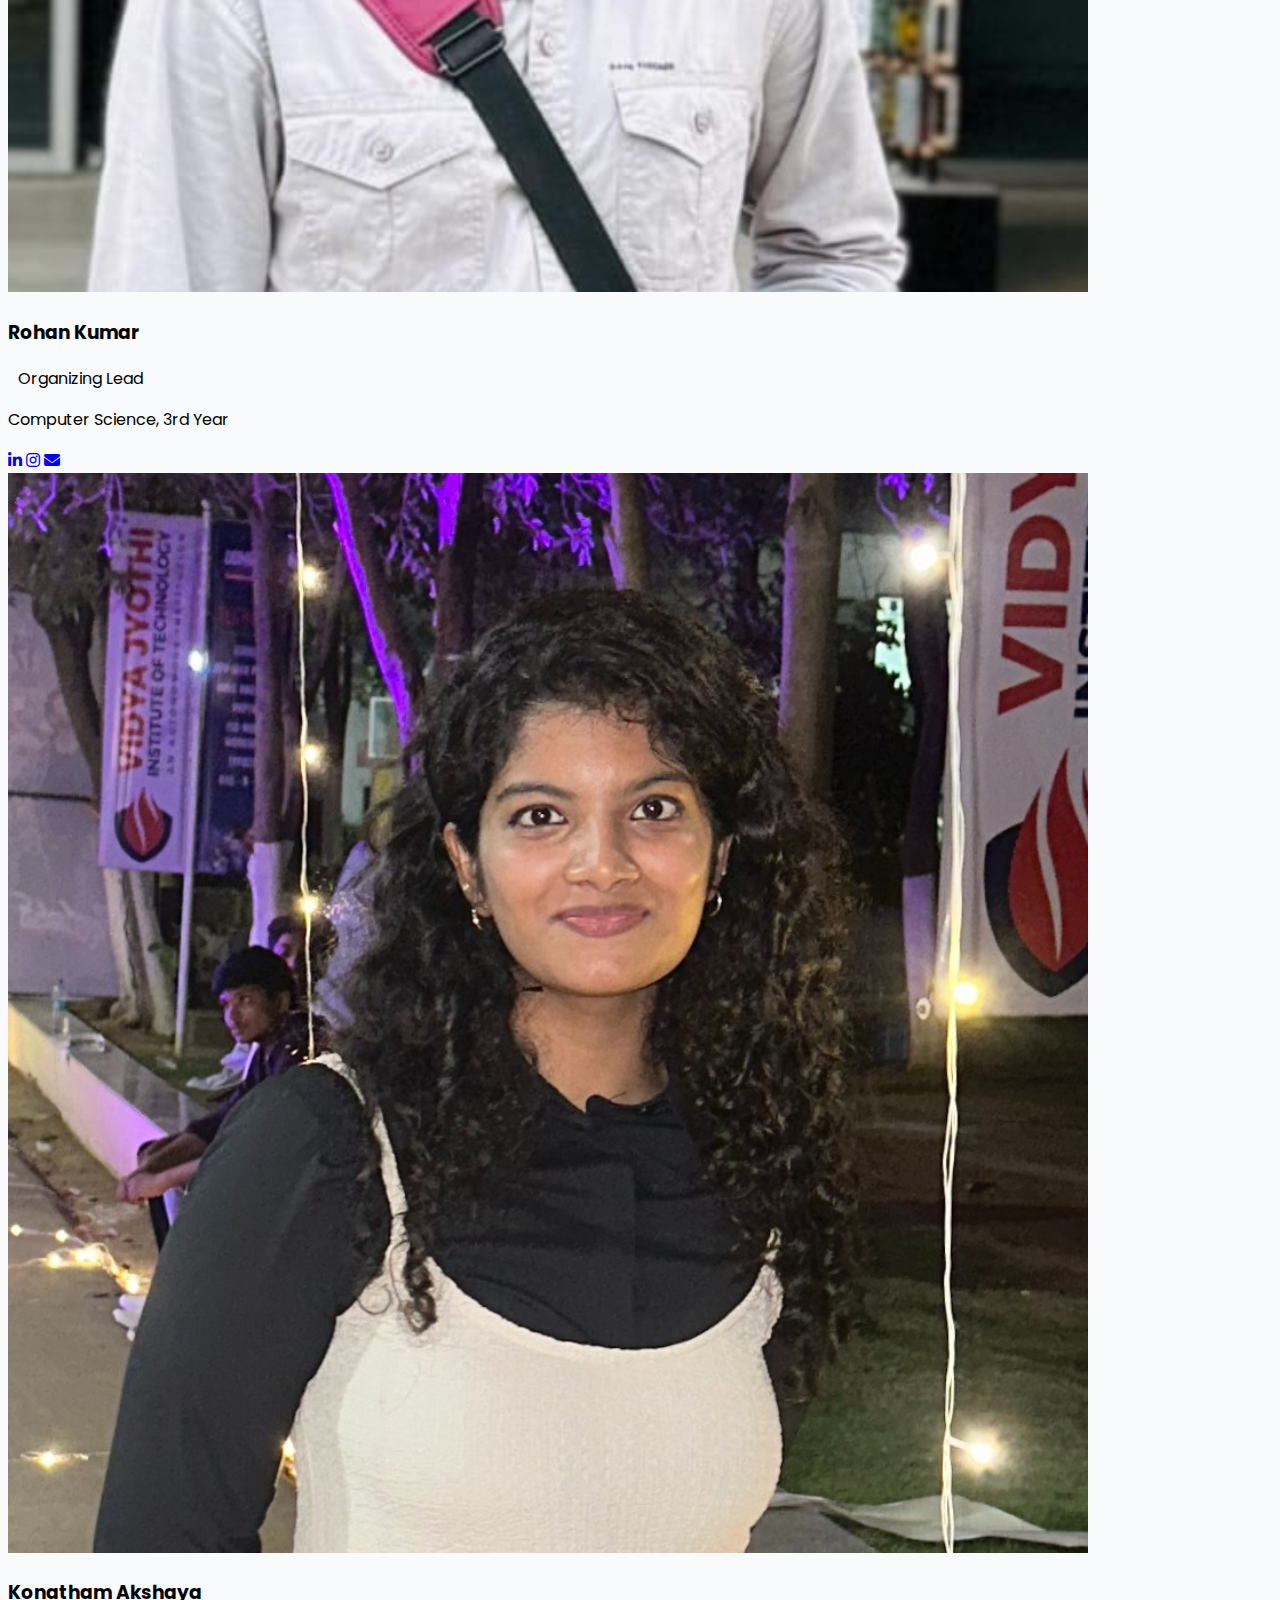
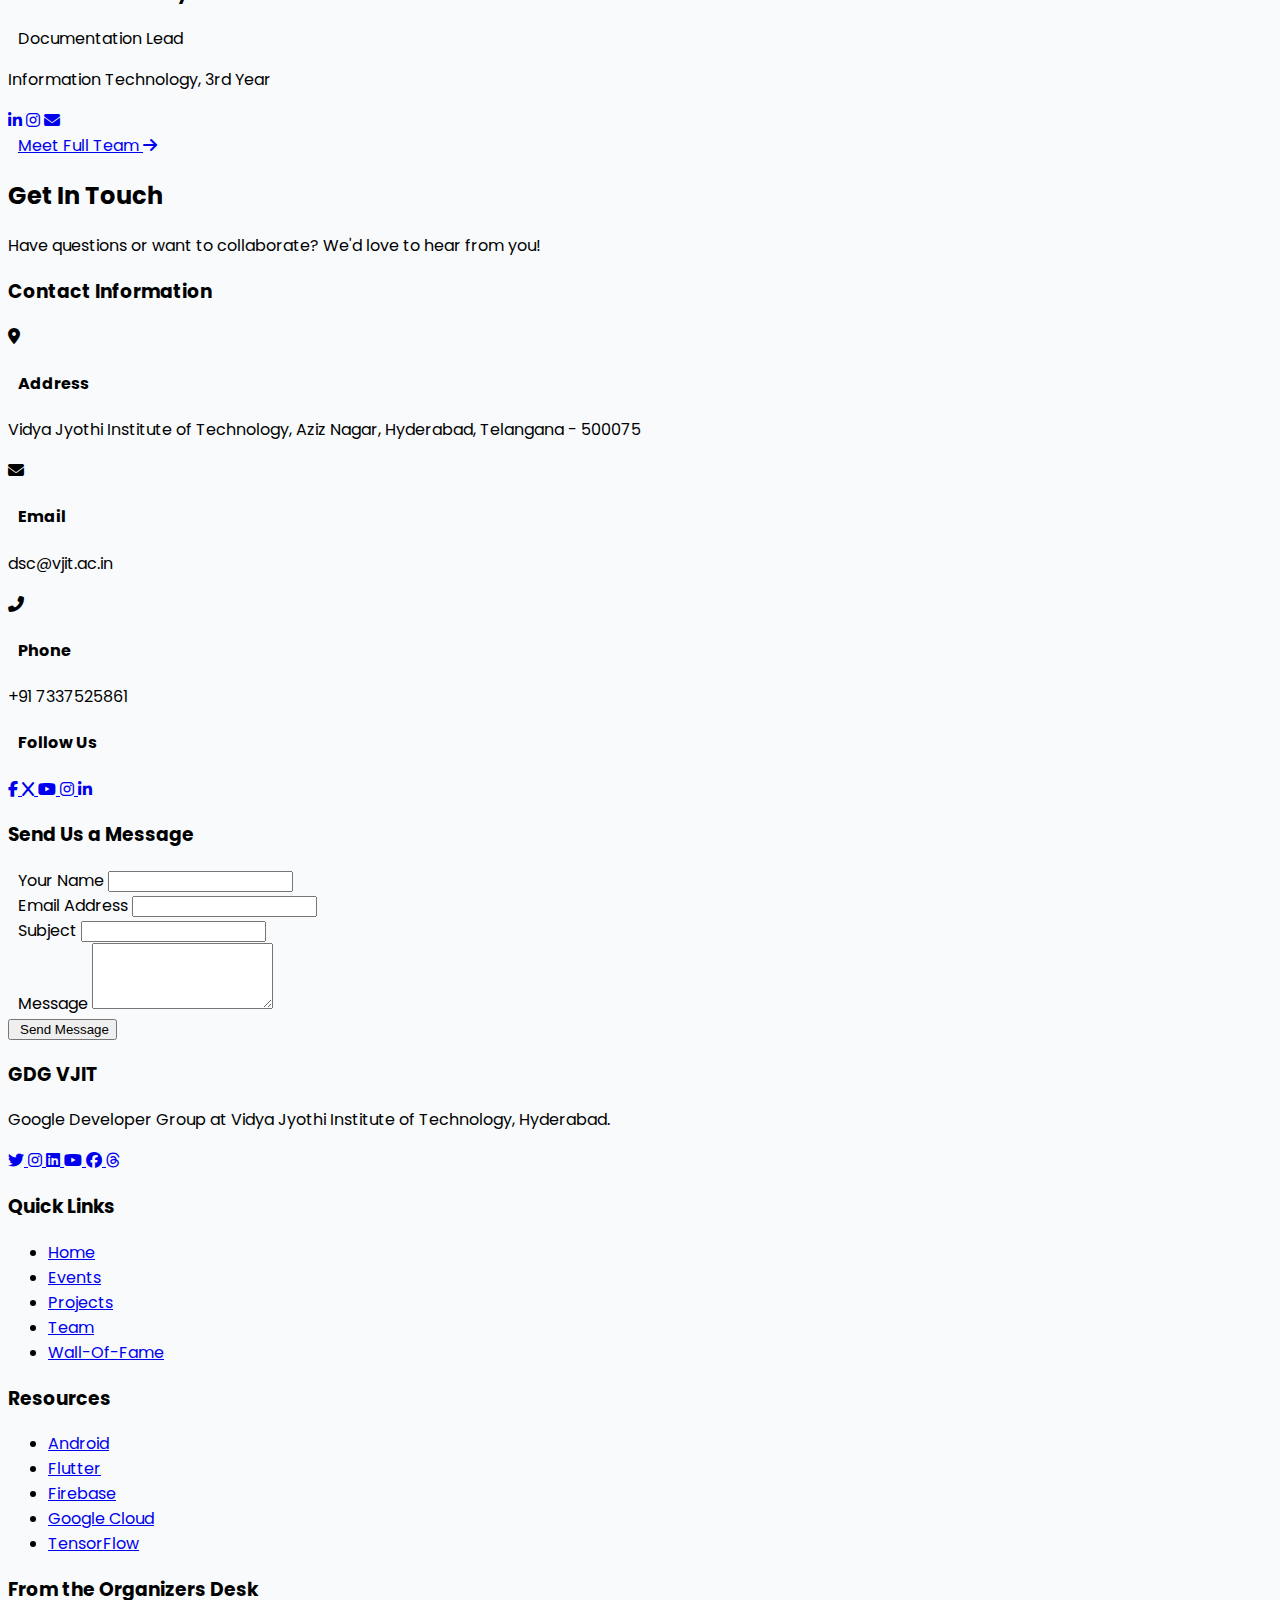
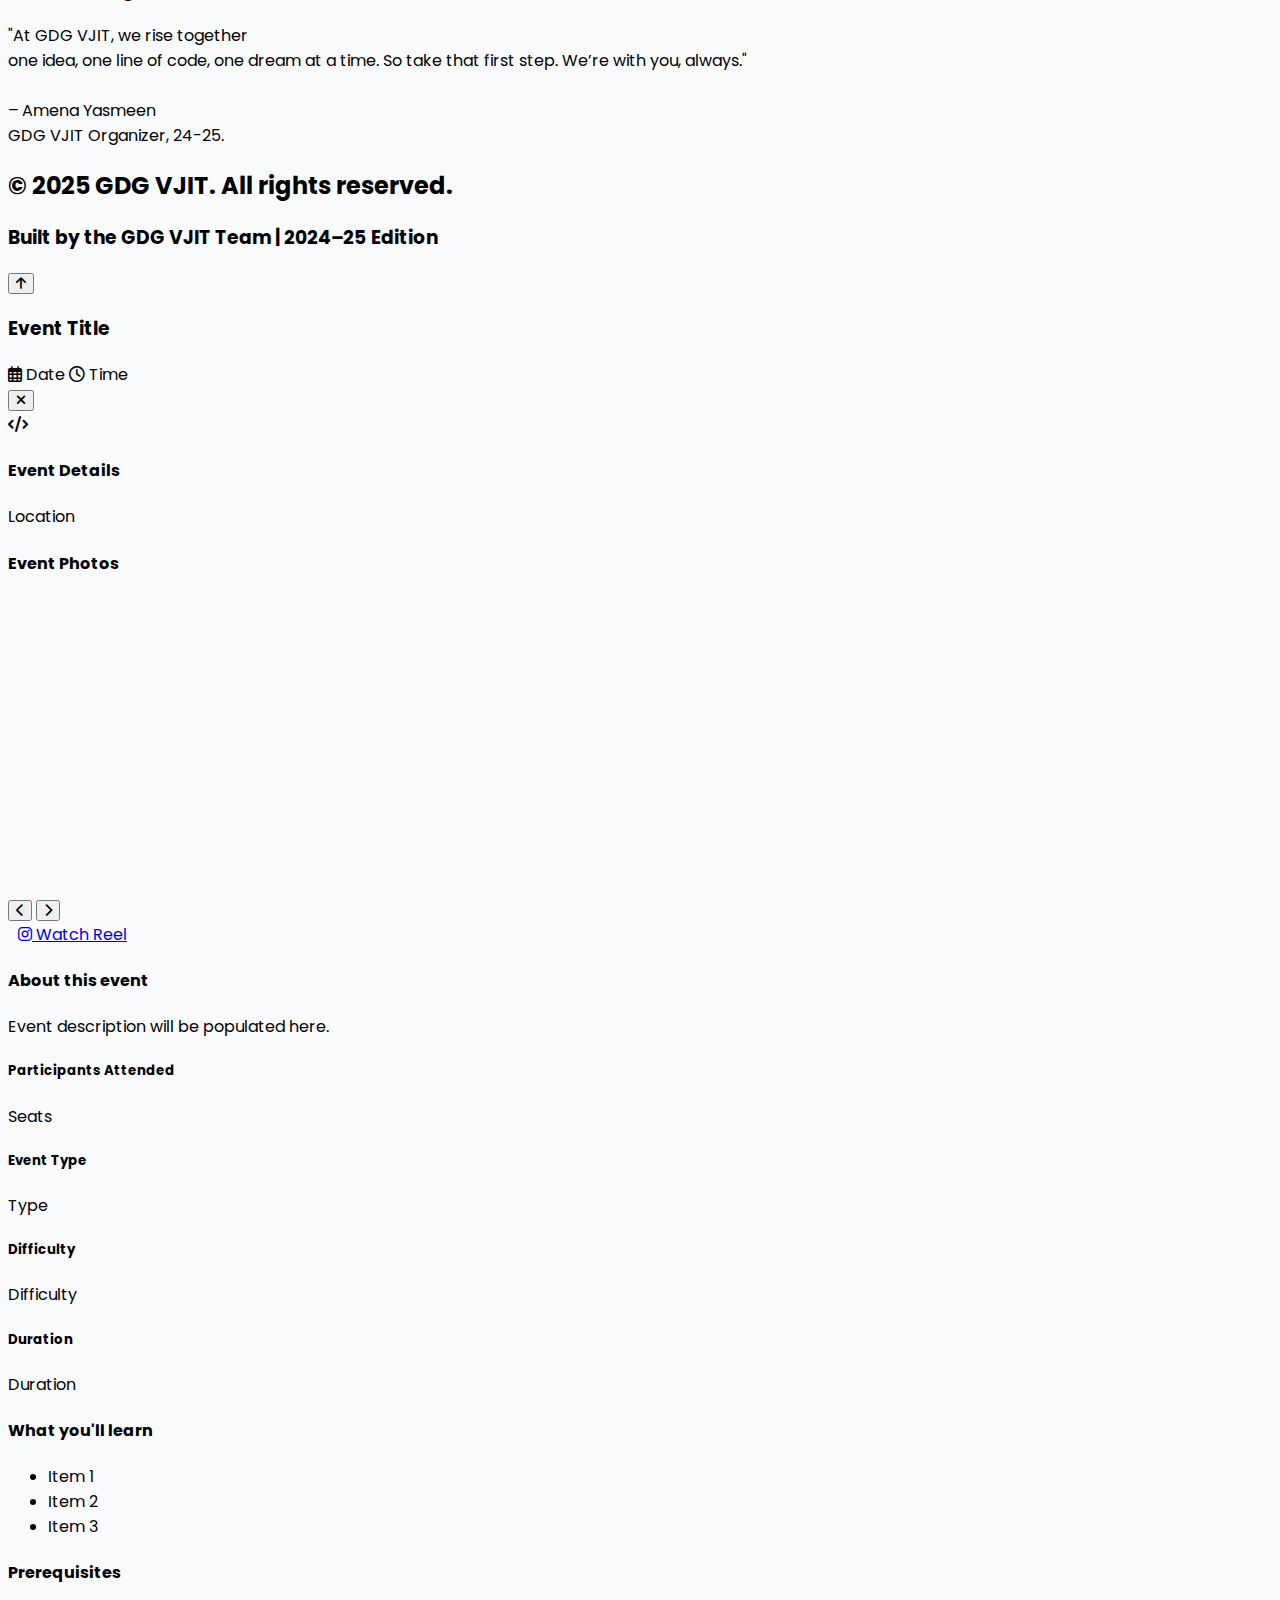
==== commit 2e2c1c8a: "Navbar" ====
--- a/index.html
+++ b/index.html
@@ -14,7 +14,47 @@
 </head>
 <body class="bg-gray-50">
     <!--Header-->
-    <div id="header-placeholder"></div>
+   <!-- NAVBAR -->
+  <header class="header fade-in fixed top-0 left-0 right-0 z-30 bg-white shadow-md">
+    <nav class="max-w-7xl mx-auto flex items-center justify-between px-4 py-4">
+      
+      <!-- Logo -->
+      <a href="/" class="flex items-center space-x-2">
+        <img src="assets/gdg_logo.png" alt="GDG" class="w-30 h-10" />
+      </a>
+
+      <!-- Desktop Nav -->
+      <ul class="nav-links hidden md:flex items-center space-x-6 font-medium text-gray-700">
+        <li class="nav-item"><a href="/" class="nav-link pb-1">Home</a></li>
+        <li class="nav-item"><a href="/events.html" class="nav-link pb-1">Events</a></li>
+        <li class="nav-item"><a href="/projectsud.html" class="nav-link pb-1">Projects</a></li>
+        <li class="nav-item"><a href="/team.html" class="nav-link pb-1">Team</a></li>
+        <li class="nav-item"><a href="/wall-of-fame-ud.html" class="nav-link pb-1">Wall of Fame</a></li>
+      </ul>
+      
+
+      <!-- Hamburger (mobile only) -->
+      <div class="hamburger md:hidden flex flex-col gap-1 cursor-pointer z-40">
+        <span class="block w-6 h-0.5 bg-black"></span>
+        <span class="block w-6 h-0.5 bg-black"></span>
+        <span class="block w-6 h-0.5 bg-black"></span>
+      </div>
+    </nav>
+
+    <!-- Overlay -->
+    <div class="menu-overlay fixed inset-0 bg-black bg-opacity-50 hidden z-20"></div>
+
+    <!-- Mobile Nav Menu -->
+    <ul class="nav-links-mobile fixed top-0 right-0 w-2/3 h-full bg-white flex-col items-center justify-center gap-6 font-semibold text-lg hidden md:hidden z-50 pt-24 px-6">
+      <li class="nav-item"><a href="/" class="block px-4 py-2 hover:text-[#5f6FFF]">Home</a></li>
+      <li class="nav-item"><a href="/events.html" class="block px-4 py-2 hover:text-[#5f6FFF]">Events</a></li>
+      <li class="nav-item"><a href="/projectsud.html" class="block px-4 py-2 hover:text-[#5f6FFF]">Projects</a></li>
+      <li class="nav-item"><a href="/team.html" class="block px-4 py-2 hover:text-[#5f6FFF]">Team</a></li>
+      <li class="nav-item"><a href="/wall-of-fame-ud.html" class="block px-4 py-2 hover:text-[#5f6FFF]">Wall of Fame</a></li>
+    </ul>
+  </header>
+
+
 
     <!-- Interactive Hero Section with Particle Network -->
     <section id="home" class="relative overflow-hidden bg-gray-900 text-white min-h-screen flex items-center">
@@ -767,7 +807,7 @@
         <div class="inline-block align-bottom bg-white rounded-lg text-left overflow-hidden shadow-xl transform transition-all sm:my-8 sm:align-middle sm:max-w-2xl sm:w-full">
             <div class="bg-white px-4 pt-5 pb-4 sm:p-6 sm:pb-4">
                 <div class="sm:flex sm:items-start">
-                    <div class="mt-3 text-center sm:mt-0 sm:ml-4 sm:text-left w-full">
+                    <div class="mt-3 text-start sm:mt-0 sm:ml-4 sm:text-left w-full">
                         <div class="flex justify-between items-start">
                             <div>
                                 <h3 class="text-2xl leading-6 font-bold text-gray-900" id="modal-title">Event Title</h3>
@@ -901,5 +941,44 @@
     <script src="js/index.js"></script>
     <script src="js/events.js" defer></script>
     <script src="js/forms.js" defer></script>
+    <script>
+        document.addEventListener('DOMContentLoaded', () => {
+          const hamburger = document.querySelector('.hamburger');
+          const navLinks = document.querySelector('.nav-links-mobile');
+          const menuOverlay = document.querySelector('.menu-overlay');
+          const header = document.querySelector('.header');
+    
+          if (!hamburger || !navLinks || !menuOverlay || !header) return;
+    
+          header.classList.add('fade-in');
+    
+          const toggleMenu = () => {
+            hamburger.classList.toggle('active');
+            navLinks.classList.toggle('hidden');
+            menuOverlay.classList.toggle('hidden');
+          };
+    
+          hamburger.addEventListener('click', toggleMenu);
+    
+          navLinks.querySelectorAll('.nav-item').forEach(item => {
+            item.addEventListener('click', toggleMenu);
+          });
+    
+          menuOverlay.addEventListener('click', toggleMenu);''
+        });
+        document.addEventListener("DOMContentLoaded", () => {
+            const links = document.querySelectorAll(".nav-link");
+            const currentPath = window.location.pathname;
+        
+            links.forEach(link => {
+              const linkPath = new URL(link.href).pathname;
+        
+              if (linkPath === currentPath) {
+                link.classList.add("border-b-2", "border-[#5f6FFF]");
+              }
+            });
+          });
+      </script>
+      
 </body>
 </html>--- a/css/index.css
+++ b/css/index.css
@@ -1,4 +1,16 @@
 @import url('https://fonts.googleapis.com/css2?family=Poppins:wght@300;400;500;600;700&display=swap');
+
+.fade-in {
+    opacity: 0;
+    animation: fadeIn 1s forwards;
+  }
+  
+  @keyframes fadeIn {
+    to {
+      opacity: 1;
+    }
+  }
+  
 
 body {
     font-family: 'Poppins', sans-serif;
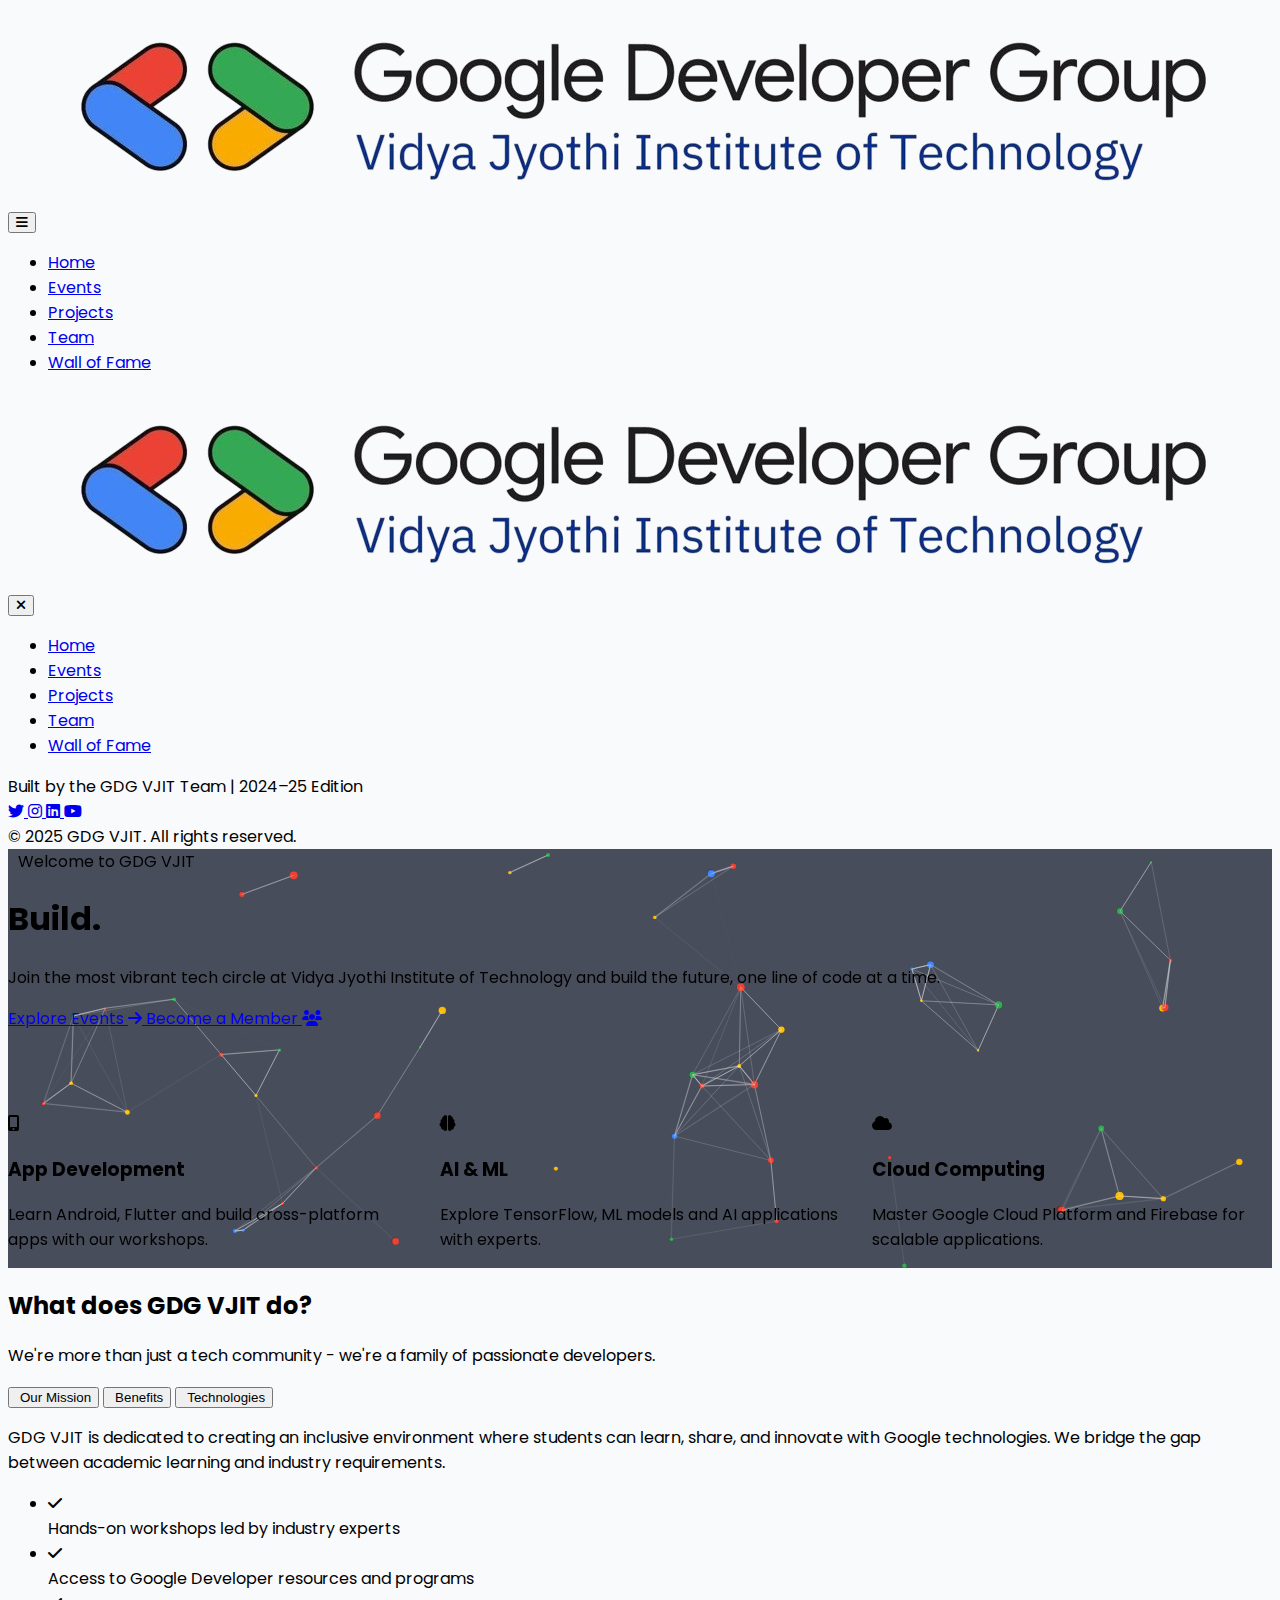
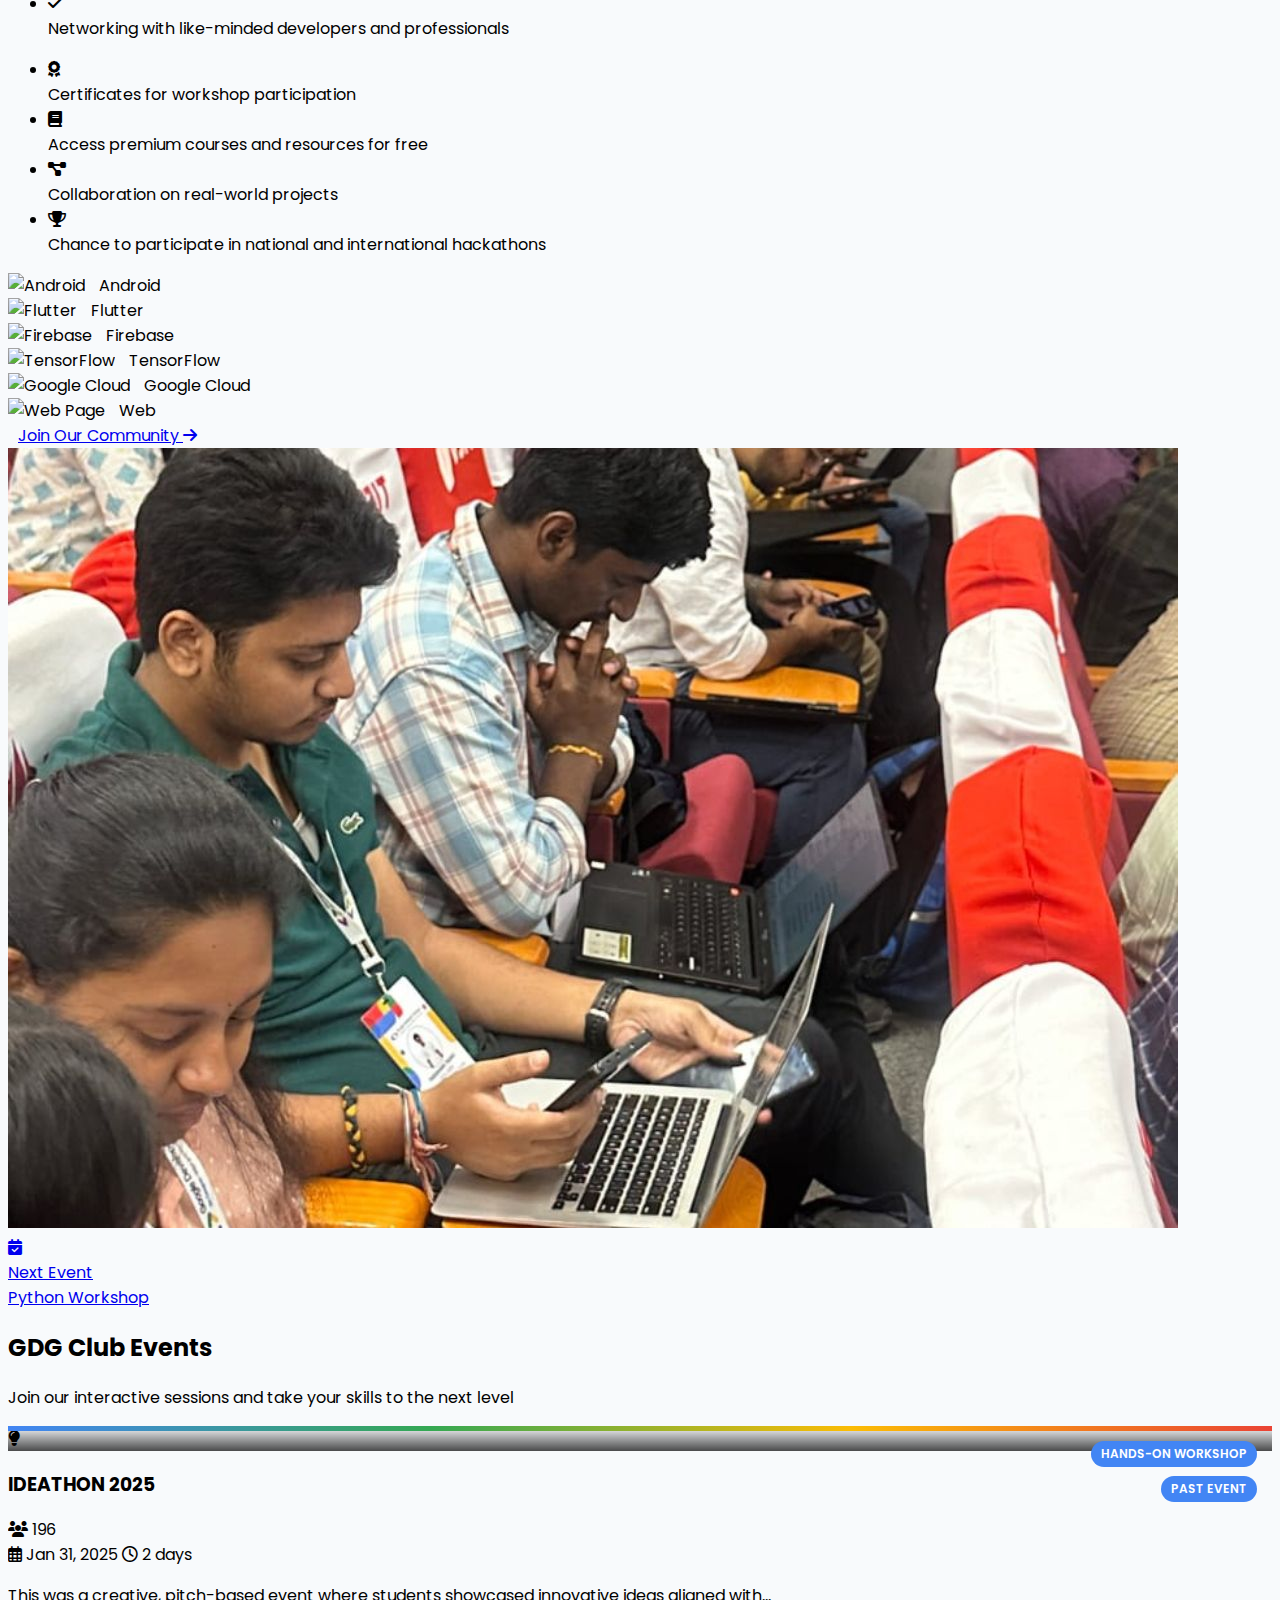
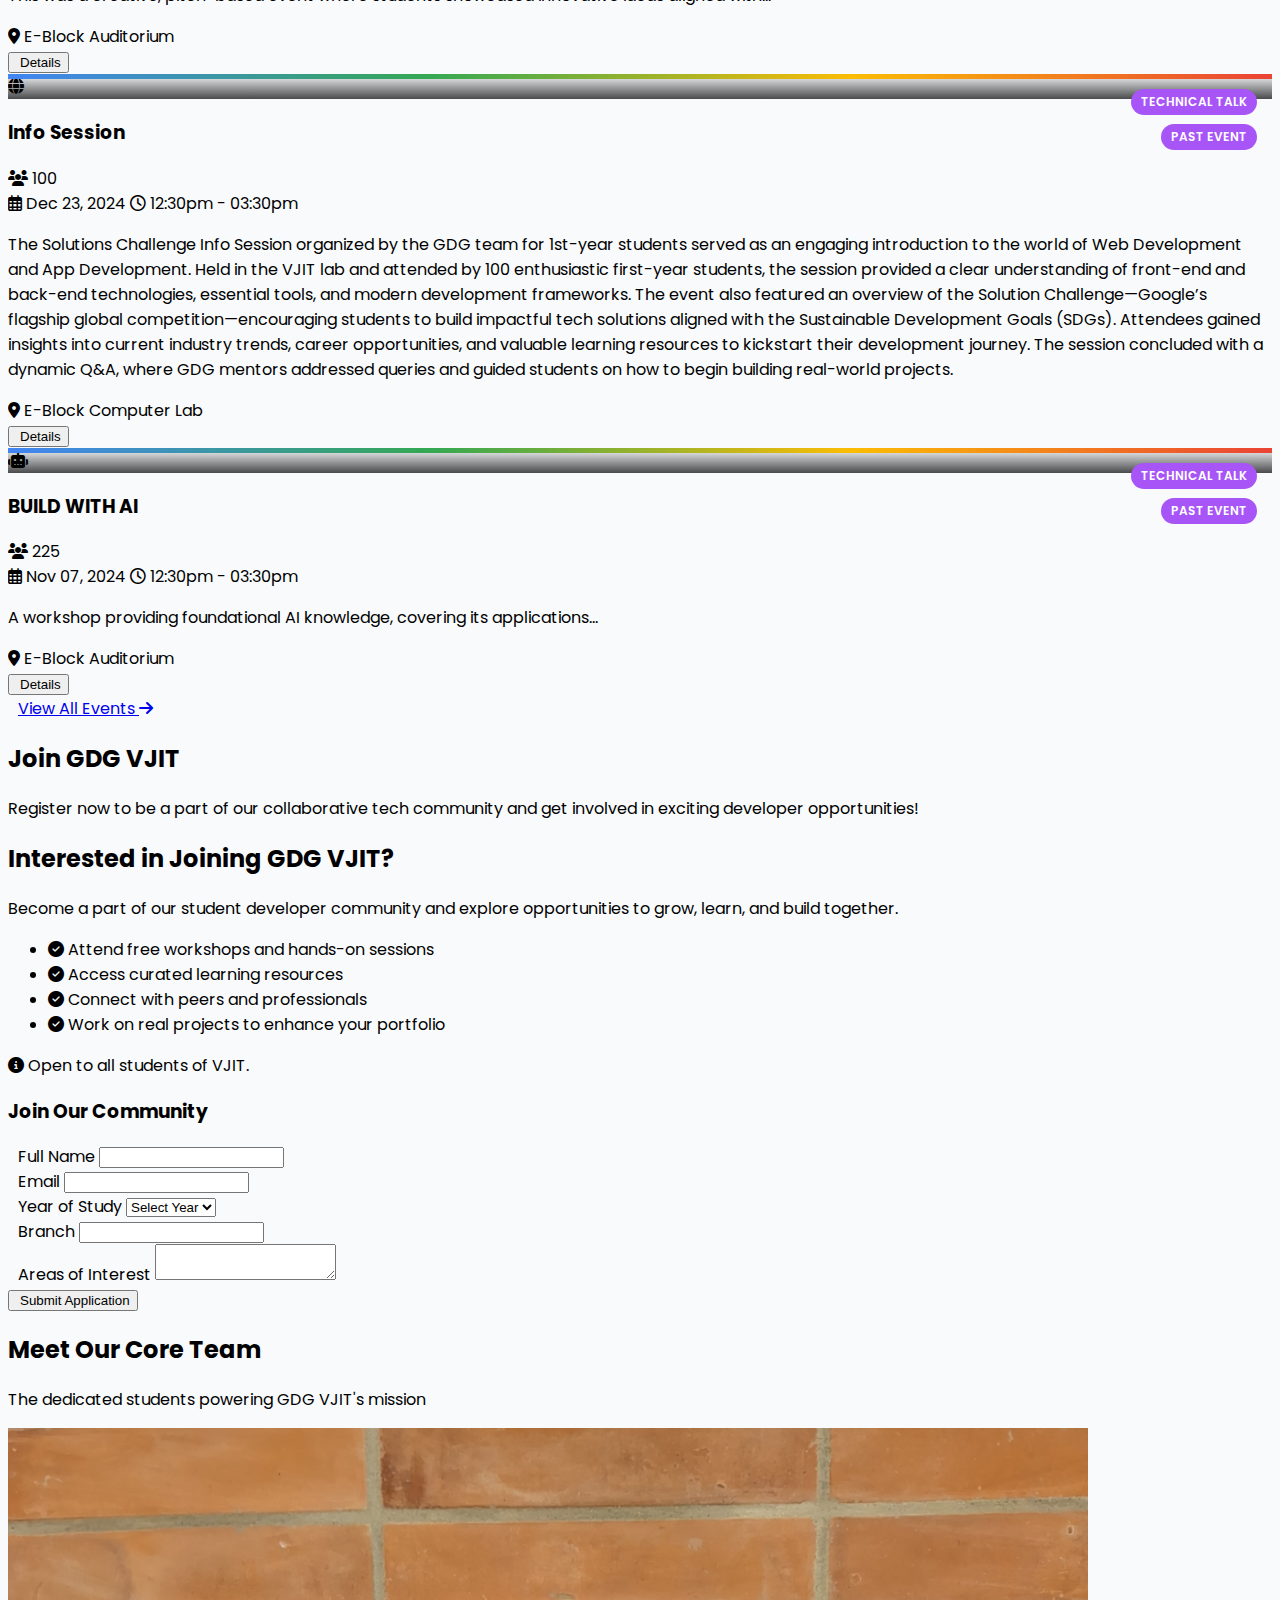
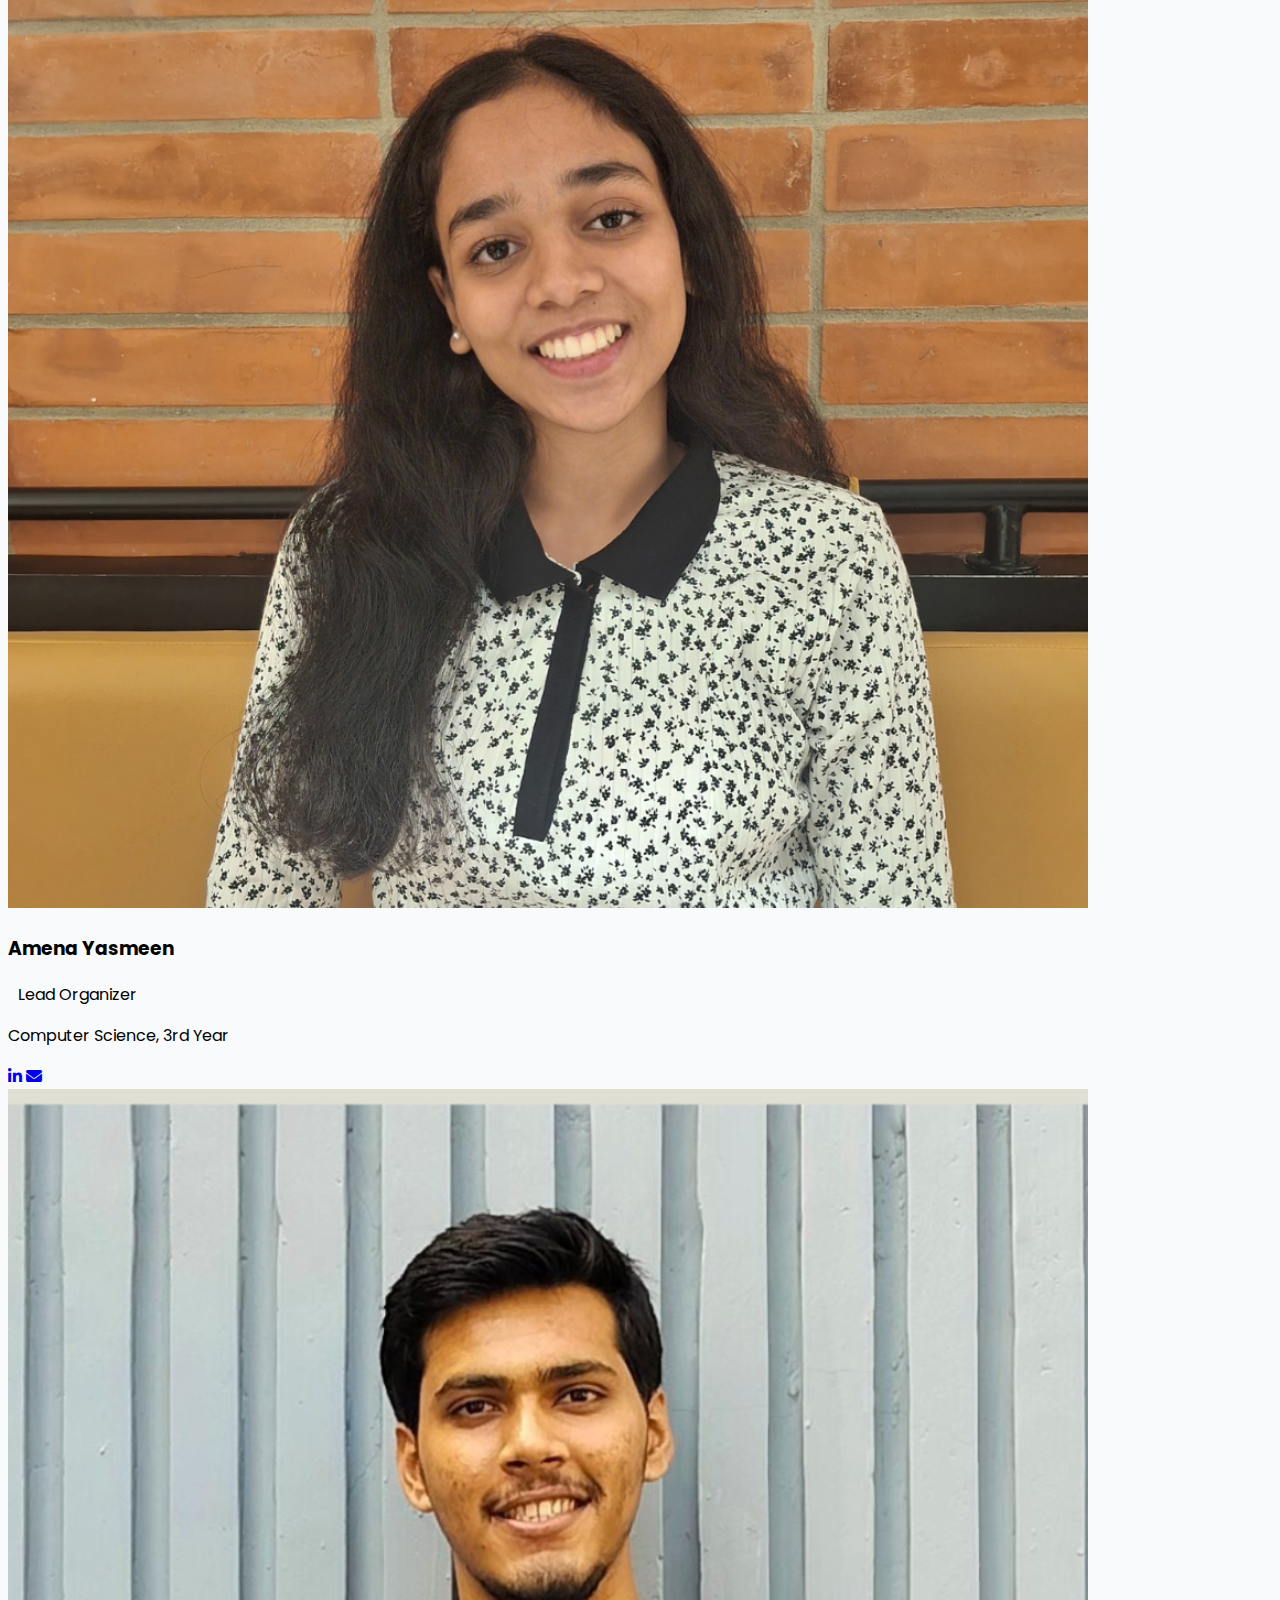
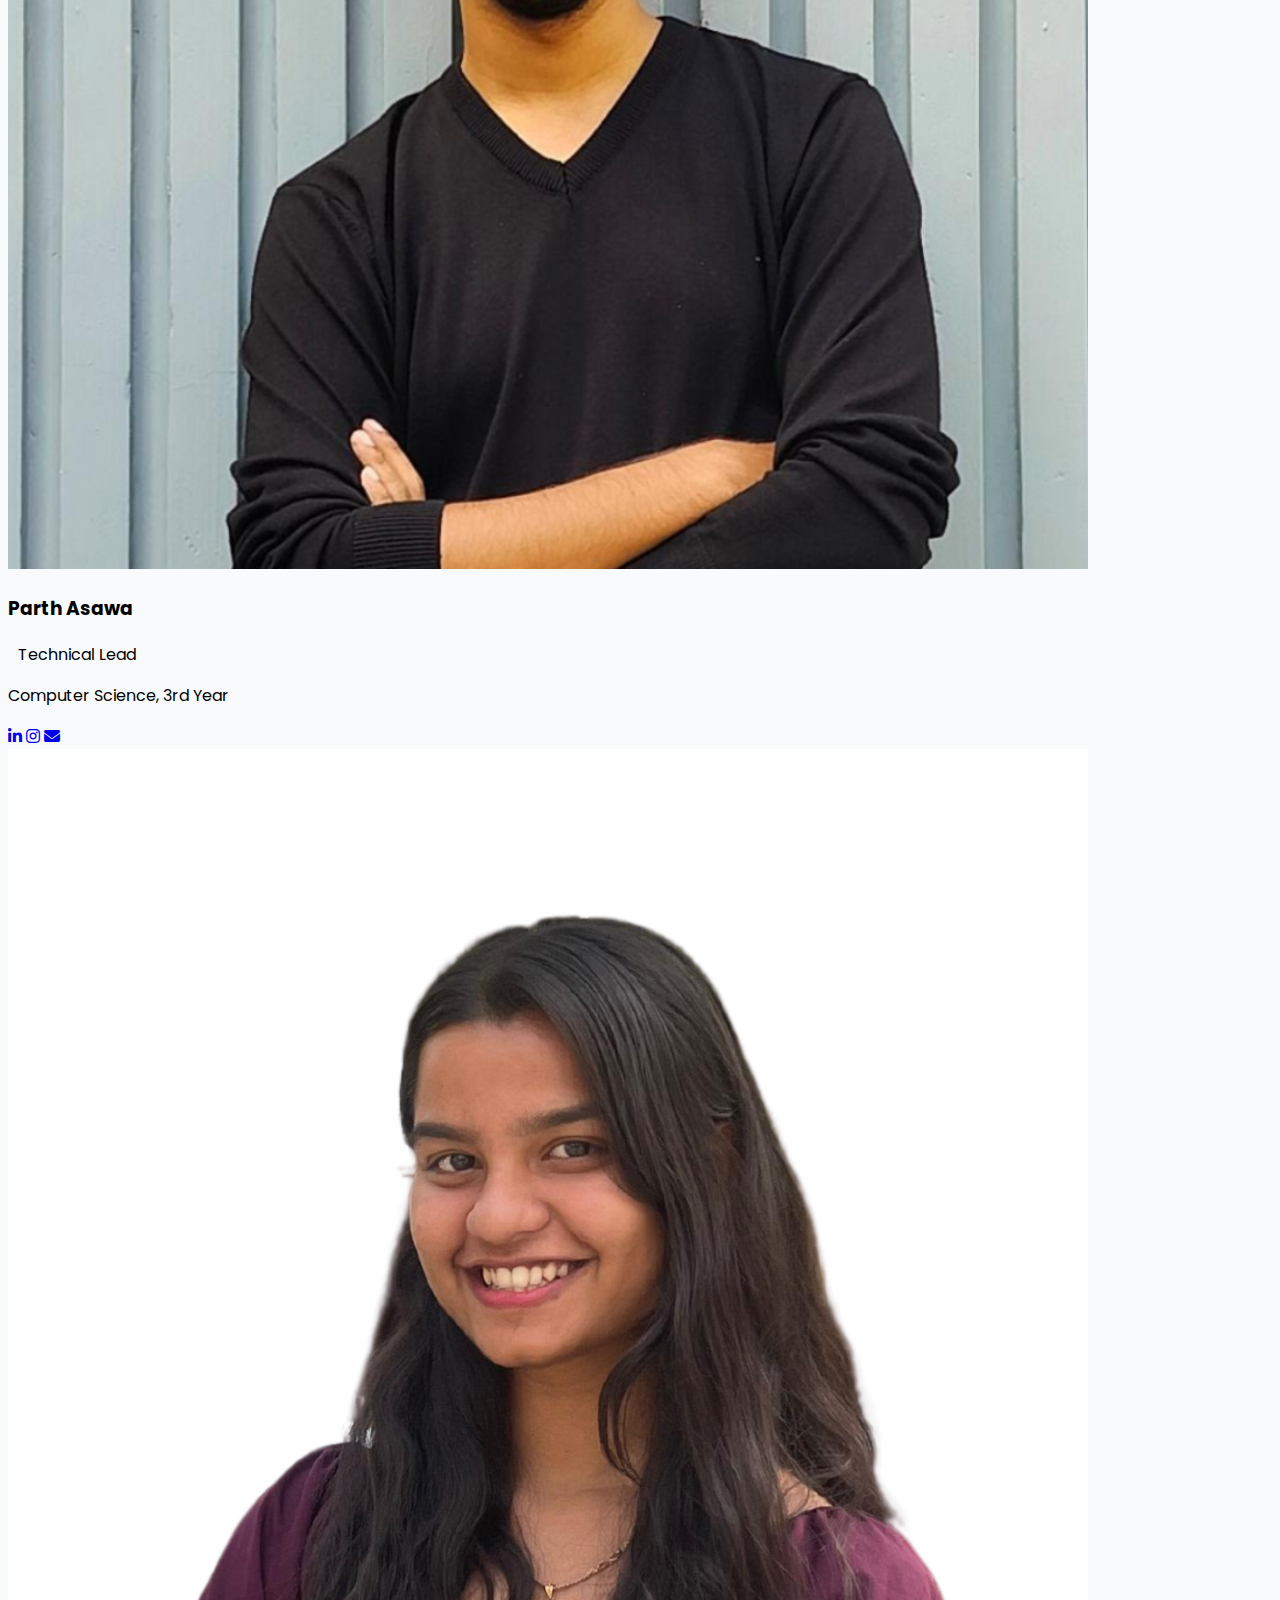
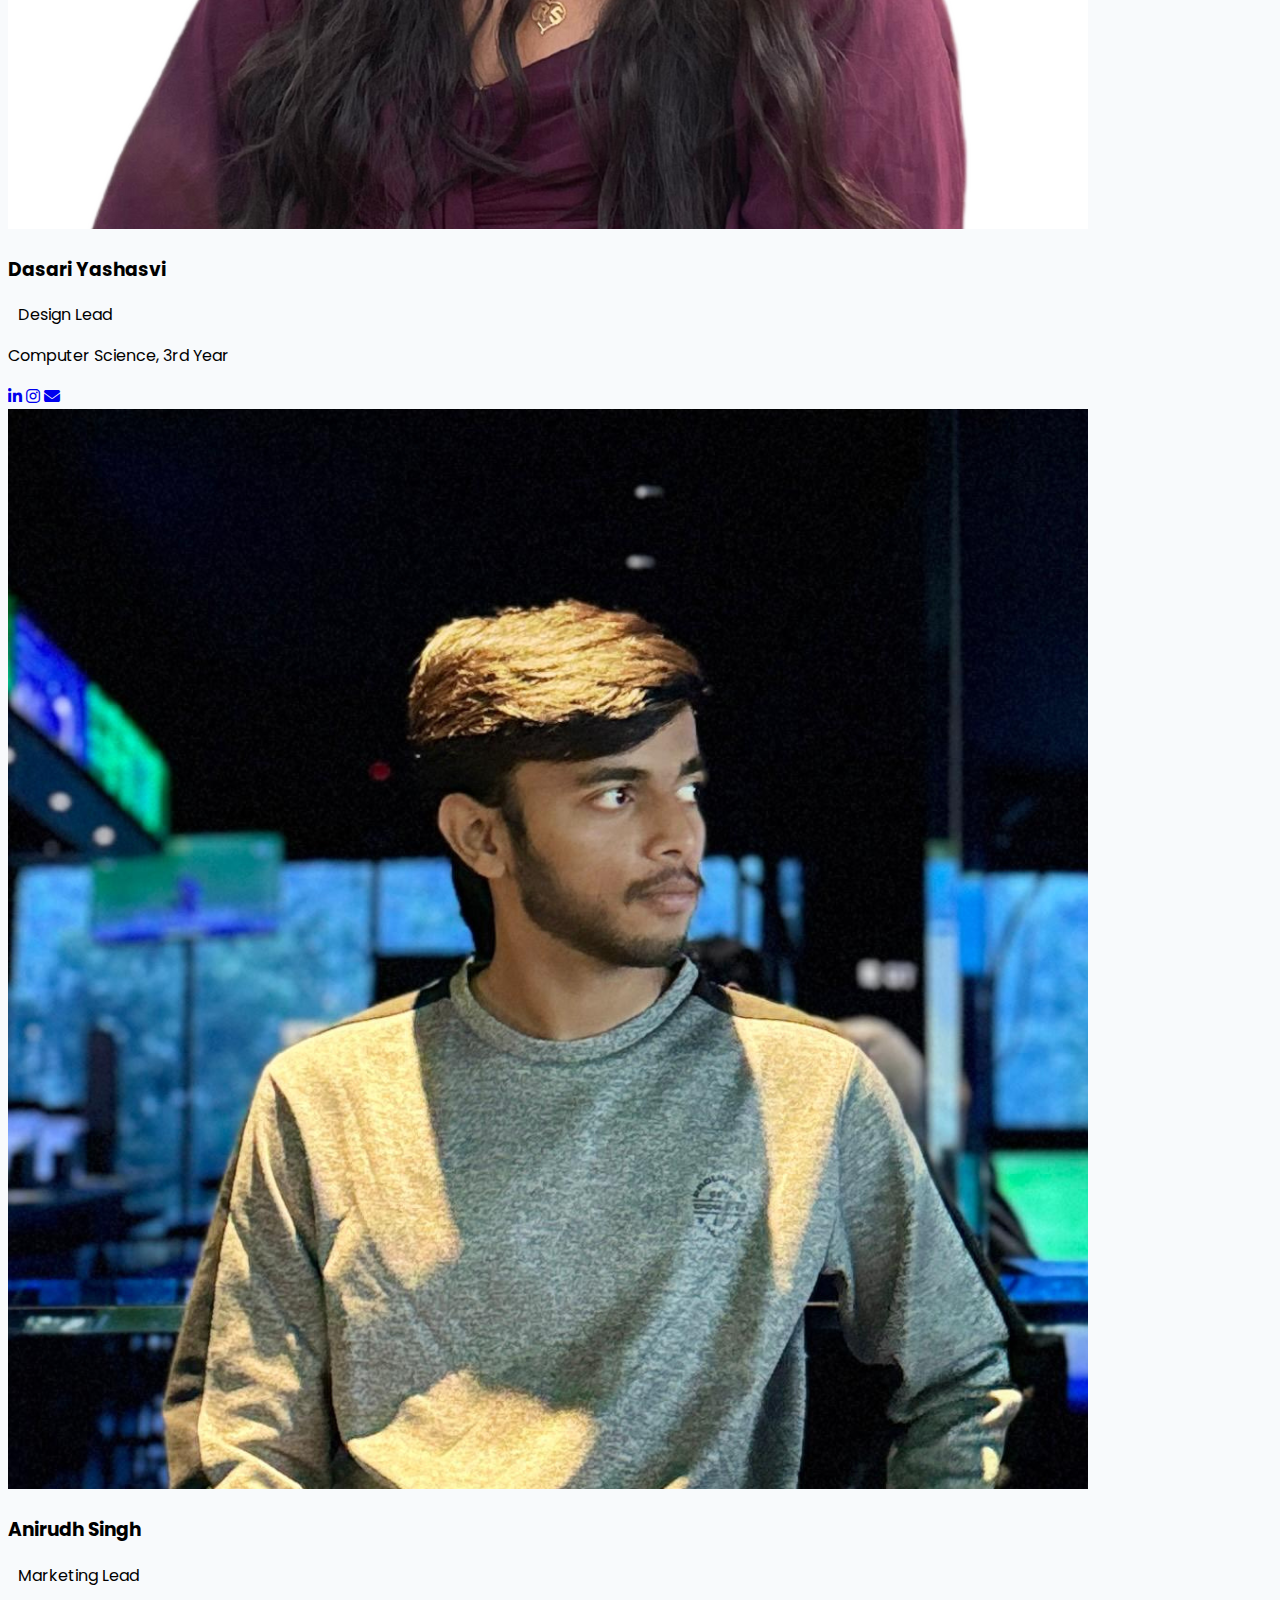
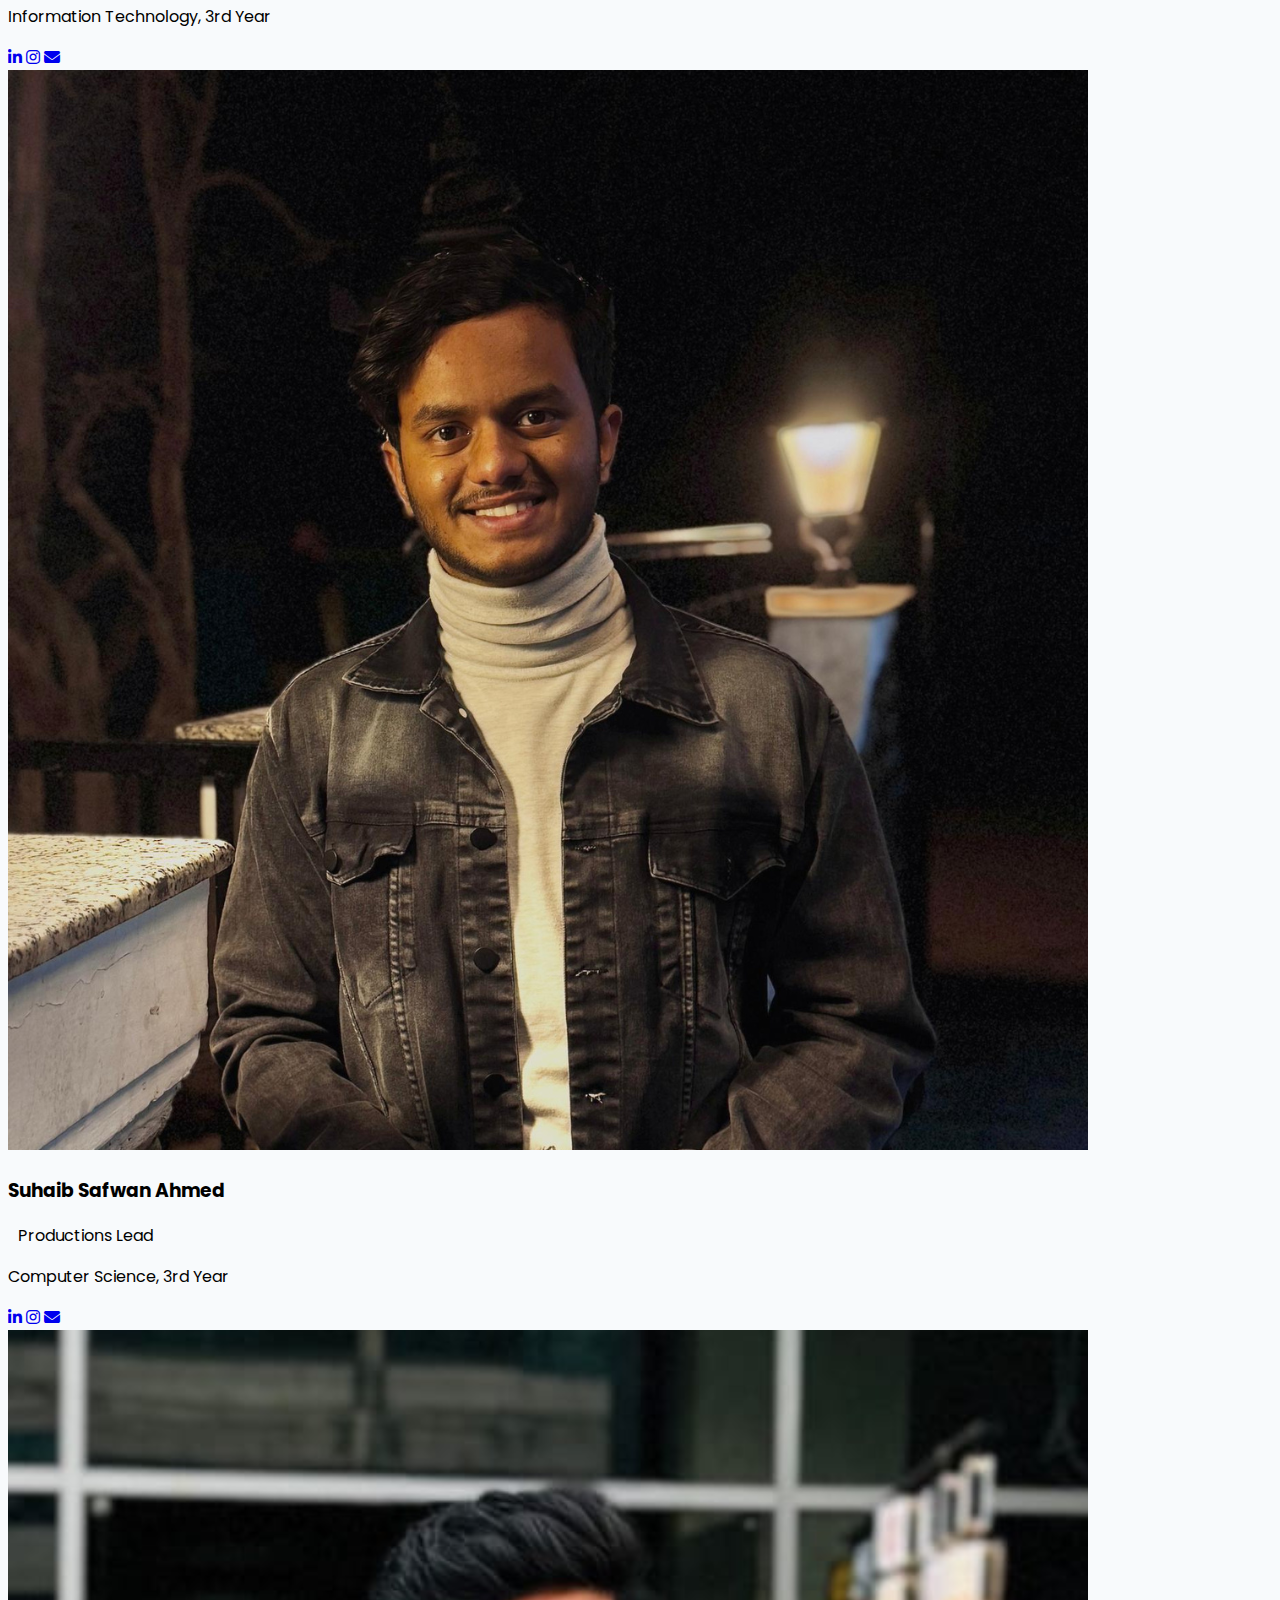
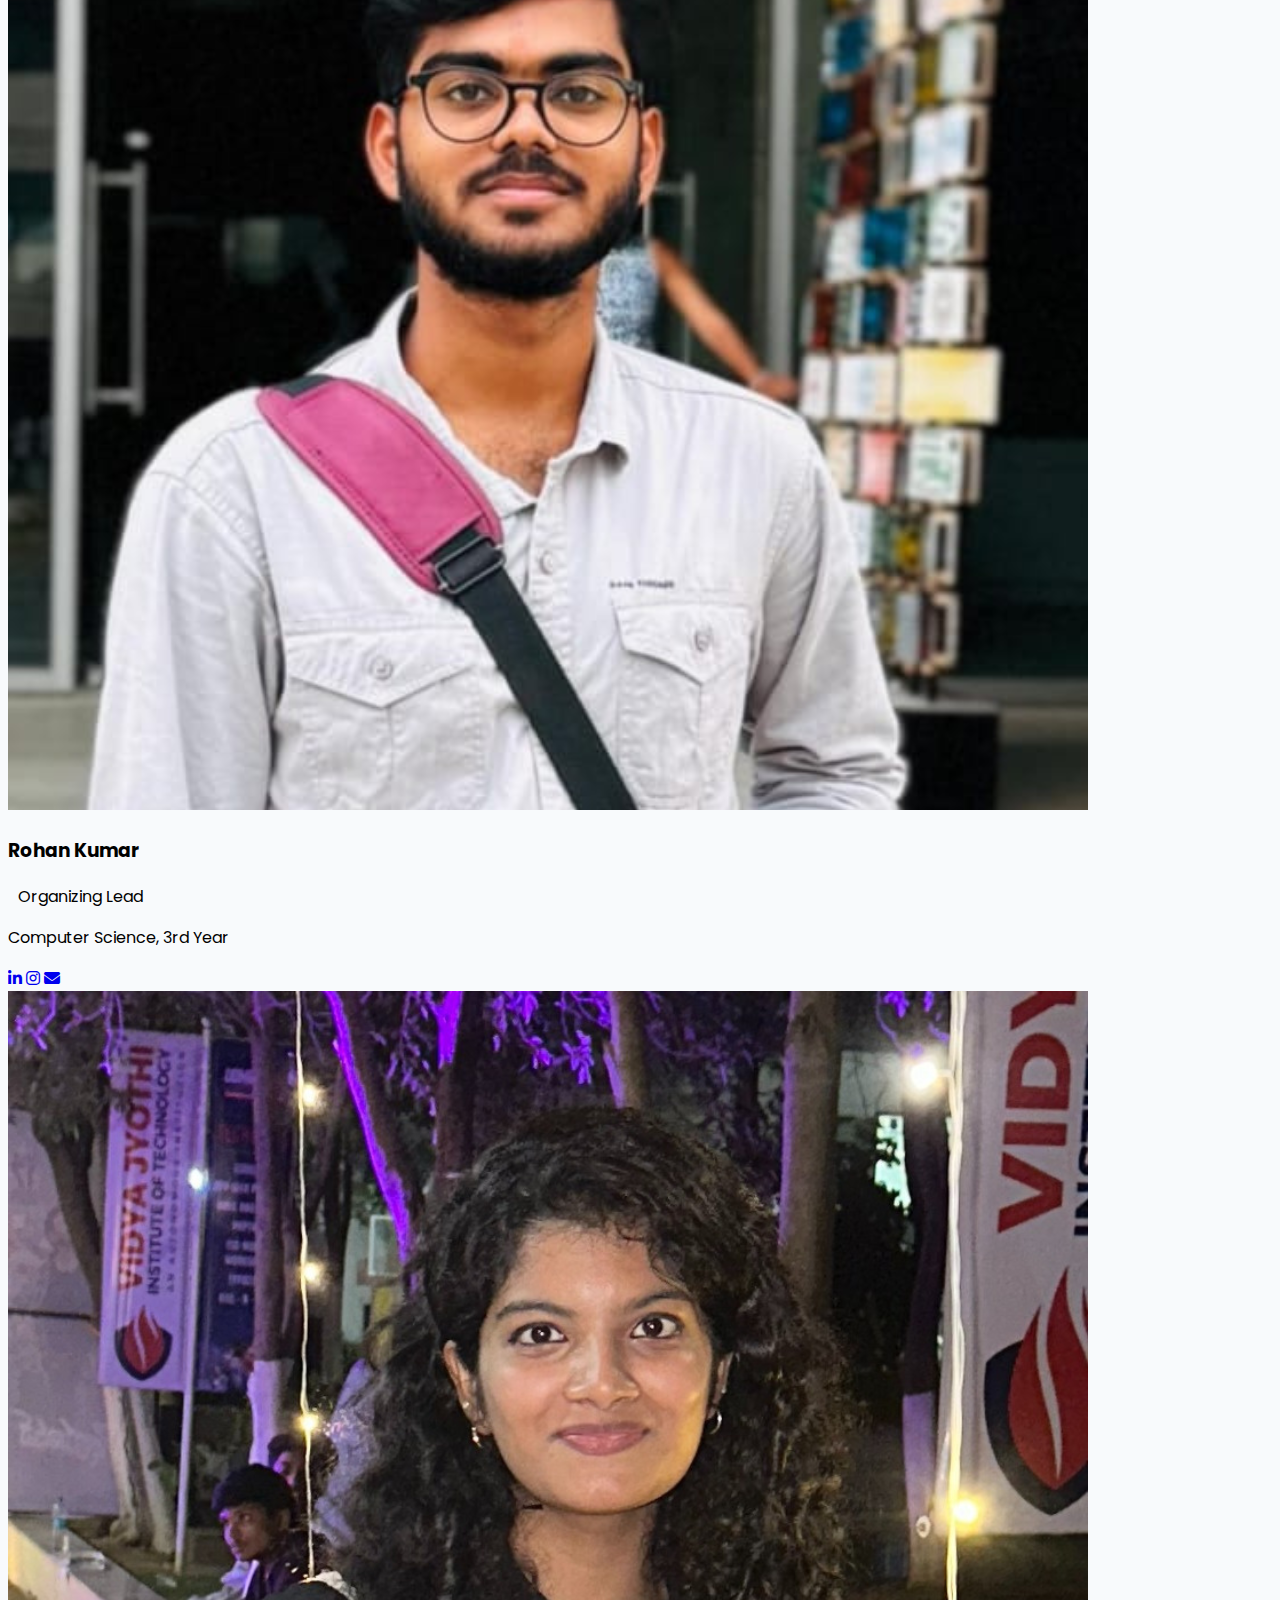
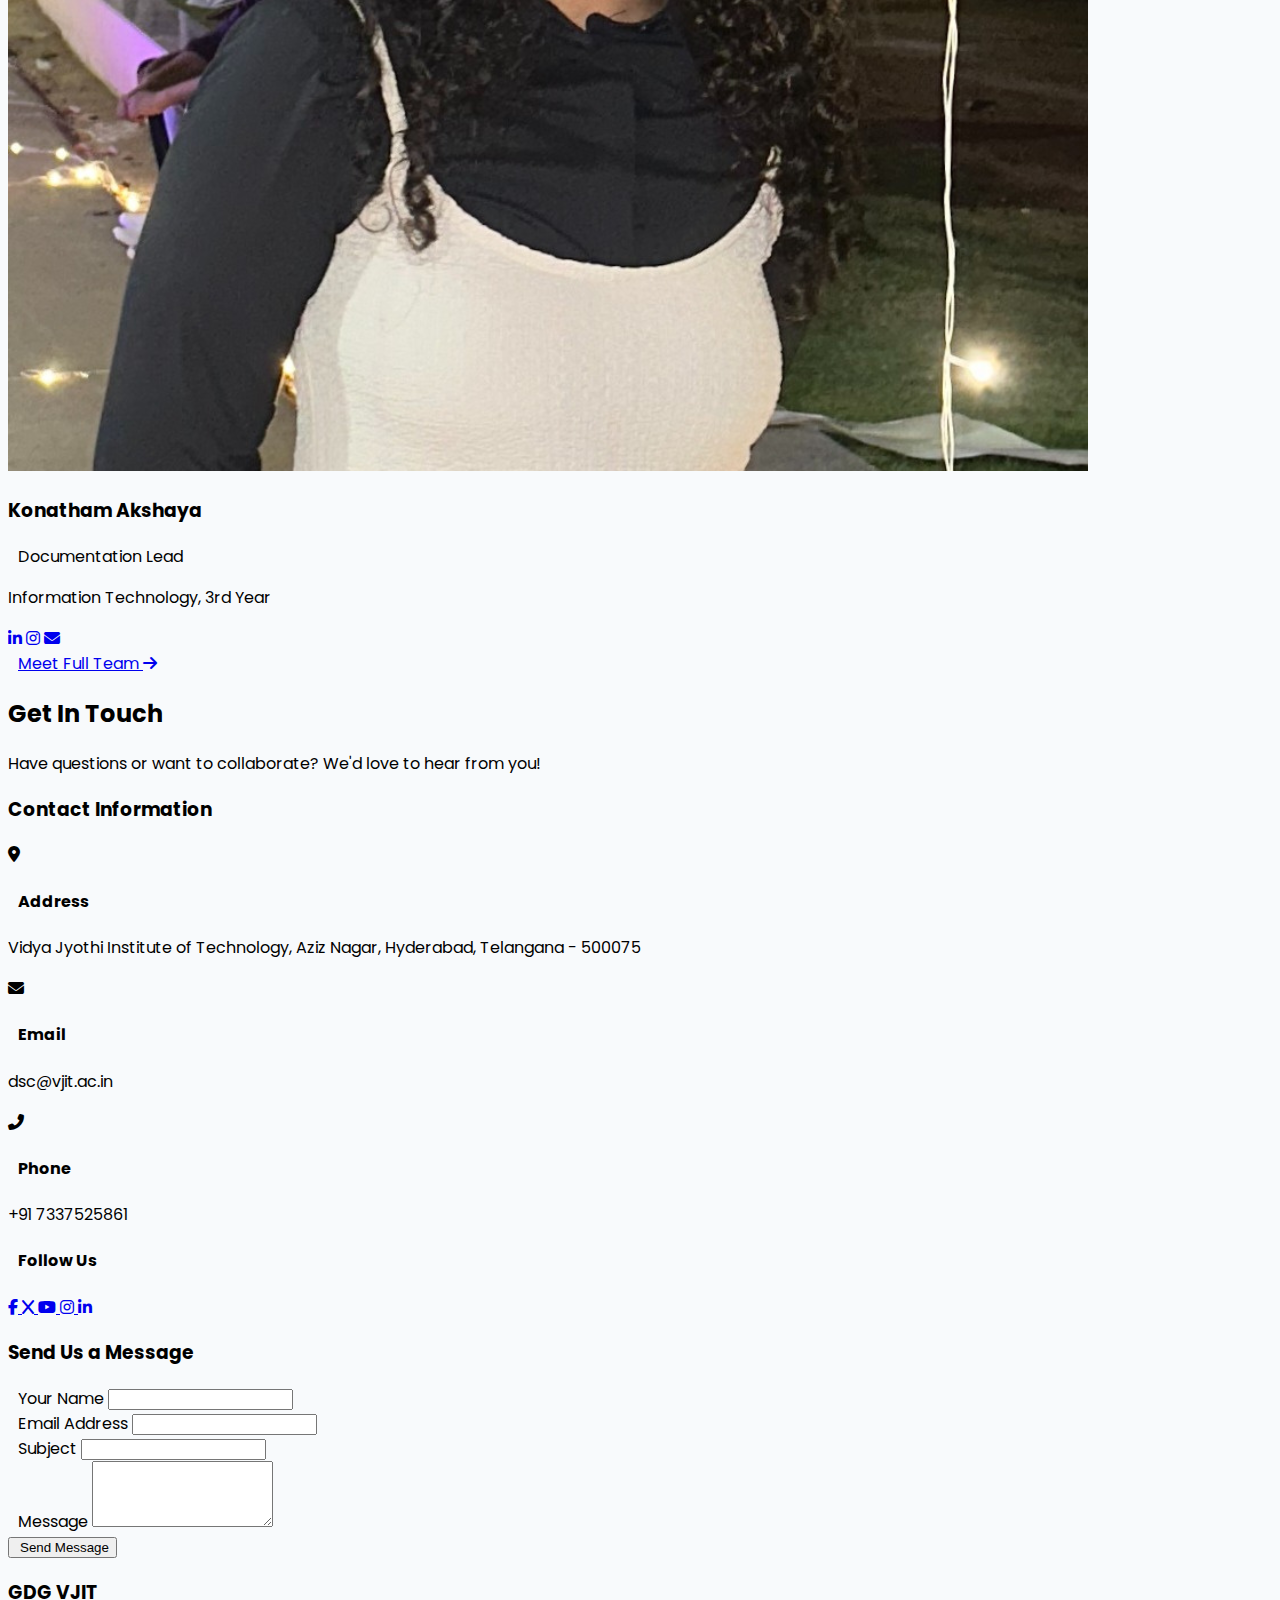
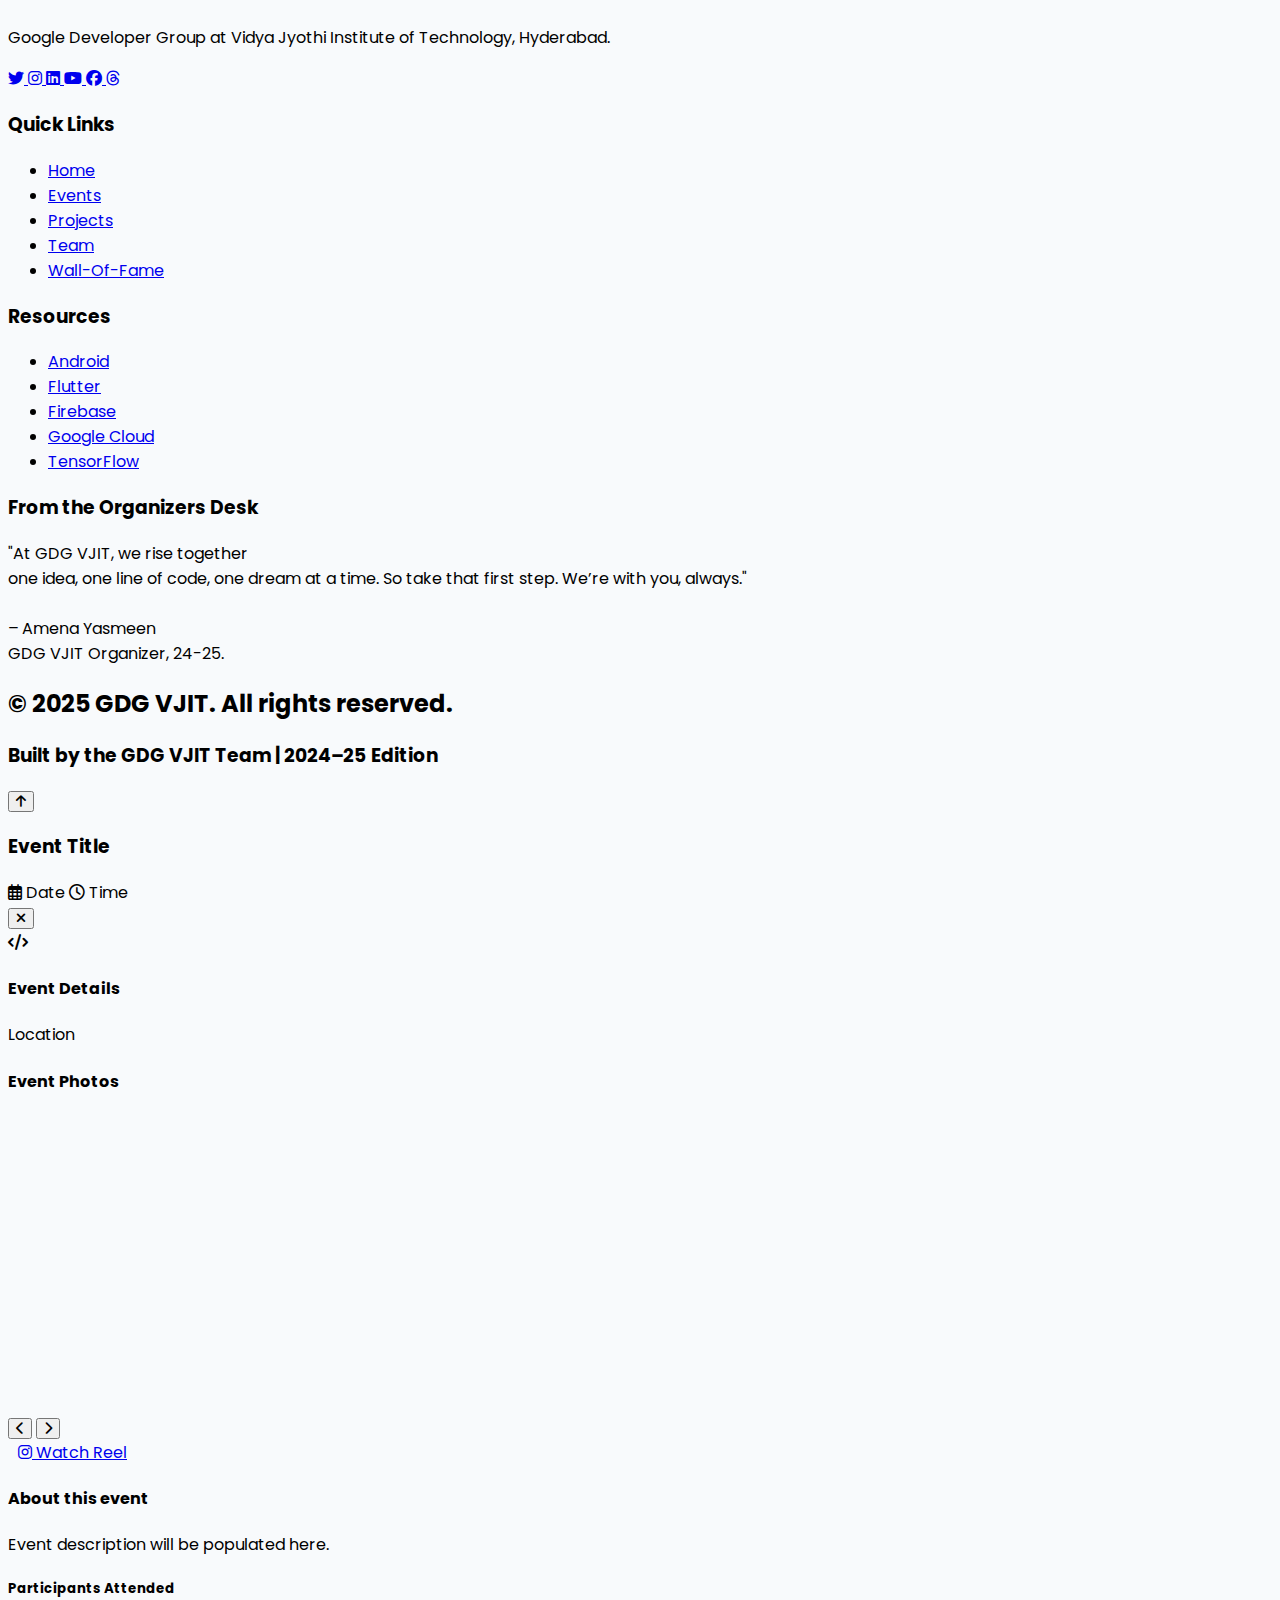
==== commit 5e818ee6: "Navbar update, and more fixes" ====
--- a/index.html
+++ b/index.html
@@ -5,57 +5,15 @@
     <meta name="viewport" content="width=device-width, initial-scale=1.0">
     <title>GDG VJIT | Google Developers Group - VJIT</title>
     <script src="https://cdn.tailwindcss.com"></script>
-    <link rel="stylesheet" href="https://cdnjs.cloudflare.com/ajax/libs/font-awesome/6.4.0/css/all.min.css">
+    <link rel="stylesheet" href="https://cdnjs.cloudflare.com/ajax/libs/font-awesome/6.5.0/css/all.min.css">
     <link rel="stylesheet" href="css/index.css">
     <link rel="stylesheet" href="css/events.css">
     <script type="text/javascript" src="https://cdn.jsdelivr.net/npm/@emailjs/browser@3/dist/email.min.js"></script>
     <link rel="icon" type="image/png" href="./assets/favicon.ico">
-
+    <script src="js/header.js" defer></script>
 </head>
 <body class="bg-gray-50">
-    <!--Header-->
-   <!-- NAVBAR -->
-  <header class="header fade-in fixed top-0 left-0 right-0 z-30 bg-white shadow-md">
-    <nav class="max-w-7xl mx-auto flex items-center justify-between px-4 py-4">
-      
-      <!-- Logo -->
-      <a href="/" class="flex items-center space-x-2">
-        <img src="assets/gdg_logo.png" alt="GDG" class="w-30 h-10" />
-      </a>
-
-      <!-- Desktop Nav -->
-      <ul class="nav-links hidden md:flex items-center space-x-6 font-medium text-gray-700">
-        <li class="nav-item"><a href="/" class="nav-link pb-1">Home</a></li>
-        <li class="nav-item"><a href="/events.html" class="nav-link pb-1">Events</a></li>
-        <li class="nav-item"><a href="/projectsud.html" class="nav-link pb-1">Projects</a></li>
-        <li class="nav-item"><a href="/team.html" class="nav-link pb-1">Team</a></li>
-        <li class="nav-item"><a href="/wall-of-fame-ud.html" class="nav-link pb-1">Wall of Fame</a></li>
-      </ul>
-      
-
-      <!-- Hamburger (mobile only) -->
-      <div class="hamburger md:hidden flex flex-col gap-1 cursor-pointer z-40">
-        <span class="block w-6 h-0.5 bg-black"></span>
-        <span class="block w-6 h-0.5 bg-black"></span>
-        <span class="block w-6 h-0.5 bg-black"></span>
-      </div>
-    </nav>
-
-    <!-- Overlay -->
-    <div class="menu-overlay fixed inset-0 bg-black bg-opacity-50 hidden z-20"></div>
-
-    <!-- Mobile Nav Menu -->
-    <ul class="nav-links-mobile fixed top-0 right-0 w-2/3 h-full bg-white flex-col items-center justify-center gap-6 font-semibold text-lg hidden md:hidden z-50 pt-24 px-6">
-      <li class="nav-item"><a href="/" class="block px-4 py-2 hover:text-[#5f6FFF]">Home</a></li>
-      <li class="nav-item"><a href="/events.html" class="block px-4 py-2 hover:text-[#5f6FFF]">Events</a></li>
-      <li class="nav-item"><a href="/projectsud.html" class="block px-4 py-2 hover:text-[#5f6FFF]">Projects</a></li>
-      <li class="nav-item"><a href="/team.html" class="block px-4 py-2 hover:text-[#5f6FFF]">Team</a></li>
-      <li class="nav-item"><a href="/wall-of-fame-ud.html" class="block px-4 py-2 hover:text-[#5f6FFF]">Wall of Fame</a></li>
-    </ul>
-  </header>
-
-
-
+    <div id="header-container"></div>
     <!-- Interactive Hero Section with Particle Network -->
     <section id="home" class="relative overflow-hidden bg-gray-900 text-white min-h-screen flex items-center">
         <canvas id="particle-network" class="absolute top-0 left-0 w-full h-full z-1"></canvas>
@@ -941,44 +899,6 @@
     <script src="js/index.js"></script>
     <script src="js/events.js" defer></script>
     <script src="js/forms.js" defer></script>
-    <script>
-        document.addEventListener('DOMContentLoaded', () => {
-          const hamburger = document.querySelector('.hamburger');
-          const navLinks = document.querySelector('.nav-links-mobile');
-          const menuOverlay = document.querySelector('.menu-overlay');
-          const header = document.querySelector('.header');
     
-          if (!hamburger || !navLinks || !menuOverlay || !header) return;
-    
-          header.classList.add('fade-in');
-    
-          const toggleMenu = () => {
-            hamburger.classList.toggle('active');
-            navLinks.classList.toggle('hidden');
-            menuOverlay.classList.toggle('hidden');
-          };
-    
-          hamburger.addEventListener('click', toggleMenu);
-    
-          navLinks.querySelectorAll('.nav-item').forEach(item => {
-            item.addEventListener('click', toggleMenu);
-          });
-    
-          menuOverlay.addEventListener('click', toggleMenu);''
-        });
-        document.addEventListener("DOMContentLoaded", () => {
-            const links = document.querySelectorAll(".nav-link");
-            const currentPath = window.location.pathname;
-        
-            links.forEach(link => {
-              const linkPath = new URL(link.href).pathname;
-        
-              if (linkPath === currentPath) {
-                link.classList.add("border-b-2", "border-[#5f6FFF]");
-              }
-            });
-          });
-      </script>
-      
 </body>
 </html>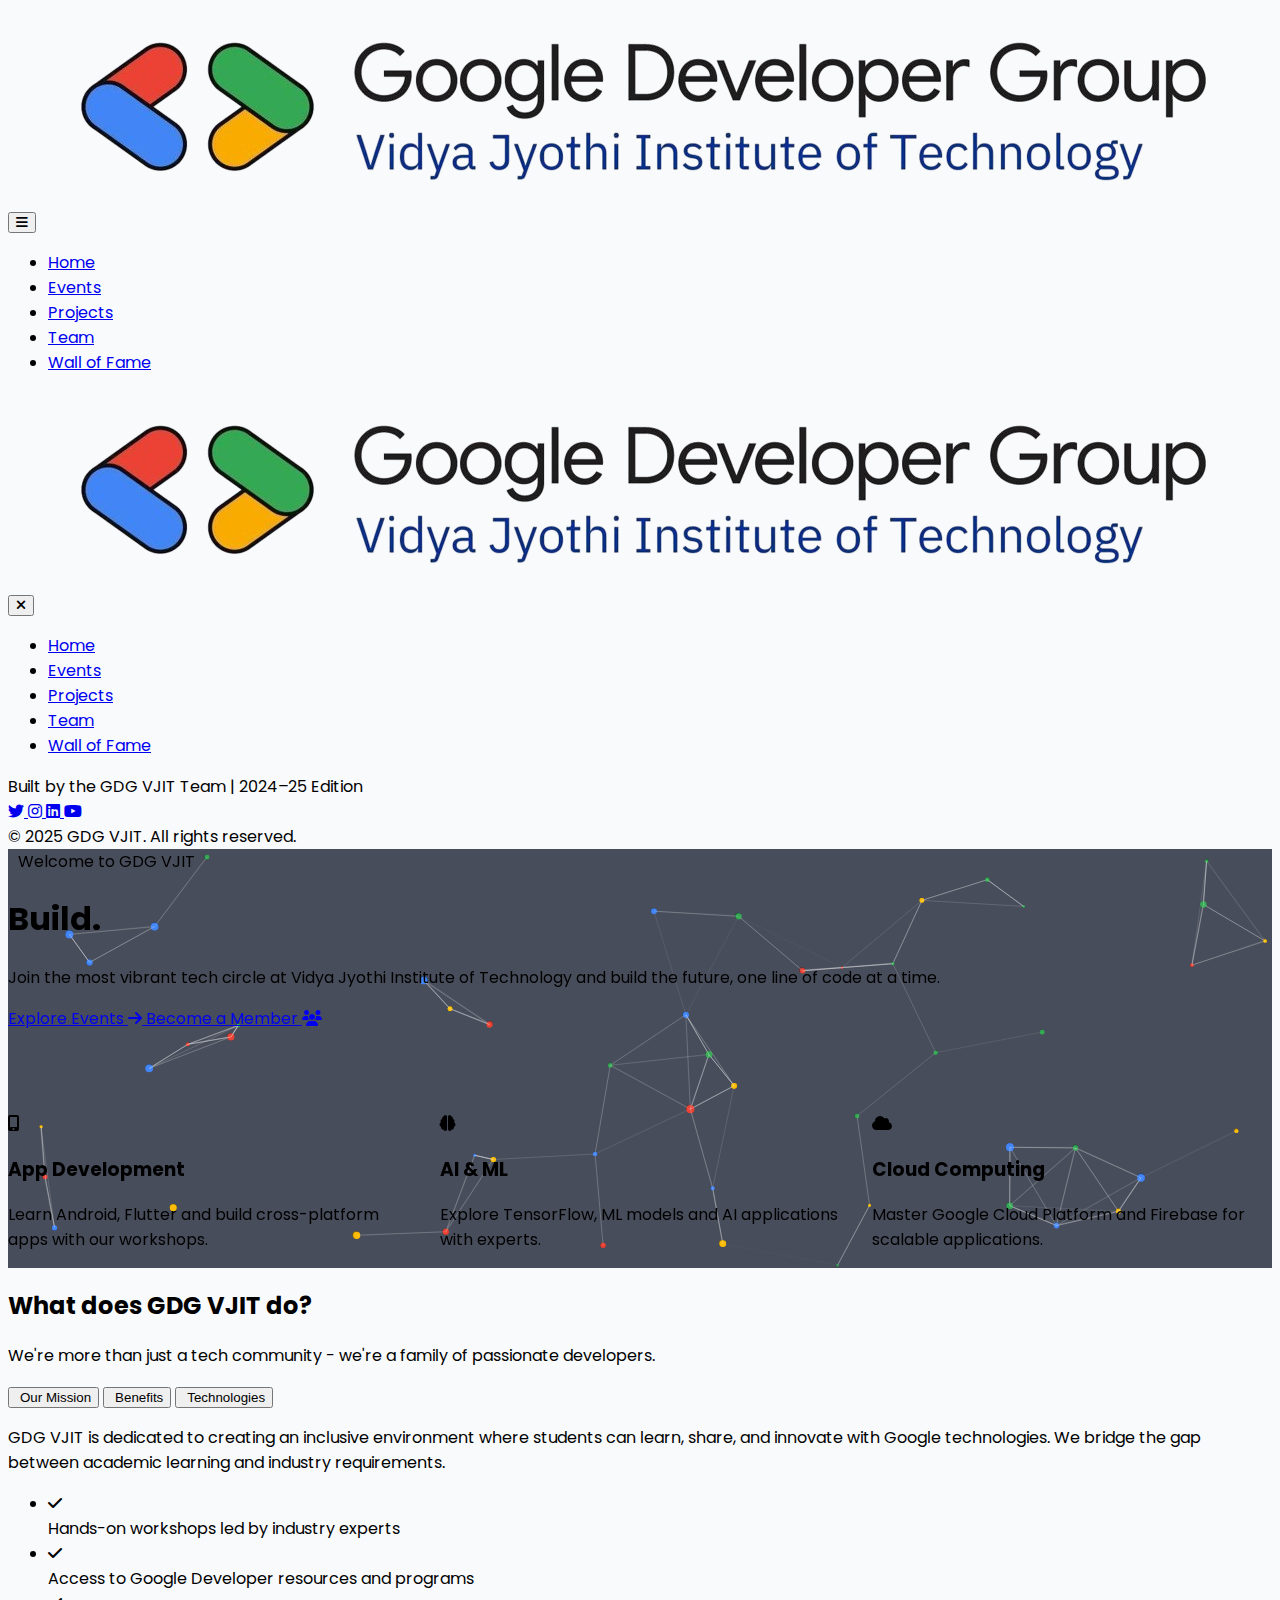
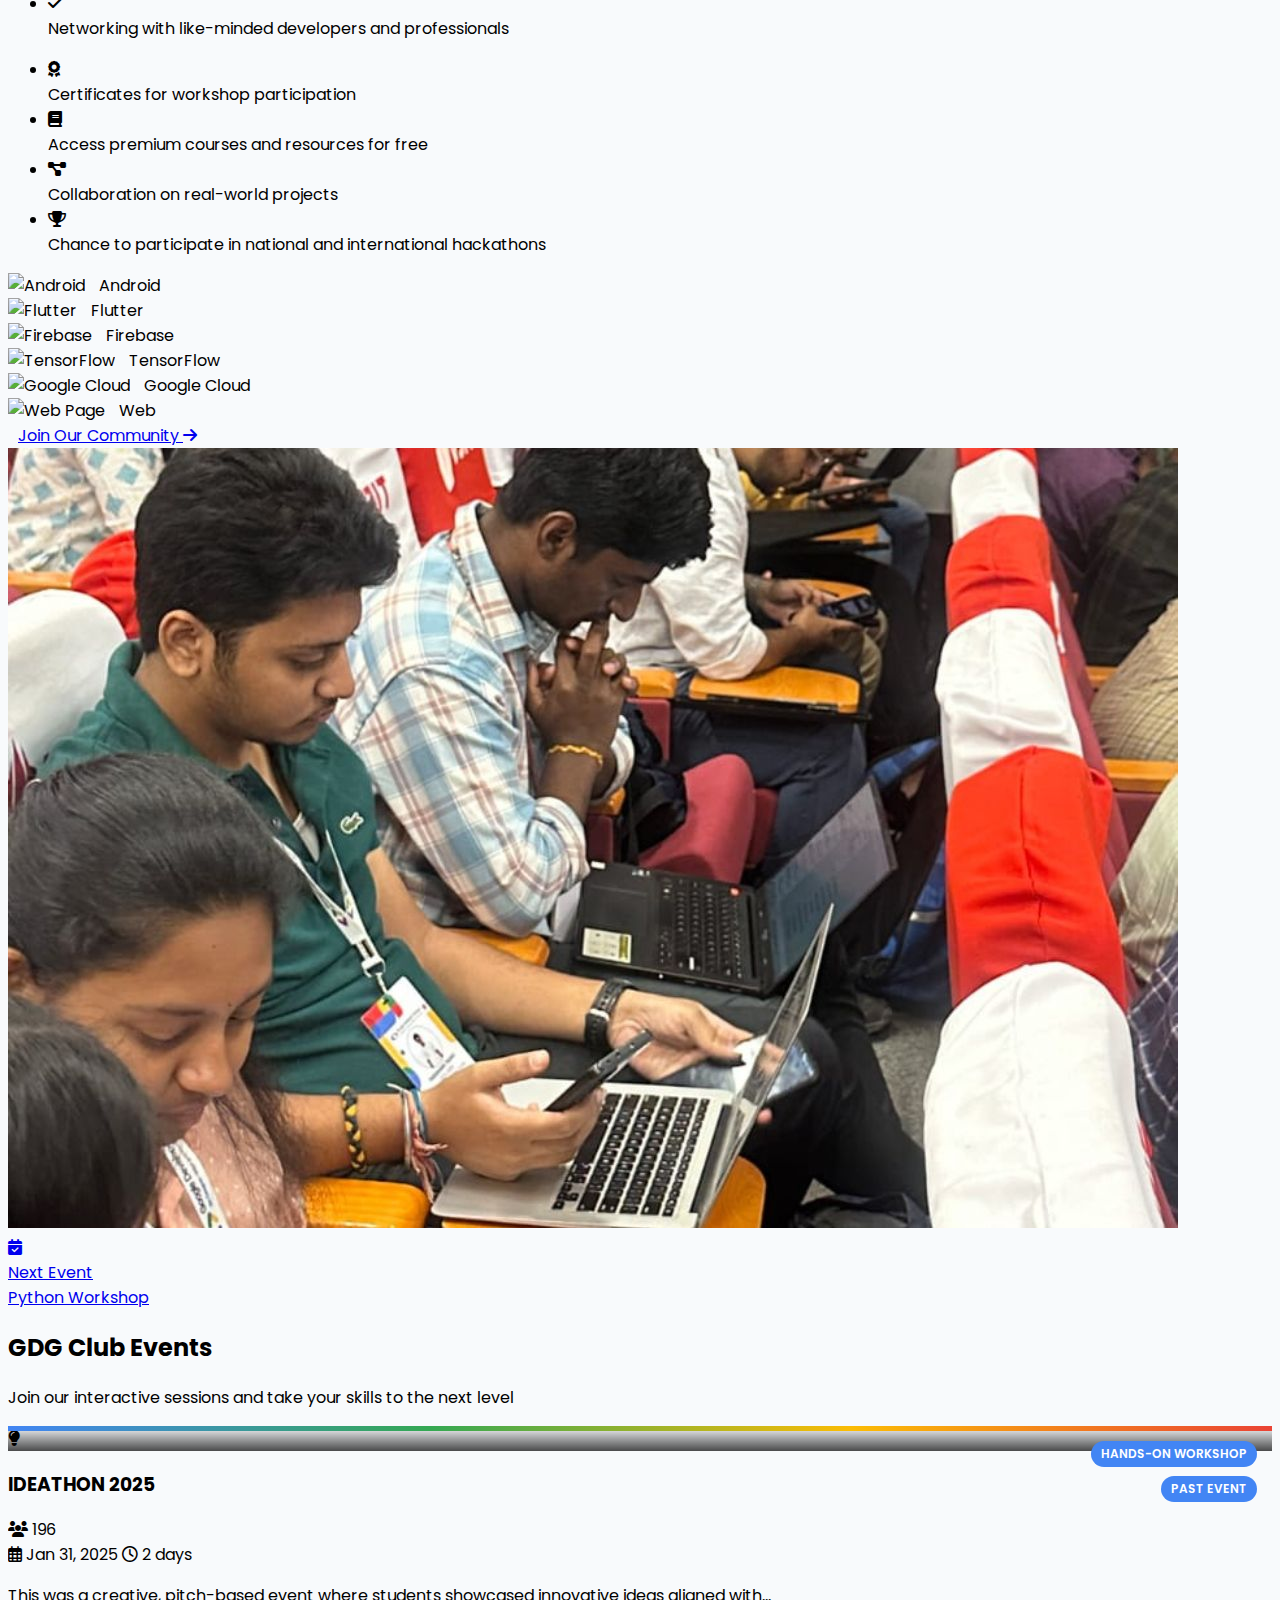
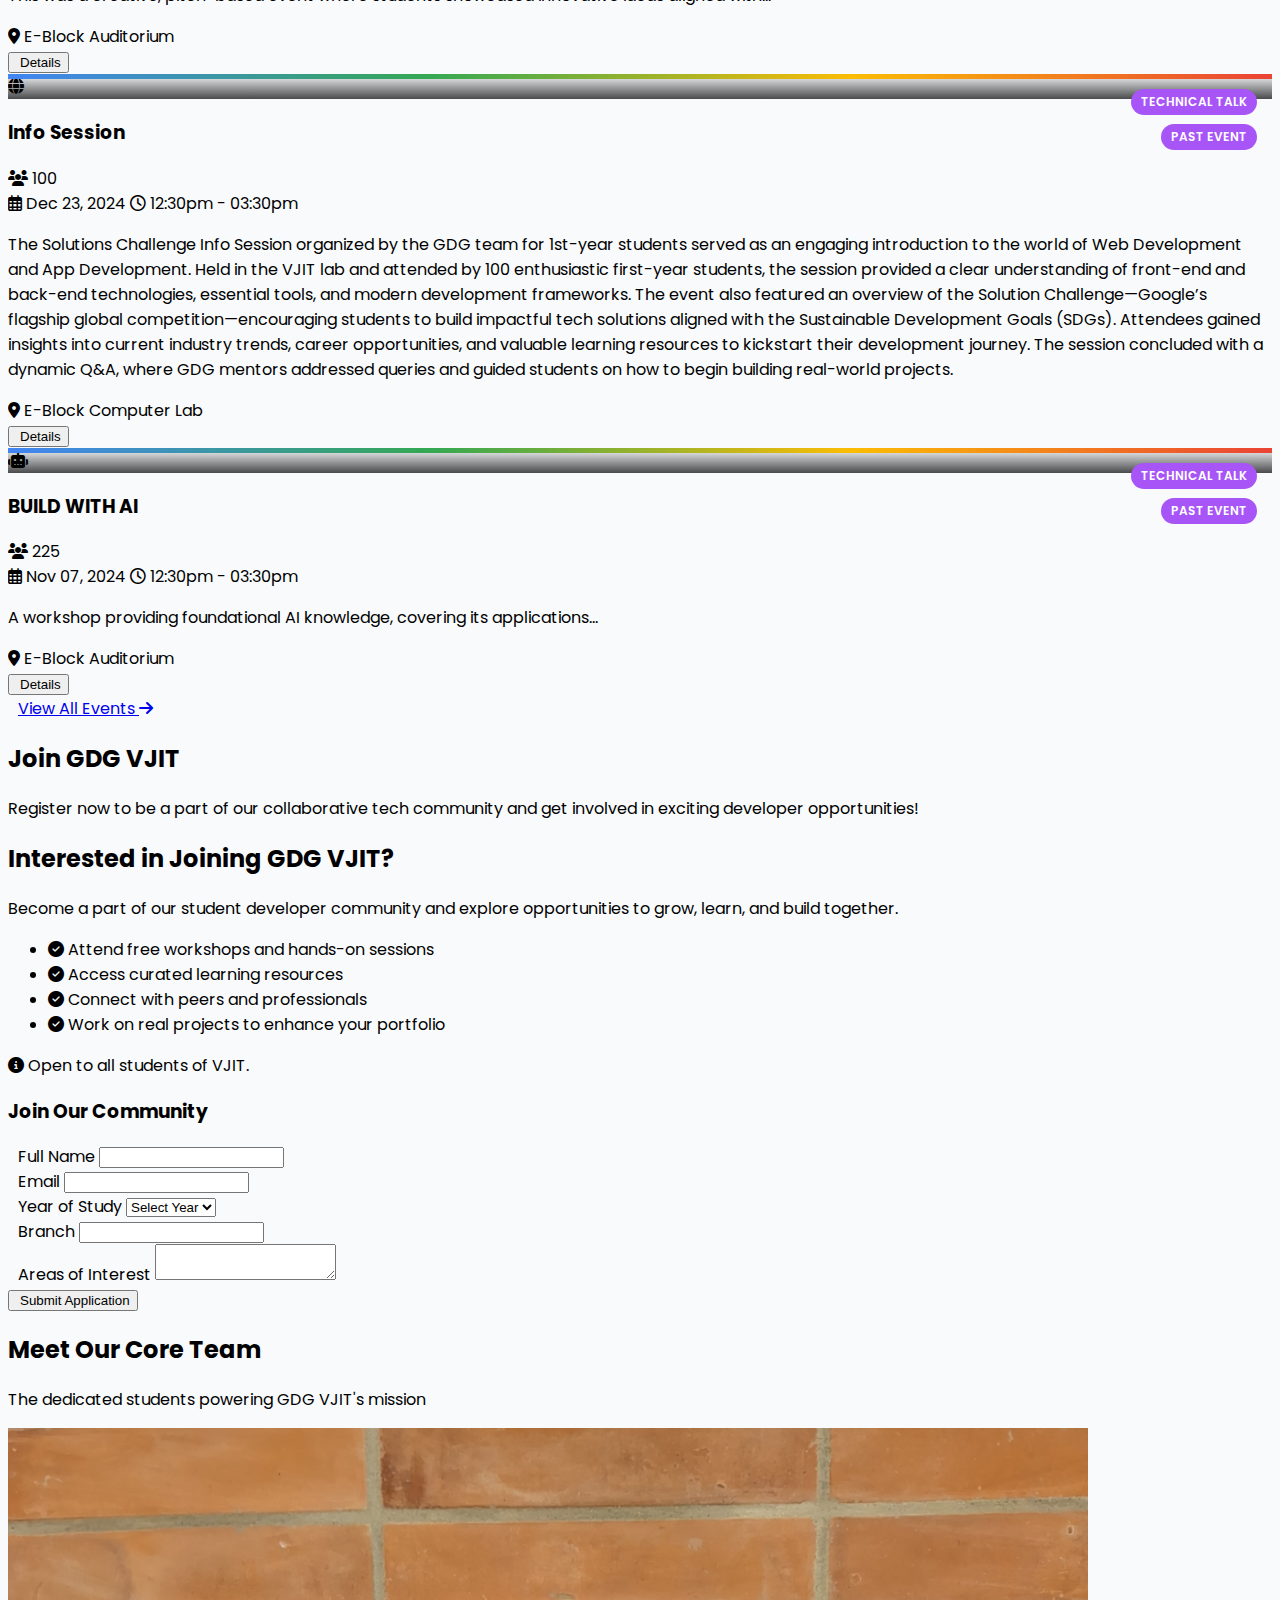
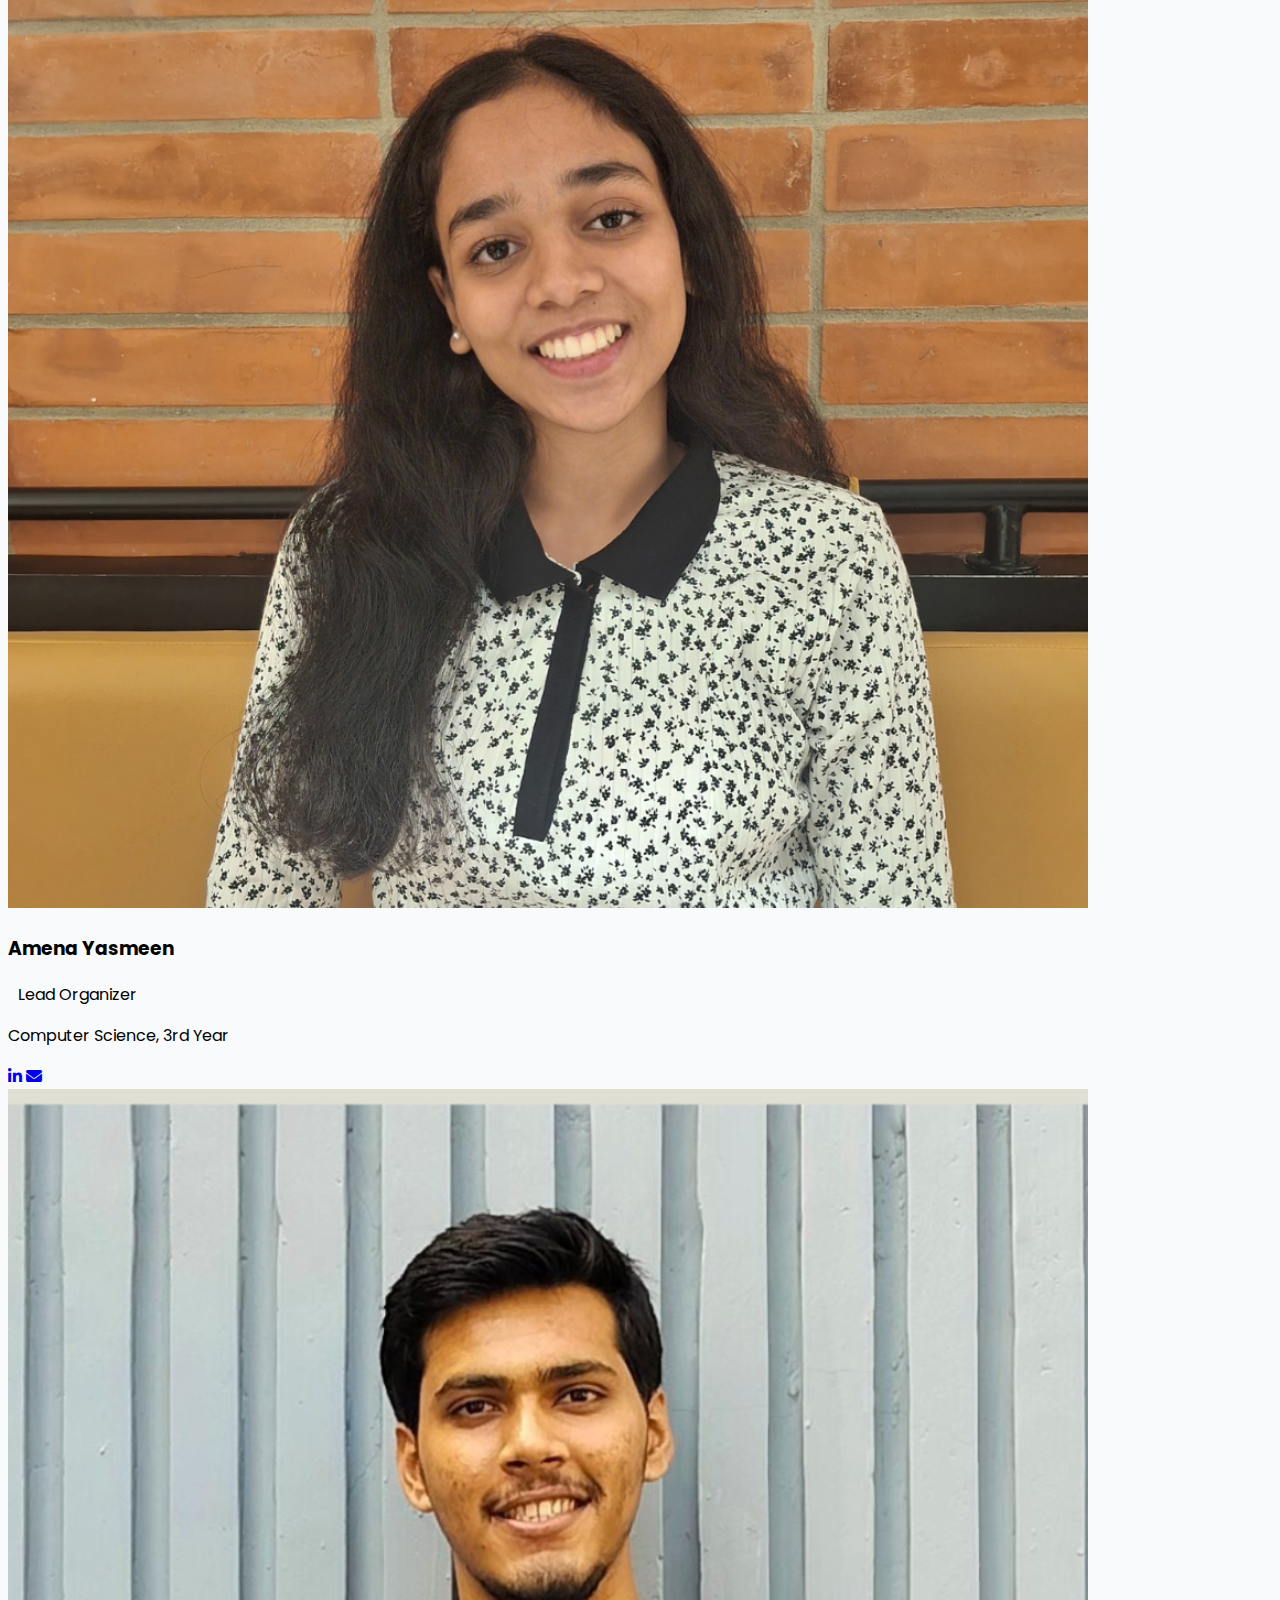
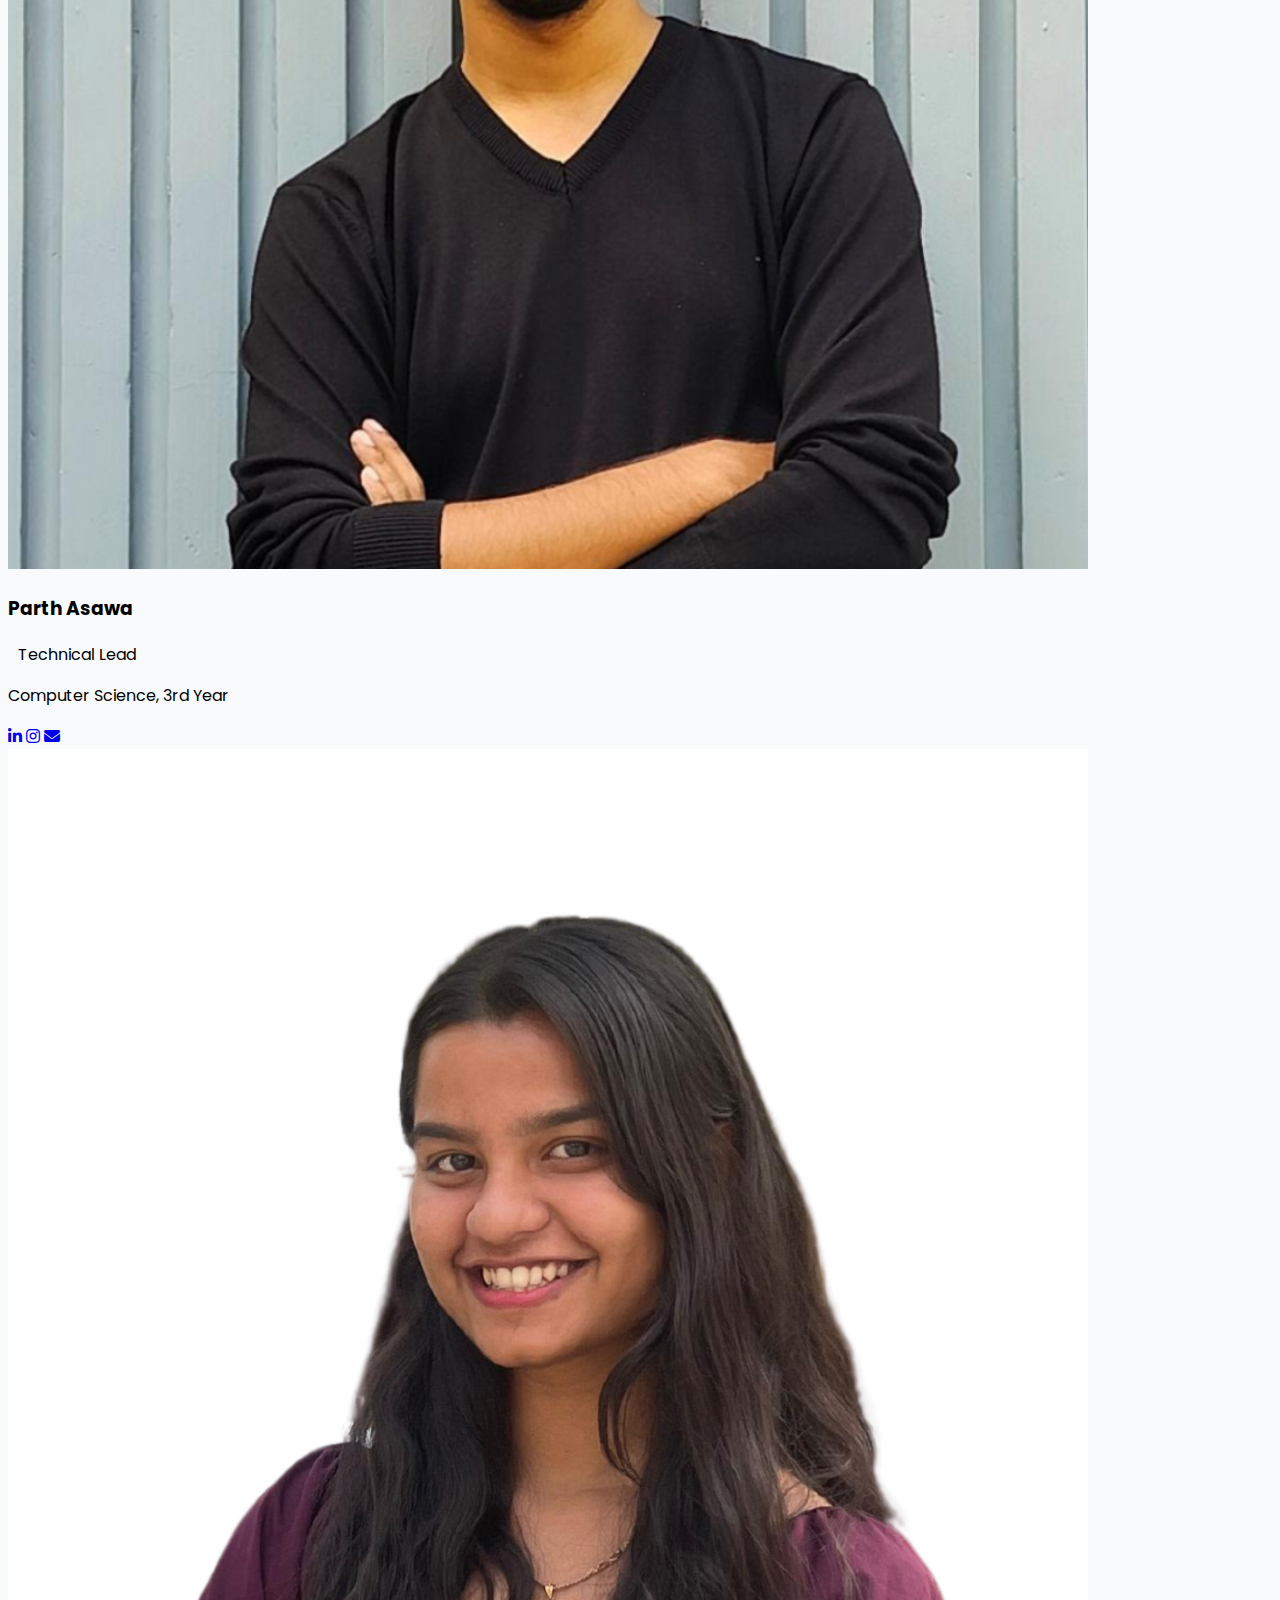
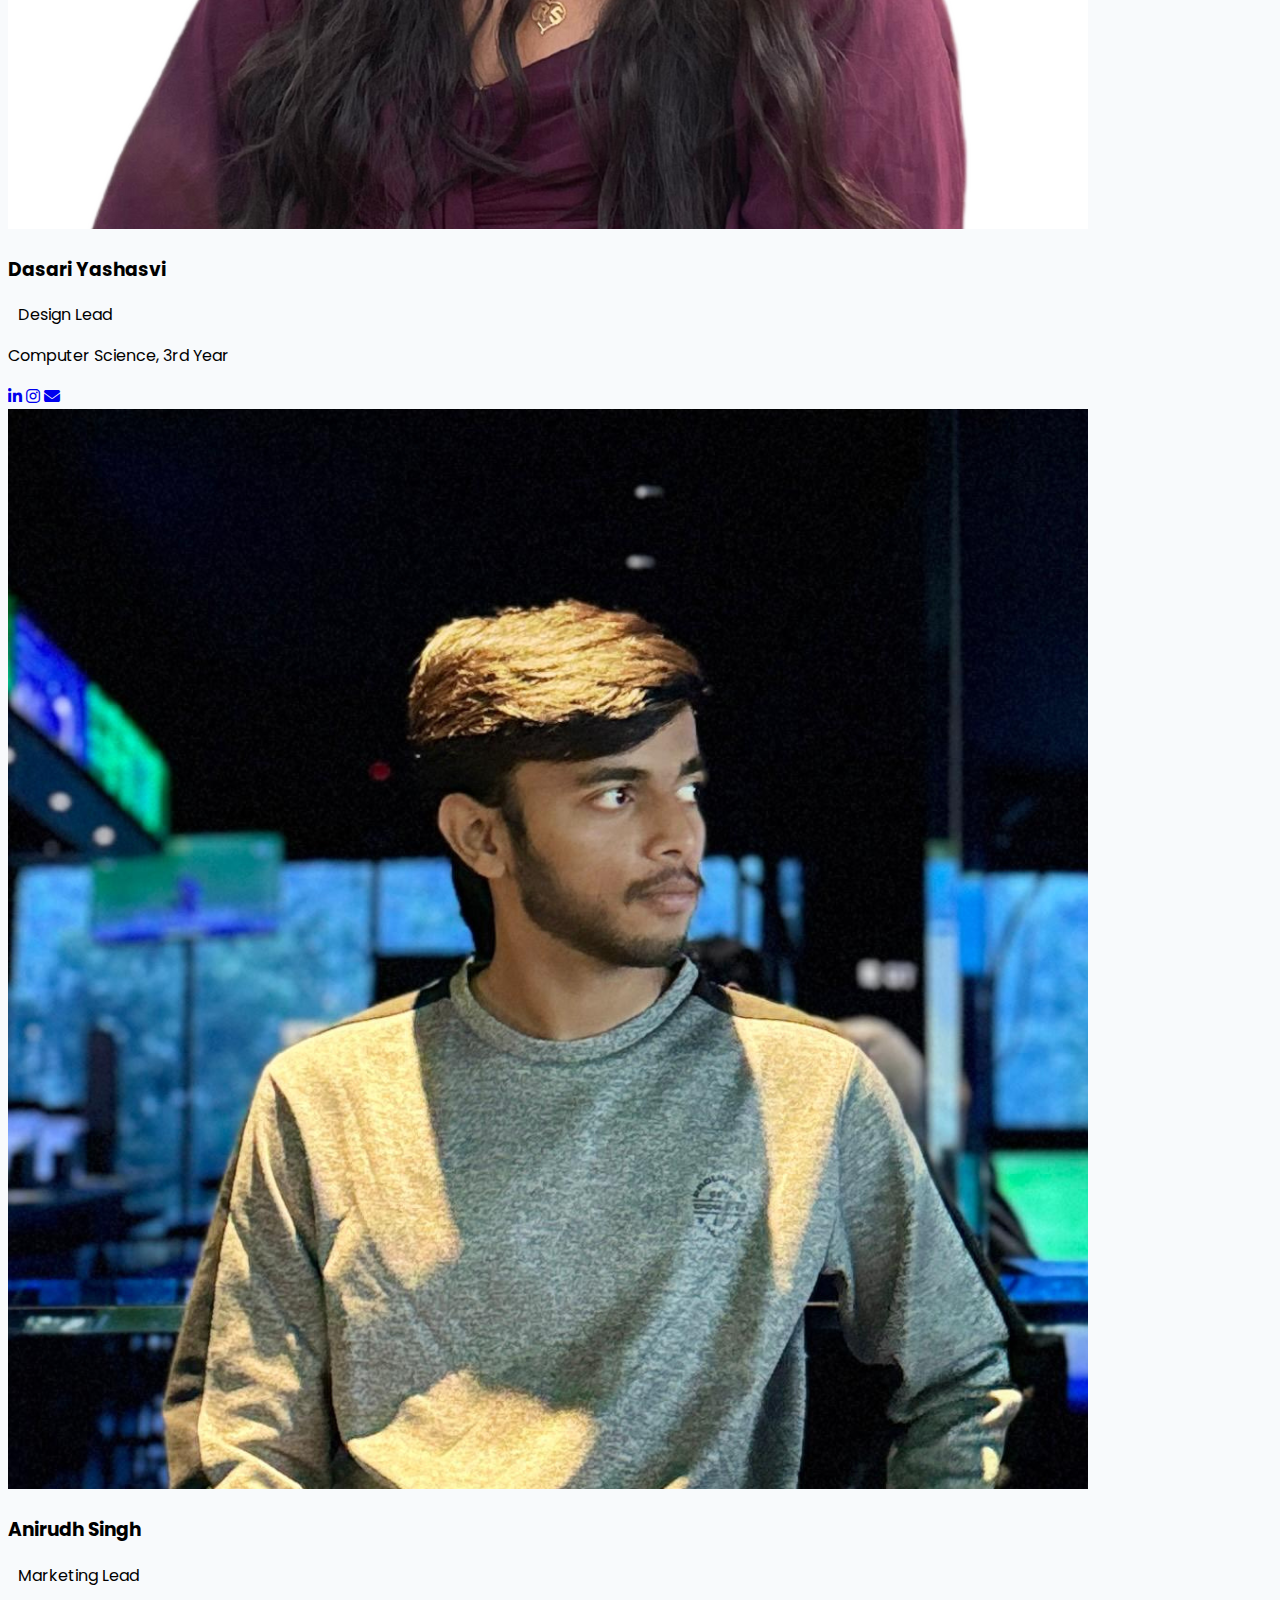
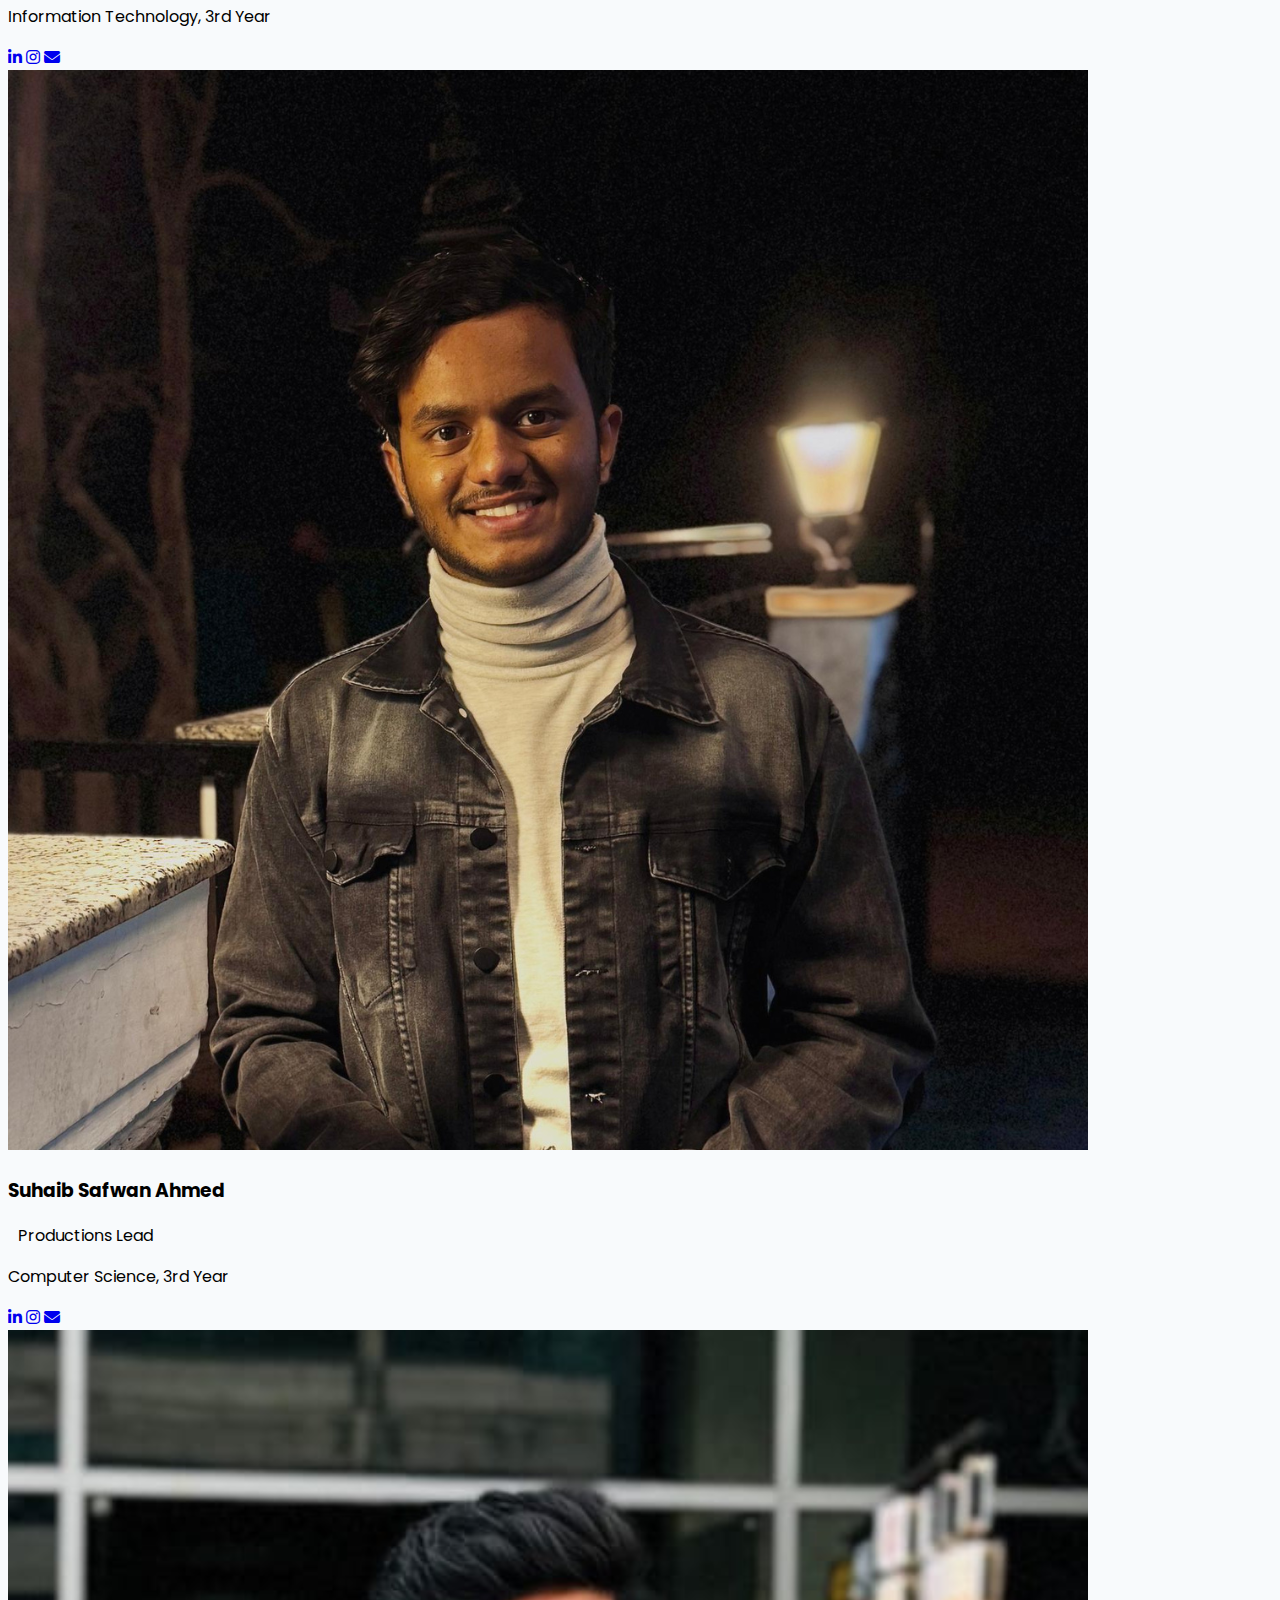
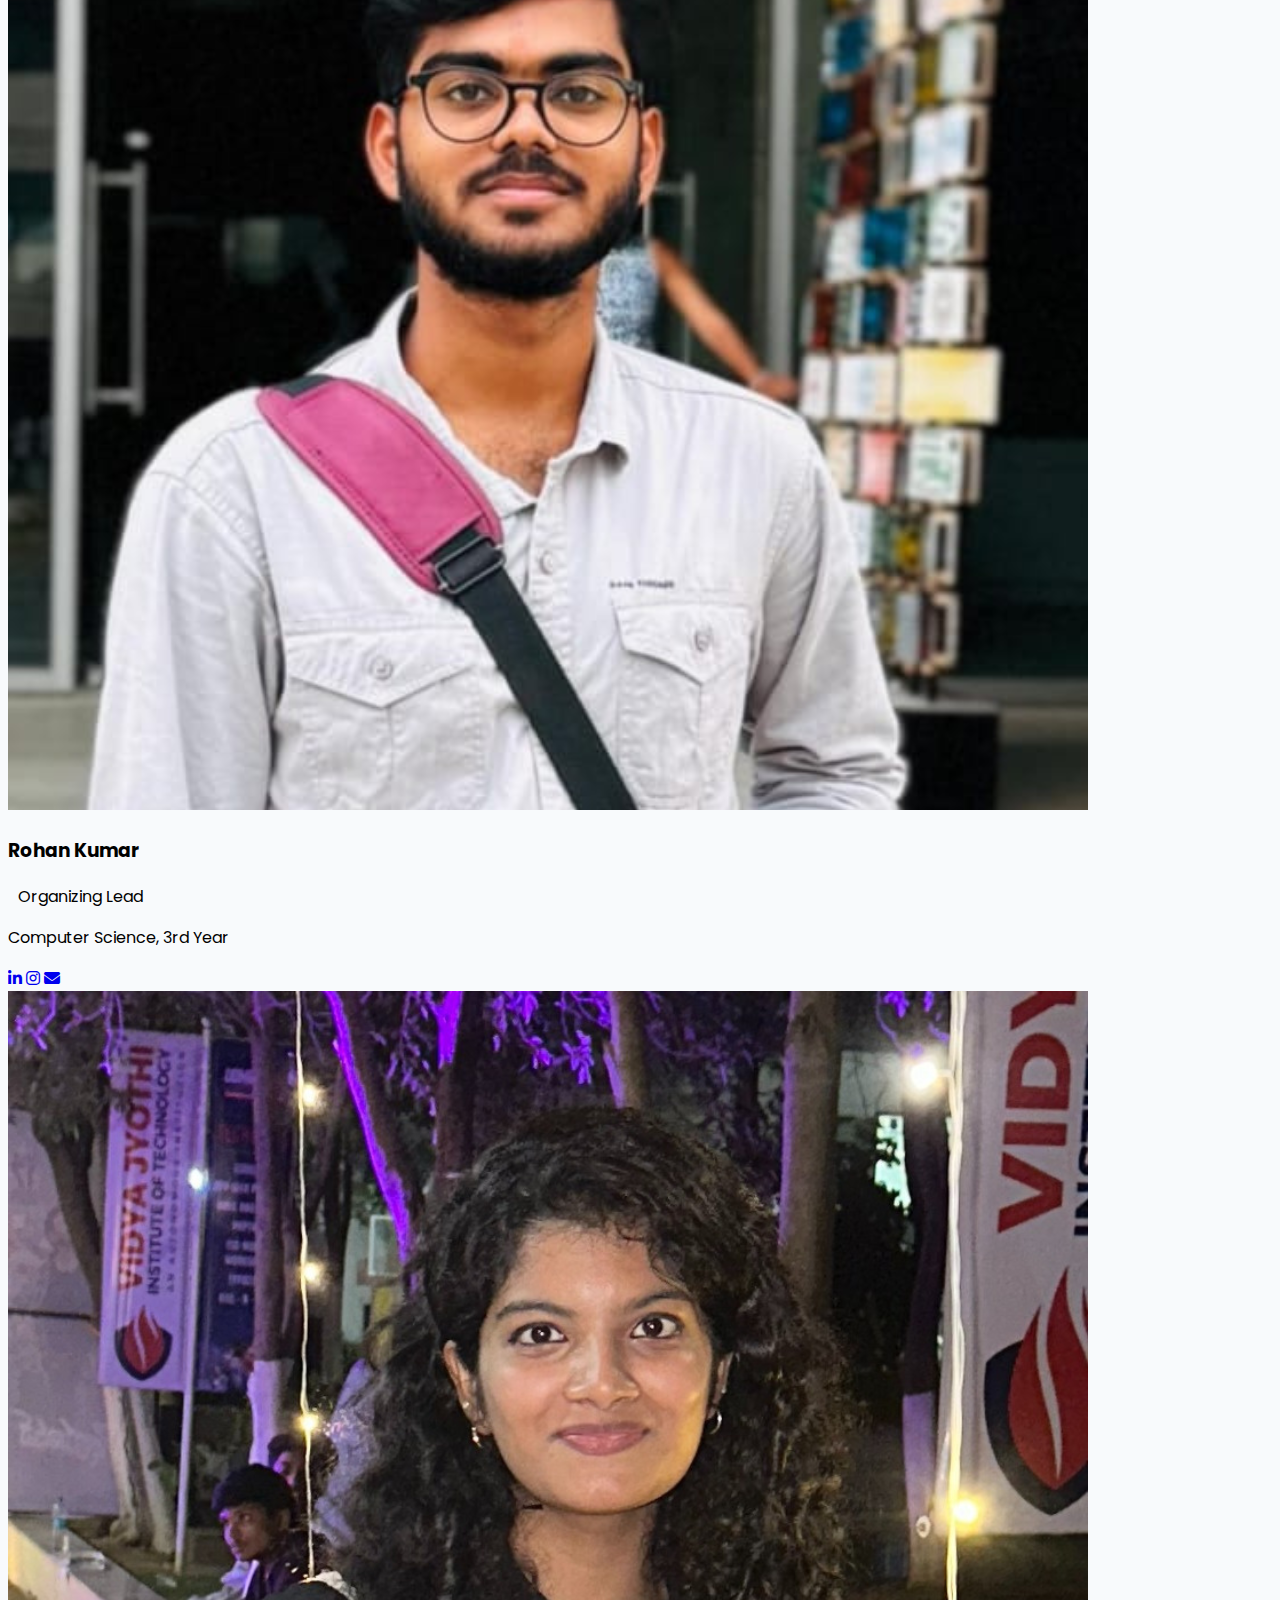
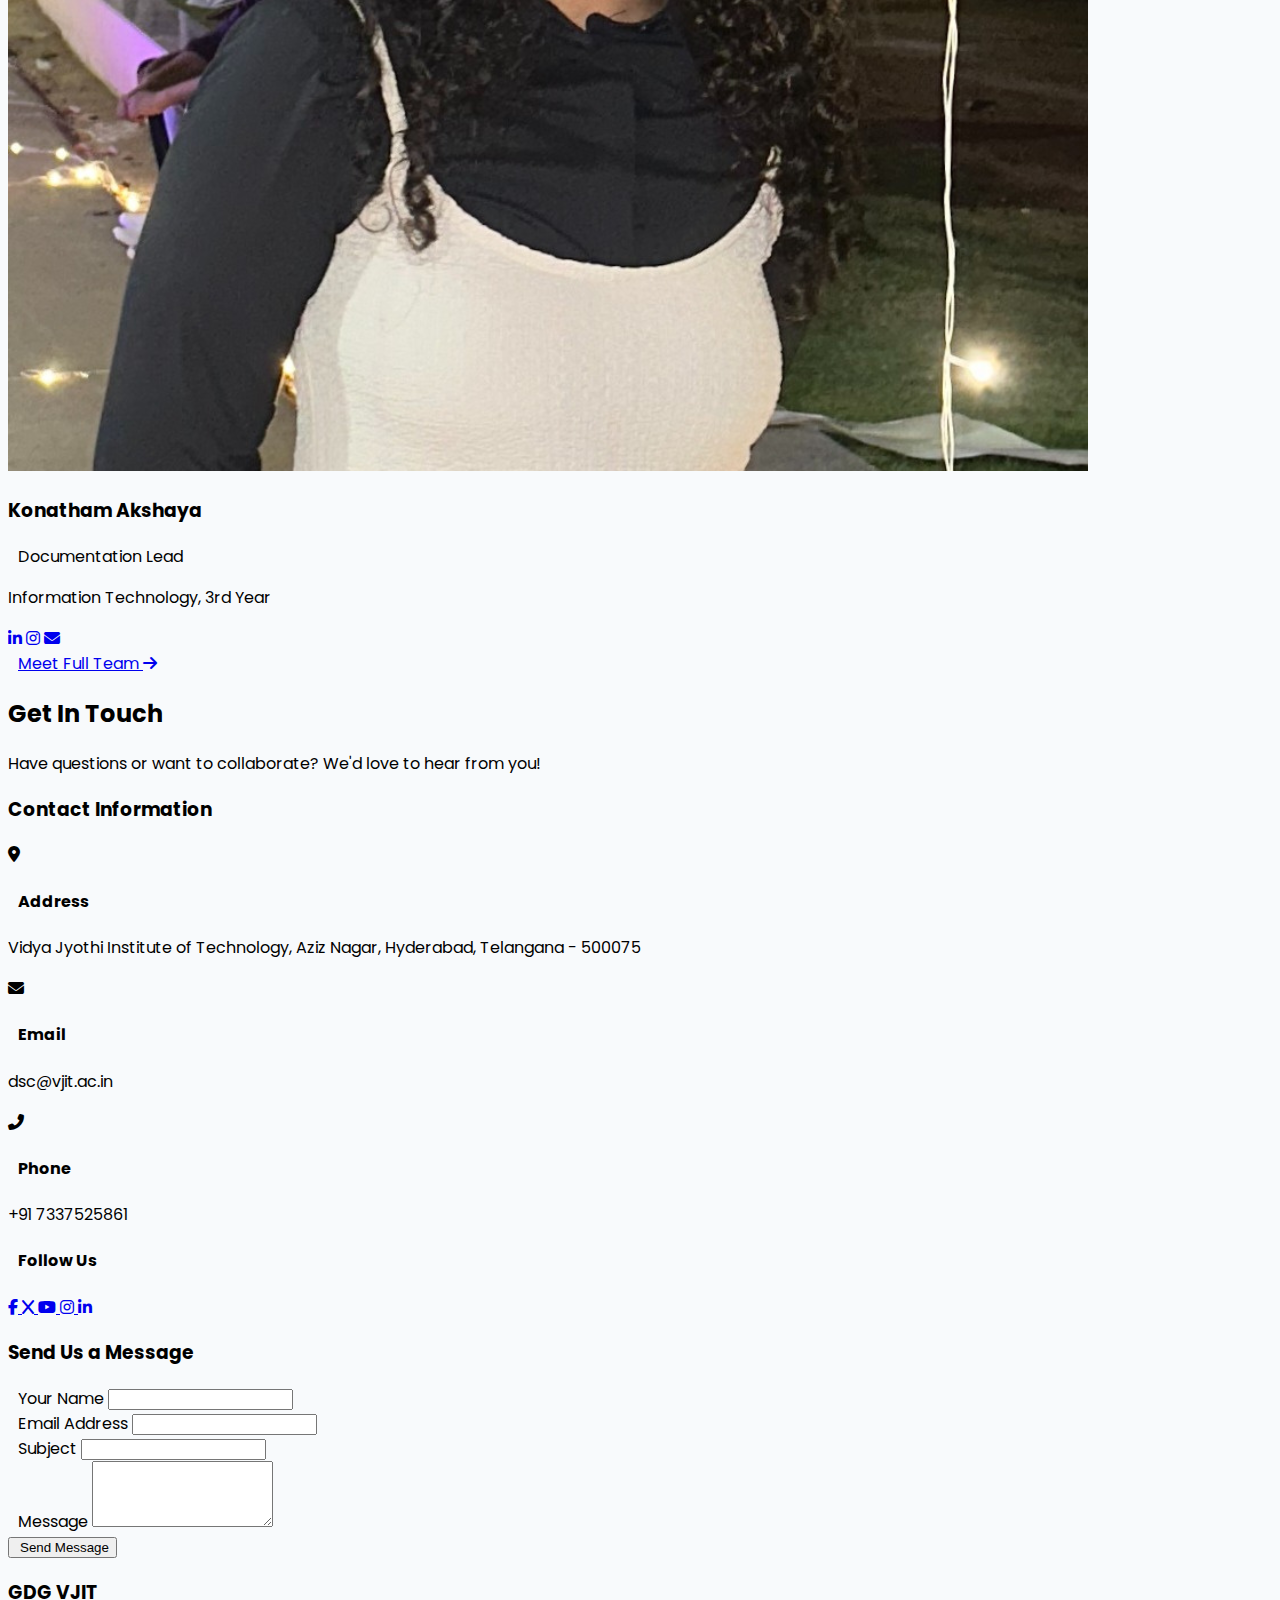
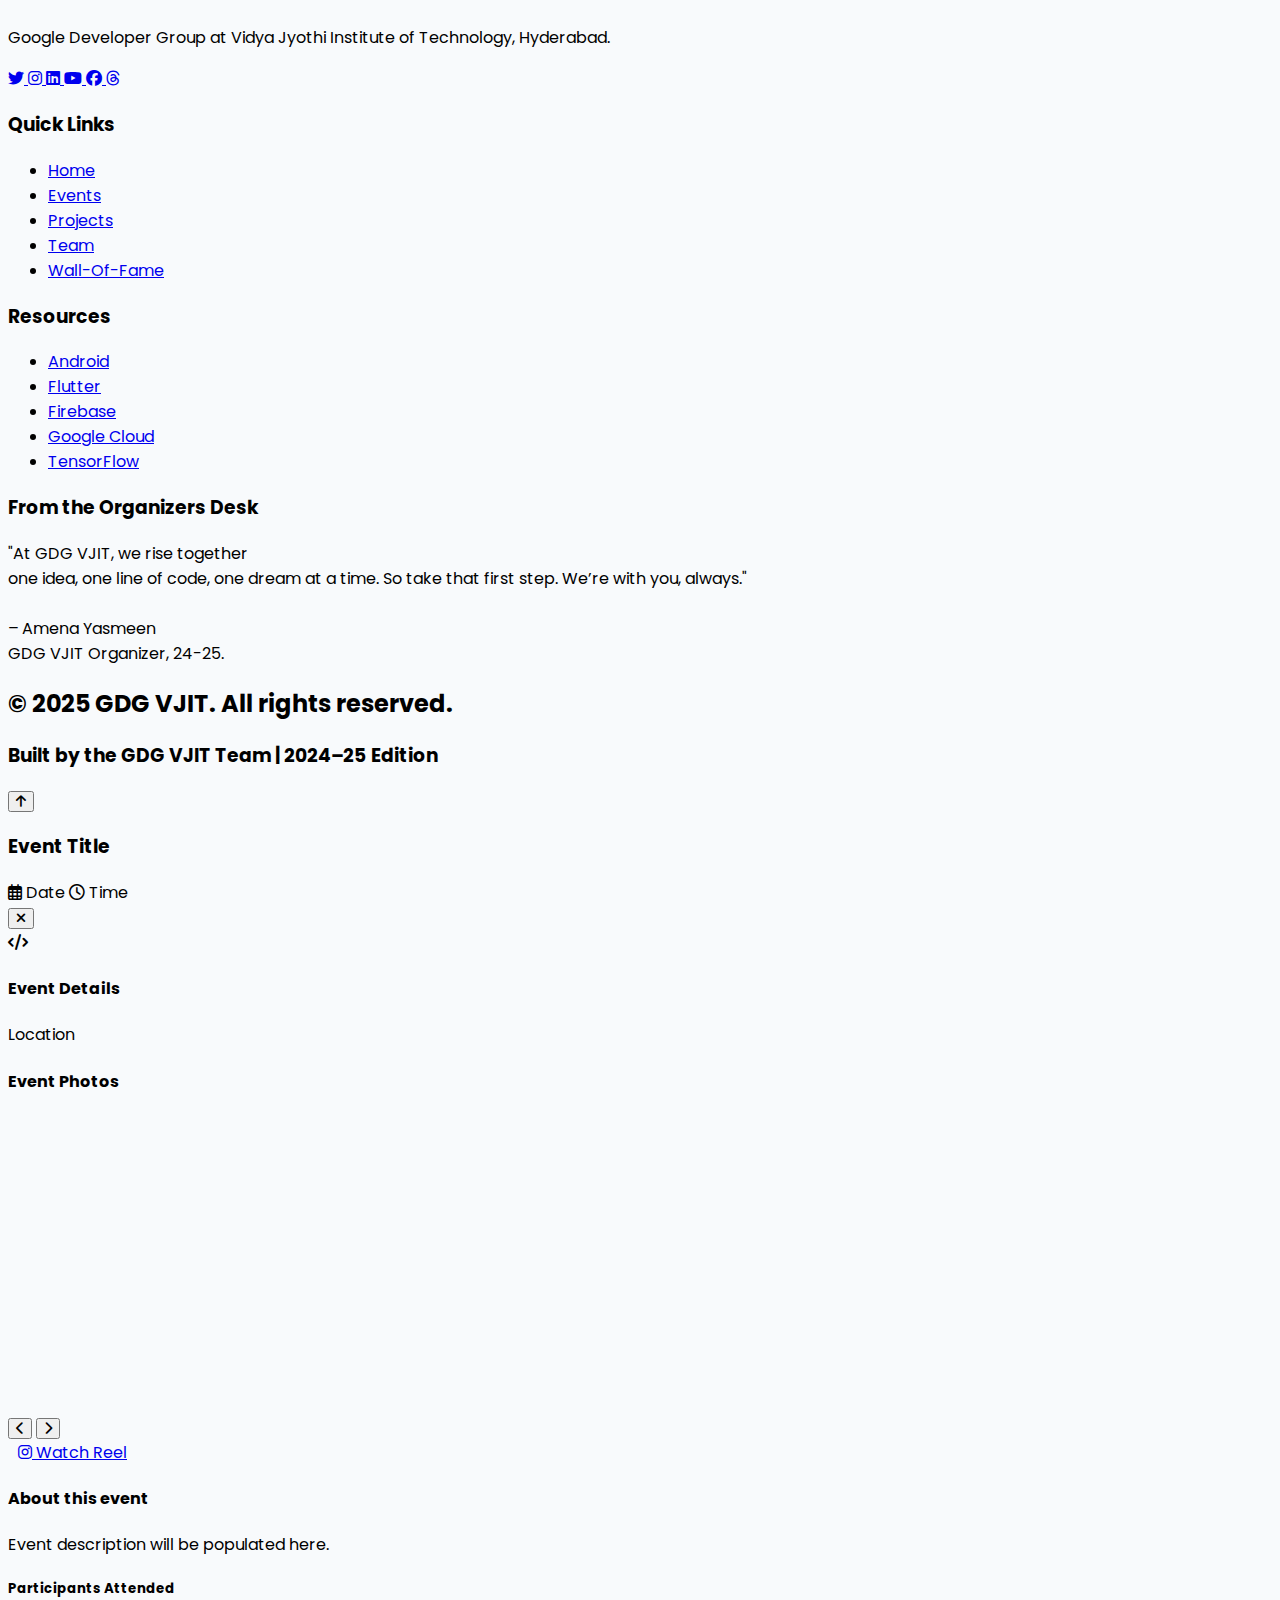
==== commit cb6158df: "Index - Events update" ====
--- a/index.html
+++ b/index.html
@@ -227,7 +227,7 @@
                 data-type="talk" 
                 data-date="2024-11-07" 
                 data-full-description="The workshop offered a comprehensive introduction to the fundamentals of Artificial Intelligence, highlighting its wide-ranging applications across various industries. The session began with an insightful introduction to AI by Hemanth Kumar, followed by an engaging overview of Machine Learning presented by Zaid Mohammad. Attendees participated in a hands-on AI task and took part in an interactive quiz session, which added a dynamic and practical element to the event. Nehal further enriched the workshop by discussing the diverse real-world applications of AI. The event concluded with valuable career guidance and a roadmap for aspiring AI enthusiasts." 
-                data-photos='["assets/Event_images/build_with_ai_1.jpg", "assets/Event_images/build_with_ai_2.png", "assets/Event_images/build_with_ai_3.png","assets/Event_images/build_with_ai_4.png"]' 
+                data-photos='["assets/Event_images/build_with_ai_1.png", "assets/Event_images/build_with_ai_2.png", "assets/Event_images/build_with_ai_3.png","assets/Event_images/build_with_ai_4.png"]' 
                 data-reel="https://www.instagram.com/reel/DCMnirShsyg/?igsh=Z3BhZGQ0MDM1bHZ2" 
                 data-learn='["Core AI and ML concepts ", "Supervised, Unsupervised, and Reinforcement Learning", "Real-world AI applications", "AI tools and frameworks (TensorFlow, Keras)", "Career paths in AI"]' 
                 data-prerequisites='["Basic programming skills ", "Familiarity with Python "]'>
@@ -901,4 +901,4 @@
     <script src="js/forms.js" defer></script>
     
 </body>
-</html>+</html>
